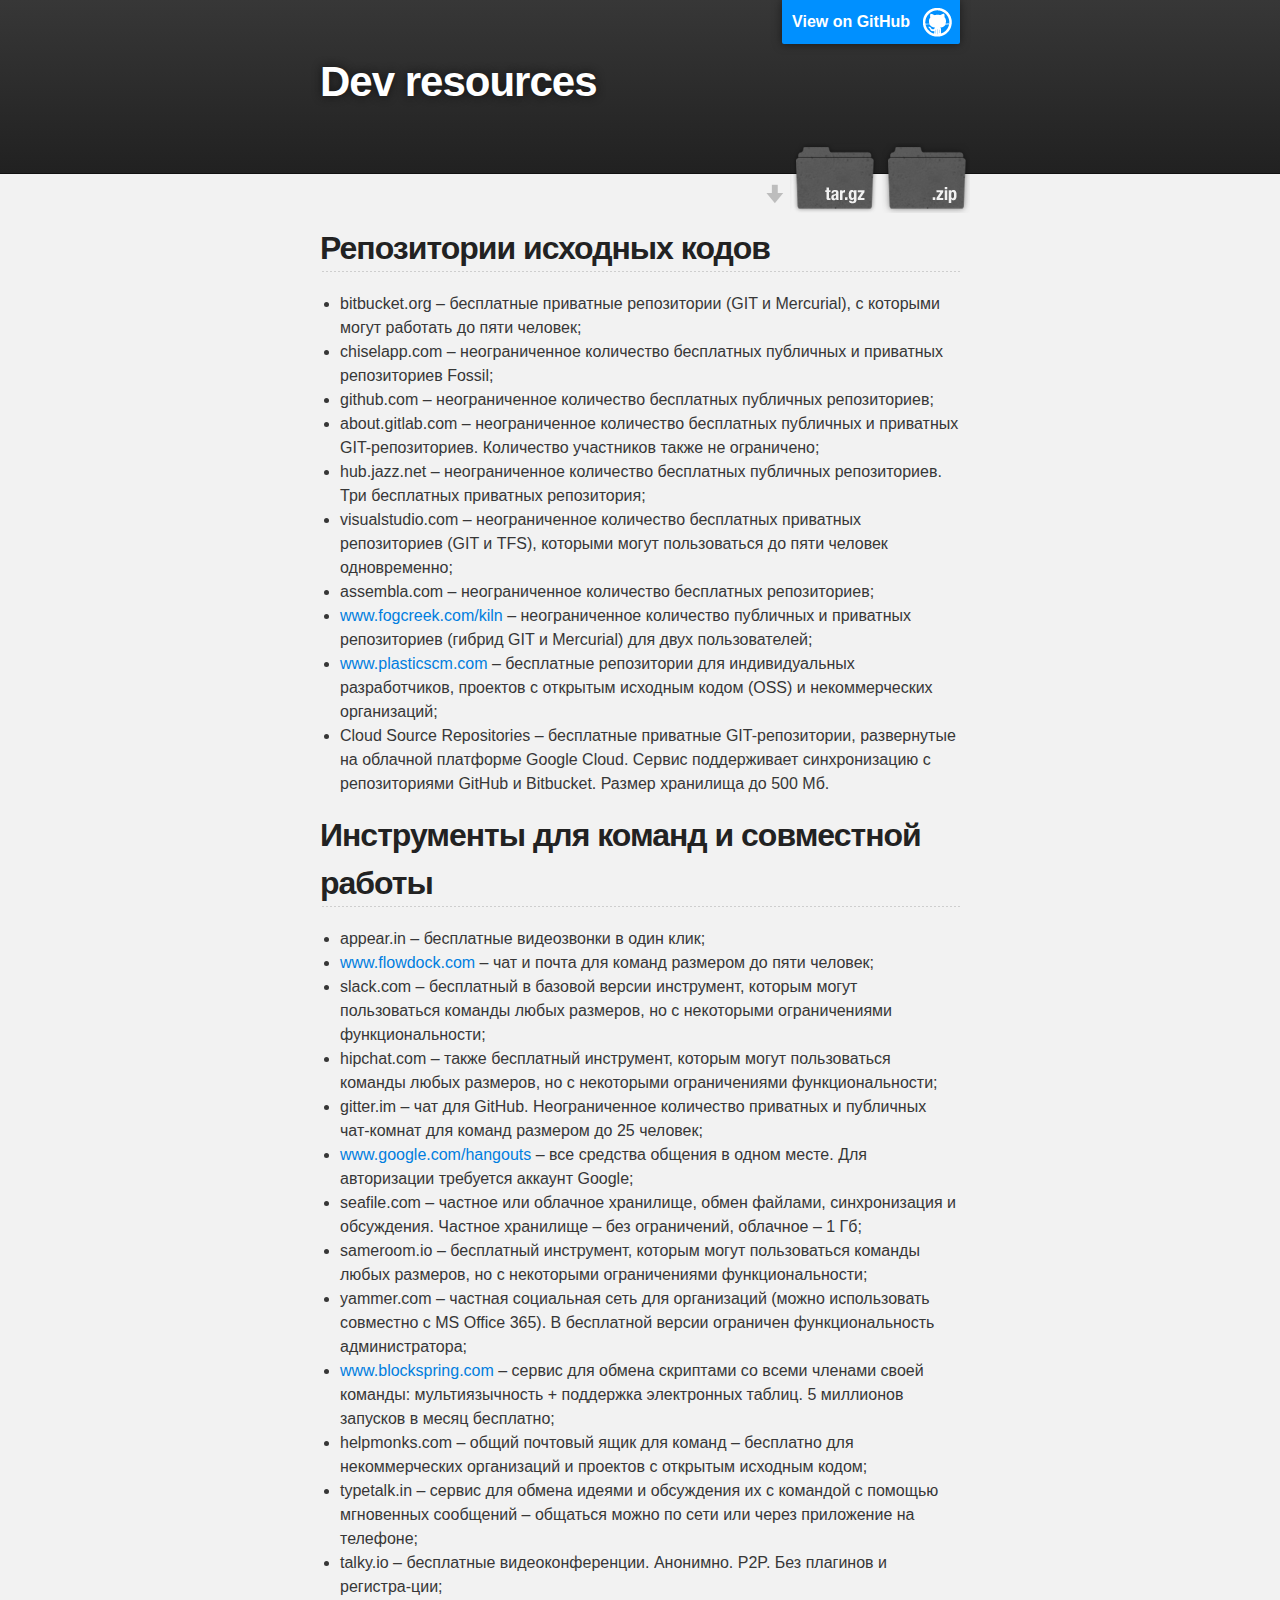
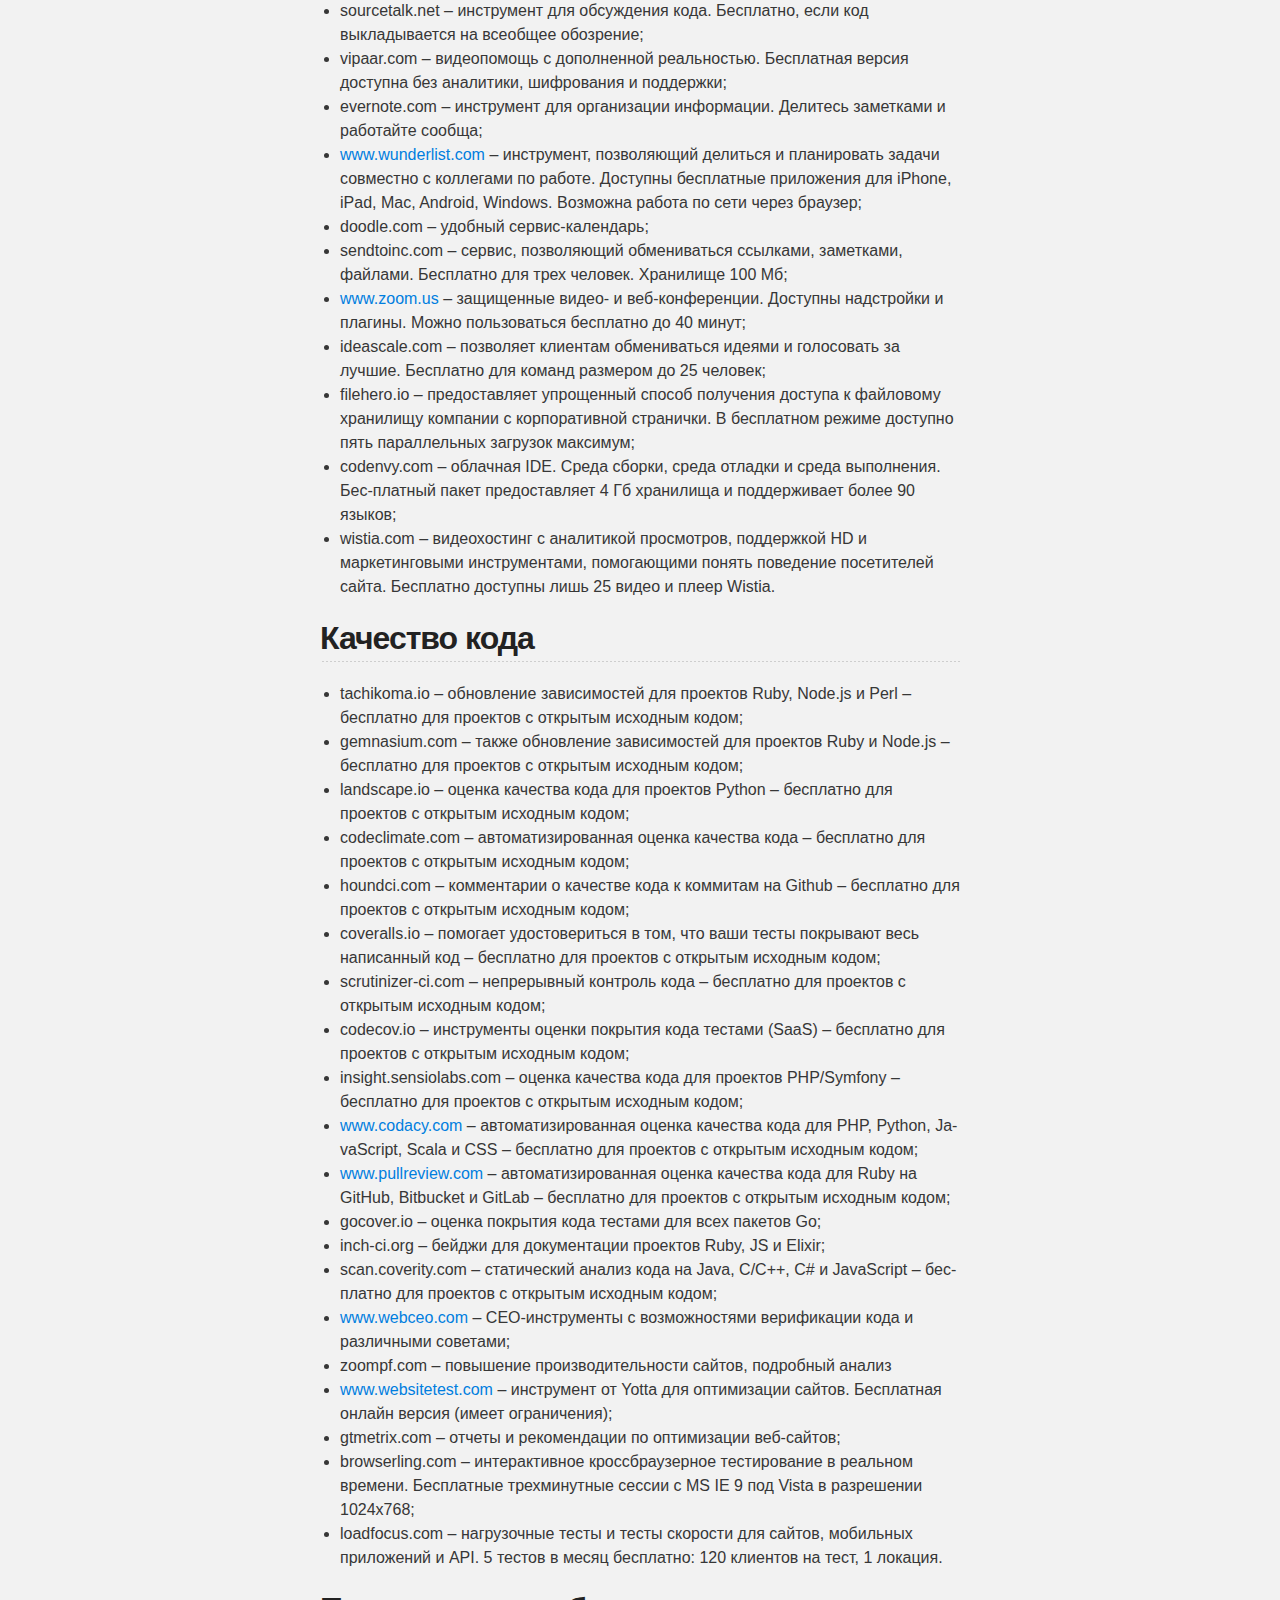
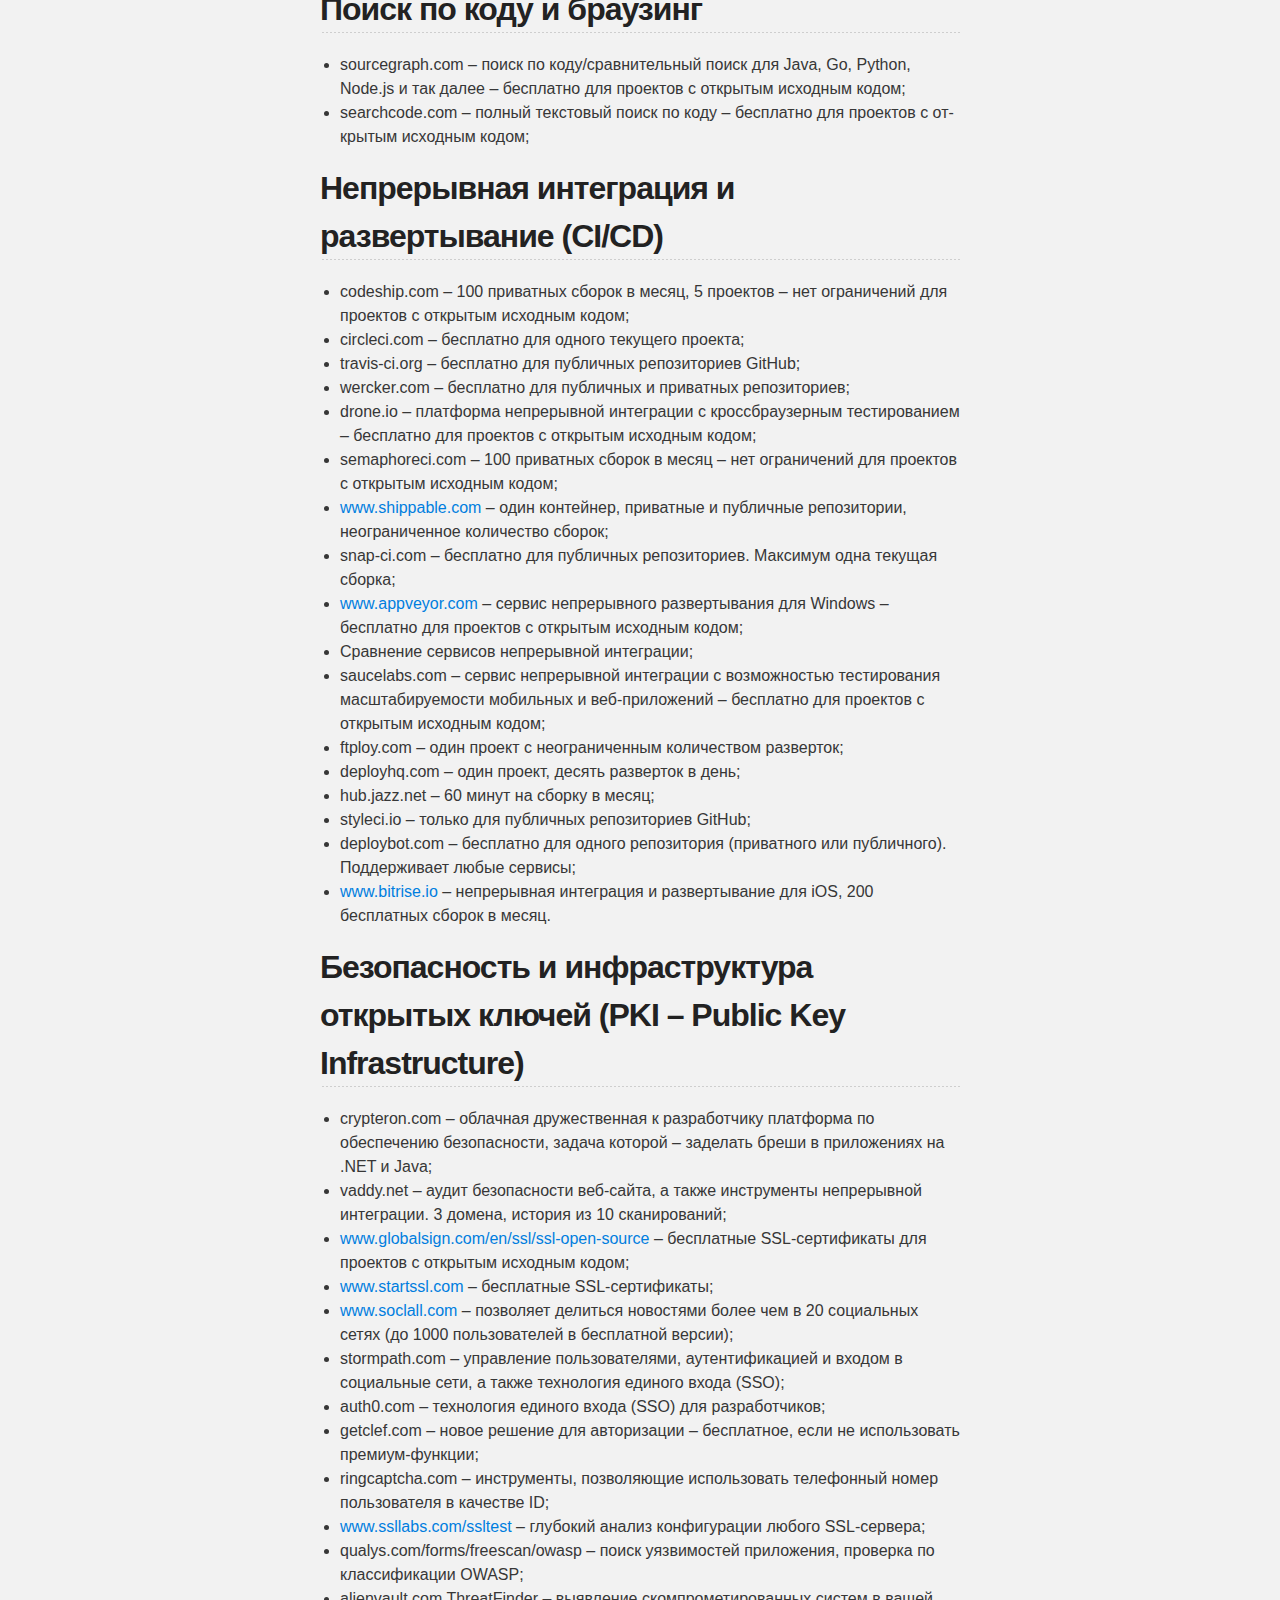
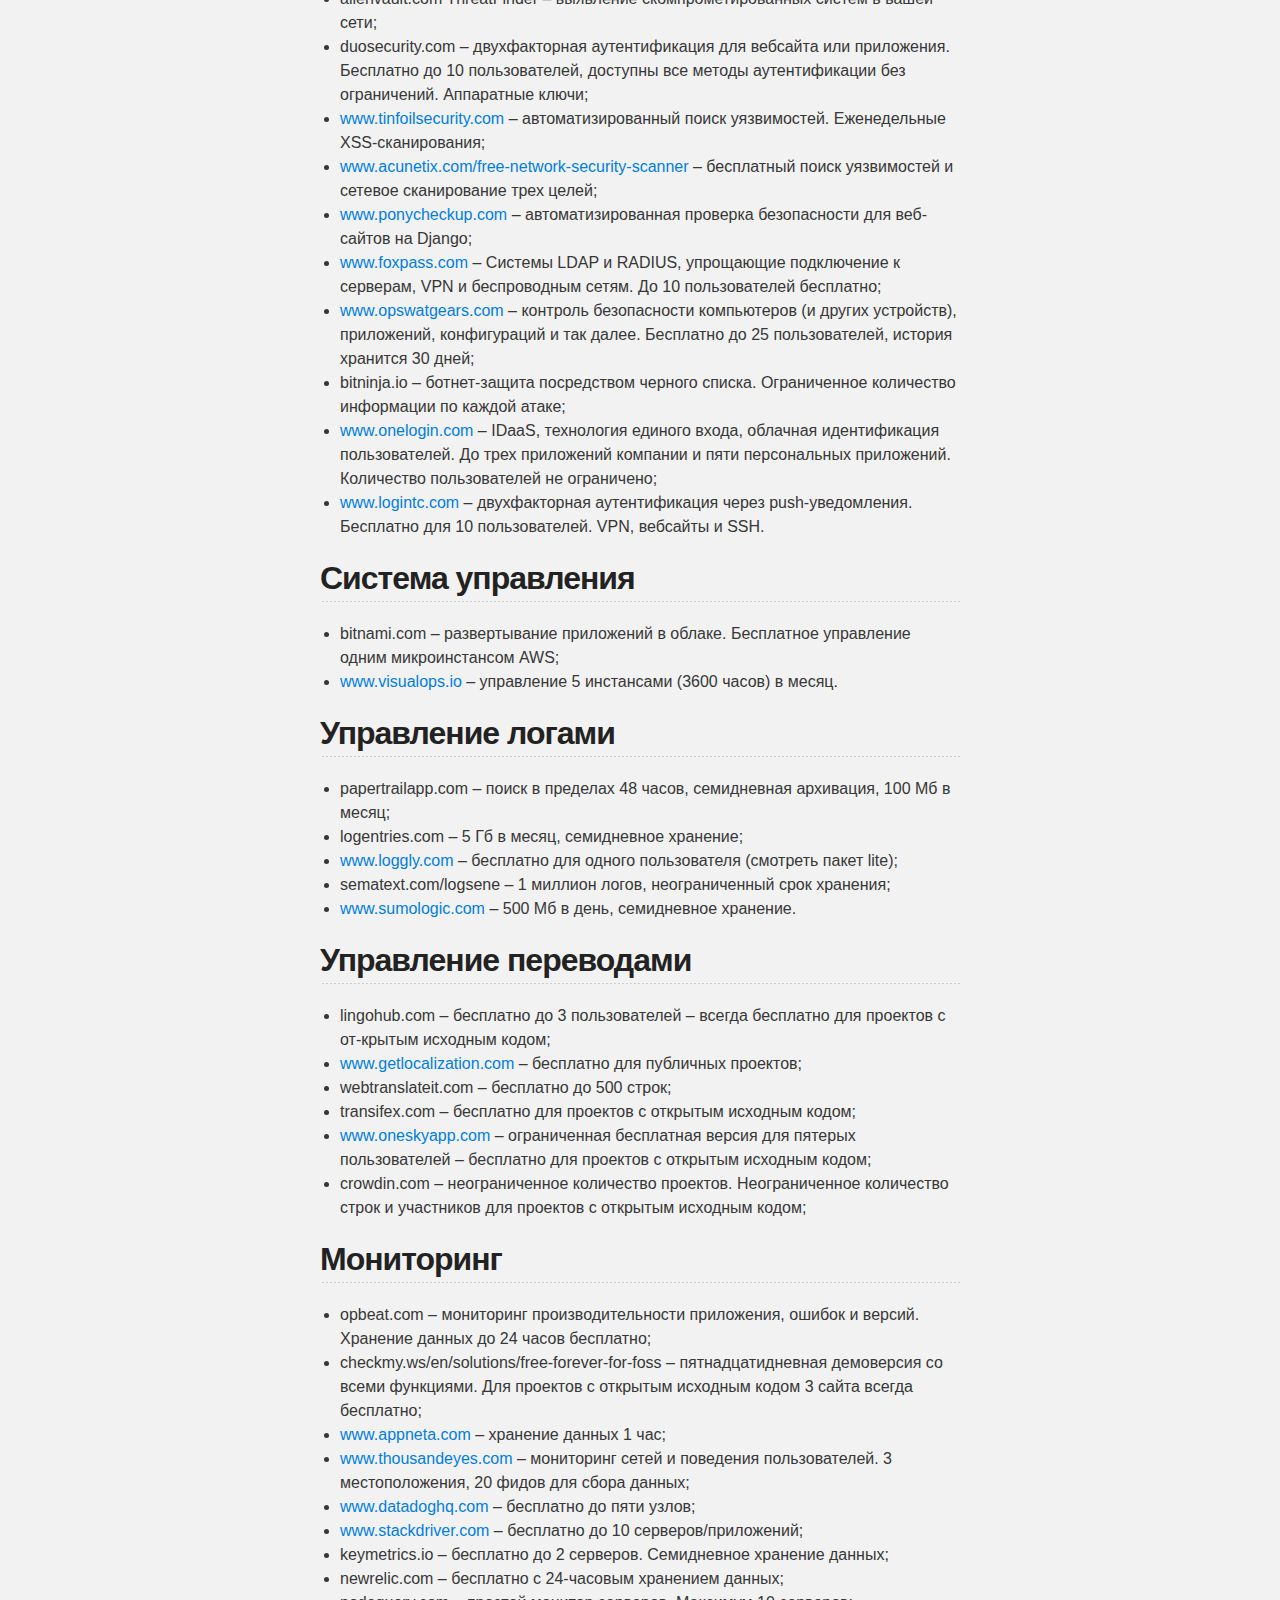
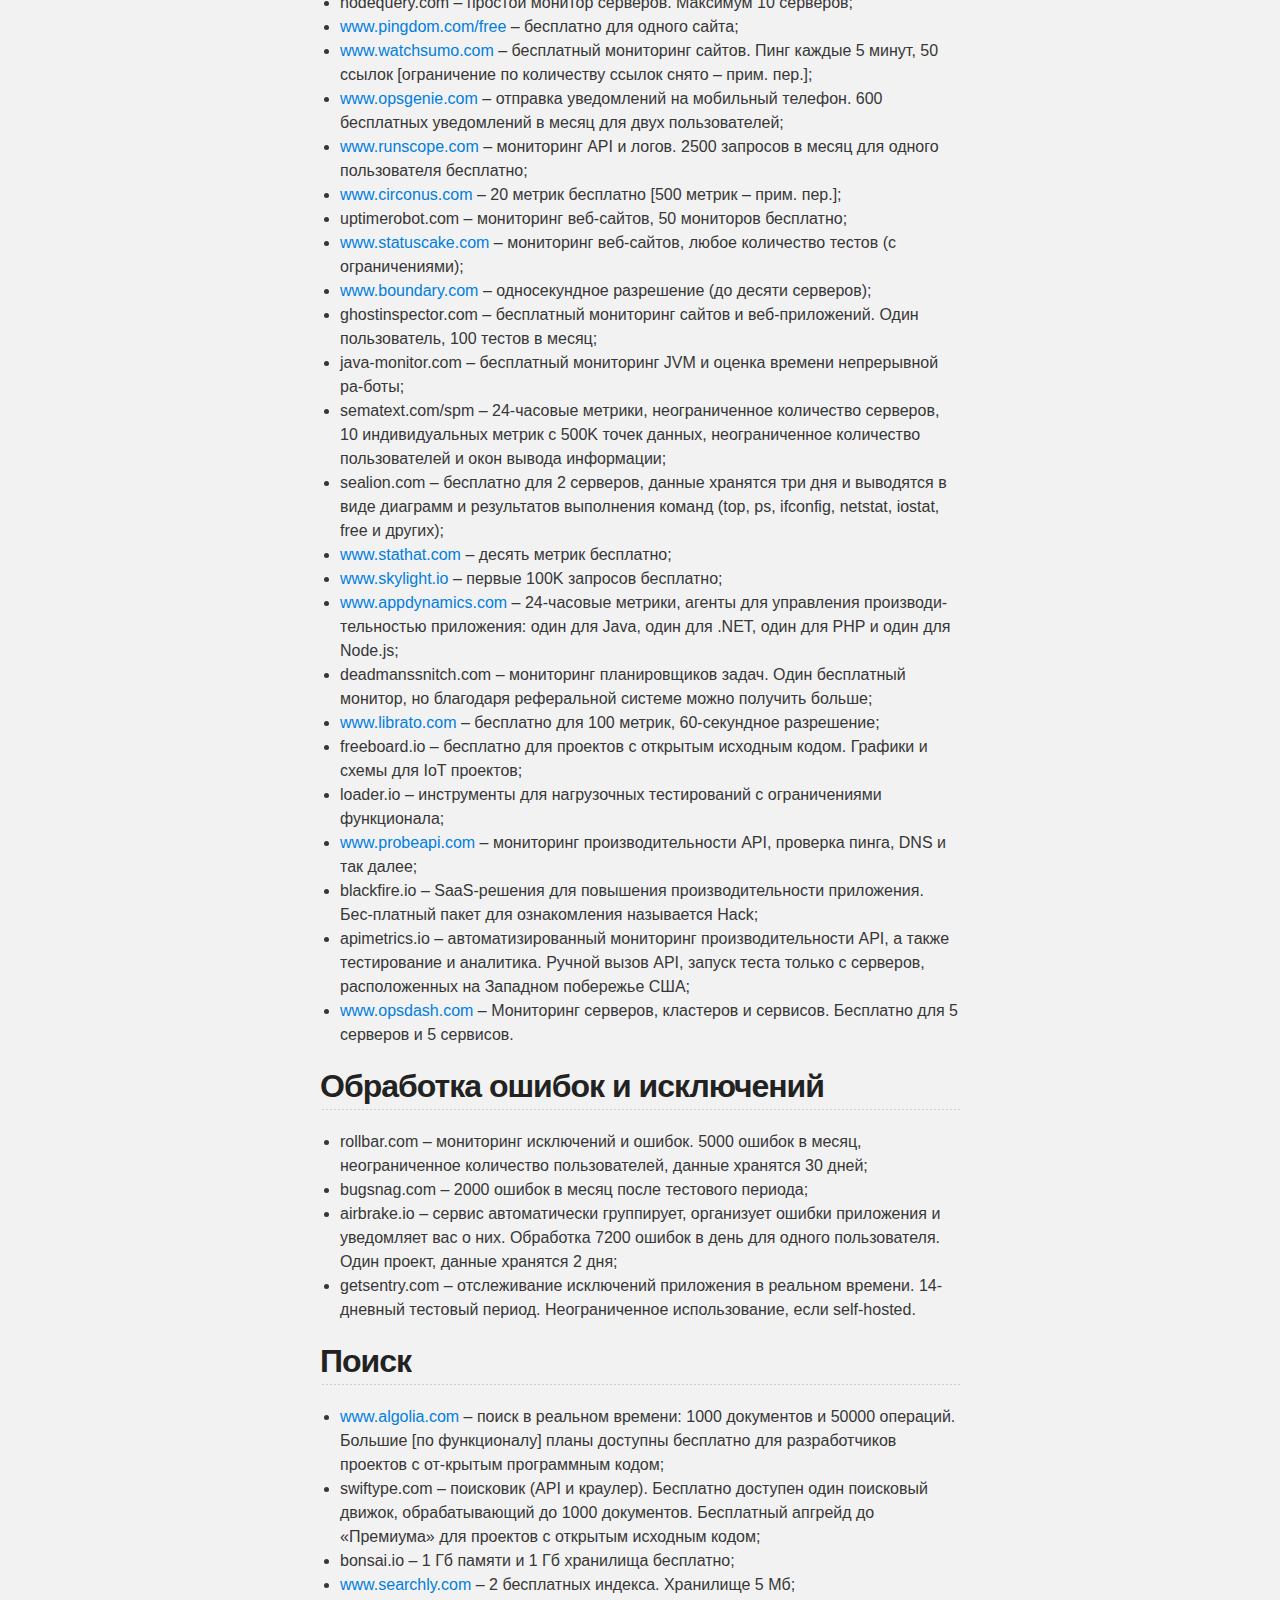
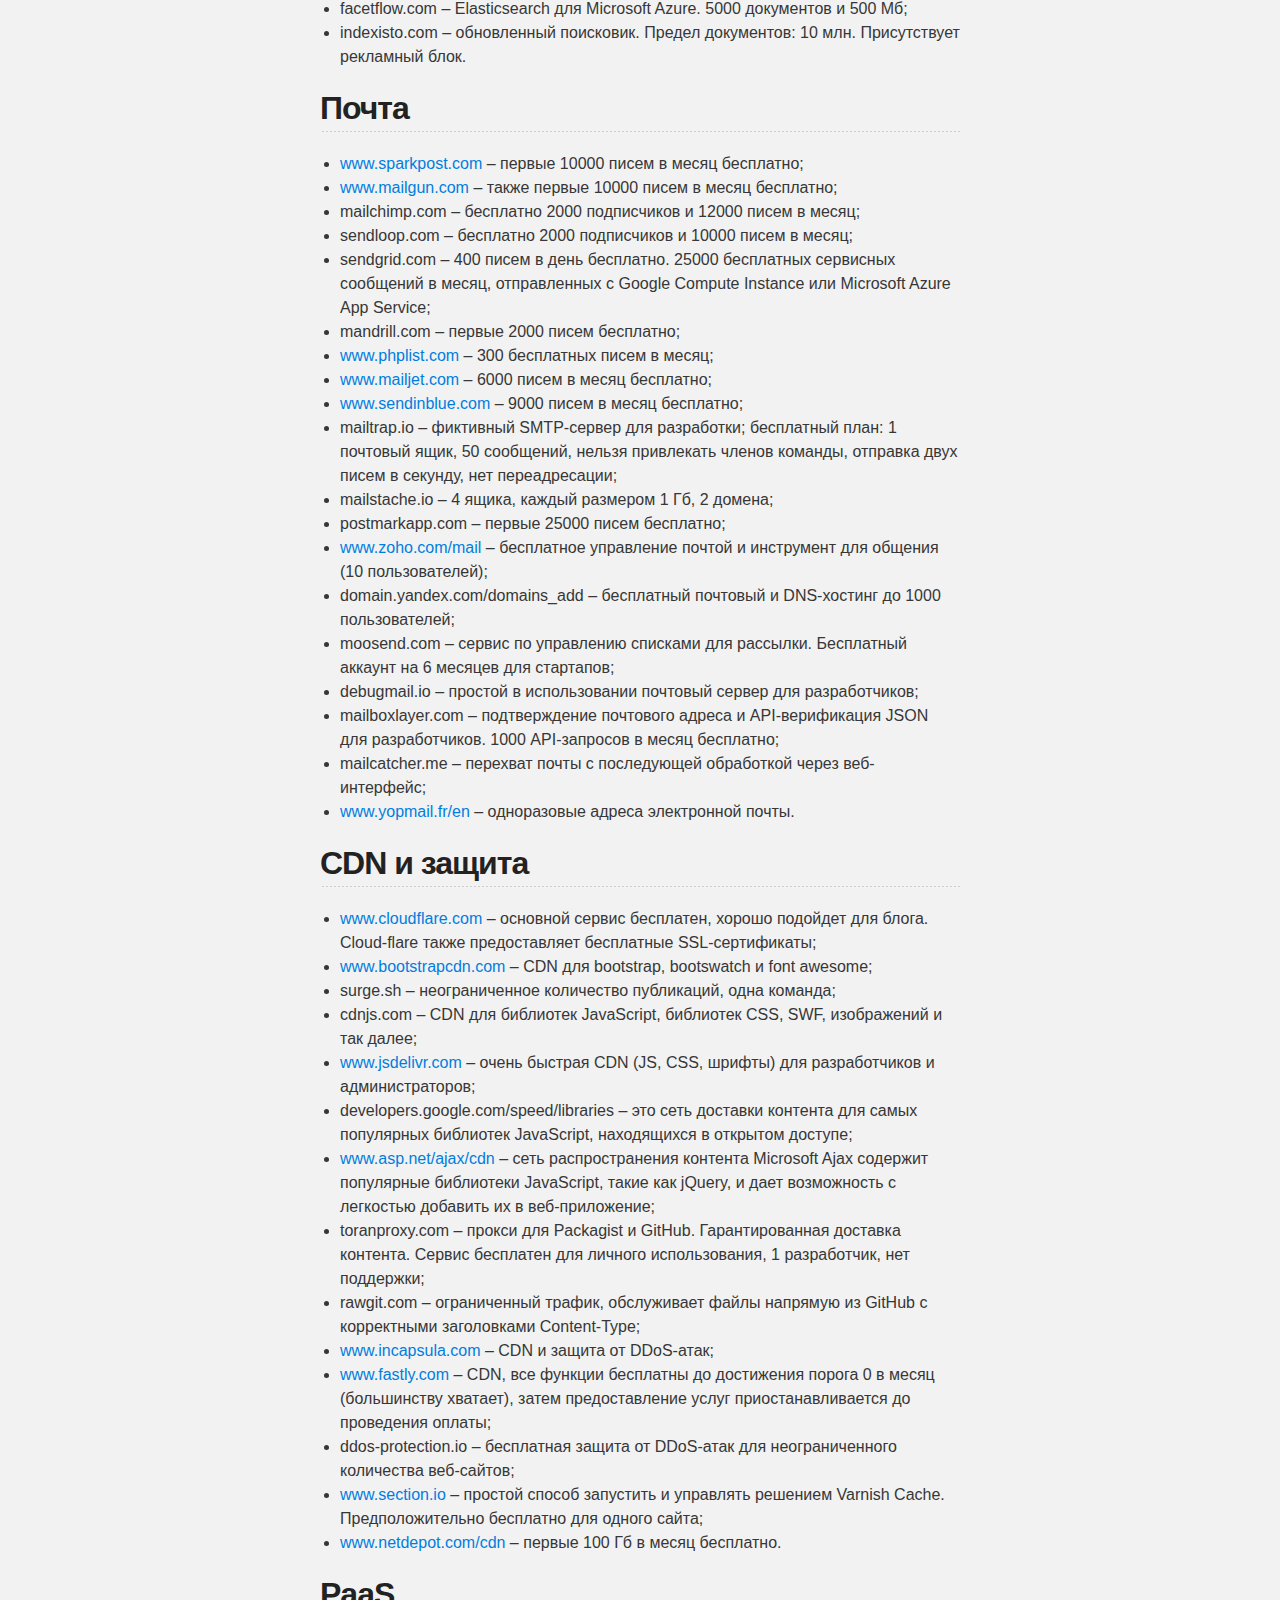
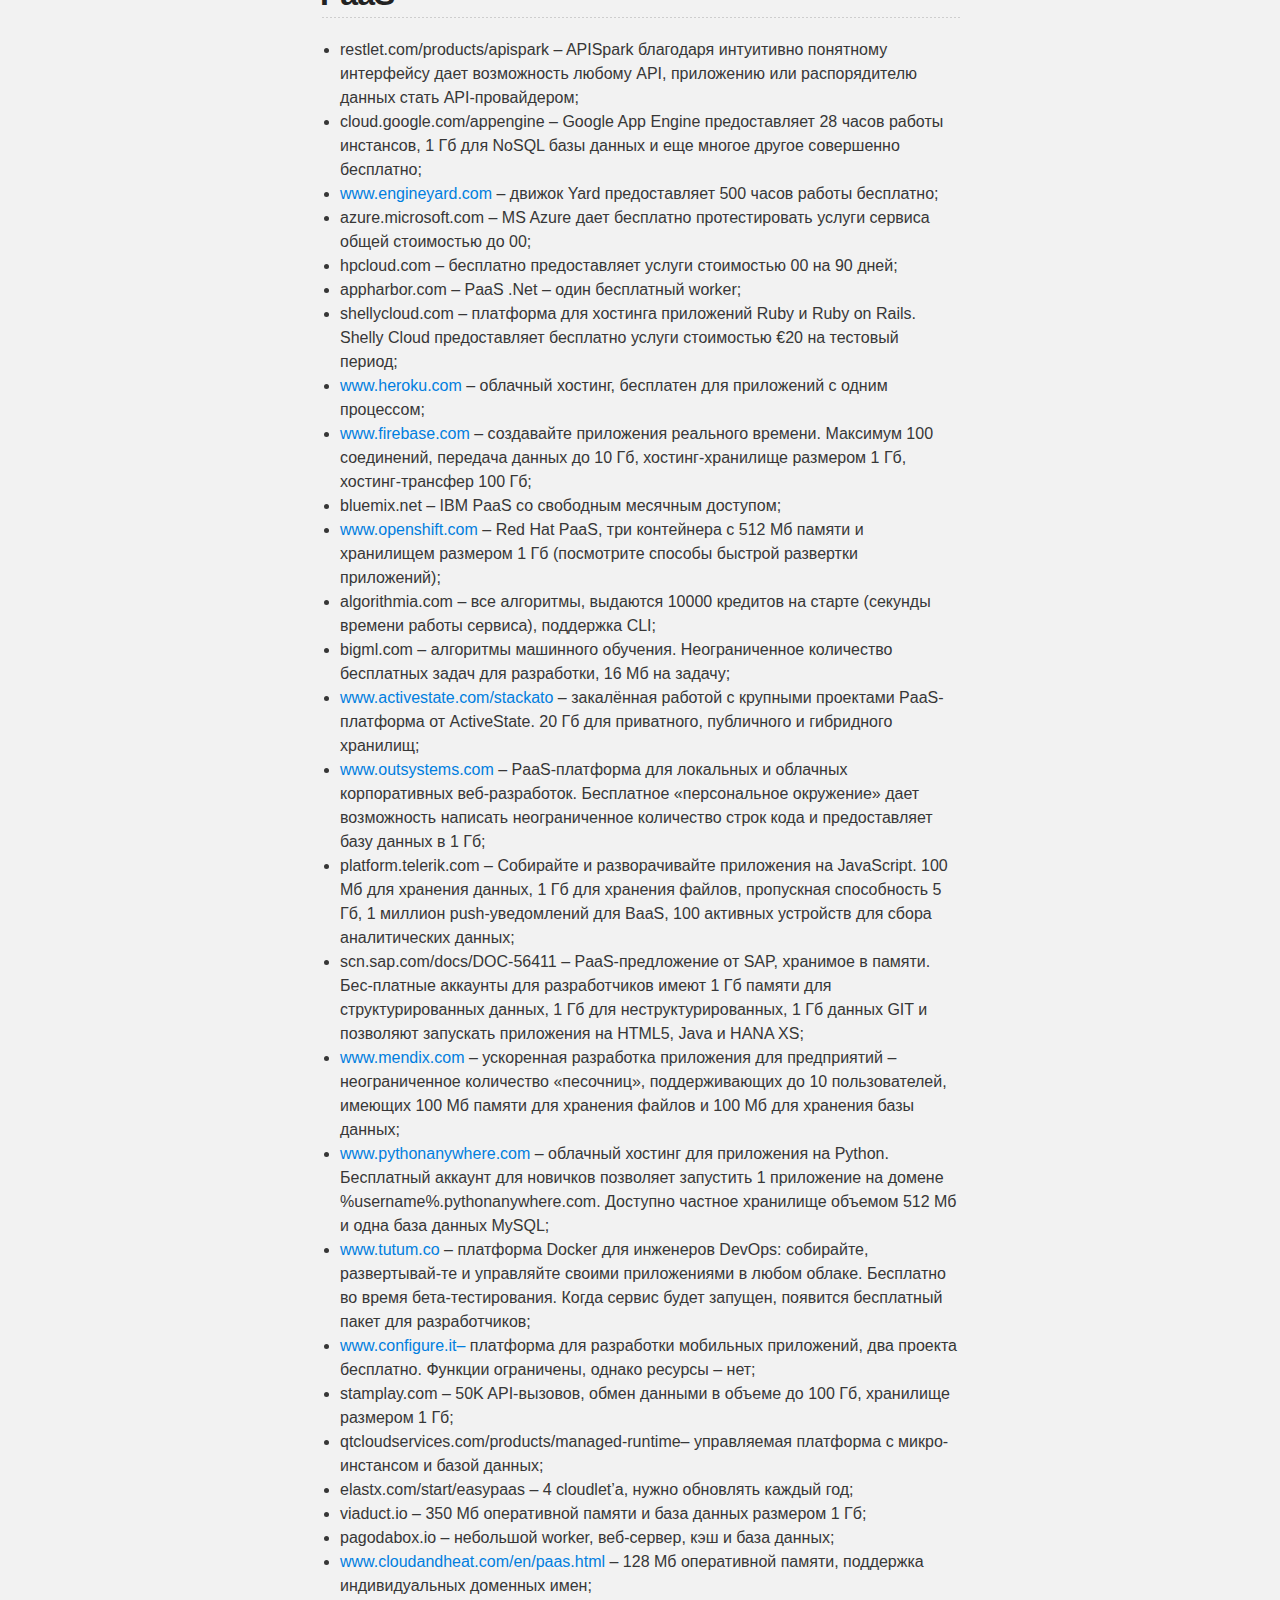
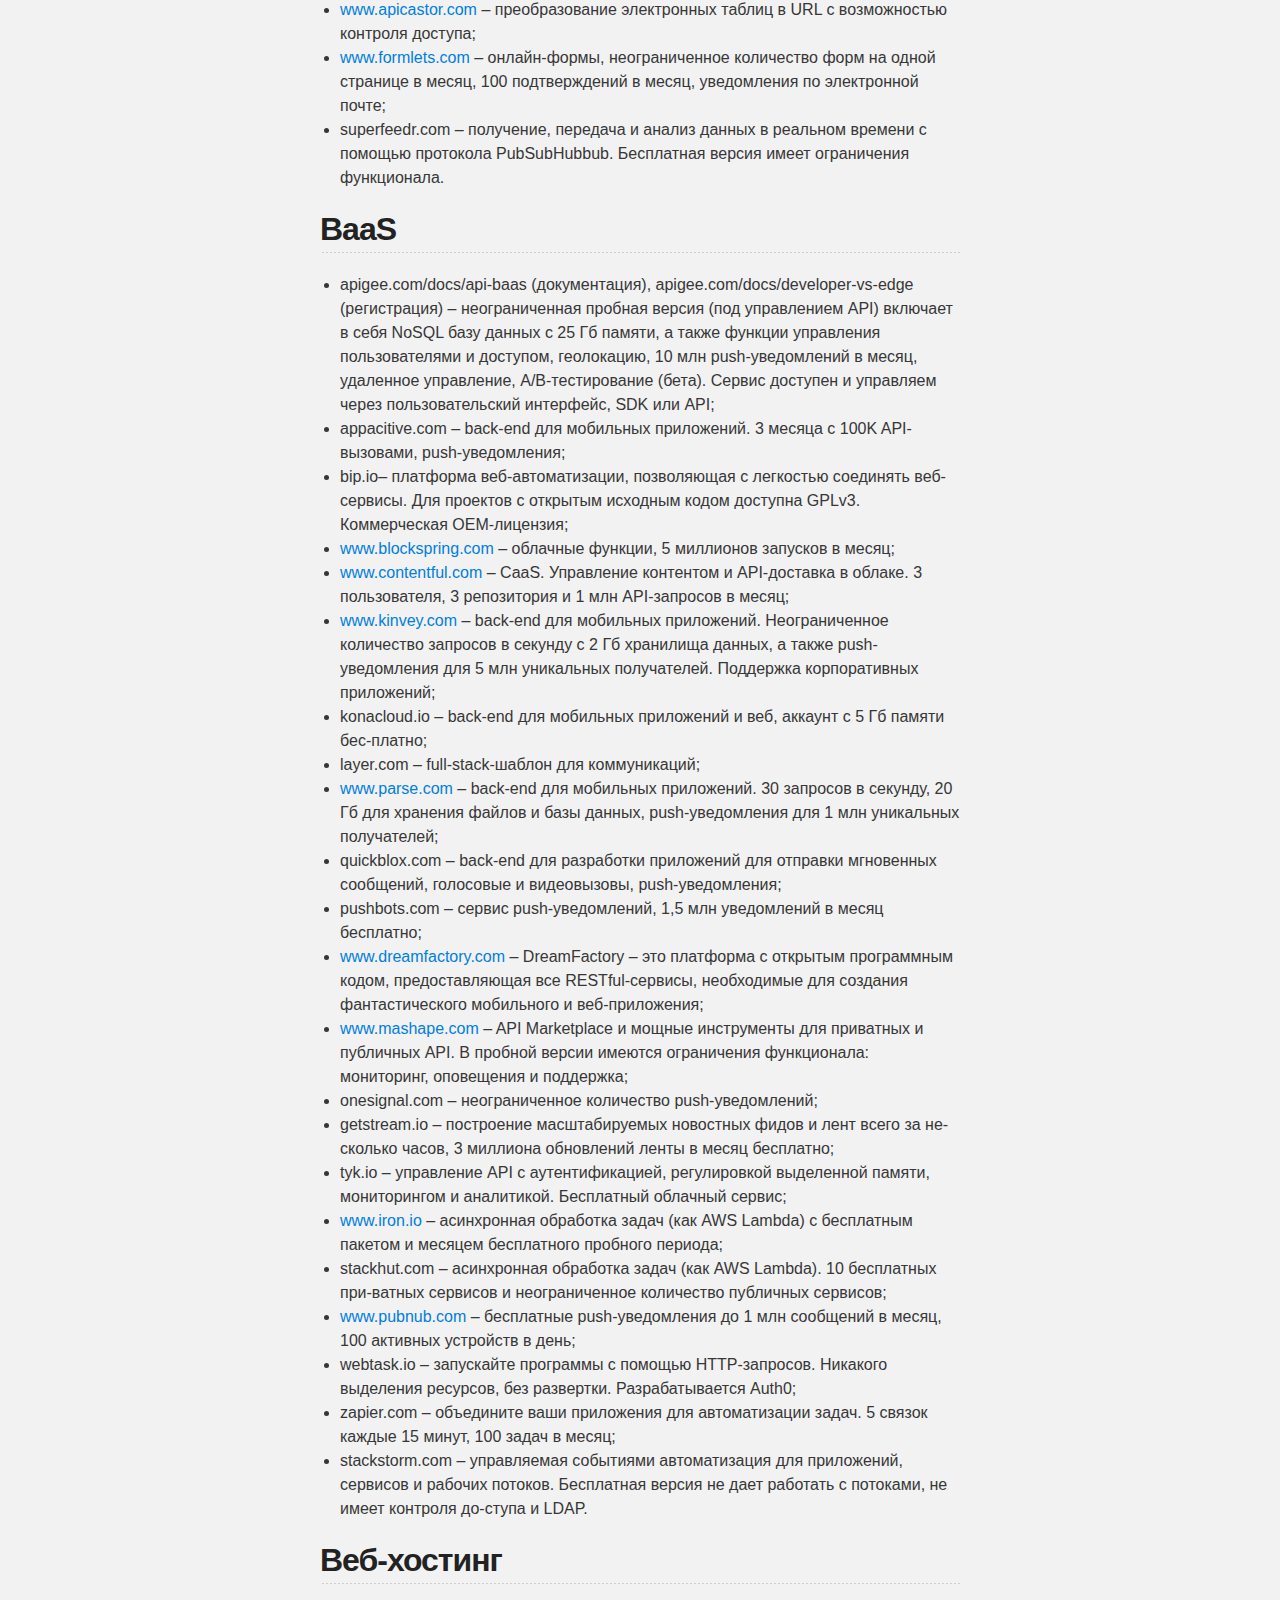
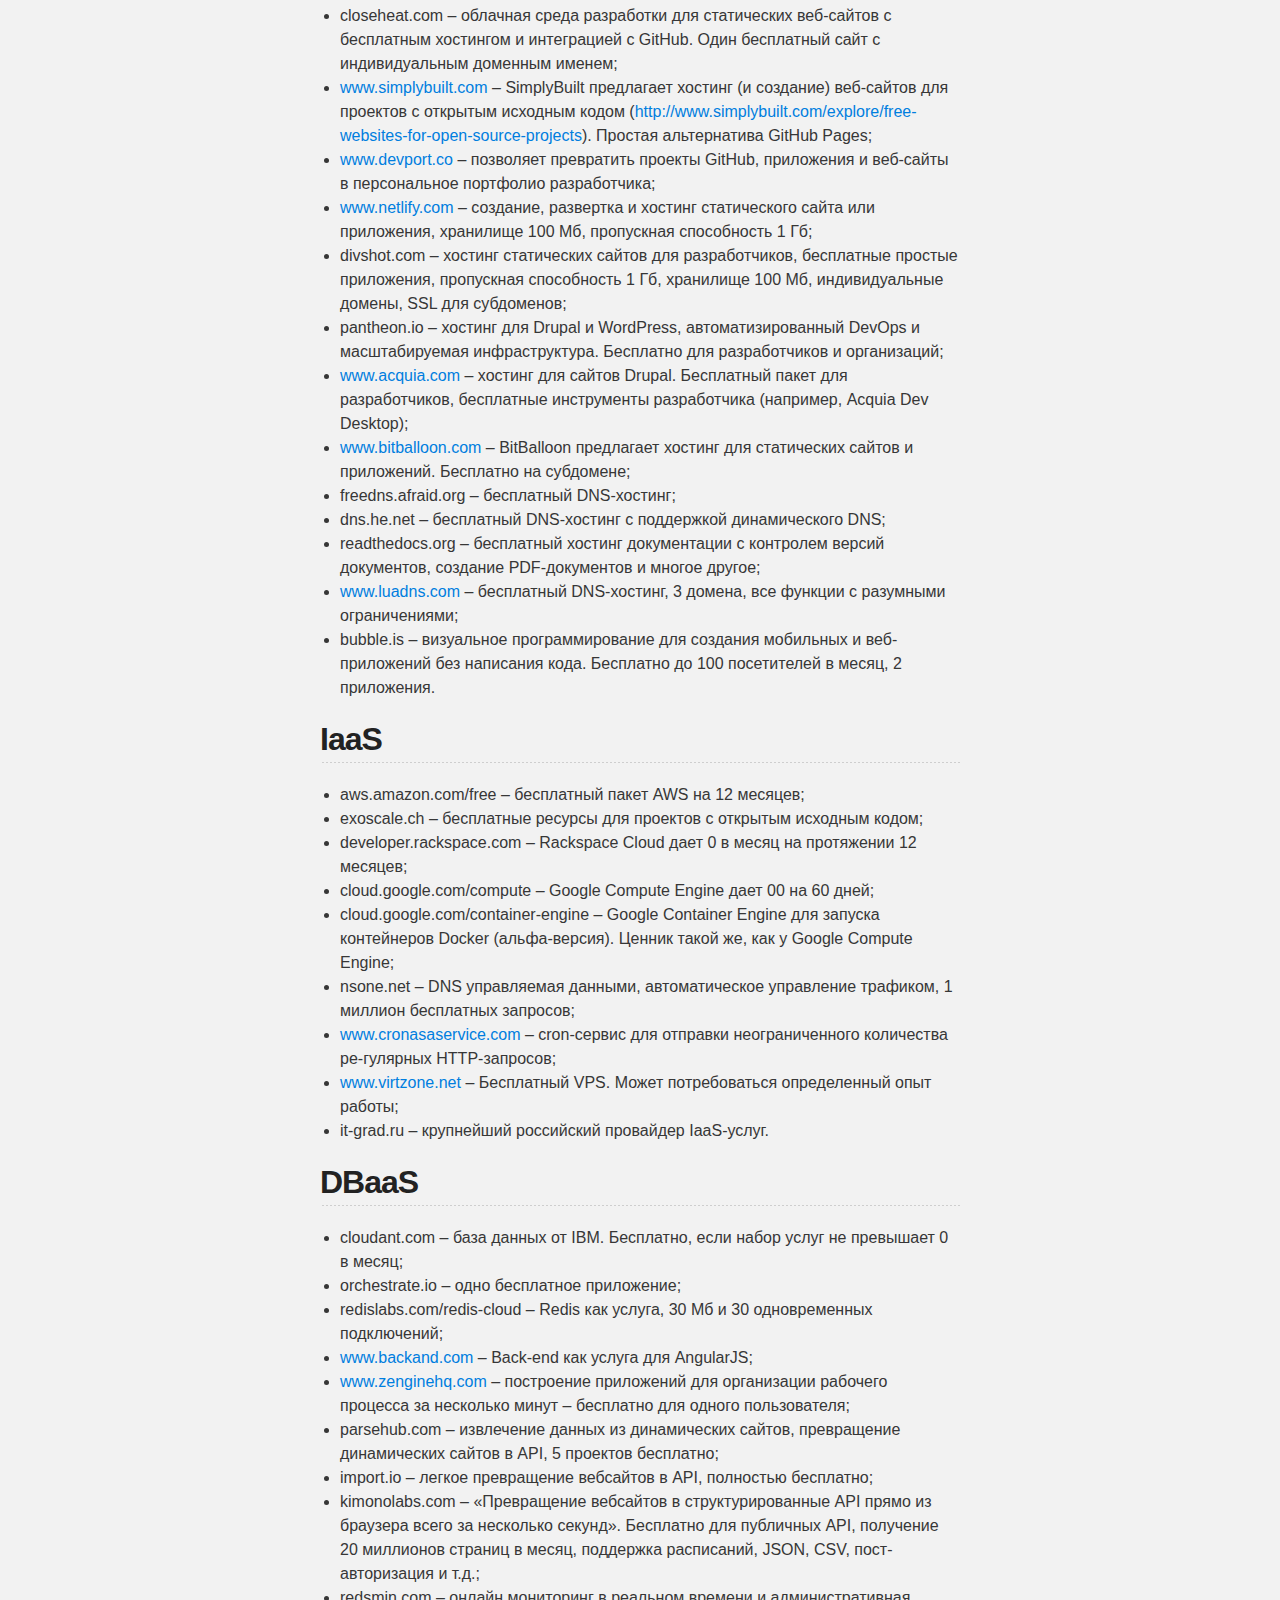
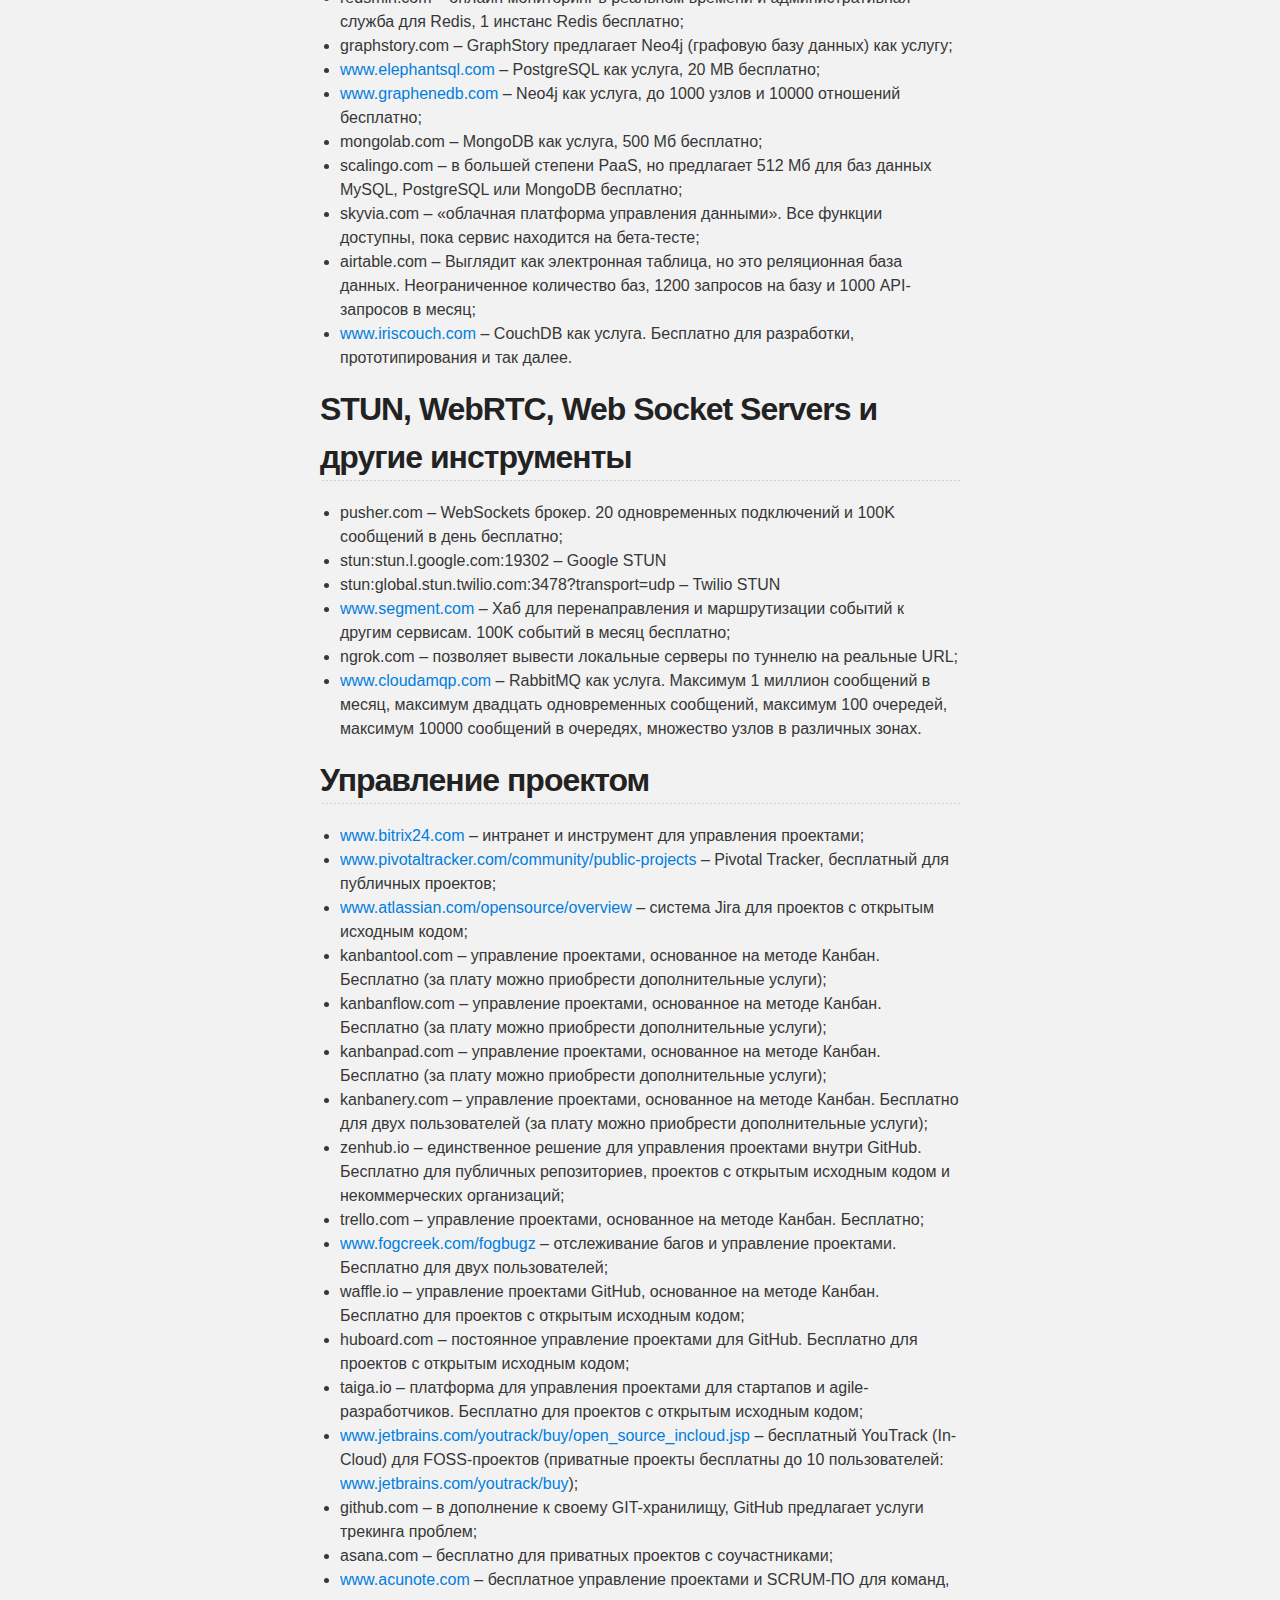
==== index.html @ 4db5531c "Create gh-pages branch via GitHub" ====
<!DOCTYPE html>
<html>

  <head>
    <meta charset='utf-8'>
    <meta http-equiv="X-UA-Compatible" content="chrome=1">
    <meta name="description" content="Dev resources : ">

    <link rel="stylesheet" type="text/css" media="screen" href="stylesheets/stylesheet.css">

    <title>Dev resources</title>
  </head>

  <body>

    <!-- HEADER -->
    <div id="header_wrap" class="outer">
        <header class="inner">
          <a id="forkme_banner" href="https://github.com/andreyzb/dev_resources">View on GitHub</a>

          <h1 id="project_title">Dev resources</h1>
          <h2 id="project_tagline"></h2>

            <section id="downloads">
              <a class="zip_download_link" href="https://github.com/andreyzb/dev_resources/zipball/master">Download this project as a .zip file</a>
              <a class="tar_download_link" href="https://github.com/andreyzb/dev_resources/tarball/master">Download this project as a tar.gz file</a>
            </section>
        </header>
    </div>

    <!-- MAIN CONTENT -->
    <div id="main_content_wrap" class="outer">
      <section id="main_content" class="inner">
        <h2>
<a id="Репозитории-исходных-кодов" class="anchor" href="#%D0%A0%D0%B5%D0%BF%D0%BE%D0%B7%D0%B8%D1%82%D0%BE%D1%80%D0%B8%D0%B8-%D0%B8%D1%81%D1%85%D0%BE%D0%B4%D0%BD%D1%8B%D1%85-%D0%BA%D0%BE%D0%B4%D0%BE%D0%B2" aria-hidden="true"><span class="octicon octicon-link"></span></a>Репозитории исходных кодов</h2>

<ul>
<li>bitbucket.org – бесплатные приватные репозитории (GIT и Mercurial), с которыми могут работать до пяти человек;</li>
<li>chiselapp.com – неограниченное количество бесплатных публичных и приватных репозиториев Fossil;</li>
<li>github.com – неограниченное количество бесплатных публичных репозиториев;</li>
<li>about.gitlab.com – неограниченное количество бесплатных публичных и приватных GIT-репозиториев. Количество участников также не ограничено;</li>
<li>hub.jazz.net – неограниченное количество бесплатных публичных репозиториев. Три бесплатных приватных репозитория;</li>
<li>visualstudio.com – неограниченное количество бесплатных приватных репозиториев (GIT и TFS), которыми могут пользоваться до пяти человек одновременно;</li>
<li>assembla.com – неограниченное количество бесплатных репозиториев;</li>
<li>
<a href="http://www.fogcreek.com/kiln">www.fogcreek.com/kiln</a> – неограниченное количество публичных и приватных репозиториев (гибрид GIT и Mercurial) для двух пользователей;</li>
<li>
<a href="http://www.plasticscm.com">www.plasticscm.com</a> – бесплатные репозитории для индивидуальных разработчиков, проектов с открытым исходным кодом (OSS) и некоммерческих организаций;</li>
<li>Cloud Source Repositories – бесплатные приватные GIT-репозитории, развернутые на облачной платформе Google Cloud. Сервис поддерживает синхронизацию с репозиториями GitHub и Bitbucket. Размер хранилища до 500 Мб.</li>
</ul>

<h2>
<a id="Инструменты-для-команд-и-совместной-работы" class="anchor" href="#%D0%98%D0%BD%D1%81%D1%82%D1%80%D1%83%D0%BC%D0%B5%D0%BD%D1%82%D1%8B-%D0%B4%D0%BB%D1%8F-%D0%BA%D0%BE%D0%BC%D0%B0%D0%BD%D0%B4-%D0%B8-%D1%81%D0%BE%D0%B2%D0%BC%D0%B5%D1%81%D1%82%D0%BD%D0%BE%D0%B9-%D1%80%D0%B0%D0%B1%D0%BE%D1%82%D1%8B" aria-hidden="true"><span class="octicon octicon-link"></span></a>Инструменты для команд и совместной работы</h2>

<ul>
<li>appear.in – бесплатные видеозвонки в один клик;</li>
<li>
<a href="http://www.flowdock.com">www.flowdock.com</a> – чат и почта для команд размером до пяти человек;</li>
<li>slack.com – бесплатный в базовой версии инструмент, которым могут пользоваться команды любых размеров, но с некоторыми ограничениями функциональности;</li>
<li>hipchat.com – также бесплатный инструмент, которым могут пользоваться команды любых размеров, но с некоторыми ограничениями функциональности;</li>
<li>gitter.im – чат для GitHub. Неограниченное количество приватных и публичных чат-комнат для команд размером до 25 человек;</li>
<li>
<a href="http://www.google.com/hangouts">www.google.com/hangouts</a> – все средства общения в одном месте. Для авторизации требуется аккаунт Google;</li>
<li>seafile.com – частное или облачное хранилище, обмен файлами, синхронизация и обсуждения. Частное хранилище – без ограничений, облачное – 1 Гб;</li>
<li>sameroom.io – бесплатный инструмент, которым могут пользоваться команды любых размеров, но с некоторыми ограничениями функциональности;</li>
<li>yammer.com – частная социальная сеть для организаций (можно использовать совместно с MS Office 365). В бесплатной версии ограничен функциональность администратора;</li>
<li>
<a href="http://www.blockspring.com">www.blockspring.com</a> – сервис для обмена скриптами со всеми членами своей команды: мультиязычность + поддержка электронных таблиц. 5 миллионов запусков в месяц бесплатно;</li>
<li>helpmonks.com – общий почтовый ящик для команд – бесплатно для некоммерческих организаций и проектов с открытым исходным кодом;</li>
<li>typetalk.in – сервис для обмена идеями и обсуждения их с командой с помощью мгновенных сообщений – общаться можно по сети или через приложение на телефоне;</li>
<li>talky.io – бесплатные видеоконференции. Анонимно. P2P. Без плагинов и регистра-ции;</li>
<li>sourcetalk.net – инструмент для обсуждения кода. Бесплатно, если код выкладывается на всеобщее обозрение;</li>
<li>vipaar.com – видеопомощь с дополненной реальностью. Бесплатная версия доступна без аналитики, шифрования и поддержки;</li>
<li>evernote.com – инструмент для организации информации. Делитесь заметками и работайте сообща;</li>
<li>
<a href="http://www.wunderlist.com">www.wunderlist.com</a> – инструмент, позволяющий делиться и планировать задачи совместно с коллегами по работе. Доступны бесплатные приложения для iPhone, iPad, Mac, Android, Windows. Возможна работа по сети через браузер;</li>
<li>doodle.com – удобный сервис-календарь;</li>
<li>sendtoinc.com – сервис, позволяющий обмениваться ссылками, заметками, файлами. Бесплатно для трех человек. Хранилище 100 Мб;</li>
<li>
<a href="http://www.zoom.us">www.zoom.us</a> – защищенные видео- и веб-конференции. Доступны надстройки и плагины. Можно пользоваться бесплатно до 40 минут;</li>
<li>ideascale.com – позволяет клиентам обмениваться идеями и голосовать за лучшие. Бесплатно для команд размером до 25 человек;</li>
<li>filehero.io – предоставляет упрощенный способ получения доступа к файловому хранилищу компании с корпоративной странички. В бесплатном режиме доступно пять параллельных загрузок максимум;</li>
<li>codenvy.com – облачная IDE. Среда сборки, среда отладки и среда выполнения. Бес-платный пакет предоставляет 4 Гб хранилища и поддерживает более 90 языков;</li>
<li>wistia.com – видеохостинг с аналитикой просмотров, поддержкой HD и маркетинговыми инструментами, помогающими понять поведение посетителей сайта. Бесплатно доступны лишь 25 видео и плеер Wistia.</li>
</ul>

<h2>
<a id="Качество-кода" class="anchor" href="#%D0%9A%D0%B0%D1%87%D0%B5%D1%81%D1%82%D0%B2%D0%BE-%D0%BA%D0%BE%D0%B4%D0%B0" aria-hidden="true"><span class="octicon octicon-link"></span></a>Качество кода</h2>

<ul>
<li>tachikoma.io – обновление зависимостей для проектов Ruby, Node.js и Perl – бесплатно для проектов с открытым исходным кодом;</li>
<li>gemnasium.com – также обновление зависимостей для проектов Ruby и Node.js – бесплатно для проектов с открытым исходным кодом;</li>
<li>landscape.io – оценка качества кода для проектов Python – бесплатно для проектов с открытым исходным кодом;</li>
<li>codeclimate.com – автоматизированная оценка качества кода – бесплатно для проектов с открытым исходным кодом;</li>
<li>houndci.com – комментарии о качестве кода к коммитам на Github – бесплатно для проектов с открытым исходным кодом;</li>
<li>coveralls.io – помогает удостовериться в том, что ваши тесты покрывают весь написанный код – бесплатно для проектов с открытым исходным кодом;</li>
<li>scrutinizer-ci.com – непрерывный контроль кода – бесплатно для проектов с открытым исходным кодом;</li>
<li>codecov.io – инструменты оценки покрытия кода тестами (SaaS) – бесплатно для проектов с открытым исходным кодом;</li>
<li>insight.sensiolabs.com – оценка качества кода для проектов PHP/Symfony – бесплатно для проектов с открытым исходным кодом;</li>
<li>
<a href="http://www.codacy.com">www.codacy.com</a> – автоматизированная оценка качества кода для PHP, Python, Ja-vaScript, Scala и CSS – бесплатно для проектов с открытым исходным кодом;</li>
<li>
<a href="http://www.pullreview.com">www.pullreview.com</a> – автоматизированная оценка качества кода для Ruby на GitHub, Bitbucket и GitLab – бесплатно для проектов с открытым исходным кодом;</li>
<li>gocover.io – оценка покрытия кода тестами для всех пакетов Go;</li>
<li>inch-ci.org – бейджи для документации проектов Ruby, JS и Elixir;</li>
<li>scan.coverity.com – статический анализ кода на Java, C/C++, C# и JavaScript – бес-платно для проектов с открытым исходным кодом;</li>
<li>
<a href="http://www.webceo.com">www.webceo.com</a> – CEO-инструменты с возможностями верификации кода и различными советами;</li>
<li>zoompf.com – повышение производительности сайтов, подробный анализ</li>
<li>
<a href="http://www.websitetest.com">www.websitetest.com</a> – инструмент от Yotta для оптимизации сайтов. Бесплатная онлайн версия (имеет ограничения);</li>
<li>gtmetrix.com – отчеты и рекомендации по оптимизации веб-сайтов;</li>
<li>browserling.com – интерактивное кроссбраузерное тестирование в реальном времени. Бесплатные трехминутные сессии с MS IE 9 под Vista в разрешении 1024x768;</li>
<li>loadfocus.com – нагрузочные тесты и тесты скорости для сайтов, мобильных приложений и API. 5 тестов в месяц бесплатно: 120 клиентов на тест, 1 локация.</li>
</ul>

<h2>
<a id="Поиск-по-коду-и-браузинг" class="anchor" href="#%D0%9F%D0%BE%D0%B8%D1%81%D0%BA-%D0%BF%D0%BE-%D0%BA%D0%BE%D0%B4%D1%83-%D0%B8-%D0%B1%D1%80%D0%B0%D1%83%D0%B7%D0%B8%D0%BD%D0%B3" aria-hidden="true"><span class="octicon octicon-link"></span></a>Поиск по коду и браузинг</h2>

<ul>
<li>sourcegraph.com – поиск по коду/сравнительный поиск для Java, Go, Python, Node.js и так далее – бесплатно для проектов с открытым исходным кодом;</li>
<li>searchcode.com – полный текстовый поиск по коду – бесплатно для проектов с от-крытым исходным кодом;</li>
</ul>

<h2>
<a id="Непрерывная-интеграция-и-развертывание-cicd" class="anchor" href="#%D0%9D%D0%B5%D0%BF%D1%80%D0%B5%D1%80%D1%8B%D0%B2%D0%BD%D0%B0%D1%8F-%D0%B8%D0%BD%D1%82%D0%B5%D0%B3%D1%80%D0%B0%D1%86%D0%B8%D1%8F-%D0%B8-%D1%80%D0%B0%D0%B7%D0%B2%D0%B5%D1%80%D1%82%D1%8B%D0%B2%D0%B0%D0%BD%D0%B8%D0%B5-cicd" aria-hidden="true"><span class="octicon octicon-link"></span></a>Непрерывная интеграция и развертывание (CI/CD)</h2>

<ul>
<li>codeship.com – 100 приватных сборок в месяц, 5 проектов – нет ограничений для проектов с открытым исходным кодом;</li>
<li>circleci.com – бесплатно для одного текущего проекта;</li>
<li>travis-ci.org – бесплатно для публичных репозиториев GitHub;</li>
<li>wercker.com – бесплатно для публичных и приватных репозиториев;</li>
<li>drone.io – платформа непрерывной интеграции с кроссбраузерным тестированием – бесплатно для проектов с открытым исходным кодом;</li>
<li>semaphoreci.com – 100 приватных сборок в месяц – нет ограничений для проектов с открытым исходным кодом;</li>
<li>
<a href="http://www.shippable.com">www.shippable.com</a> – один контейнер, приватные и публичные репозитории, неограниченное количество сборок;</li>
<li>snap-ci.com – бесплатно для публичных репозиториев. Максимум одна текущая сборка;</li>
<li>
<a href="http://www.appveyor.com">www.appveyor.com</a> – сервис непрерывного развертывания для Windows – бесплатно для проектов с открытым исходным кодом;</li>
<li>Сравнение сервисов непрерывной интеграции;</li>
<li>saucelabs.com – сервис непрерывной интеграции с возможностью тестирования масштабируемости мобильных и веб-приложений – бесплатно для проектов с открытым исходным кодом;</li>
<li>ftploy.com – один проект с неограниченным количеством разверток;</li>
<li>deployhq.com – один проект, десять разверток в день;</li>
<li>hub.jazz.net – 60 минут на сборку в месяц;</li>
<li>styleci.io – только для публичных репозиториев GitHub;</li>
<li>deploybot.com – бесплатно для одного репозитория (приватного или публичного). Поддерживает любые сервисы;</li>
<li>
<a href="http://www.bitrise.io">www.bitrise.io</a> – непрерывная интеграция и развертывание для iOS, 200 бесплатных сборок в месяц.</li>
</ul>

<h2>
<a id="Безопасность-и-инфраструктура-открытых-ключей-pki--public-key-infrastructure" class="anchor" href="#%D0%91%D0%B5%D0%B7%D0%BE%D0%BF%D0%B0%D1%81%D0%BD%D0%BE%D1%81%D1%82%D1%8C-%D0%B8-%D0%B8%D0%BD%D1%84%D1%80%D0%B0%D1%81%D1%82%D1%80%D1%83%D0%BA%D1%82%D1%83%D1%80%D0%B0-%D0%BE%D1%82%D0%BA%D1%80%D1%8B%D1%82%D1%8B%D1%85-%D0%BA%D0%BB%D1%8E%D1%87%D0%B5%D0%B9-pki--public-key-infrastructure" aria-hidden="true"><span class="octicon octicon-link"></span></a>Безопасность и инфраструктура открытых ключей (PKI – Public Key Infrastructure)</h2>

<ul>
<li>crypteron.com – облачная дружественная к разработчику платформа по обеспечению безопасности, задача которой – заделать бреши в приложениях на .NET и Java;</li>
<li>vaddy.net – аудит безопасности веб-сайта, а также инструменты непрерывной интеграции. 3 домена, история из 10 сканирований;</li>
<li>
<a href="http://www.globalsign.com/en/ssl/ssl-open-source">www.globalsign.com/en/ssl/ssl-open-source</a> – бесплатные SSL-сертификаты для проектов с открытым исходным кодом;</li>
<li>
<a href="http://www.startssl.com">www.startssl.com</a> – бесплатные SSL-сертификаты;</li>
<li>
<a href="http://www.soclall.com">www.soclall.com</a> – позволяет делиться новостями более чем в 20 социальных сетях (до 1000 пользователей в бесплатной версии);</li>
<li>stormpath.com – управление пользователями, аутентификацией и входом в социальные сети, а также технология единого входа (SSO);</li>
<li>auth0.com – технология единого входа (SSO) для разработчиков;</li>
<li>getclef.com – новое решение для авторизации – бесплатное, если не использовать премиум-функции;</li>
<li>ringcaptcha.com – инструменты, позволяющие использовать телефонный номер пользователя в качестве ID;</li>
<li>
<a href="http://www.ssllabs.com/ssltest">www.ssllabs.com/ssltest</a> – глубокий анализ конфигурации любого SSL-сервера;</li>
<li>qualys.com/forms/freescan/owasp – поиск уязвимостей приложения, проверка по классификации OWASP;</li>
<li>alienvault.com ThreatFinder – выявление скомпрометированных систем в вашей сети;</li>
<li>duosecurity.com – двухфакторная аутентификация для вебсайта или приложения. Бесплатно до 10 пользователей, доступны все методы аутентификации без ограничений. Аппаратные ключи;</li>
<li>
<a href="http://www.tinfoilsecurity.com">www.tinfoilsecurity.com</a> – автоматизированный поиск уязвимостей. Еженедельные XSS-сканирования;</li>
<li>
<a href="http://www.acunetix.com/free-network-security-scanner">www.acunetix.com/free-network-security-scanner</a> – бесплатный поиск уязвимостей и сетевое сканирование трех целей;</li>
<li>
<a href="http://www.ponycheckup.com">www.ponycheckup.com</a> – автоматизированная проверка безопасности для веб-сайтов на Django;</li>
<li>
<a href="http://www.foxpass.com">www.foxpass.com</a> – Системы LDAP и RADIUS, упрощающие подключение к серверам, VPN и беспроводным сетям. До 10 пользователей бесплатно;</li>
<li>
<a href="http://www.opswatgears.com">www.opswatgears.com</a> – контроль безопасности компьютеров (и других устройств), приложений, конфигураций и так далее. Бесплатно до 25 пользователей, история хранится 30 дней;</li>
<li>bitninja.io – ботнет-защита посредством черного списка. Ограниченное количество информации по каждой атаке;</li>
<li>
<a href="http://www.onelogin.com">www.onelogin.com</a> – IDaaS, технология единого входа, облачная идентификация пользователей. До трех приложений компании и пяти персональных приложений. Количество пользователей не ограничено;</li>
<li>
<a href="http://www.logintc.com">www.logintc.com</a> – двухфакторная аутентификация через push-уведомления. Бесплатно для 10 пользователей. VPN, вебсайты и SSH.</li>
</ul>

<h2>
<a id="Система-управления" class="anchor" href="#%D0%A1%D0%B8%D1%81%D1%82%D0%B5%D0%BC%D0%B0-%D1%83%D0%BF%D1%80%D0%B0%D0%B2%D0%BB%D0%B5%D0%BD%D0%B8%D1%8F" aria-hidden="true"><span class="octicon octicon-link"></span></a>Система управления</h2>

<ul>
<li>bitnami.com – развертывание приложений в облаке. Бесплатное управление одним микроинстансом AWS;</li>
<li>
<a href="http://www.visualops.io">www.visualops.io</a> – управление 5 инстансами (3600 часов) в месяц.</li>
</ul>

<h2>
<a id="Управление-логами" class="anchor" href="#%D0%A3%D0%BF%D1%80%D0%B0%D0%B2%D0%BB%D0%B5%D0%BD%D0%B8%D0%B5-%D0%BB%D0%BE%D0%B3%D0%B0%D0%BC%D0%B8" aria-hidden="true"><span class="octicon octicon-link"></span></a>Управление логами</h2>

<ul>
<li>papertrailapp.com – поиск в пределах 48 часов, семидневная архивация, 100 Мб в месяц;</li>
<li>logentries.com – 5 Гб в месяц, семидневное хранение;</li>
<li>
<a href="http://www.loggly.com">www.loggly.com</a> – бесплатно для одного пользователя (смотреть пакет lite);</li>
<li>sematext.com/logsene – 1 миллион логов, неограниченный срок хранения;</li>
<li>
<a href="http://www.sumologic.com">www.sumologic.com</a> – 500 Мб в день, семидневное хранение.</li>
</ul>

<h2>
<a id="Управление-переводами" class="anchor" href="#%D0%A3%D0%BF%D1%80%D0%B0%D0%B2%D0%BB%D0%B5%D0%BD%D0%B8%D0%B5-%D0%BF%D0%B5%D1%80%D0%B5%D0%B2%D0%BE%D0%B4%D0%B0%D0%BC%D0%B8" aria-hidden="true"><span class="octicon octicon-link"></span></a>Управление переводами</h2>

<ul>
<li>lingohub.com – бесплатно до 3 пользователей – всегда бесплатно для проектов с от-крытым исходным кодом;</li>
<li>
<a href="http://www.getlocalization.com">www.getlocalization.com</a> – бесплатно для публичных проектов;</li>
<li>webtranslateit.com – бесплатно до 500 строк;</li>
<li>transifex.com – бесплатно для проектов с открытым исходным кодом;</li>
<li>
<a href="http://www.oneskyapp.com">www.oneskyapp.com</a> – ограниченная бесплатная версия для пятерых пользователей – бесплатно для проектов с открытым исходным кодом;</li>
<li>crowdin.com – неограниченное количество проектов. Неограниченное количество строк и участников для проектов с открытым исходным кодом;</li>
</ul>

<h2>
<a id="Мониторинг" class="anchor" href="#%D0%9C%D0%BE%D0%BD%D0%B8%D1%82%D0%BE%D1%80%D0%B8%D0%BD%D0%B3" aria-hidden="true"><span class="octicon octicon-link"></span></a>Мониторинг</h2>

<ul>
<li>opbeat.com – мониторинг производительности приложения, ошибок и версий. Хранение данных до 24 часов бесплатно;</li>
<li>checkmy.ws/en/solutions/free-forever-for-foss – пятнадцатидневная демоверсия со всеми функциями. Для проектов с открытым исходным кодом 3 сайта всегда бесплатно;</li>
<li>
<a href="http://www.appneta.com">www.appneta.com</a> – хранение данных 1 час;</li>
<li>
<a href="http://www.thousandeyes.com">www.thousandeyes.com</a> – мониторинг сетей и поведения пользователей. 3 местоположения, 20 фидов для сбора данных;</li>
<li>
<a href="http://www.datadoghq.com">www.datadoghq.com</a> – бесплатно до пяти узлов;</li>
<li>
<a href="http://www.stackdriver.com">www.stackdriver.com</a> – бесплатно до 10 серверов/приложений;</li>
<li>keymetrics.io – бесплатно до 2 серверов. Семидневное хранение данных;</li>
<li>newrelic.com – бесплатно с 24-часовым хранением данных;</li>
<li>nodequery.com – простой монитор серверов. Максимум 10 серверов;</li>
<li>
<a href="http://www.pingdom.com/free">www.pingdom.com/free</a> – бесплатно для одного сайта;</li>
<li>
<a href="http://www.watchsumo.com">www.watchsumo.com</a> – бесплатный мониторинг сайтов. Пинг каждые 5 минут, 50 ссылок [ограничение по количеству ссылок снято – прим. пер.];</li>
<li>
<a href="http://www.opsgenie.com">www.opsgenie.com</a> – отправка уведомлений на мобильный телефон. 600 бесплатных уведомлений в месяц для двух пользователей;</li>
<li>
<a href="http://www.runscope.com">www.runscope.com</a> – мониторинг API и логов. 2500 запросов в месяц для одного пользователя бесплатно;</li>
<li>
<a href="http://www.circonus.com">www.circonus.com</a> – 20 метрик бесплатно [500 метрик – прим. пер.];</li>
<li>uptimerobot.com – мониторинг веб-сайтов, 50 мониторов бесплатно;</li>
<li>
<a href="http://www.statuscake.com">www.statuscake.com</a> – мониторинг веб-сайтов, любое количество тестов (с ограничениями);</li>
<li>
<a href="http://www.boundary.com">www.boundary.com</a> – односекундное разрешение (до десяти серверов);</li>
<li>ghostinspector.com – бесплатный мониторинг сайтов и веб-приложений. Один пользователь, 100 тестов в месяц;</li>
<li>java-monitor.com – бесплатный мониторинг JVM и оценка времени непрерывной ра-боты;</li>
<li>sematext.com/spm – 24-часовые метрики, неограниченное количество серверов, 10 индивидуальных метрик с 500K точек данных, неограниченное количество пользователей и окон вывода информации;</li>
<li>sealion.com – бесплатно для 2 серверов, данные хранятся три дня и выводятся в виде диаграмм и результатов выполнения команд (top, ps, ifconfig, netstat, iostat, free и других);</li>
<li>
<a href="http://www.stathat.com">www.stathat.com</a> – десять метрик бесплатно;</li>
<li>
<a href="http://www.skylight.io">www.skylight.io</a> – первые 100K запросов бесплатно;</li>
<li>
<a href="http://www.appdynamics.com">www.appdynamics.com</a> – 24-часовые метрики, агенты для управления производи-тельностью приложения: один для Java, один для .NET, один для PHP и один для Node.js;</li>
<li>deadmanssnitch.com – мониторинг планировщиков задач. Один бесплатный монитор, но благодаря реферальной системе можно получить больше;</li>
<li>
<a href="http://www.librato.com">www.librato.com</a> – бесплатно для 100 метрик, 60-секундное разрешение;</li>
<li>freeboard.io – бесплатно для проектов с открытым исходным кодом. Графики и схемы для IoT проектов;</li>
<li>loader.io – инструменты для нагрузочных тестирований с ограничениями функционала;</li>
<li>
<a href="http://www.probeapi.com">www.probeapi.com</a> – мониторинг производительности API, проверка пинга, DNS и так далее;</li>
<li>blackfire.io – SaaS-решения для повышения производительности приложения. Бес-платный пакет для ознакомления называется Hack;</li>
<li>apimetrics.io – автоматизированный мониторинг производительности API, а также тестирование и аналитика. Ручной вызов API, запуск теста только с серверов, расположенных на Западном побережье США;</li>
<li>
<a href="http://www.opsdash.com">www.opsdash.com</a> – Мониторинг серверов, кластеров и сервисов. Бесплатно для 5 серверов и 5 сервисов.</li>
</ul>

<h2>
<a id="Обработка-ошибок-и-исключений" class="anchor" href="#%D0%9E%D0%B1%D1%80%D0%B0%D0%B1%D0%BE%D1%82%D0%BA%D0%B0-%D0%BE%D1%88%D0%B8%D0%B1%D0%BE%D0%BA-%D0%B8-%D0%B8%D1%81%D0%BA%D0%BB%D1%8E%D1%87%D0%B5%D0%BD%D0%B8%D0%B9" aria-hidden="true"><span class="octicon octicon-link"></span></a>Обработка ошибок и исключений</h2>

<ul>
<li>rollbar.com – мониторинг исключений и ошибок. 5000 ошибок в месяц, неограниченное количество пользователей, данные хранятся 30 дней;</li>
<li>bugsnag.com – 2000 ошибок в месяц после тестового периода;</li>
<li>airbrake.io – сервис автоматически группирует, организует ошибки приложения и уведомляет вас о них. Обработка 7200 ошибок в день для одного пользователя. Один проект, данные хранятся 2 дня;</li>
<li>getsentry.com – отслеживание исключений приложения в реальном времени. 14-дневный тестовый период. Неограниченное использование, если self-hosted.</li>
</ul>

<h2>
<a id="Поиск" class="anchor" href="#%D0%9F%D0%BE%D0%B8%D1%81%D0%BA" aria-hidden="true"><span class="octicon octicon-link"></span></a>Поиск</h2>

<ul>
<li>
<a href="http://www.algolia.com">www.algolia.com</a> – поиск в реальном времени: 1000 документов и 50000 операций. Большие [по функционалу] планы доступны бесплатно для разработчиков проектов с от-крытым программным кодом;</li>
<li>swiftype.com – поисковик (API и краулер). Бесплатно доступен один поисковый движок, обрабатывающий до 1000 документов. Бесплатный апгрейд до «Премиума» для проектов с открытым исходным кодом;</li>
<li>bonsai.io – 1 Гб памяти и 1 Гб хранилища бесплатно;</li>
<li>
<a href="http://www.searchly.com">www.searchly.com</a> – 2 бесплатных индекса. Хранилище 5 Мб;</li>
<li>facetflow.com – Elasticsearch для Microsoft Azure. 5000 документов и 500 Мб;</li>
<li>indexisto.com – обновленный поисковик. Предел документов: 10 млн. Присутствует рекламный блок.</li>
</ul>

<h2>
<a id="Почта" class="anchor" href="#%D0%9F%D0%BE%D1%87%D1%82%D0%B0" aria-hidden="true"><span class="octicon octicon-link"></span></a>Почта</h2>

<ul>
<li>
<a href="http://www.sparkpost.com">www.sparkpost.com</a> – первые 10000 писем в месяц бесплатно;</li>
<li>
<a href="http://www.mailgun.com">www.mailgun.com</a> – также первые 10000 писем в месяц бесплатно;</li>
<li>mailchimp.com – бесплатно 2000 подписчиков и 12000 писем в месяц;</li>
<li>sendloop.com – бесплатно 2000 подписчиков и 10000 писем в месяц;</li>
<li>sendgrid.com – 400 писем в день бесплатно. 25000 бесплатных сервисных сообщений в месяц, отправленных с Google Compute Instance или Microsoft Azure App Service;</li>
<li>mandrill.com – первые 2000 писем бесплатно;</li>
<li>
<a href="http://www.phplist.com">www.phplist.com</a> – 300 бесплатных писем в месяц;</li>
<li>
<a href="http://www.mailjet.com">www.mailjet.com</a> – 6000 писем в месяц бесплатно;</li>
<li>
<a href="http://www.sendinblue.com">www.sendinblue.com</a> – 9000 писем в месяц бесплатно;</li>
<li>mailtrap.io – фиктивный SMTP-сервер для разработки; бесплатный план: 1 почтовый ящик, 50 сообщений, нельзя привлекать членов команды, отправка двух писем в секунду, нет переадресации;</li>
<li>mailstache.io – 4 ящика, каждый размером 1 Гб, 2 домена;</li>
<li>postmarkapp.com – первые 25000 писем бесплатно;</li>
<li>
<a href="http://www.zoho.com/mail">www.zoho.com/mail</a> – бесплатное управление почтой и инструмент для общения (10 пользователей);</li>
<li>domain.yandex.com/domains_add – бесплатный почтовый и DNS-хостинг до 1000 пользователей;</li>
<li>moosend.com – сервис по управлению списками для рассылки. Бесплатный аккаунт на 6 месяцев для стартапов;</li>
<li>debugmail.io – простой в использовании почтовый сервер для разработчиков;</li>
<li>mailboxlayer.com – подтверждение почтового адреса и API-верификация JSON для разработчиков. 1000 API-запросов в месяц бесплатно;</li>
<li>mailcatcher.me – перехват почты с последующей обработкой через веб-интерфейс;</li>
<li>
<a href="http://www.yopmail.fr/en">www.yopmail.fr/en</a> – одноразовые адреса электронной почты.</li>
</ul>

<h2>
<a id="cdn-и-защита" class="anchor" href="#cdn-%D0%B8-%D0%B7%D0%B0%D1%89%D0%B8%D1%82%D0%B0" aria-hidden="true"><span class="octicon octicon-link"></span></a>CDN и защита</h2>

<ul>
<li>
<a href="http://www.cloudflare.com">www.cloudflare.com</a> – основной сервис бесплатен, хорошо подойдет для блога. Cloud-flare также предоставляет бесплатные SSL-сертификаты;</li>
<li>
<a href="http://www.bootstrapcdn.com">www.bootstrapcdn.com</a> – CDN для bootstrap, bootswatch и font awesome;</li>
<li>surge.sh – неограниченное количество публикаций, одна команда;</li>
<li>cdnjs.com – CDN для библиотек JavaScript, библиотек CSS, SWF, изображений и так далее;</li>
<li>
<a href="http://www.jsdelivr.com">www.jsdelivr.com</a> – очень быстрая CDN (JS, CSS, шрифты) для разработчиков и администраторов;</li>
<li>developers.google.com/speed/libraries – это сеть доставки контента для самых популярных библиотек JavaScript, находящихся в открытом доступе;</li>
<li>
<a href="http://www.asp.net/ajax/cdn">www.asp.net/ajax/cdn</a> – сеть распространения контента Microsoft Ajax содержит популярные библиотеки JavaScript, такие как jQuery, и дает возможность с легкостью добавить их в веб-приложение;</li>
<li>toranproxy.com – прокси для Packagist и GitHub. Гарантированная доставка контента. Сервис бесплатен для личного использования, 1 разработчик, нет поддержки;</li>
<li>rawgit.com – ограниченный трафик, обслуживает файлы напрямую из GitHub с корректными заголовками Content-Type;</li>
<li>
<a href="http://www.incapsula.com">www.incapsula.com</a> – CDN и защита от DDoS-атак;</li>
<li>
<a href="http://www.fastly.com">www.fastly.com</a> – CDN, все функции бесплатны до достижения порога 0 в месяц (большинству хватает), затем предоставление услуг приостанавливается до проведения оплаты;</li>
<li>ddos-protection.io – бесплатная защита от DDoS-атак для неограниченного количества веб-сайтов;</li>
<li>
<a href="http://www.section.io">www.section.io</a> – простой способ запустить и управлять решением Varnish Cache. Предположительно бесплатно для одного сайта;</li>
<li>
<a href="http://www.netdepot.com/cdn">www.netdepot.com/cdn</a> – первые 100 Гб в месяц бесплатно.</li>
</ul>

<h2>
<a id="paas" class="anchor" href="#paas" aria-hidden="true"><span class="octicon octicon-link"></span></a>PaaS</h2>

<ul>
<li>restlet.com/products/apispark – APISpark благодаря интуитивно понятному интерфейсу дает возможность любому API, приложению или распорядителю данных стать API-провайдером;</li>
<li>cloud.google.com/appengine – Google App Engine предоставляет 28 часов работы инстансов, 1 Гб для NoSQL базы данных и еще многое другое совершенно бесплатно;</li>
<li>
<a href="http://www.engineyard.com">www.engineyard.com</a> – движок Yard предоставляет 500 часов работы бесплатно;</li>
<li>azure.microsoft.com – MS Azure дает бесплатно протестировать услуги сервиса общей стоимостью до 00;</li>
<li>hpcloud.com – бесплатно предоставляет услуги стоимостью 00 на 90 дней;</li>
<li>appharbor.com – PaaS .Net – один бесплатный worker;</li>
<li>shellycloud.com – платформа для хостинга приложений Ruby и Ruby on Rails. Shelly Cloud предоставляет бесплатно услуги стоимостью €20 на тестовый период;</li>
<li>
<a href="http://www.heroku.com">www.heroku.com</a> – облачный хостинг, бесплатен для приложений с одним процессом;</li>
<li>
<a href="http://www.firebase.com">www.firebase.com</a> – создавайте приложения реального времени. Максимум 100 соединений, передача данных до 10 Гб, хостинг-хранилище размером 1 Гб, хостинг-трансфер 100 Гб;</li>
<li>bluemix.net – IBM PaaS со свободным месячным доступом;</li>
<li>
<a href="http://www.openshift.com">www.openshift.com</a> – Red Hat PaaS, три контейнера с 512 Мб памяти и хранилищем размером 1 Гб (посмотрите способы быстрой развертки приложений);</li>
<li>algorithmia.com – все алгоритмы, выдаются 10000 кредитов на старте (секунды времени работы сервиса), поддержка CLI;</li>
<li>bigml.com – алгоритмы машинного обучения. Неограниченное количество бесплатных задач для разработки, 16 Мб на задачу;</li>
<li>
<a href="http://www.activestate.com/stackato">www.activestate.com/stackato</a> – закалённая работой с крупными проектами PaaS-платформа от ActiveState. 20 Гб для приватного, публичного и гибридного хранилищ;</li>
<li>
<a href="http://www.outsystems.com">www.outsystems.com</a> – PaaS-платформа для локальных и облачных корпоративных веб-разработок. Бесплатное «персональное окружение» дает возможность написать неограниченное количество строк кода и предоставляет базу данных в 1 Гб;</li>
<li>platform.telerik.com – Собирайте и разворачивайте приложения на JavaScript. 100 Мб для хранения данных, 1 Гб для хранения файлов, пропускная способность 5 Гб, 1 миллион push-уведомлений для BaaS, 100 активных устройств для сбора аналитических данных;</li>
<li>scn.sap.com/docs/DOC-56411 – PaaS-предложение от SAP, хранимое в памяти. Бес-платные аккаунты для разработчиков имеют 1 Гб памяти для структурированных данных, 1 Гб для неструктурированных, 1 Гб данных GIT и позволяют запускать приложения на HTML5, Java и HANA XS;</li>
<li>
<a href="http://www.mendix.com">www.mendix.com</a> – ускоренная разработка приложения для предприятий – неограниченное количество «песочниц», поддерживающих до 10 пользователей, имеющих 100 Мб памяти для хранения файлов и 100 Мб для хранения базы данных;</li>
<li>
<a href="http://www.pythonanywhere.com">www.pythonanywhere.com</a> – облачный хостинг для приложения на Python. Бесплатный аккаунт для новичков позволяет запустить 1 приложение на домене %username%.pythonanywhere.com. Доступно частное хранилище объемом 512 Мб и одна база данных MySQL;</li>
<li>
<a href="http://www.tutum.co">www.tutum.co</a> – платформа Docker для инженеров DevOps: собирайте, развертывай-те и управляйте своими приложениями в любом облаке. Бесплатно во время бета-тестирования. Когда сервис будет запущен, появится бесплатный пакет для разработчиков;</li>
<li>
<a href="http://www.configure.it%E2%80%93">www.configure.it–</a> платформа для разработки мобильных приложений, два проекта бесплатно. Функции ограничены, однако ресурсы – нет;</li>
<li>stamplay.com – 50K API-вызовов, обмен данными в объеме до 100 Гб, хранилище размером 1 Гб;</li>
<li>qtcloudservices.com/products/managed-runtime– управляемая платформа с микро-инстансом и базой данных;</li>
<li>elastx.com/start/easypaas – 4 cloudlet’а, нужно обновлять каждый год;</li>
<li>viaduct.io – 350 Мб оперативной памяти и база данных размером 1 Гб;</li>
<li>pagodabox.io – небольшой worker, веб-сервер, кэш и база данных;</li>
<li>
<a href="http://www.cloudandheat.com/en/paas.html">www.cloudandheat.com/en/paas.html</a> – 128 Мб оперативной памяти, поддержка индивидуальных доменных имен;</li>
<li>
<a href="http://www.apicastor.com">www.apicastor.com</a> – преобразование электронных таблиц в URL с возможностью контроля доступа;</li>
<li>
<a href="http://www.formlets.com">www.formlets.com</a> – онлайн-формы, неограниченное количество форм на одной странице в месяц, 100 подтверждений в месяц, уведомления по электронной почте;</li>
<li>superfeedr.com – получение, передача и анализ данных в реальном времени с помощью протокола PubSubHubbub. Бесплатная версия имеет ограничения функционала.</li>
</ul>

<h2>
<a id="baas" class="anchor" href="#baas" aria-hidden="true"><span class="octicon octicon-link"></span></a>BaaS</h2>

<ul>
<li>apigee.com/docs/api-baas (документация), apigee.com/docs/developer-vs-edge (регистрация) – неограниченная пробная версия (под управлением API) включает в себя NoSQL базу данных с 25 Гб памяти, а также функции управления пользователями и доступом, геолокацию, 10 млн push-уведомлений в месяц, удаленное управление, A/B-тестирование (бета). Сервис доступен и управляем через пользовательский интерфейс, SDK или API;</li>
<li>appacitive.com – back-end для мобильных приложений. 3 месяца с 100K API-вызовами, push-уведомления;</li>
<li>bip.io– платформа веб-автоматизации, позволяющая с легкостью соединять веб-сервисы. Для проектов с открытым исходным кодом доступна GPLv3. Коммерческая OEM-лицензия;</li>
<li>
<a href="http://www.blockspring.com">www.blockspring.com</a> – облачные функции, 5 миллионов запусков в месяц;</li>
<li>
<a href="http://www.contentful.com">www.contentful.com</a> – CaaS. Управление контентом и API-доставка в облаке. 3 пользователя, 3 репозитория и 1 млн API-запросов в месяц;</li>
<li>
<a href="http://www.kinvey.com">www.kinvey.com</a> – back-end для мобильных приложений. Неограниченное количество запросов в секунду с 2 Гб хранилища данных, а также push-уведомления для 5 млн уникальных получателей. Поддержка корпоративных приложений;</li>
<li>konacloud.io – back-end для мобильных приложений и веб, аккаунт с 5 Гб памяти бес-платно;</li>
<li>layer.com – full-stack-шаблон для коммуникаций;</li>
<li>
<a href="http://www.parse.com">www.parse.com</a> – back-end для мобильных приложений. 30 запросов в секунду, 20 Гб для хранения файлов и базы данных, push-уведомления для 1 млн уникальных получателей;</li>
<li>quickblox.com – back-end для разработки приложений для отправки мгновенных сообщений, голосовые и видеовызовы, push-уведомления;</li>
<li>pushbots.com – сервис push-уведомлений, 1,5 млн уведомлений в месяц бесплатно;</li>
<li>
<a href="http://www.dreamfactory.com">www.dreamfactory.com</a> – DreamFactory – это платформа с открытым программным кодом, предоставляющая все RESTful-сервисы, необходимые для создания фантастического мобильного и веб-приложения;</li>
<li>
<a href="http://www.mashape.com">www.mashape.com</a> – API Marketplace и мощные инструменты для приватных и публичных API. В пробной версии имеются ограничения функционала: мониторинг, оповещения и поддержка;</li>
<li>onesignal.com – неограниченное количество push-уведомлений;</li>
<li>getstream.io – построение масштабируемых новостных фидов и лент всего за не-сколько часов, 3 миллиона обновлений ленты в месяц бесплатно;</li>
<li>tyk.io – управление API с аутентификацией, регулировкой выделенной памяти, мониторингом и аналитикой. Бесплатный облачный сервис;</li>
<li>
<a href="http://www.iron.io">www.iron.io</a> – асинхронная обработка задач (как AWS Lambda) с бесплатным пакетом и месяцем бесплатного пробного периода;</li>
<li>stackhut.com – асинхронная обработка задач (как AWS Lambda). 10 бесплатных при-ватных сервисов и неограниченное количество публичных сервисов;</li>
<li>
<a href="http://www.pubnub.com">www.pubnub.com</a> – бесплатные push-уведомления до 1 млн сообщений в месяц, 100 активных устройств в день;</li>
<li>webtask.io – запускайте программы с помощью HTTP-запросов. Никакого выделения ресурсов, без развертки. Разрабатывается Auth0;</li>
<li>zapier.com – объедините ваши приложения для автоматизации задач. 5 связок каждые 15 минут, 100 задач в месяц;</li>
<li>stackstorm.com – управляемая событиями автоматизация для приложений, сервисов и рабочих потоков. Бесплатная версия не дает работать с потоками, не имеет контроля до-ступа и LDAP.</li>
</ul>

<h2>
<a id="Веб-хостинг" class="anchor" href="#%D0%92%D0%B5%D0%B1-%D1%85%D0%BE%D1%81%D1%82%D0%B8%D0%BD%D0%B3" aria-hidden="true"><span class="octicon octicon-link"></span></a>Веб-хостинг</h2>

<ul>
<li>closeheat.com – облачная среда разработки для статических веб-сайтов с бесплатным хостингом и интеграцией с GitHub. Один бесплатный сайт с индивидуальным доменным именем;</li>
<li>
<a href="http://www.simplybuilt.com">www.simplybuilt.com</a> – SimplyBuilt предлагает хостинг (и создание) веб-сайтов для проектов с открытым исходным кодом (<a href="http://www.simplybuilt.com/explore/free-websites-for-open-source-projects">http://www.simplybuilt.com/explore/free-websites-for-open-source-projects</a>). Простая альтернатива GitHub Pages;</li>
<li>
<a href="http://www.devport.co">www.devport.co</a> – позволяет превратить проекты GitHub, приложения и веб-сайты в персональное портфолио разработчика;</li>
<li>
<a href="http://www.netlify.com">www.netlify.com</a> – создание, развертка и хостинг статического сайта или приложения, хранилище 100 Мб, пропускная способность 1 Гб;</li>
<li>divshot.com – хостинг статических сайтов для разработчиков, бесплатные простые приложения, пропускная способность 1 Гб, хранилище 100 Мб, индивидуальные домены, SSL для субдоменов;</li>
<li>pantheon.io – хостинг для Drupal и WordPress, автоматизированный DevOps и масштабируемая инфраструктура. Бесплатно для разработчиков и организаций;</li>
<li>
<a href="http://www.acquia.com">www.acquia.com</a> – хостинг для сайтов Drupal. Бесплатный пакет для разработчиков, бесплатные инструменты разработчика (например, Acquia Dev Desktop);</li>
<li>
<a href="http://www.bitballoon.com">www.bitballoon.com</a> – BitBalloon предлагает хостинг для статических сайтов и приложений. Бесплатно на субдомене;</li>
<li>freedns.afraid.org – бесплатный DNS-хостинг;</li>
<li>dns.he.net – бесплатный DNS-хостинг с поддержкой динамического DNS;</li>
<li>readthedocs.org – бесплатный хостинг документации с контролем версий документов, создание PDF-документов и многое другое;</li>
<li>
<a href="http://www.luadns.com">www.luadns.com</a> – бесплатный DNS-хостинг, 3 домена, все функции с разумными ограничениями;</li>
<li>bubble.is – визуальное программирование для создания мобильных и веб-приложений без написания кода. Бесплатно до 100 посетителей в месяц, 2 приложения.</li>
</ul>

<h2>
<a id="iaas" class="anchor" href="#iaas" aria-hidden="true"><span class="octicon octicon-link"></span></a>IaaS</h2>

<ul>
<li>aws.amazon.com/free – бесплатный пакет AWS на 12 месяцев;</li>
<li>exoscale.ch – бесплатные ресурсы для проектов с открытым исходным кодом;</li>
<li>developer.rackspace.com – Rackspace Cloud дает 0 в месяц на протяжении 12 месяцев;</li>
<li>cloud.google.com/compute – Google Compute Engine дает 00 на 60 дней;</li>
<li>cloud.google.com/container-engine – Google Container Engine для запуска контейнеров Docker (альфа-версия). Ценник такой же, как у Google Compute Engine;</li>
<li>nsone.net – DNS управляемая данными, автоматическое управление трафиком, 1 миллион бесплатных запросов;</li>
<li>
<a href="http://www.cronasaservice.com">www.cronasaservice.com</a> – cron-сервис для отправки неограниченного количества ре-гулярных HTTP-запросов;</li>
<li>
<a href="http://www.virtzone.net">www.virtzone.net</a> – Бесплатный VPS. Может потребоваться определенный опыт работы;</li>
<li>it-grad.ru – крупнейший российский провайдер IaaS-услуг.</li>
</ul>

<h2>
<a id="dbaas" class="anchor" href="#dbaas" aria-hidden="true"><span class="octicon octicon-link"></span></a>DBaaS</h2>

<ul>
<li>cloudant.com – база данных от IBM. Бесплатно, если набор услуг не превышает 0 в месяц;</li>
<li>orchestrate.io – одно бесплатное приложение;</li>
<li>redislabs.com/redis-cloud – Redis как услуга, 30 Мб и 30 одновременных подключений;</li>
<li>
<a href="http://www.backand.com">www.backand.com</a> – Back-end как услуга для AngularJS;</li>
<li>
<a href="http://www.zenginehq.com">www.zenginehq.com</a> – построение приложений для организации рабочего процесса за несколько минут – бесплатно для одного пользователя;</li>
<li>parsehub.com – извлечение данных из динамических сайтов, превращение динамических сайтов в API, 5 проектов бесплатно;</li>
<li>import.io – легкое превращение вебсайтов в API, полностью бесплатно;</li>
<li>kimonolabs.com – «Превращение вебсайтов в структурированные API прямо из браузера всего за несколько секунд». Бесплатно для публичных API, получение 20 миллионов страниц в месяц, поддержка расписаний, JSON, CSV, пост-авторизация и т.д.;</li>
<li>redsmin.com – онлайн мониторинг в реальном времени и административная служба для Redis, 1 инстанс Redis бесплатно;</li>
<li>graphstory.com – GraphStory предлагает Neo4j (графовую базу данных) как услугу;</li>
<li>
<a href="http://www.elephantsql.com">www.elephantsql.com</a> – PostgreSQL как услуга, 20 MB бесплатно;</li>
<li>
<a href="http://www.graphenedb.com">www.graphenedb.com</a> – Neo4j как услуга, до 1000 узлов и 10000 отношений бесплатно;</li>
<li>mongolab.com – MongoDB как услуга, 500 Мб бесплатно;</li>
<li>scalingo.com – в большей степени PaaS, но предлагает 512 Мб для баз данных MySQL, PostgreSQL или MongoDB бесплатно;</li>
<li>skyvia.com – «облачная платформа управления данными». Все функции доступны, пока сервис находится на бета-тесте;</li>
<li>airtable.com – Выглядит как электронная таблица, но это реляционная база данных. Неограниченное количество баз, 1200 запросов на базу и 1000 API-запросов в месяц;</li>
<li>
<a href="http://www.iriscouch.com">www.iriscouch.com</a> – CouchDB как услуга. Бесплатно для разработки, прототипирования и так далее.</li>
</ul>

<h2>
<a id="stun-webrtc-web-socket-servers-и-другие-инструменты" class="anchor" href="#stun-webrtc-web-socket-servers-%D0%B8-%D0%B4%D1%80%D1%83%D0%B3%D0%B8%D0%B5-%D0%B8%D0%BD%D1%81%D1%82%D1%80%D1%83%D0%BC%D0%B5%D0%BD%D1%82%D1%8B" aria-hidden="true"><span class="octicon octicon-link"></span></a>STUN, WebRTC, Web Socket Servers и другие инструменты</h2>

<ul>
<li>pusher.com – WebSockets брокер. 20 одновременных подключений и 100K сообщений в день бесплатно;</li>
<li>stun:stun.l.google.com:19302 – Google STUN</li>
<li>stun:global.stun.twilio.com:3478?transport=udp – Twilio STUN</li>
<li>
<a href="http://www.segment.com">www.segment.com</a> – Хаб для перенаправления и маршрутизации событий к другим сервисам. 100K событий в месяц бесплатно;</li>
<li>ngrok.com – позволяет вывести локальные серверы по туннелю на реальные URL;</li>
<li>
<a href="http://www.cloudamqp.com">www.cloudamqp.com</a> – RabbitMQ как услуга. Максимум 1 миллион сообщений в месяц, максимум двадцать одновременных сообщений, максимум 100 очередей, максимум 10000 сообщений в очередях, множество узлов в различных зонах.</li>
</ul>

<h2>
<a id="Управление-проектом" class="anchor" href="#%D0%A3%D0%BF%D1%80%D0%B0%D0%B2%D0%BB%D0%B5%D0%BD%D0%B8%D0%B5-%D0%BF%D1%80%D0%BE%D0%B5%D0%BA%D1%82%D0%BE%D0%BC" aria-hidden="true"><span class="octicon octicon-link"></span></a>Управление проектом</h2>

<ul>
<li>
<a href="http://www.bitrix24.com">www.bitrix24.com</a> – интранет и инструмент для управления проектами;</li>
<li>
<a href="http://www.pivotaltracker.com/community/public-projects">www.pivotaltracker.com/community/public-projects</a> – Pivotal Tracker, бесплатный для публичных проектов;</li>
<li>
<a href="http://www.atlassian.com/opensource/overview">www.atlassian.com/opensource/overview</a> – система Jira для проектов с открытым исходным кодом;</li>
<li>kanbantool.com – управление проектами, основанное на методе Канбан. Бесплатно (за плату можно приобрести дополнительные услуги);</li>
<li>kanbanflow.com – управление проектами, основанное на методе Канбан. Бесплатно (за плату можно приобрести дополнительные услуги);</li>
<li>kanbanpad.com – управление проектами, основанное на методе Канбан. Бесплатно (за плату можно приобрести дополнительные услуги);</li>
<li>kanbanery.com – управление проектами, основанное на методе Канбан. Бесплатно для двух пользователей (за плату можно приобрести дополнительные услуги);</li>
<li>zenhub.io – единственное решение для управления проектами внутри GitHub. Бесплатно для публичных репозиториев, проектов с открытым исходным кодом и некоммерческих организаций;</li>
<li>trello.com – управление проектами, основанное на методе Канбан. Бесплатно;</li>
<li>
<a href="http://www.fogcreek.com/fogbugz">www.fogcreek.com/fogbugz</a> – отслеживание багов и управление проектами. Бесплатно для двух пользователей;</li>
<li>waffle.io – управление проектами GitHub, основанное на методе Канбан. Бесплатно для проектов с открытым исходным кодом;</li>
<li>huboard.com – постоянное управление проектами для GitHub. Бесплатно для проектов с открытым исходным кодом;</li>
<li>taiga.io – платформа для управления проектами для стартапов и agile-разработчиков. Бесплатно для проектов с открытым исходным кодом;</li>
<li>
<a href="http://www.jetbrains.com/youtrack/buy/open_source_incloud.jsp">www.jetbrains.com/youtrack/buy/open_source_incloud.jsp</a> – бесплатный YouTrack (In-Cloud) для FOSS-проектов (приватные проекты бесплатны до 10 пользователей: <a href="http://www.jetbrains.com/youtrack/buy">www.jetbrains.com/youtrack/buy</a>);</li>
<li>github.com – в дополнение к своему GIT-хранилищу, GitHub предлагает услуги трекинга проблем;</li>
<li>asana.com – бесплатно для приватных проектов с соучастниками;</li>
<li>
<a href="http://www.acunote.com">www.acunote.com</a> – бесплатное управление проектами и SCRUM-ПО для команд, ко-личество членов которых не превышает пяти человек;</li>
<li>gliffy.com – онлайн-диаграммы: структурные схемы, UML, каркасы. Плагины для Ji-ra и Confluence. 5 диаграмм и 2 Мб бесплатно;</li>
<li>cacoo.com – построение онлайн-диаграмм в реальном времени: структурные схемы, UML, сети. Максимум 15 пользователей на диаграмму, 25 листов;</li>
<li>
<a href="http://www.draw.io">www.draw.io</a> – онлайн-диаграммы, хранимые локально на Google Drive, OneDrive или Dropbox. Полностью бесплатно;</li>
<li>hub.jazz.net – сервис для управления проектами IBM Bluemix. Бесплатно для публичных проектов и приватных проектов до трех пользователей;</li>
<li>leankit.com – управление проектами, основанное на методе Канбан, которое визуализирует ваш рабочий график. Бесплатно до 10 пользователей;</li>
<li>
<a href="http://www.visualstudio.com/products/what-is-visual-studio-online-vs">www.visualstudio.com/products/what-is-visual-studio-online-vs</a> – неограниченное количество бесплатных приватных репозиториев. Отслеживание багов, виды работ и обратная связь и так далее;</li>
<li>testlio.com – выявление проблем, управление тестами и платформа для бета-тестирования. Бесплатно для приватного использования;</li>
<li>
<a href="http://www.vivifyscrum.com">www.vivifyscrum.com</a> – бесплатный инструмент для управления Agile-проектами. Совместим со Scrum.</li>
<li>
<a href="http://www.targetprocess.com">www.targetprocess.com</a> – визуализированное управление проектами: от Канбан и Scrum до практически любого рабочего процесса. Бесплатно для неограниченного количе-ства пользователей, до 1000 сущностей данных (подробнее на <a href="http://www.targetprocess.com/pricing">www.targetprocess.com/pricing</a>);</li>
<li>overv.io – управление Agile-проектами для команд, которые любят GitHub;</li>
<li>taskulu.com – управление проектами, делающее упор на роли в команде. Бесплатно до 5 пользователей. Интеграция с GitHub, Trello, Dropbox и Google Drive;</li>
<li>
<a href="http://www.contriber.com">www.contriber.com</a> – настраиваемая платформа для управления проектами. 5 рабочих площадок бесплатно;</li>
</ul>

<h2>
<a id="Хранилища-и-обработка-медиа" class="anchor" href="#%D0%A5%D1%80%D0%B0%D0%BD%D0%B8%D0%BB%D0%B8%D1%89%D0%B0-%D0%B8-%D0%BE%D0%B1%D1%80%D0%B0%D0%B1%D0%BE%D1%82%D0%BA%D0%B0-%D0%BC%D0%B5%D0%B4%D0%B8%D0%B0" aria-hidden="true"><span class="octicon octicon-link"></span></a>Хранилища и обработка медиа</h2>

<ul>
<li>
<a href="http://www.aerofs.com">www.aerofs.com</a> – P2P-синхронизация файлов, бесплатно до 30 пользователей;</li>
<li>bintray.com – хранение бинарных файлов, бесплатно для проектов с открытым исходным кодом. Сюда входит SSL, CDN и некоторое количество REST-вызовов;</li>
<li>cloudinary.com – загрузка изображений, множество операций, хранилище, синхронизация с сайтами и приложениями, библиотеки Ruby, Python, Java, PHP, Objective-C и еще многие другие. Бесплатный пакет включает в себя 7500 изображений в месяц, 2 Гб хранилища и пропускную способность 5 Гб;</li>
<li>plot.ly – стройте на основании данных графики и делитесь ими. Бесплатный пакет включает неограниченное количество публичных файлов и 10 приватных файлов;</li>
<li>transloadit.com – управление загрузками файлов и кодированием видео, аудио, изображений и документов. Бесплатно для проектов с открытым исходным кодом и других благодетелей. Создатели коммерческих приложений получают первый гигабайт бесплатно;</li>
<li>podio.com – Podio могут пользоваться команды до пяти человек – им доступен базовый пакет, но без управления пользователями;</li>
<li>shrinkray.io – бесплатная оптимизация изображения для репозиториев GitHub;</li>
<li>imagefly.io – адаптивные изображения по запросу. Масштабирование изображений CDN, транскодирование и оптимизация. 100 Мб в месяц бесплатно;</li>
<li>kraken.io – оптимизация изображений для тех, кто предоставляет повышение производительности веб-сайтов как услугу. Файлы размером до 1 Мб;</li>
<li>placehold.it – простой и быстрый сервис по замене изображений;</li>
<li>placekitten.com – простой и быстрый сервис по замене изображений. В качестве картинки-заменителя используются фотографии котят;</li>
<li>placepenguin.com – простой и быстрый сервис по замене изображений. В качестве картинки-заменителя используются фотографии пингвинов;</li>
<li>embed.ly – API для встраиваемого медиа, масштабирование адаптивных изображений, извлечение элементов из веб-страницы. Бесплатно до 5000 URL в месяц на скорости 15 запросов в секунду;</li>
<li>backhub.co – сервис по восстановлению и архивации репозиториев GitHub. Бесплатно для публичных репозиториев;</li>
<li>
<a href="http://www.otixo.com">www.otixo.com</a> – Шифруйте, передавайте, копируйте и перемещайте ваши файлы в облачном хранилище из одного места. Неограниченная передача файлов размером до 250 Мб. Максимум 5 закодированных файлов.</li>
</ul>

<h2>
<a id="Дизайн-и-пользовательский-интерфейс" class="anchor" href="#%D0%94%D0%B8%D0%B7%D0%B0%D0%B9%D0%BD-%D0%B8-%D0%BF%D0%BE%D0%BB%D1%8C%D0%B7%D0%BE%D0%B2%D0%B0%D1%82%D0%B5%D0%BB%D1%8C%D1%81%D0%BA%D0%B8%D0%B9-%D0%B8%D0%BD%D1%82%D0%B5%D1%80%D1%84%D0%B5%D0%B9%D1%81" aria-hidden="true"><span class="octicon octicon-link"></span></a>Дизайн и пользовательский интерфейс</h2>

<ul>
<li>Pixlr – бесплатный браузерный редактор, качество и возможности которого сопоставимы с коммерческими;</li>
<li>Imagebin – Pastebin для изображений;</li>
<li>Cloudconvert – позволяет конвертировать что угодно во что угодно. 208 поддерживаемых форматов: от видеозаписей до gif-изображений;</li>
<li>App Icon Resizer – простой сервис для изменения и управления иконками приложений;</li>
<li>Vectr – бесплатное дизайнерское приложение для разработчиков;</li>
<li>
<a href="http://www.walkme.com">www.walkme.com</a> – платформа (корпоративного класса) по сопровождению пользователей. Бесплатно предоставляются 3 «прогулки» по 5 «шагов» каждая.</li>
</ul>

<h2>
<a id="Визуализация-данных-на-картах" class="anchor" href="#%D0%92%D0%B8%D0%B7%D1%83%D0%B0%D0%BB%D0%B8%D0%B7%D0%B0%D1%86%D0%B8%D1%8F-%D0%B4%D0%B0%D0%BD%D0%BD%D1%8B%D1%85-%D0%BD%D0%B0-%D0%BA%D0%B0%D1%80%D1%82%D0%B0%D1%85" aria-hidden="true"><span class="octicon octicon-link"></span></a>Визуализация данных на картах</h2>

<ul>
<li>geocod.io – геокодирование с помощью API или импортирования из CSV. 2500 запросов в день;</li>
<li>gogeo.io – карты и геопространственные сервисы с легким в использовании API и поддержкой больших данных;</li>
<li>cartodb.com – создавайте карты и геопространственные API на основании своих и публичных данных;</li>
<li>
<a href="http://www.giscloud.com">www.giscloud.com</a> – визуализируйте, анализируйте и делитесь геоданными онлайн;</li>
<li>
<a href="http://www.mapbox.com">www.mapbox.com</a> – карты, геопространственные сервисы и SDK для отображения данных.</li>
</ul>

<h2>
<a id="Система-сборки-пакетов" class="anchor" href="#%D0%A1%D0%B8%D1%81%D1%82%D0%B5%D0%BC%D0%B0-%D1%81%D0%B1%D0%BE%D1%80%D0%BA%D0%B8-%D0%BF%D0%B0%D0%BA%D0%B5%D1%82%D0%BE%D0%B2" aria-hidden="true"><span class="octicon octicon-link"></span></a>Система сборки пакетов</h2>

<ul>
<li>build.opensuse.org – Сервис сборки пакетов для множества дистрибутивов (SUSE, EL, Fedora, Debian и так далее);</li>
<li>copr.fedoraproject.org – создание RPM для Fedora и EL;</li>
<li>help.launchpad.net/Packaging – разработка дистрибутивов Ubuntu и Debian.</li>
</ul>

<h2>
<a id="ide-и-редакторы-кода" class="anchor" href="#ide-%D0%B8-%D1%80%D0%B5%D0%B4%D0%B0%D0%BA%D1%82%D0%BE%D1%80%D1%8B-%D0%BA%D0%BE%D0%B4%D0%B0" aria-hidden="true"><span class="octicon octicon-link"></span></a>IDE и редакторы кода</h2>

<ul>
<li>c9.io – IDE в браузере. Объединяет виртуальную машину Ubuntu и доступ к терминалу из браузера. Поддерживаются интеграции с GitHub и BitBucket, но также есть SFTP-доступ и обычный доступ к GIT;</li>
<li>codeanywhere.com – полнофункциональная IDE-среда из браузера или мобильного приложения. Поддержка FTP, SFTP, Dropbox, Google Drive, GitHub и BitBucket. Виртуальные машины с доступом через терминал. Функции для кооперации, такие как передача ссылок, «живое» редактирование, уровни доступа и контроль версий;</li>
<li>codenvy.com – IDE и автоматизированные рабочие среды в браузере, инструменты для кооперации, интеграция GIT/SVN, сборка и запуск приложения в пакетах Docker (4 Гб оперативной памяти, постоянно работающие машины, возможность запуска нескольких машин одновременно), готовый комплект для развертки на Google Apps;</li>
<li>koding.com – IDE в браузере. Полный sudo-доступ, виртуальные машины находятся на Amazon EC2, доступ по SSH-ключу, нет LXC, индивидуальные субдомены, публично доступный IP, Ubuntu 14.04, терминал и возможности кооперации;</li>
<li>
<a href="http://www.nitrous.io">www.nitrous.io</a> – приватные инстансы Linux с возможностью интерактивной кооперации, бесплатно 2 часа в день (подробнее);</li>
<li>visualstudio.com/free – полнофункциональная IDE с тысячами расширений и возможностью кроссплатформенной разработки (расширения Microsoft доступны для скачивания для iOS и Android). Разработка настольных, веб и облачных приложений, поддержка множества языков (C#, C++, JavaScript, Python, PHP и многие другие);</li>
<li>cloud.sagemath.com – браузерная IDE с возможностью кооперации и ориентированная на решение математических задач. Поддержка Python, LaTeX, IPython Notebooks и так далее;</li>
<li>wakatime.com – количественные метрики о вашей активности как программиста. Используются плагины для редактирования текста. Бесплатно, но с ограничениями функционала;</li>
<li>apiary.io – API для совместного проектирования с mock-объектами и сгенерированной документацией (бесплатно для неограниченного количества API-шаблонов и неограниченного количества пользователей с единым аккаунтом администратора и документацией);</li>
<li>
<a href="http://www.mockable.io">www.mockable.io</a> – Mockable – это простой настраиваемый сервис для имитации RESTful API или SOAP веб-сервисов. Этот онлайн сервис позволяет вам быстро определить конечные точки REST API или SOAP, после чего они вернут данные формате JSON или XML;</li>
<li>
<a href="http://www.jetbrains.com/products.html">www.jetbrains.com/products.html</a> – средства повышения производительности, IDE и инструменты развертки. Бесплатная лицензия для студентов, учителей, проектов с открытым исходим кодом и групп пользователей;</li>
<li>readme.io – простой способ создания отличной документации – бесплатно для проектов с открытым исходным кодом;</li>
<li>codio.com – Codio – это облачная вычислительная платформа для университетов, школ и профессиональных разработчиков;</li>
<li>
<a href="http://www.stackhive.com">www.stackhive.com</a> – облачная IDE в браузере, которая поддерживает HTML5, CSS3, jQuery, Bootstrap;</li>
<li>
<a href="http://www.tadpoledb.com">www.tadpoledb.com</a> – база данных с доступом из браузера. Имеется поддержка Ama-zon RDS, Apache Hive, Apache Tajo, CUBRID, MariaDB, MySQL, Oracle, SQLite, MSSQL, PostgreSQL и MongoDB;</li>
<li>
<a href="http://www.sourcelair.com">www.sourcelair.com</a> – браузерная IDE для Django, JavaScript, HTML5, Python и многих других языков. Интеграция с GIT, Mercurial, GitHub, Heroku и другими. Бесплатно для одного проекта;</li>
<li>codepen.io – CodePen – это игровая площадка для front-end;</li>
</ul>

<h2>
<a id="Аналитика-события-и-статистика" class="anchor" href="#%D0%90%D0%BD%D0%B0%D0%BB%D0%B8%D1%82%D0%B8%D0%BA%D0%B0-%D1%81%D0%BE%D0%B1%D1%8B%D1%82%D0%B8%D1%8F-%D0%B8-%D1%81%D1%82%D0%B0%D1%82%D0%B8%D1%81%D1%82%D0%B8%D0%BA%D0%B0" aria-hidden="true"><span class="octicon octicon-link"></span></a>Аналитика, события и статистика</h2>

<ul>
<li>
<a href="http://www.librato.com">www.librato.com</a> – сервис по сбору данных с аналитикой и графиками. Бесплатный пакет предоставляется с ограничениями;</li>
<li>
<a href="http://www.google.com/analytics">www.google.com/analytics</a> – Google Analytics;</li>
<li>heapanalytics.com – автоматически захватывает каждое действие пользователя в iOS или веб-приложениях. До 5000 посещений в месяц бесплатно;</li>
<li>sematext.com/search-analytics – Бесплатно до 50K действий в месяц, данные хранятся один день, неограниченное количество окон для отображения информации, неограниченное количество пользователей и так далее;</li>
<li>usabilityhub.com – тестирование дизайнов и шаблонов «на людях». Отслеживание количества посетителей. Бесплатно для одного пользователя. Неограниченное количество тестов;</li>
<li>gosquared.com – отметка более 1000 точек с данными;</li>
<li>mixpanel.com – 25000 точек или 200000, если их бейдж есть на вашем сайте;</li>
<li>amplitude.com – 1 миллион ежемесячных событий для двух приложений;</li>
<li>keen.io – индивидуальная аналитика по сбору данных, анализу и визуализации. 50000 событий в месяц;</li>
<li>parse.com – бесплатная аналитика. Ограничений нет;</li>
<li>
<a href="http://www.inspectlet.com">www.inspectlet.com</a> – 100 сессий в месяц для одного веб-сайта бесплатно;</li>
<li>
<a href="http://www.mousestats.com">www.mousestats.com</a> – 100 сессий в месяц для одного веб-сайта бесплатно;</li>
<li>metrika.yandex.com – бесплатная аналитика. Ограничений нет;</li>
<li>
<a href="http://www.hotjar.com">www.hotjar.com</a> – на каждый сайт: 2000 просмотров страниц в день, 3 карты кликов, данные хранятся три месяца;</li>
<li>imprace.com – анализ целевой страницы. Выдаются предложения по снижению показателей отказа. Бесплатно для 5 страниц на домен;</li>
<li>baremetrics.com – аналитика и рекомендации для аккаунта Stripe;</li>
<li>
<a href="http://www.optimizely.com">www.optimizely.com</a> – A/B-тестирования, бесплатный пакет: 1 веб-сайт, 1 приложение для iOS и 1 приложение для Android;</li>
<li>
<a href="http://www.expensify.com">www.expensify.com</a> – информация о расходах. Бесплатные личные отчеты.</li>
</ul>

<h2>
<a id="api-функции-для-верификации-международных-телефонных-номеров-и-sdk" class="anchor" href="#api-%D1%84%D1%83%D0%BD%D0%BA%D1%86%D0%B8%D0%B8-%D0%B4%D0%BB%D1%8F-%D0%B2%D0%B5%D1%80%D0%B8%D1%84%D0%B8%D0%BA%D0%B0%D1%86%D0%B8%D0%B8-%D0%BC%D0%B5%D0%B6%D0%B4%D1%83%D0%BD%D0%B0%D1%80%D0%BE%D0%B4%D0%BD%D1%8B%D1%85-%D1%82%D0%B5%D0%BB%D0%B5%D1%84%D0%BE%D0%BD%D0%BD%D1%8B%D1%85-%D0%BD%D0%BE%D0%BC%D0%B5%D1%80%D0%BE%D0%B2-%D0%B8-sdk" aria-hidden="true"><span class="octicon octicon-link"></span></a>API-функции для верификации международных телефонных номеров и SDK</h2>

<ul>
<li>
<a href="http://www.cognalys.com">www.cognalys.com</a> – условно бесплатное приложение для верификации мобильного номера, использующее инновационный и надежный метод вместо СМС-шлюзов. Бесплатному аккаунту дается 70 попыток и 50 верификаций в день. Начать работу;</li>
<li>numverify.com – проверка телефонного номера и приведение его к формату JSON. 250 API-запросов в месяц;</li>
<li>sumome.com – карта кликов и инструменты для повышения уровня конверсии. Бес-платный пакет с незначительно ограниченным функционалом;</li>
</ul>

<h2>
<a id="Платежи-и-биллинговые-системы" class="anchor" href="#%D0%9F%D0%BB%D0%B0%D1%82%D0%B5%D0%B6%D0%B8-%D0%B8-%D0%B1%D0%B8%D0%BB%D0%BB%D0%B8%D0%BD%D0%B3%D0%BE%D0%B2%D1%8B%D0%B5-%D1%81%D0%B8%D1%81%D1%82%D0%B5%D0%BC%D1%8B" aria-hidden="true"><span class="octicon octicon-link"></span></a>Платежи и биллинговые системы</h2>

<ul>
<li>
<a href="http://www.braintreepayments.com">www.braintreepayments.com</a> – кредитные карты, Paypal, Venmo, Bitcoin, Apple. Одноразовые и регулярные платежи. Первые 0 бесплатно;</li>
<li>taxratesapi.avalara.com – способ получить правильные значения налоговых выплат, установленные более чем 10000 налоговых органов. Бесплатное REST API. Требуется регистрация;</li>
<li>currencylayer.com – точные обменные курсы валют для вашего бизнеса. 1000 API-запросов в месяц бесплатно;</li>
<li>vatlayer.com – API для мгновенной проверки регистрационного номера налогоплательщика и определения ставки НДС в Европе. Бесплатно для первых 100 API-запросов в месяц.</li>
</ul>

<h2>
<a id="Другие-ресурсы" class="anchor" href="#%D0%94%D1%80%D1%83%D0%B3%D0%B8%D0%B5-%D1%80%D0%B5%D1%81%D1%83%D1%80%D1%81%D1%8B" aria-hidden="true"><span class="octicon octicon-link"></span></a>Другие ресурсы</h2>

<ul>
<li>screenshotlayer.com – 100 настраиваемых скриншотов в месяц бесплатно.</li>
</ul>

<h2>
<a id="Ресурсы-имеющие-отношение-к-docker" class="anchor" href="#%D0%A0%D0%B5%D1%81%D1%83%D1%80%D1%81%D1%8B-%D0%B8%D0%BC%D0%B5%D1%8E%D1%89%D0%B8%D0%B5-%D0%BE%D1%82%D0%BD%D0%BE%D1%88%D0%B5%D0%BD%D0%B8%D0%B5-%D0%BA-docker" aria-hidden="true"><span class="octicon octicon-link"></span></a>Ресурсы, имеющие отношение к Docker</h2>

<h3>
<a id="Альтернативный-хостинг" class="anchor" href="#%D0%90%D0%BB%D1%8C%D1%82%D0%B5%D1%80%D0%BD%D0%B0%D1%82%D0%B8%D0%B2%D0%BD%D1%8B%D0%B9-%D1%85%D0%BE%D1%81%D1%82%D0%B8%D0%BD%D0%B3" aria-hidden="true"><span class="octicon octicon-link"></span></a>Альтернативный хостинг</h3>

<ul>
<li>quay.io – неограниченное количество бесплатных публичных репозиториев.</li>
</ul>

<h3>
<a id="paas-1" class="anchor" href="#paas-1" aria-hidden="true"><span class="octicon octicon-link"></span></a>PaaS</h3>

<ul>
<li>
<a href="http://www.tutum.co">www.tutum.co</a> – платформа Docker для инженеров DevOps: собирайте, развертывай-те и управляйте своими приложениями в любом облаке. Бесплатно во время бета-тестирования. Когда сервис будет запущен, появится бесплатный пакет для разработчиков;</li>
</ul>

<h2>
<a id="Ресурсы-имеющие-отношение-к-vagrant" class="anchor" href="#%D0%A0%D0%B5%D1%81%D1%83%D1%80%D1%81%D1%8B-%D0%B8%D0%BC%D0%B5%D1%8E%D1%89%D0%B8%D0%B5-%D0%BE%D1%82%D0%BD%D0%BE%D1%88%D0%B5%D0%BD%D0%B8%D0%B5-%D0%BA-vagrant" aria-hidden="true"><span class="octicon octicon-link"></span></a>Ресурсы, имеющие отношение к Vagrant</h2>

<h3>
<a id="Указатели-боксов-vagrant" class="anchor" href="#%D0%A3%D0%BA%D0%B0%D0%B7%D0%B0%D1%82%D0%B5%D0%BB%D0%B8-%D0%B1%D0%BE%D0%BA%D1%81%D0%BE%D0%B2-vagrant" aria-hidden="true"><span class="octicon octicon-link"></span></a>Указатели боксов Vagrant</h3>

<ul>
<li>atlas.hashicorp.com/boxes/search – указатель боксов от HashiCorp;</li>
<li>vagrantbox.es – альтернативный публичный список боксов.</li>
</ul>

<h2>
<a id="Отслеживание-технологий" class="anchor" href="#%D0%9E%D1%82%D1%81%D0%BB%D0%B5%D0%B6%D0%B8%D0%B2%D0%B0%D0%BD%D0%B8%D0%B5-%D1%82%D0%B5%D1%85%D0%BD%D0%BE%D0%BB%D0%BE%D0%B3%D0%B8%D0%B9" aria-hidden="true"><span class="octicon octicon-link"></span></a>Отслеживание технологий</h2>

<ul>
<li>
<a href="http://www.apichangelog.com">www.apichangelog.com</a> – подпишитесь, чтобы получать уведомление каждый раз, когда обновляется документация API (Facebook, Twitter, Google и так далее).</li>
</ul>

<h2>
<a id="data-mining" class="anchor" href="#data-mining" aria-hidden="true"><span class="octicon octicon-link"></span></a>Data Mining</h2>

<ul>
<li>
<a href="http://www.monkeylearn.com">www.monkeylearn.com</a> – анализ текста с машинным обучением. 100000 запросов в месяц;</li>
<li>wit.ai – запрограммированный естественный язык для разработчиков;</li>
<li>
<a href="http://www.wolfram.com/language">www.wolfram.com/language</a> – алгоритмы искусственного интеллекта. Облачная система.</li>
</ul>

<h2>
<a id="Другие-списки" class="anchor" href="#%D0%94%D1%80%D1%83%D0%B3%D0%B8%D0%B5-%D1%81%D0%BF%D0%B8%D1%81%D0%BA%D0%B8" aria-hidden="true"><span class="octicon octicon-link"></span></a>Другие списки</h2>

<ul>
<li>github.com/httpsGithubParty/FOSS-for-Dev – хаб с бесплатным и свободно распространяемым ПО для разработчиков;</li>
<li>github.com/pborreli/free-for-nonprofit – список бесплатных сервисов для некоммерческих организаций;</li>
<li>
<a href="http://www.fullcontact.com/developer/pricing">www.fullcontact.com/developer/pricing</a> – помогите пользователям вашего приложения узнать больше об их контактах, добавив профиль из социальных сетей. 500 бесплатных API-запросов в месяц;</li>
<li>getawesomeness.com – все самое лучшее с GitHub.</li>
</ul>
      </section>
    </div>

    <!-- FOOTER  -->
    <div id="footer_wrap" class="outer">
      <footer class="inner">
        <p class="copyright">Dev resources maintained by <a href="https://github.com/andreyzb">andreyzb</a></p>
        <p>Published with <a href="https://pages.github.com">GitHub Pages</a></p>
      </footer>
    </div>

    

  </body>
</html>
---- stylesheets/stylesheet.css ----
/*******************************************************************************
Slate Theme for GitHub Pages
by Jason Costello, @jsncostello
*******************************************************************************/

@import url(github-light.css);

/*******************************************************************************
MeyerWeb Reset
*******************************************************************************/

html, body, div, span, applet, object, iframe,
h1, h2, h3, h4, h5, h6, p, blockquote, pre,
a, abbr, acronym, address, big, cite, code,
del, dfn, em, img, ins, kbd, q, s, samp,
small, strike, strong, sub, sup, tt, var,
b, u, i, center,
dl, dt, dd, ol, ul, li,
fieldset, form, label, legend,
table, caption, tbody, tfoot, thead, tr, th, td,
article, aside, canvas, details, embed,
figure, figcaption, footer, header, hgroup,
menu, nav, output, ruby, section, summary,
time, mark, audio, video {
  margin: 0;
  padding: 0;
  border: 0;
  font: inherit;
  vertical-align: baseline;
}

/* HTML5 display-role reset for older browsers */
article, aside, details, figcaption, figure,
footer, header, hgroup, menu, nav, section {
  display: block;
}

ol, ul {
  list-style: none;
}

table {
  border-collapse: collapse;
  border-spacing: 0;
}

/*******************************************************************************
Theme Styles
*******************************************************************************/

body {
  box-sizing: border-box;
  color:#373737;
  background: #212121;
  font-size: 16px;
  font-family: 'Myriad Pro', Calibri, Helvetica, Arial, sans-serif;
  line-height: 1.5;
  -webkit-font-smoothing: antialiased;
}

h1, h2, h3, h4, h5, h6 {
  margin: 10px 0;
  font-weight: 700;
  color:#222222;
  font-family: 'Lucida Grande', 'Calibri', Helvetica, Arial, sans-serif;
  letter-spacing: -1px;
}

h1 {
  font-size: 36px;
  font-weight: 700;
}

h2 {
  padding-bottom: 10px;
  font-size: 32px;
  background: url('../images/bg_hr.png') repeat-x bottom;
}

h3 {
  font-size: 24px;
}

h4 {
  font-size: 21px;
}

h5 {
  font-size: 18px;
}

h6 {
  font-size: 16px;
}

p {
  margin: 10px 0 15px 0;
}

footer p {
  color: #f2f2f2;
}

a {
  text-decoration: none;
  color: #007edf;
  text-shadow: none;

  transition: color 0.5s ease;
  transition: text-shadow 0.5s ease;
  -webkit-transition: color 0.5s ease;
  -webkit-transition: text-shadow 0.5s ease;
  -moz-transition: color 0.5s ease;
  -moz-transition: text-shadow 0.5s ease;
  -o-transition: color 0.5s ease;
  -o-transition: text-shadow 0.5s ease;
  -ms-transition: color 0.5s ease;
  -ms-transition: text-shadow 0.5s ease;
}

a:hover, a:focus {text-decoration: underline;}

footer a {
  color: #F2F2F2;
  text-decoration: underline;
}

em {
  font-style: italic;
}

strong {
  font-weight: bold;
}

img {
  position: relative;
  margin: 0 auto;
  max-width: 739px;
  padding: 5px;
  margin: 10px 0 10px 0;
  border: 1px solid #ebebeb;

  box-shadow: 0 0 5px #ebebeb;
  -webkit-box-shadow: 0 0 5px #ebebeb;
  -moz-box-shadow: 0 0 5px #ebebeb;
  -o-box-shadow: 0 0 5px #ebebeb;
  -ms-box-shadow: 0 0 5px #ebebeb;
}

p img {
  display: inline;
  margin: 0;
  padding: 0;
  vertical-align: middle;
  text-align: center;
  border: none;
}

pre, code {
  width: 100%;
  color: #222;
  background-color: #fff;

  font-family: Monaco, "Bitstream Vera Sans Mono", "Lucida Console", Terminal, monospace;
  font-size: 14px;

  border-radius: 2px;
  -moz-border-radius: 2px;
  -webkit-border-radius: 2px;
}

pre {
  width: 100%;
  padding: 10px;
  box-shadow: 0 0 10px rgba(0,0,0,.1);
  overflow: auto;
}

code {
  padding: 3px;
  margin: 0 3px;
  box-shadow: 0 0 10px rgba(0,0,0,.1);
}

pre code {
  display: block;
  box-shadow: none;
}

blockquote {
  color: #666;
  margin-bottom: 20px;
  padding: 0 0 0 20px;
  border-left: 3px solid #bbb;
}


ul, ol, dl {
  margin-bottom: 15px
}

ul {
  list-style-position: inside;
  list-style: disc;
  padding-left: 20px;
}

ol {
  list-style-position: inside;
  list-style: decimal;
  padding-left: 20px;
}

dl dt {
  font-weight: bold;
}

dl dd {
  padding-left: 20px;
  font-style: italic;
}

dl p {
  padding-left: 20px;
  font-style: italic;
}

hr {
  height: 1px;
  margin-bottom: 5px;
  border: none;
  background: url('../images/bg_hr.png') repeat-x center;
}

table {
  border: 1px solid #373737;
  margin-bottom: 20px;
  text-align: left;
 }

th {
  font-family: 'Lucida Grande', 'Helvetica Neue', Helvetica, Arial, sans-serif;
  padding: 10px;
  background: #373737;
  color: #fff;
 }

td {
  padding: 10px;
  border: 1px solid #373737;
 }

form {
  background: #f2f2f2;
  padding: 20px;
}

/*******************************************************************************
Full-Width Styles
*******************************************************************************/

.outer {
  width: 100%;
}

.inner {
  position: relative;
  max-width: 640px;
  padding: 20px 10px;
  margin: 0 auto;
}

#forkme_banner {
  display: block;
  position: absolute;
  top:0;
  right: 10px;
  z-index: 10;
  padding: 10px 50px 10px 10px;
  color: #fff;
  background: url('../images/blacktocat.png') #0090ff no-repeat 95% 50%;
  font-weight: 700;
  box-shadow: 0 0 10px rgba(0,0,0,.5);
  border-bottom-left-radius: 2px;
  border-bottom-right-radius: 2px;
}

#header_wrap {
  background: #212121;
  background: -moz-linear-gradient(top, #373737, #212121);
  background: -webkit-linear-gradient(top, #373737, #212121);
  background: -ms-linear-gradient(top, #373737, #212121);
  background: -o-linear-gradient(top, #373737, #212121);
  background: linear-gradient(top, #373737, #212121);
}

#header_wrap .inner {
  padding: 50px 10px 30px 10px;
}

#project_title {
  margin: 0;
  color: #fff;
  font-size: 42px;
  font-weight: 700;
  text-shadow: #111 0px 0px 10px;
}

#project_tagline {
  color: #fff;
  font-size: 24px;
  font-weight: 300;
  background: none;
  text-shadow: #111 0px 0px 10px;
}

#downloads {
  position: absolute;
  width: 210px;
  z-index: 10;
  bottom: -40px;
  right: 0;
  height: 70px;
  background: url('../images/icon_download.png') no-repeat 0% 90%;
}

.zip_download_link {
  display: block;
  float: right;
  width: 90px;
  height:70px;
  text-indent: -5000px;
  overflow: hidden;
  background: url(../images/sprite_download.png) no-repeat bottom left;
}

.tar_download_link {
  display: block;
  float: right;
  width: 90px;
  height:70px;
  text-indent: -5000px;
  overflow: hidden;
  background: url(../images/sprite_download.png) no-repeat bottom right;
  margin-left: 10px;
}

.zip_download_link:hover {
  background: url(../images/sprite_download.png) no-repeat top left;
}

.tar_download_link:hover {
  background: url(../images/sprite_download.png) no-repeat top right;
}

#main_content_wrap {
  background: #f2f2f2;
  border-top: 1px solid #111;
  border-bottom: 1px solid #111;
}

#main_content {
  padding-top: 40px;
}

#footer_wrap {
  background: #212121;
}



/*******************************************************************************
Small Device Styles
*******************************************************************************/

@media screen and (max-width: 480px) {
  body {
    font-size:14px;
  }

  #downloads {
    display: none;
  }

  .inner {
    min-width: 320px;
    max-width: 480px;
  }

  #project_title {
  font-size: 32px;
  }

  h1 {
    font-size: 28px;
  }

  h2 {
    font-size: 24px;
  }

  h3 {
    font-size: 21px;
  }

  h4 {
    font-size: 18px;
  }

  h5 {
    font-size: 14px;
  }

  h6 {
    font-size: 12px;
  }

  code, pre {
    min-width: 320px;
    max-width: 480px;
    font-size: 11px;
  }

}
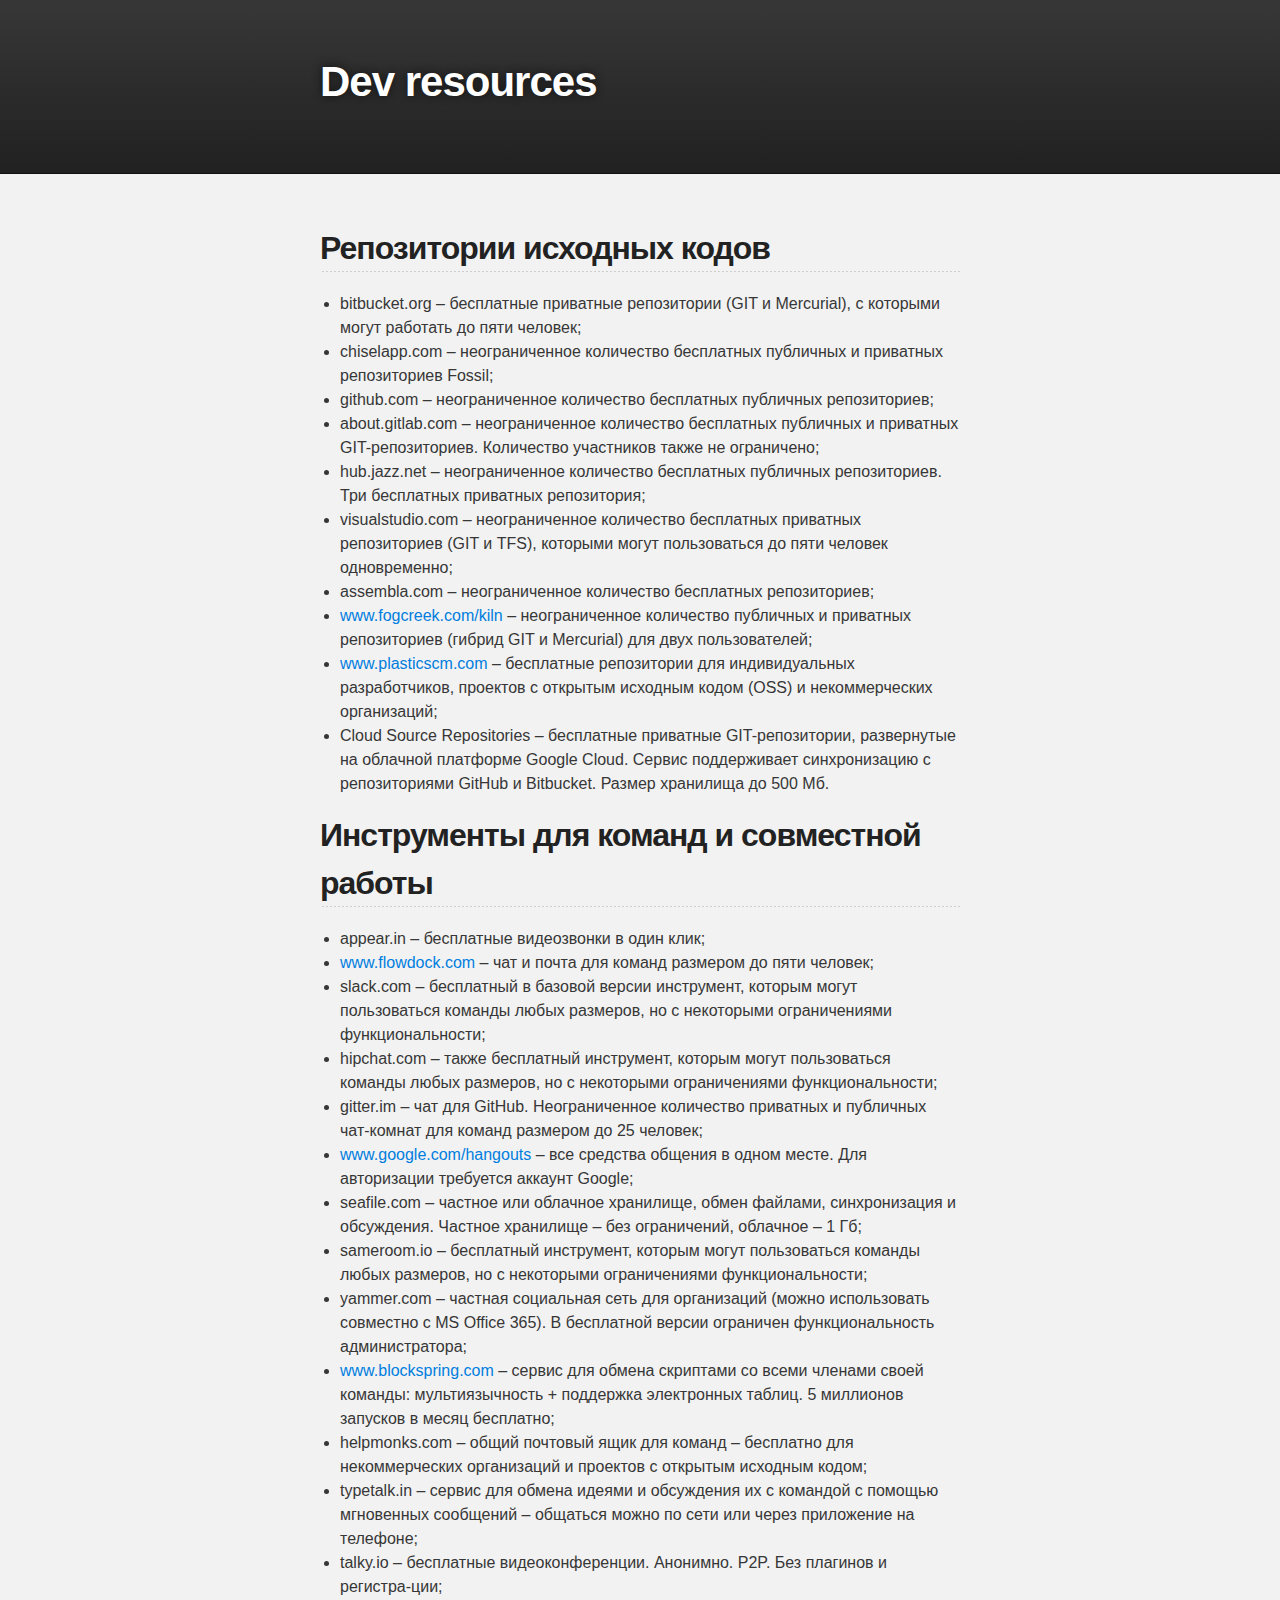
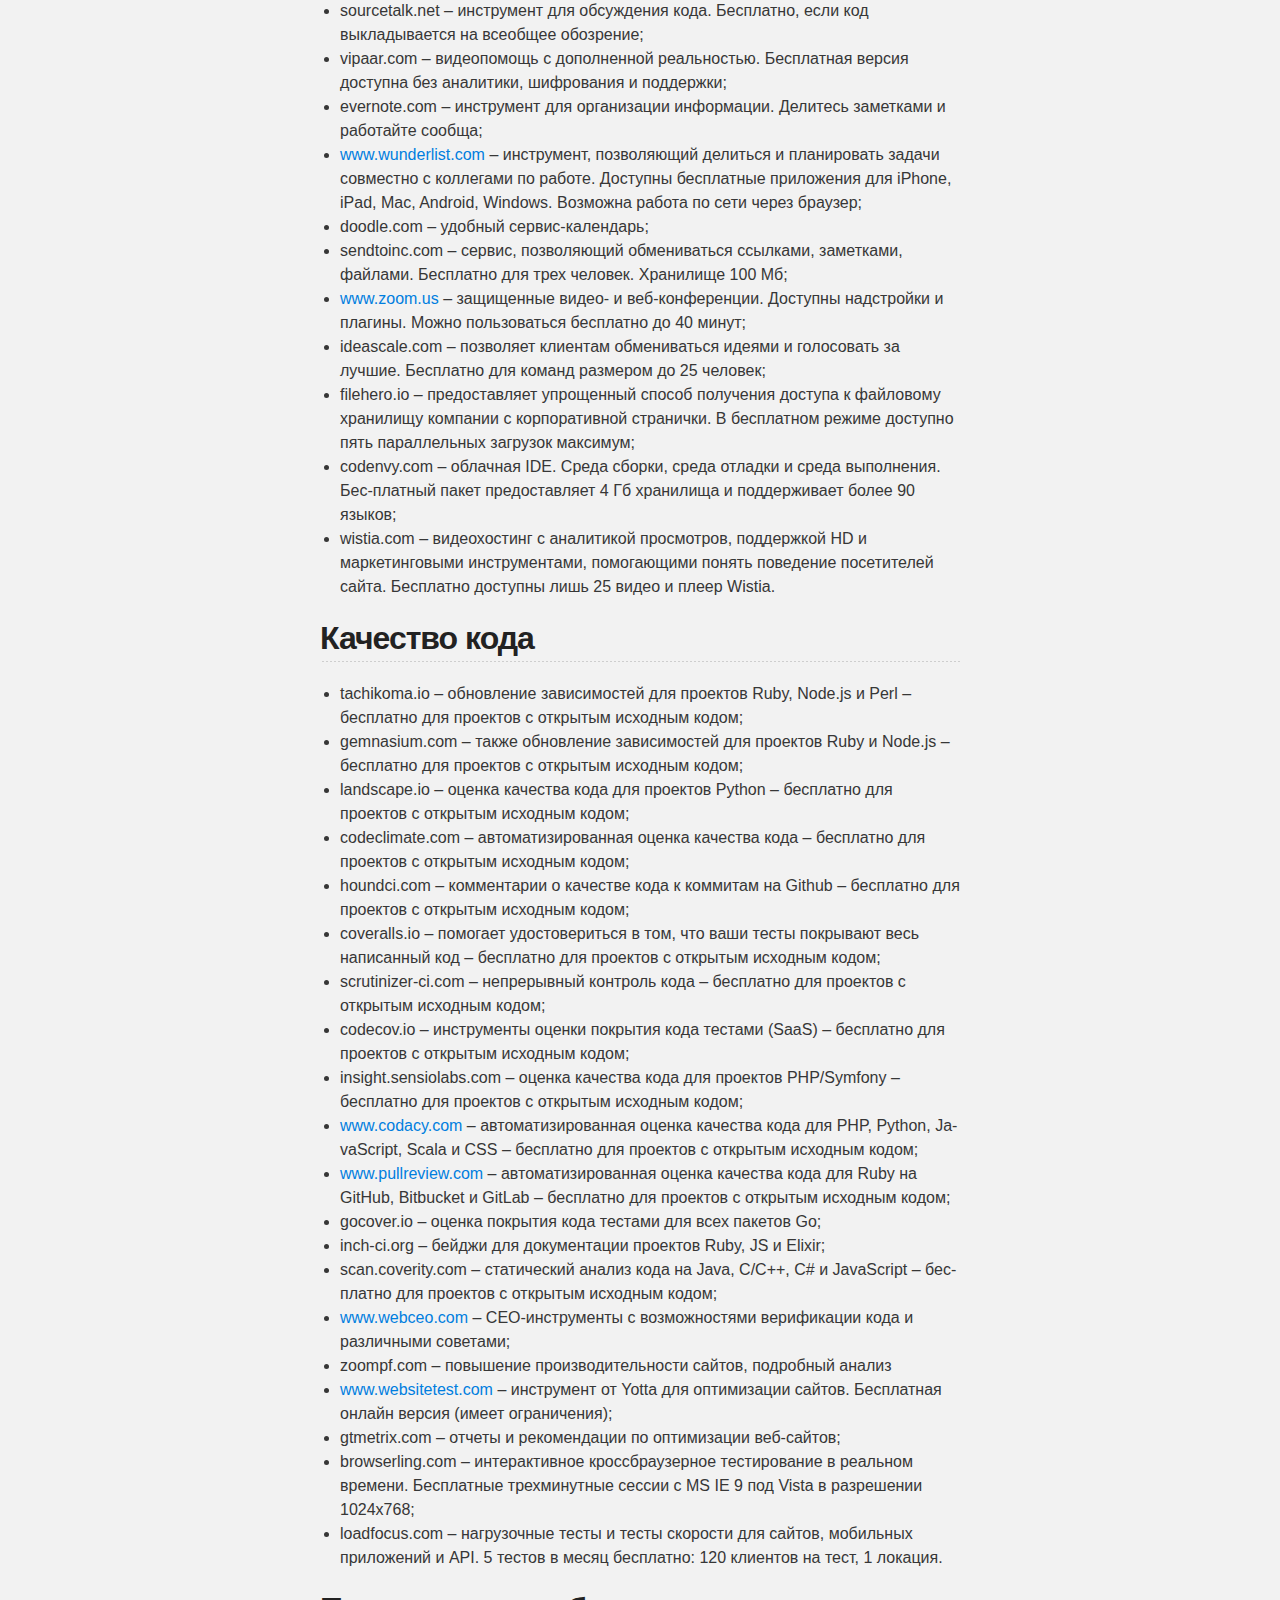
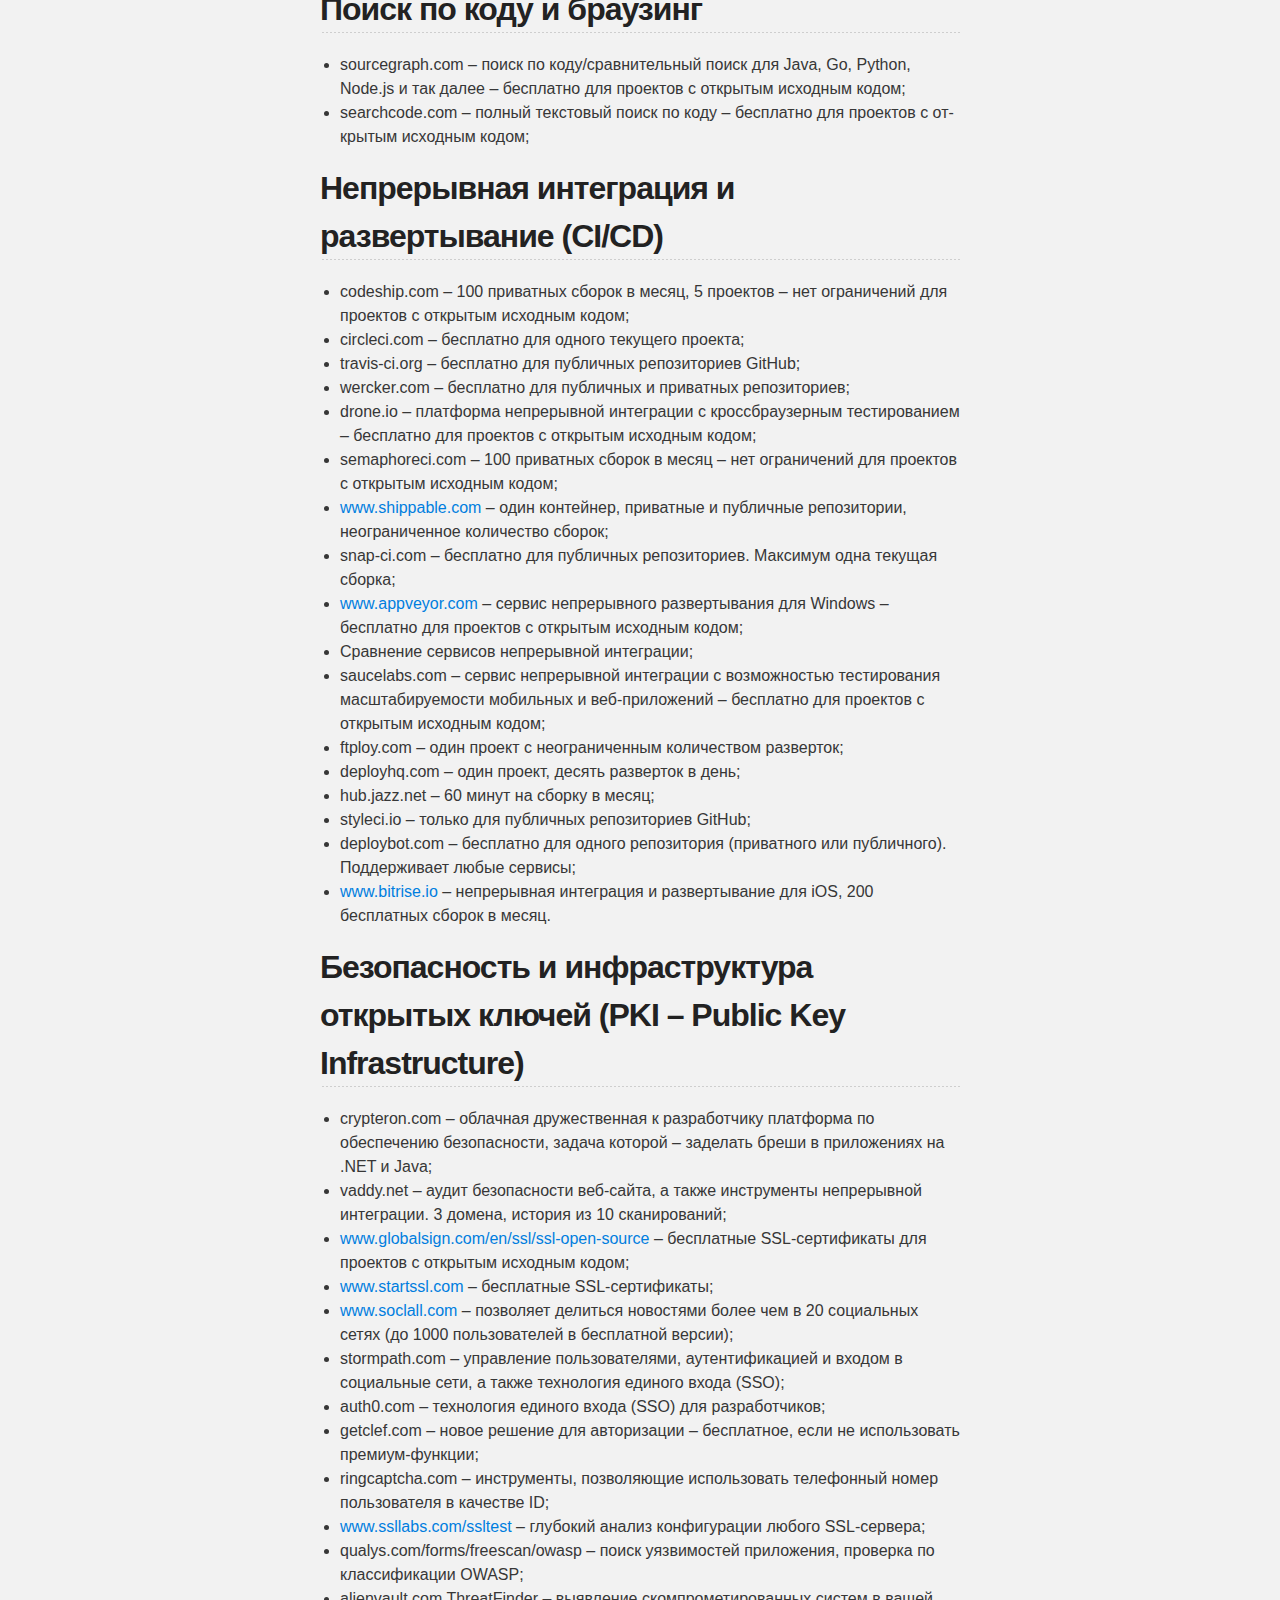
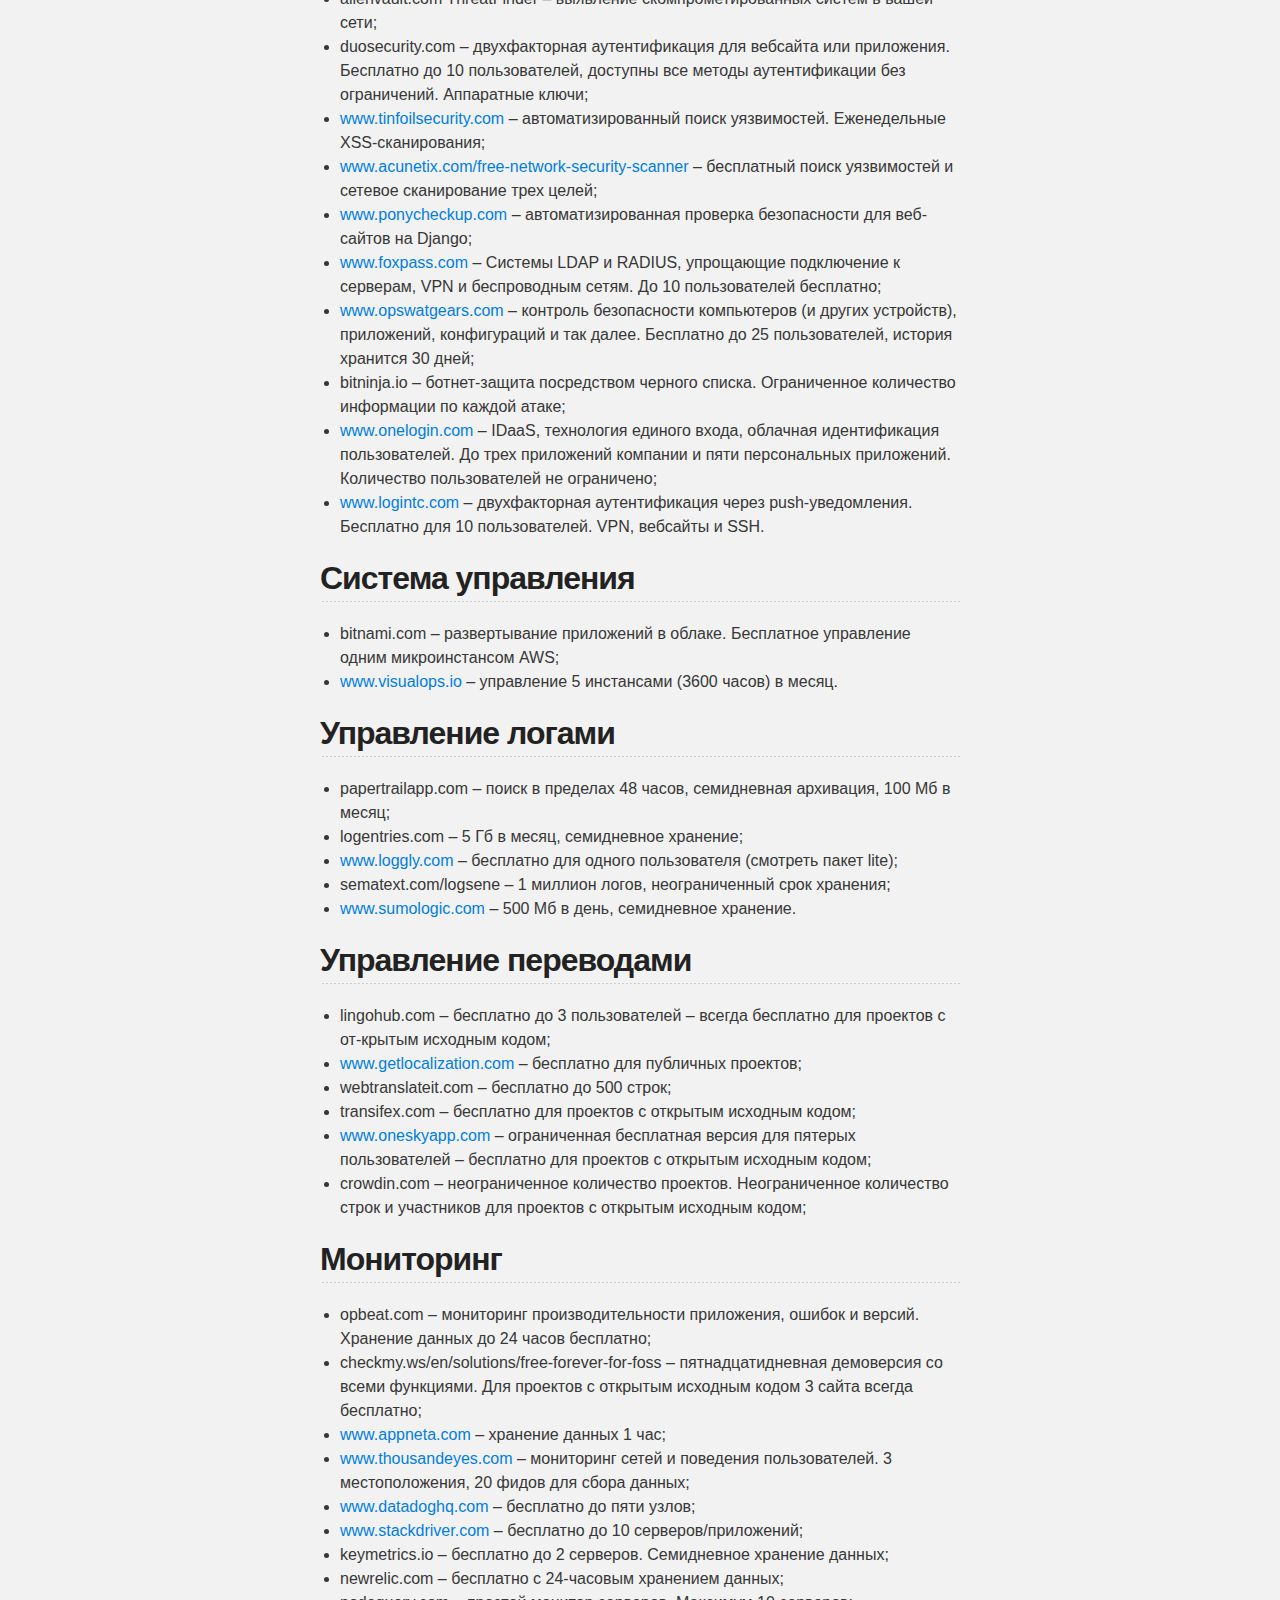
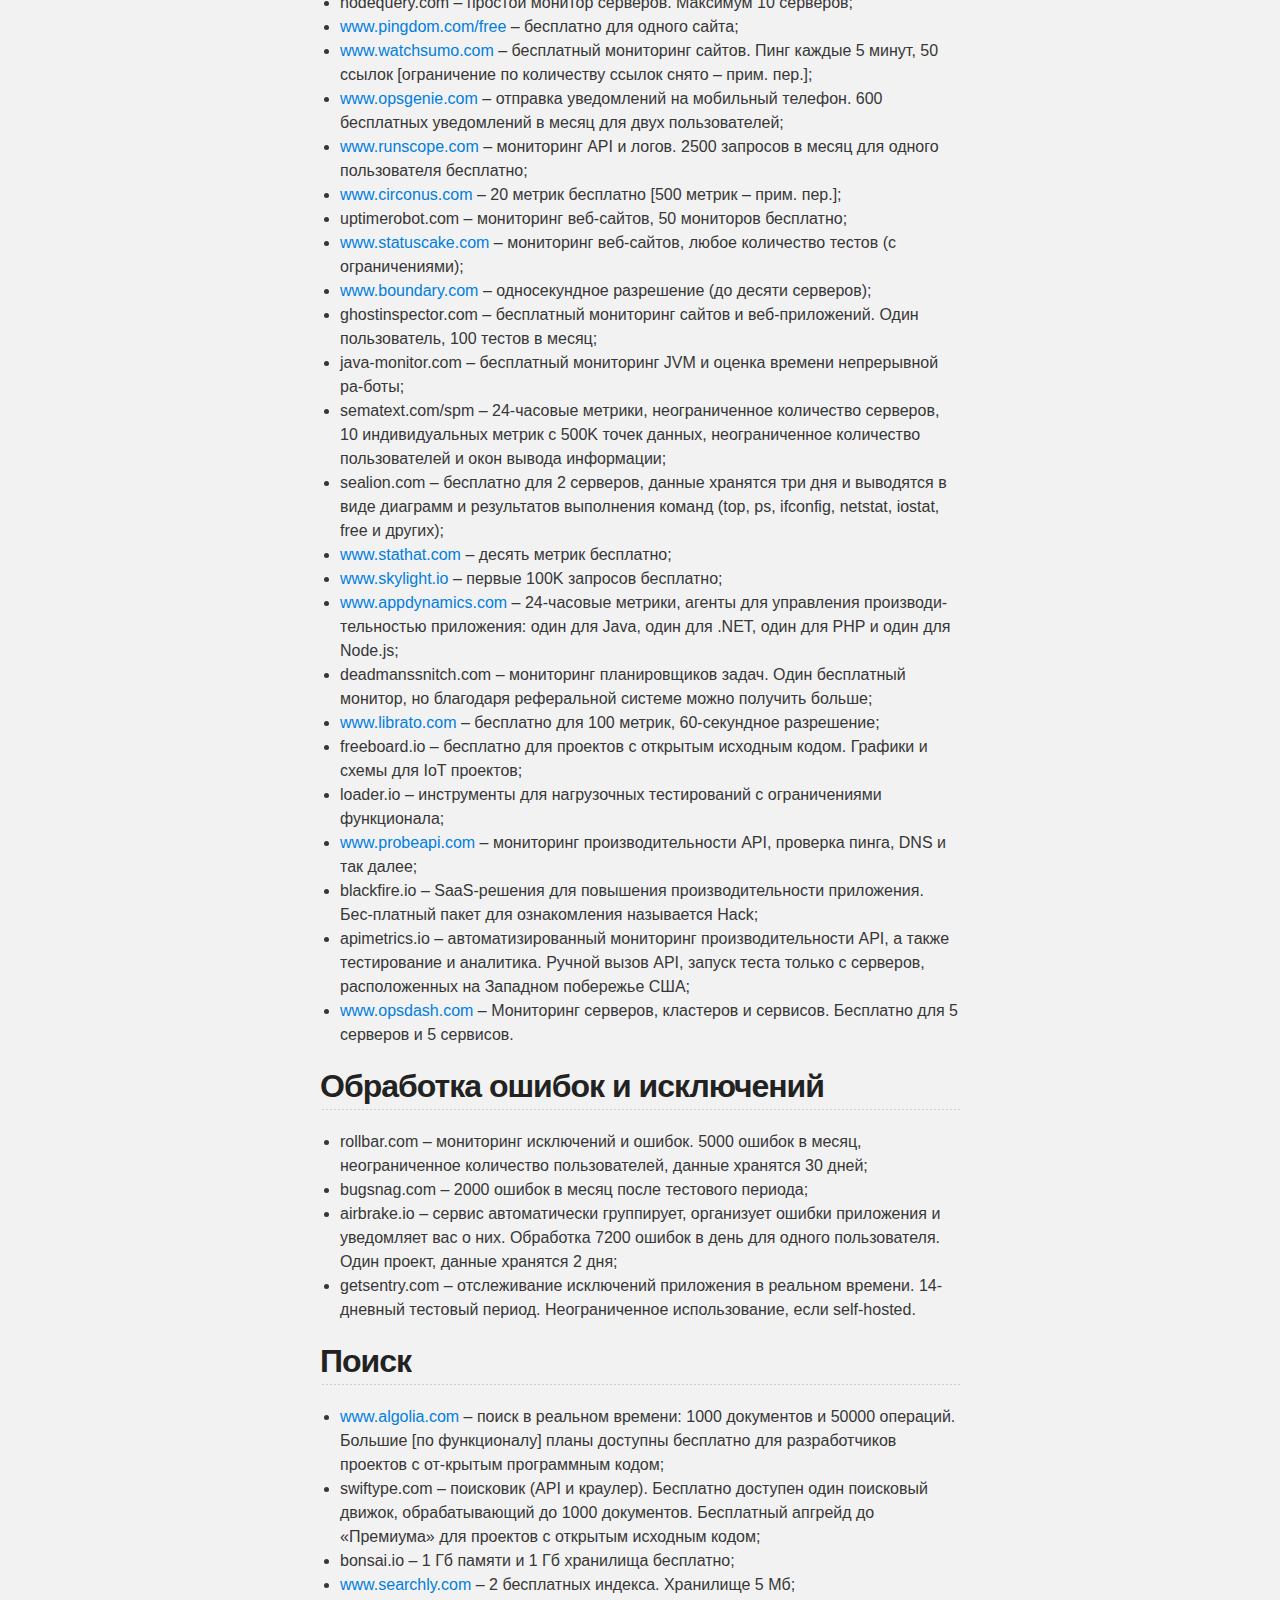
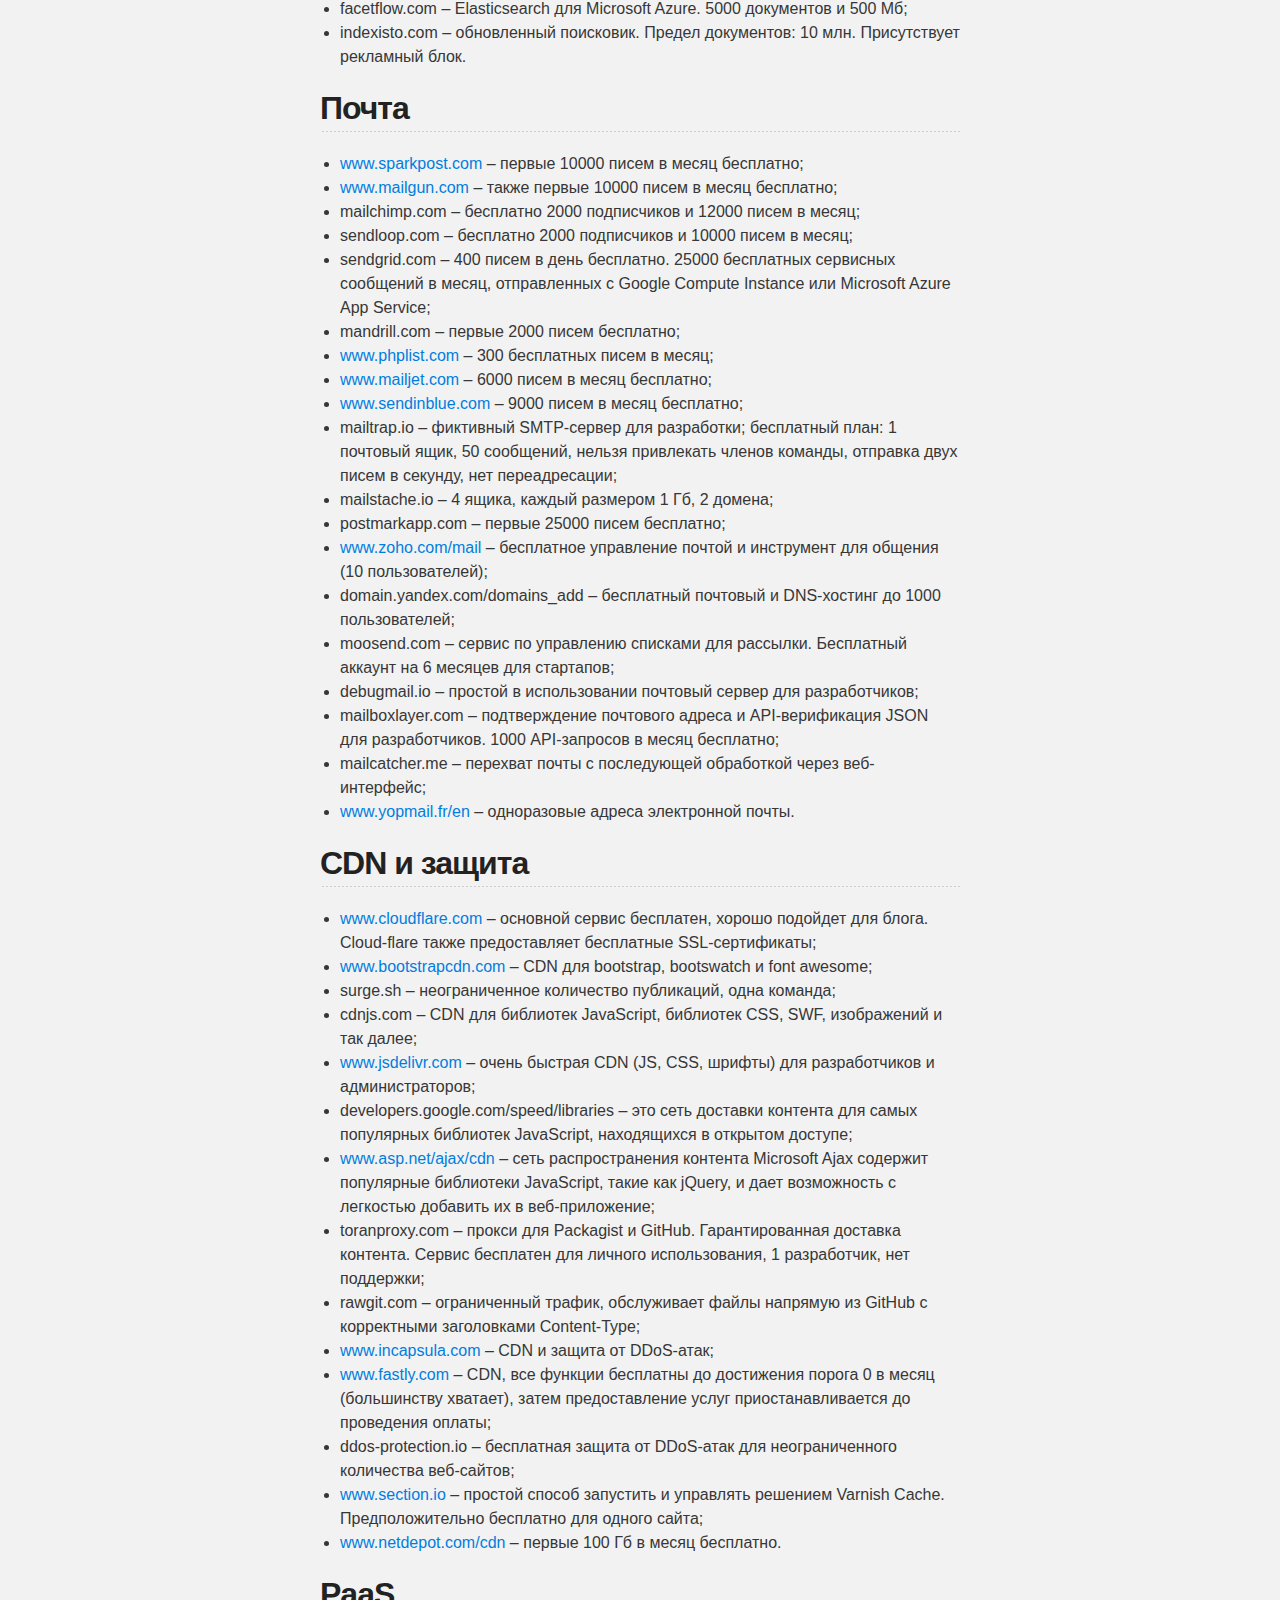
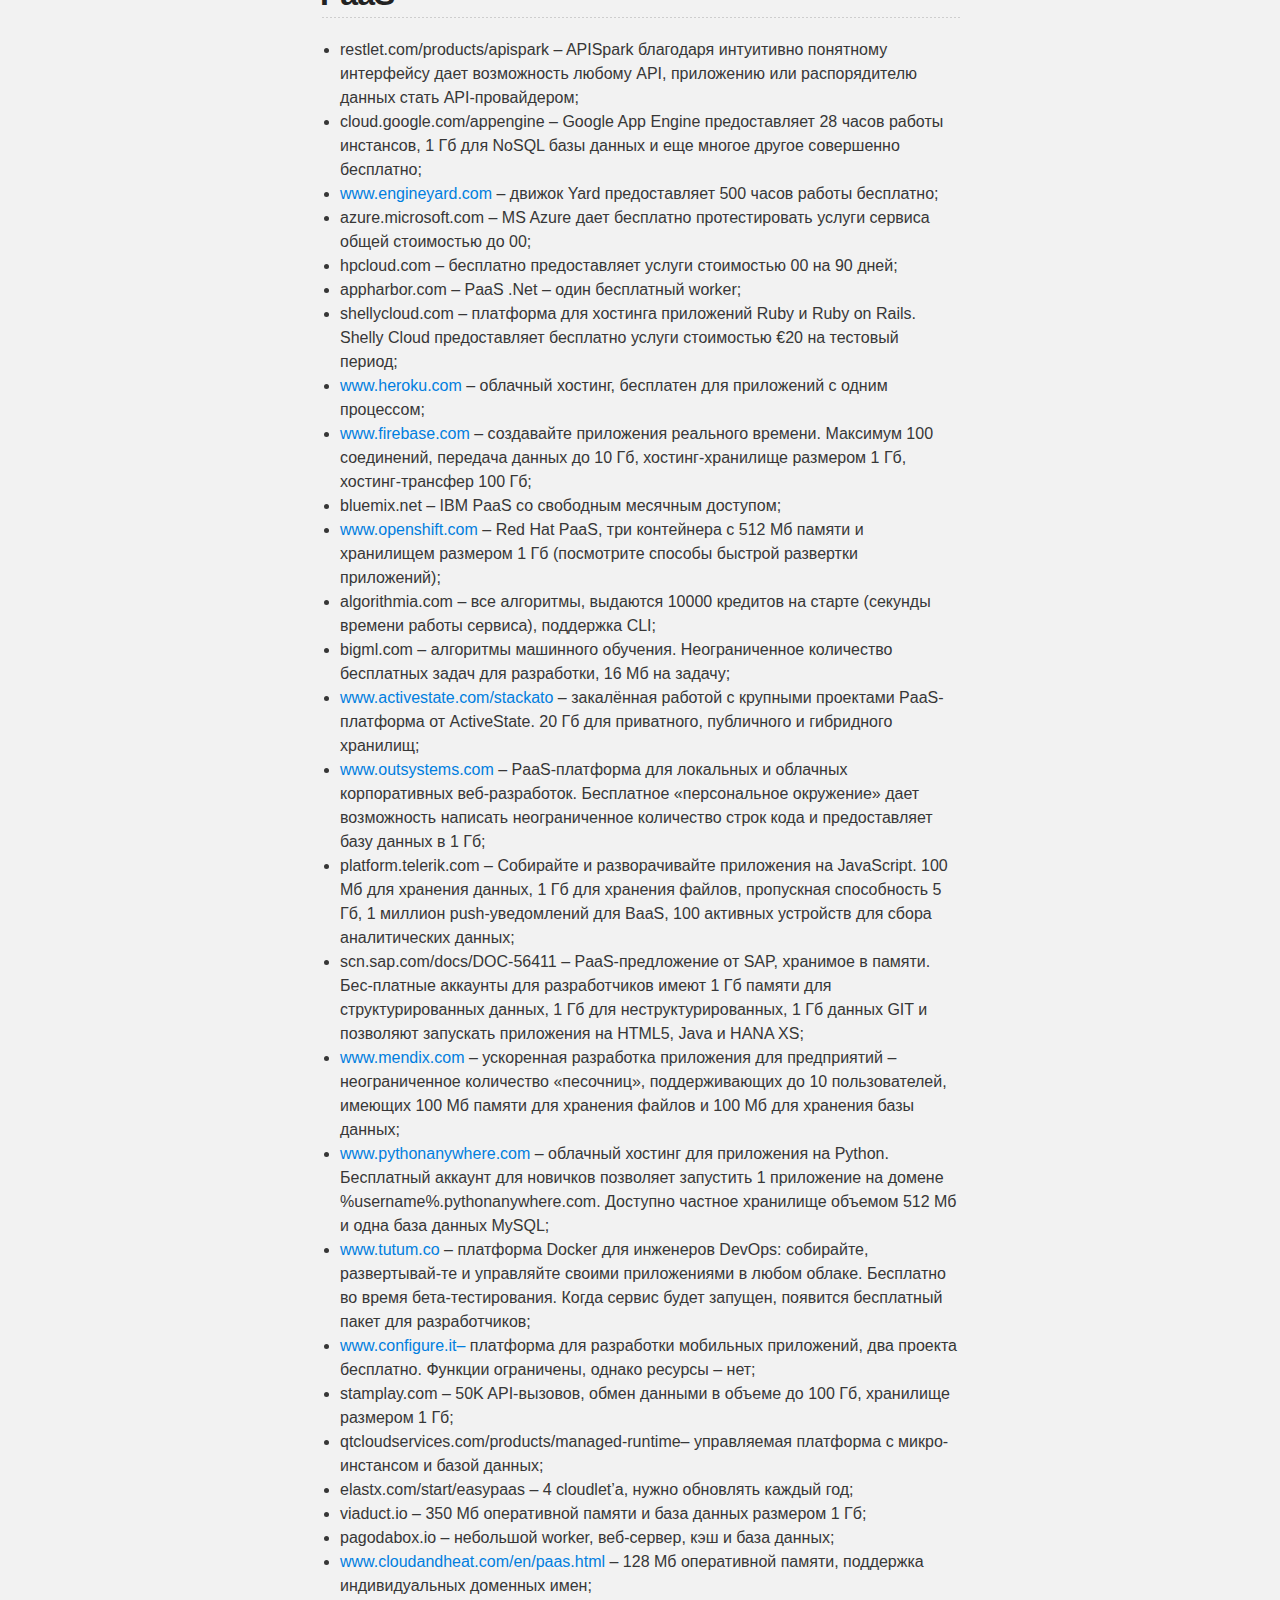
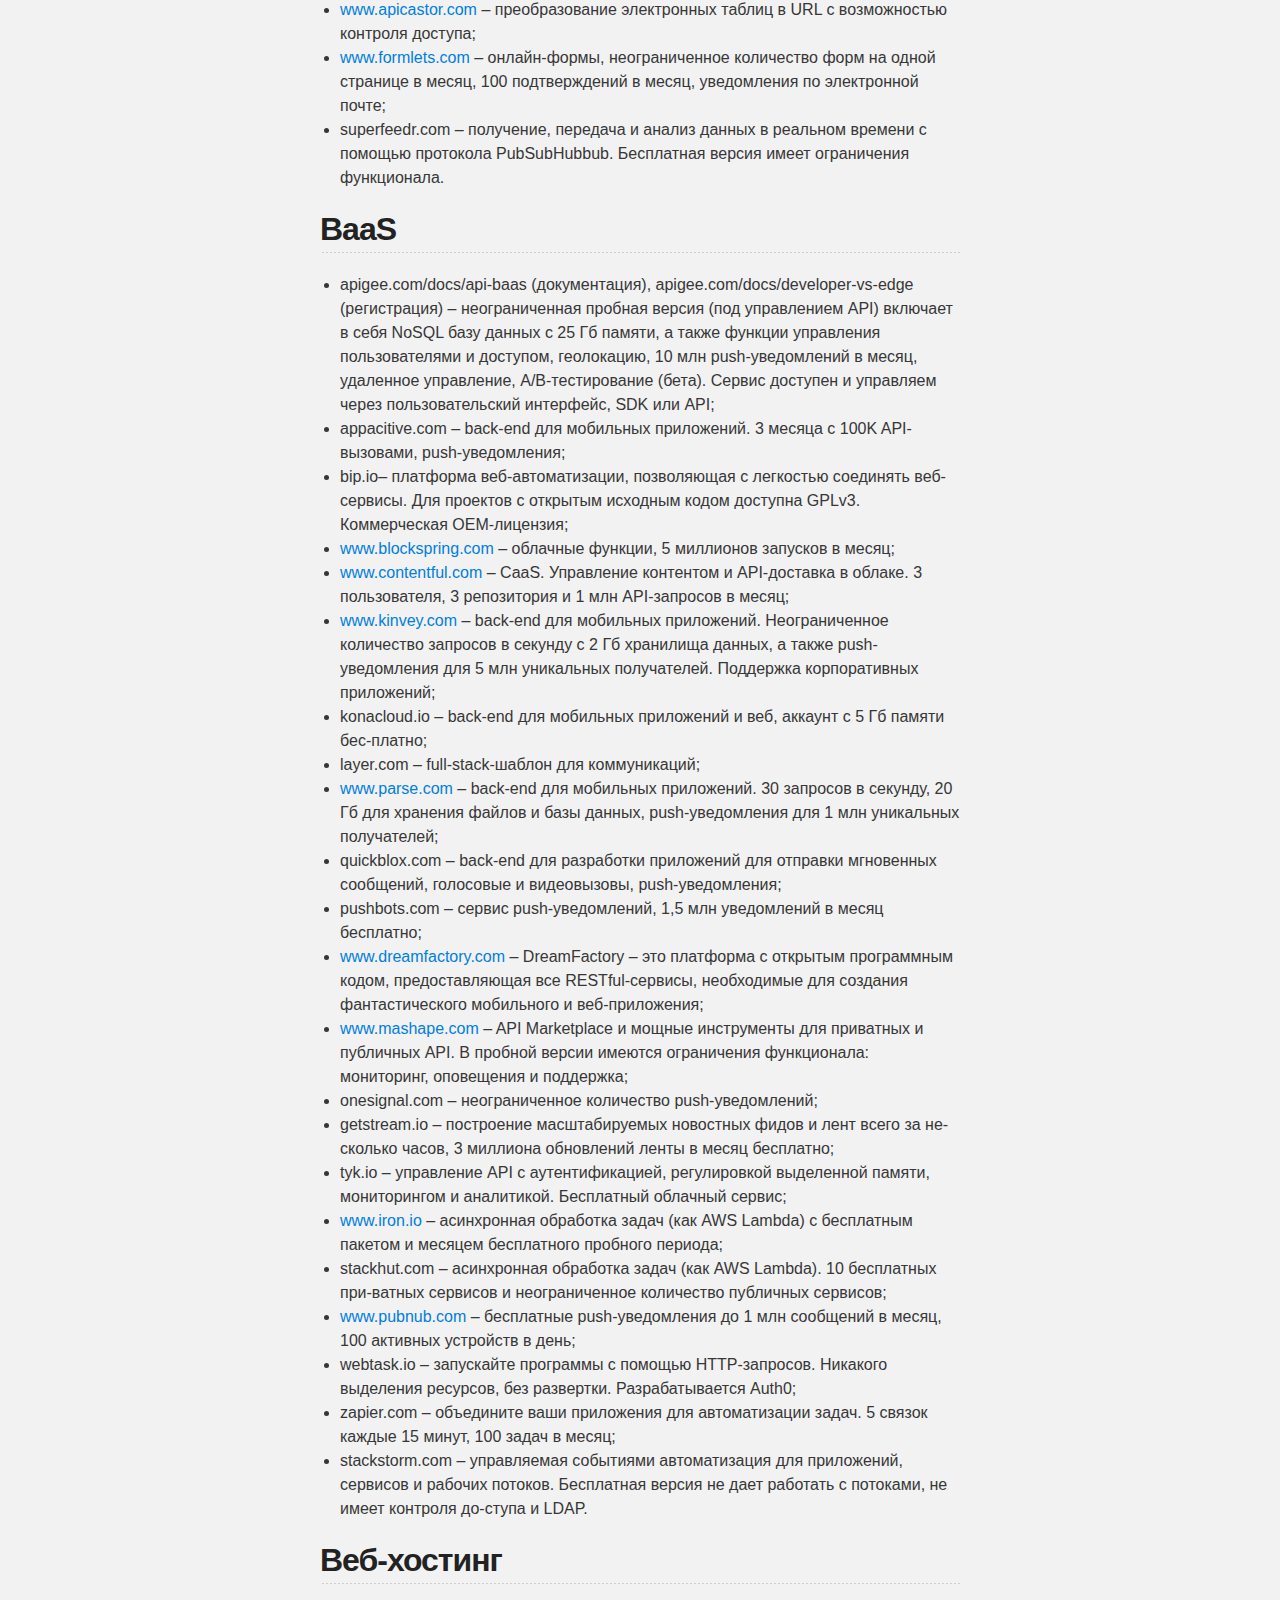
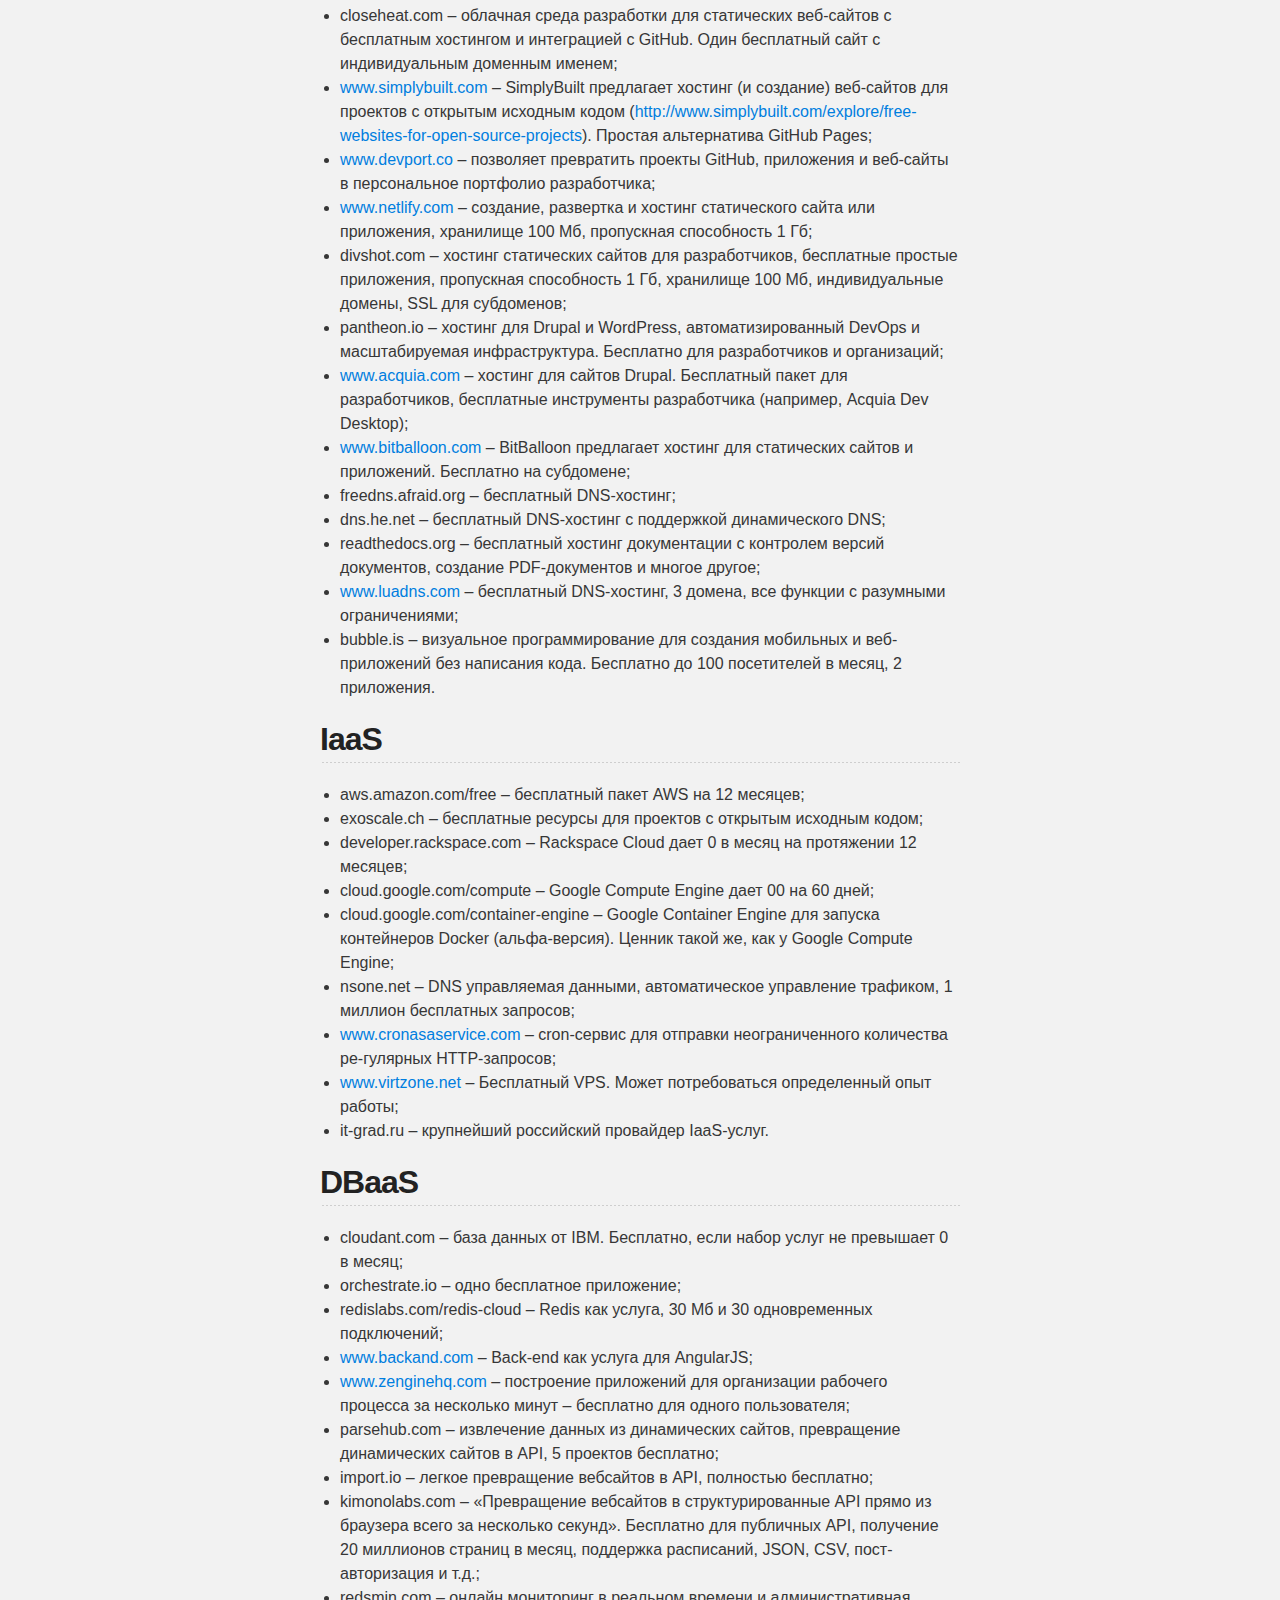
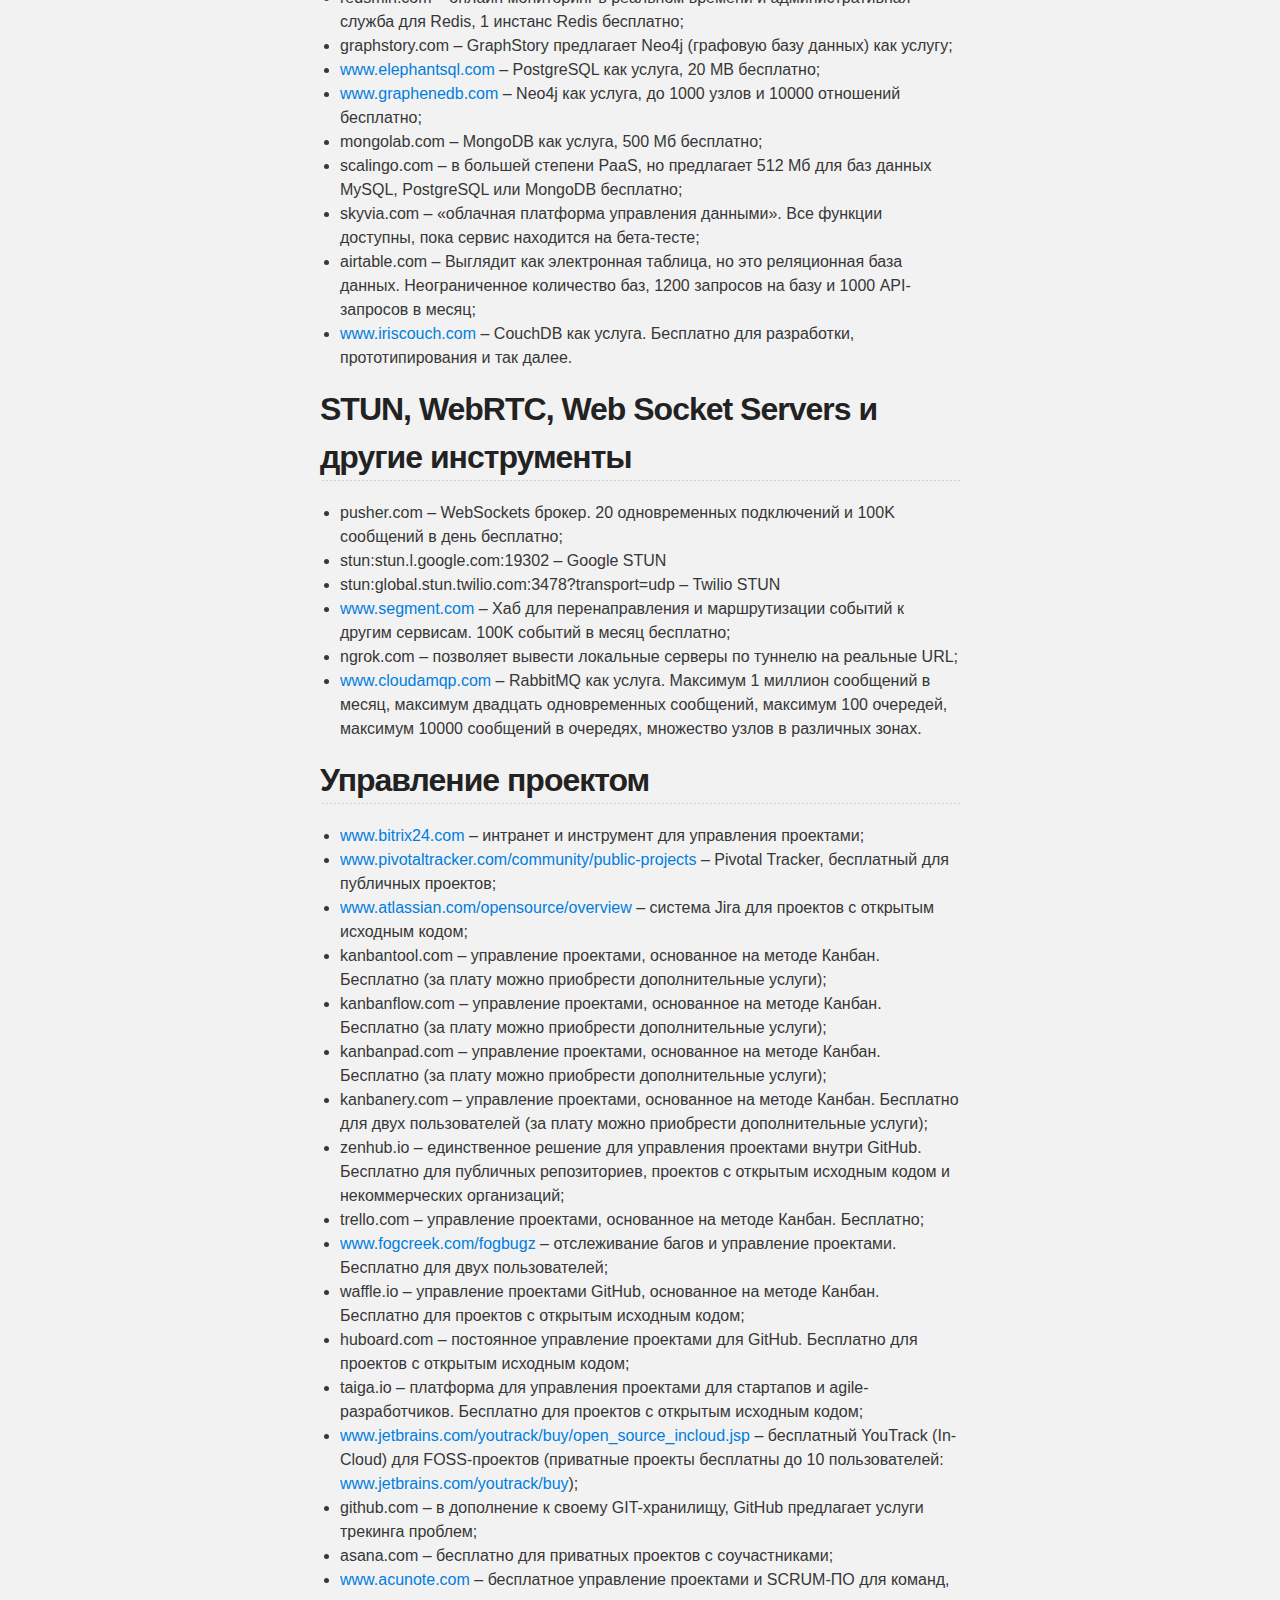
==== commit e4aadf8d: "Removed links" ====
--- a/index.html
+++ b/index.html
@@ -16,15 +16,8 @@
     <!-- HEADER -->
     <div id="header_wrap" class="outer">
         <header class="inner">
-          <a id="forkme_banner" href="https://github.com/andreyzb/dev_resources">View on GitHub</a>
-
           <h1 id="project_title">Dev resources</h1>
           <h2 id="project_tagline"></h2>
-
-            <section id="downloads">
-              <a class="zip_download_link" href="https://github.com/andreyzb/dev_resources/zipball/master">Download this project as a .zip file</a>
-              <a class="tar_download_link" href="https://github.com/andreyzb/dev_resources/tarball/master">Download this project as a tar.gz file</a>
-            </section>
         </header>
     </div>
 
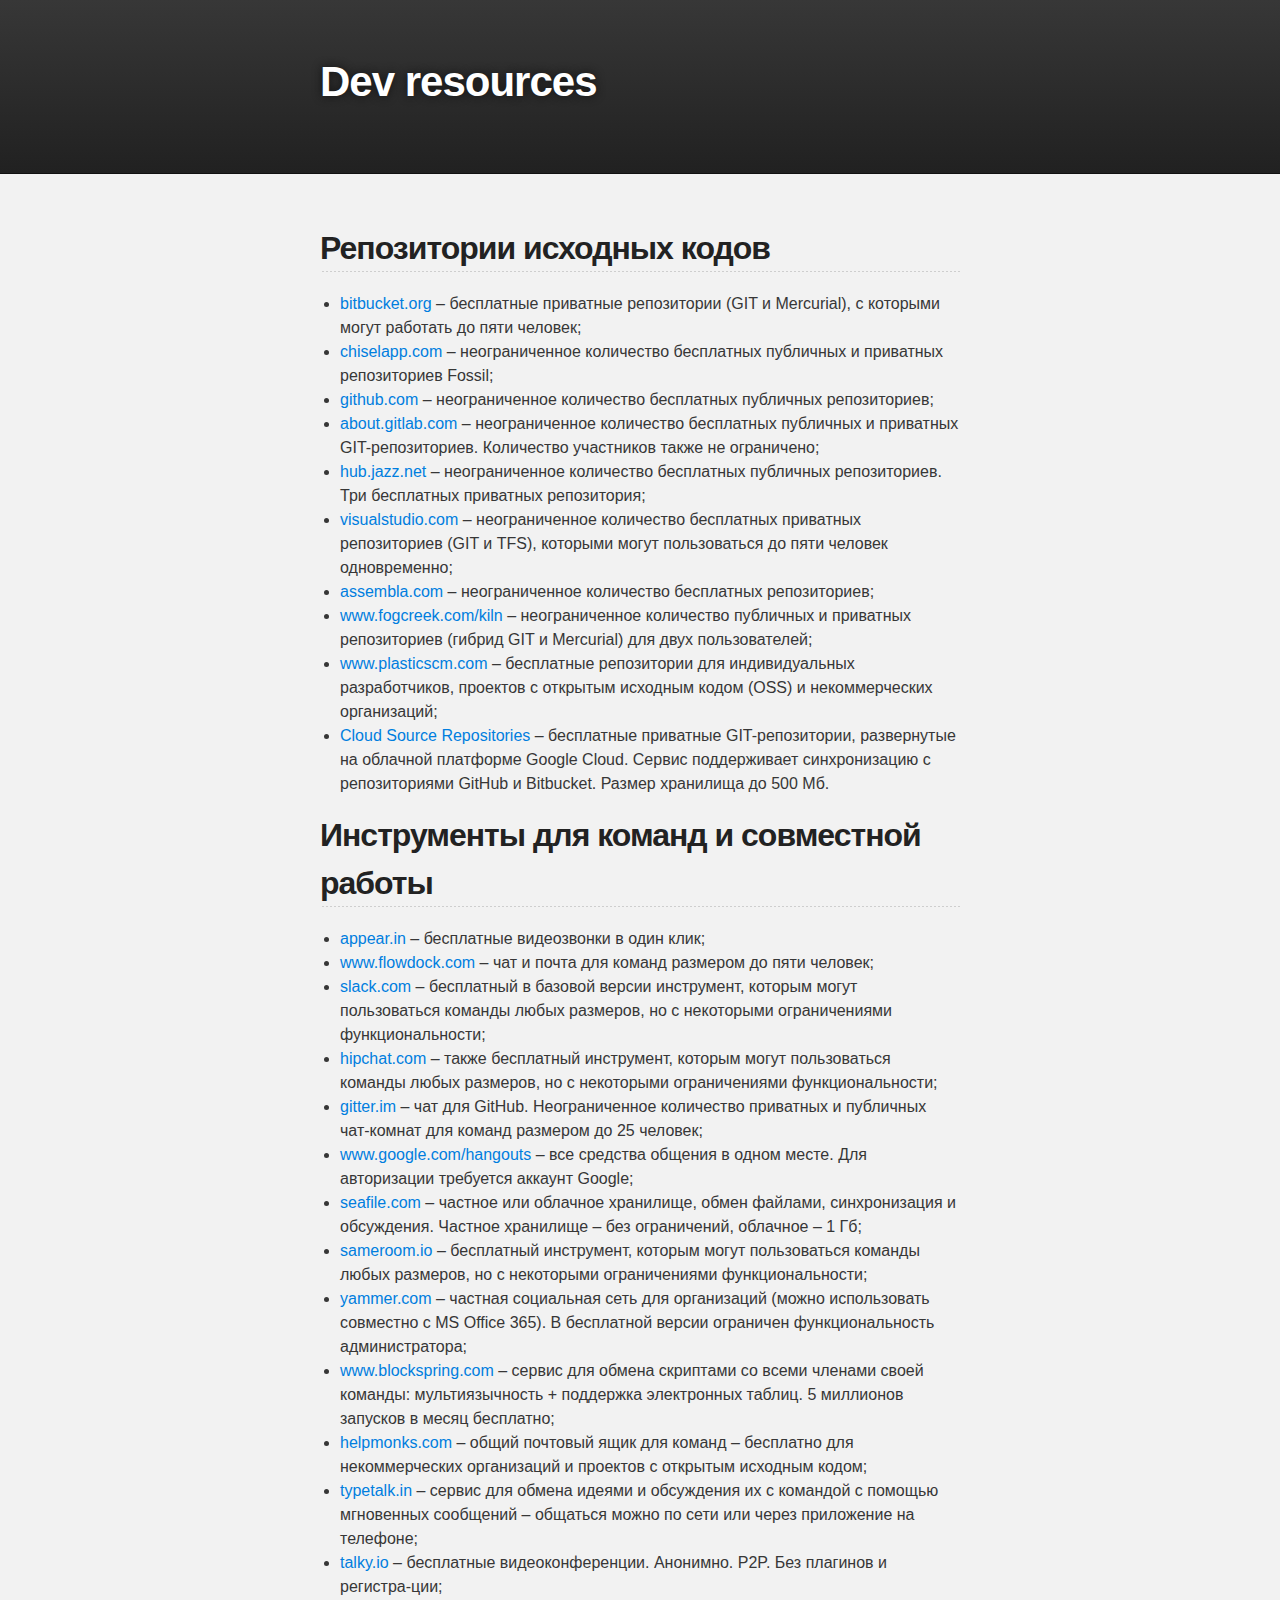
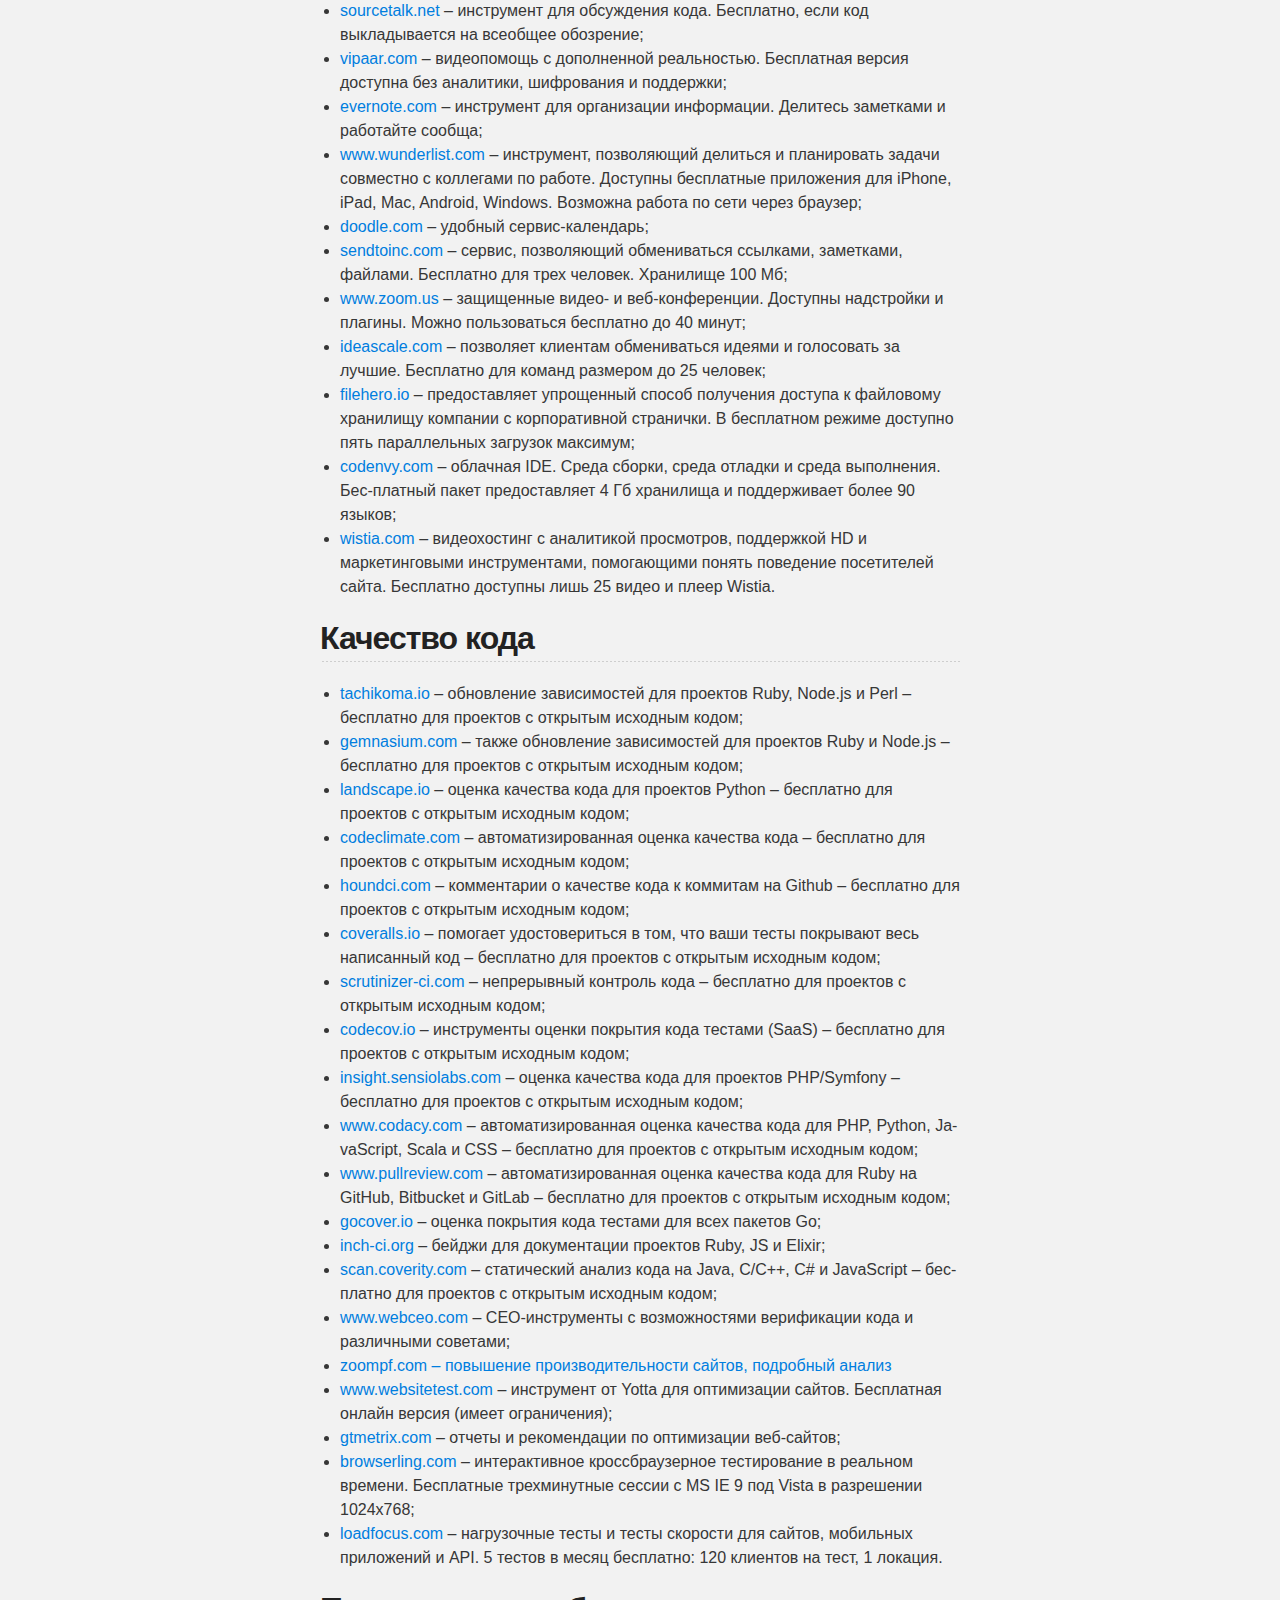
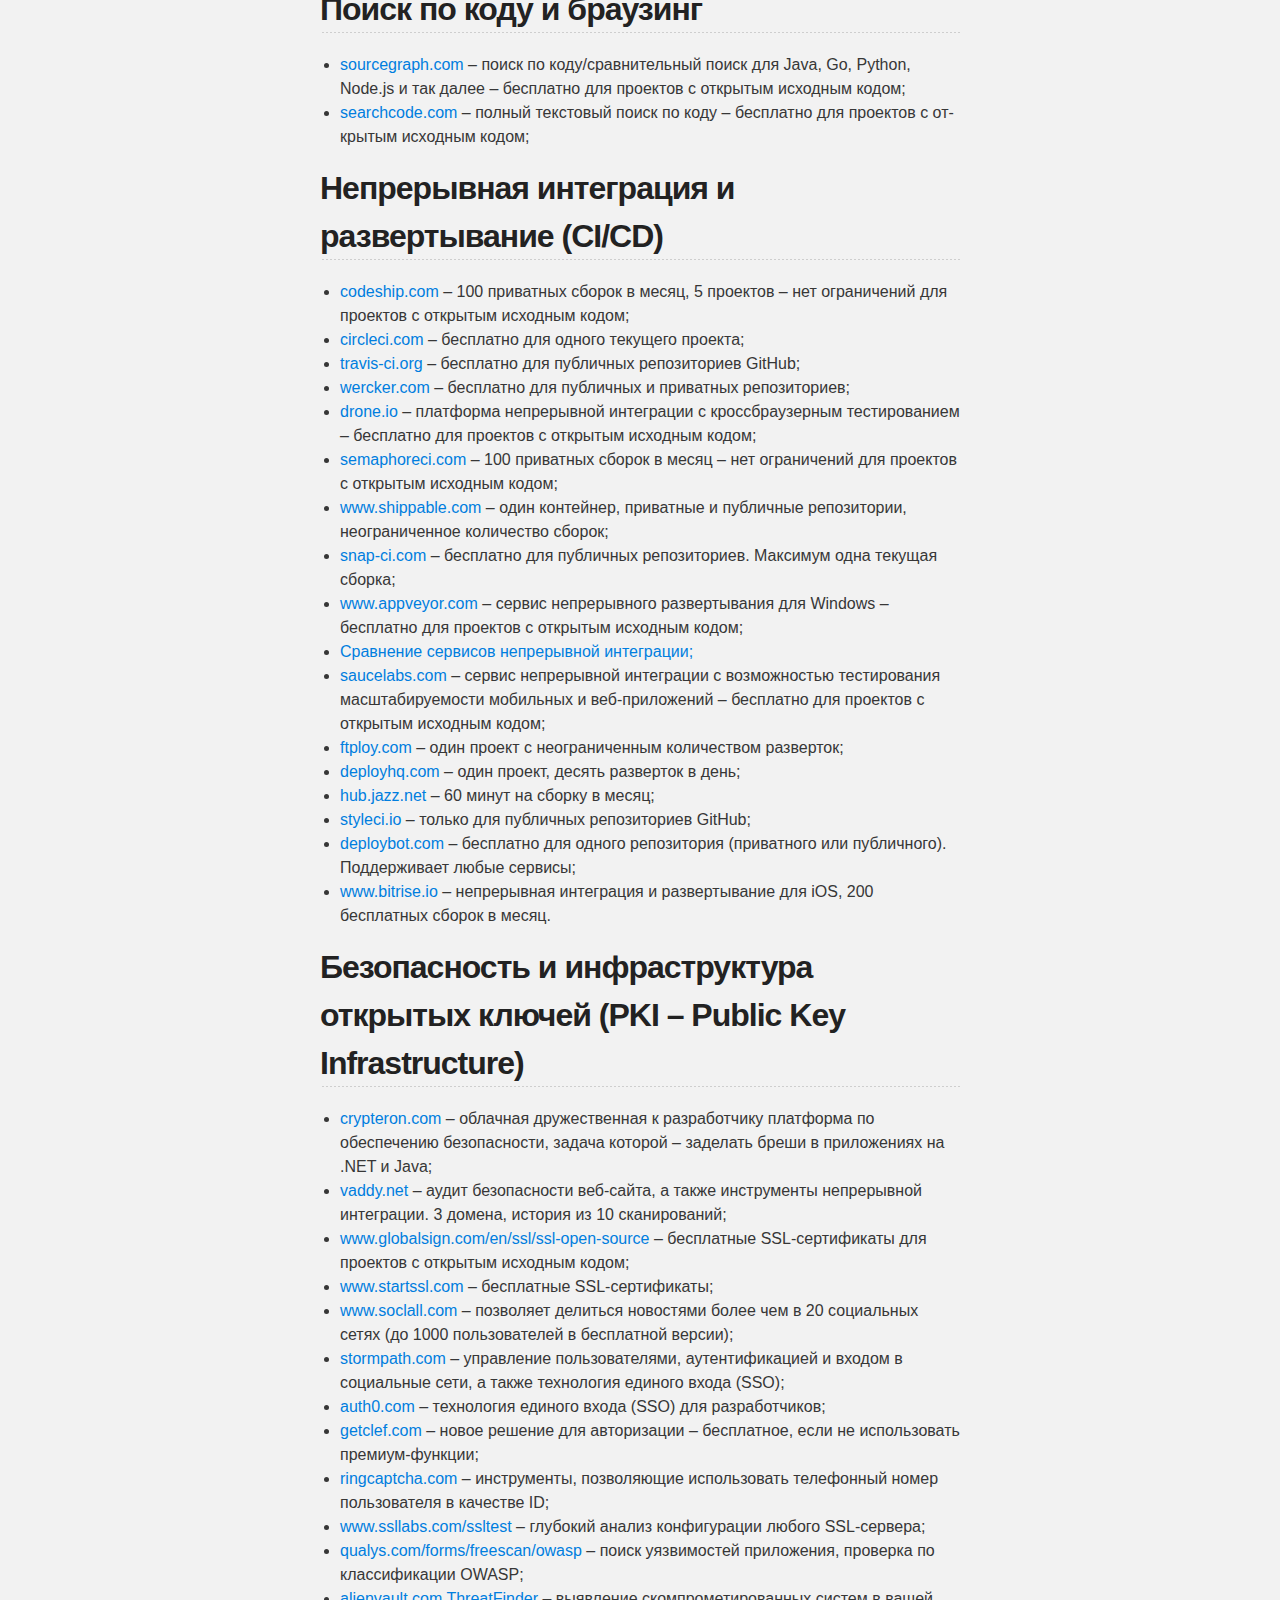
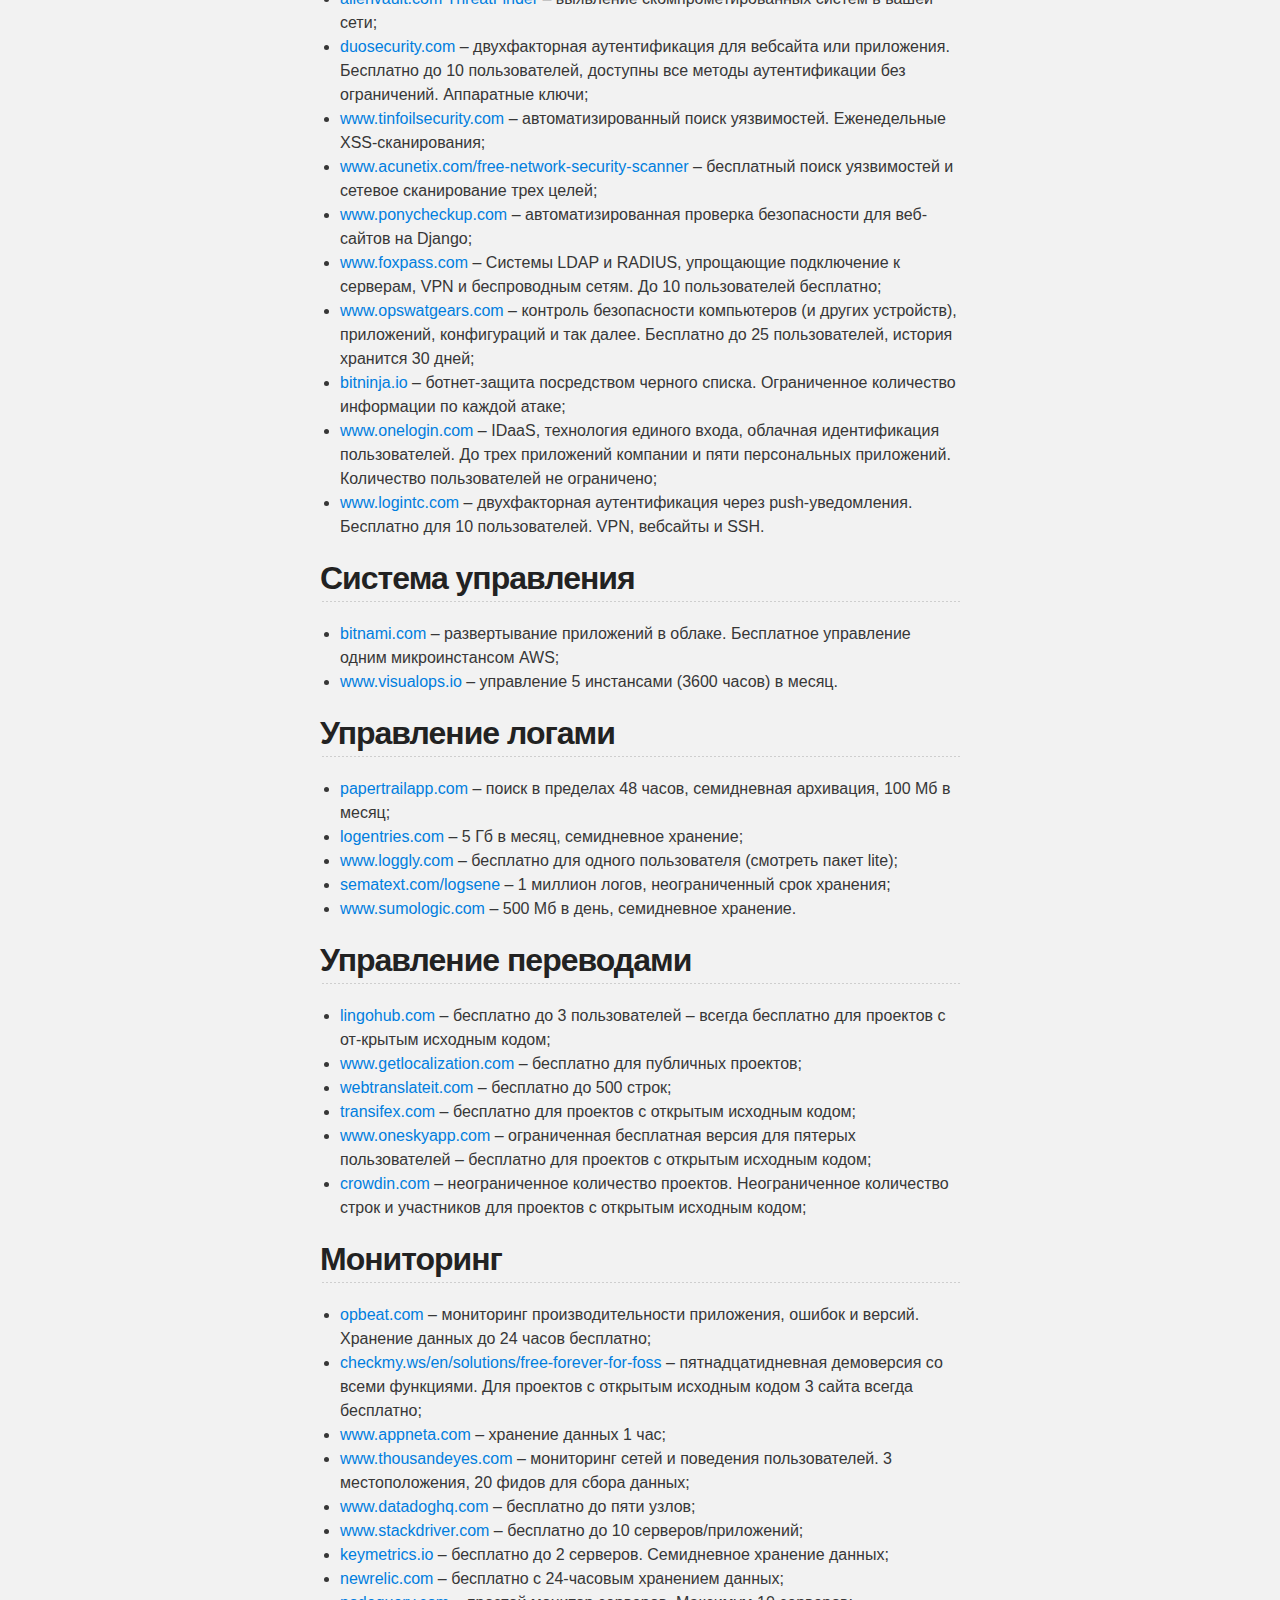
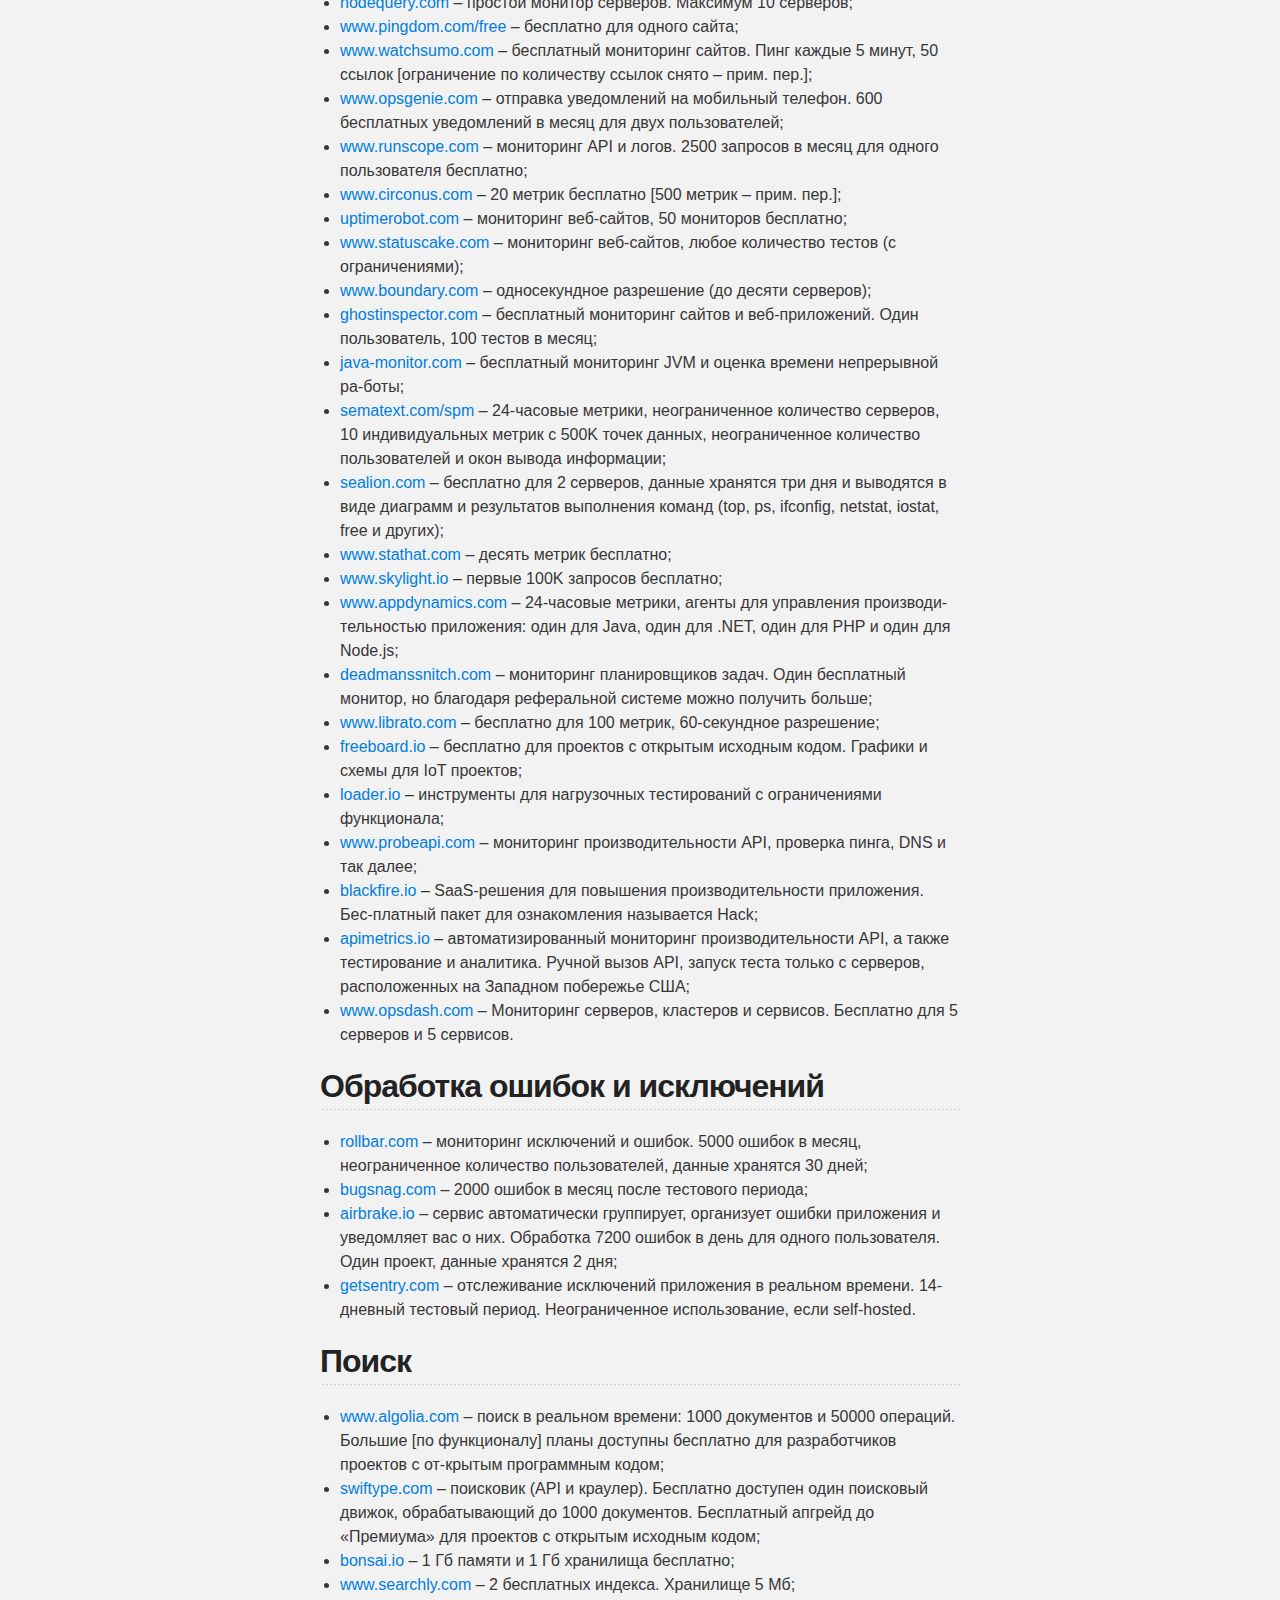
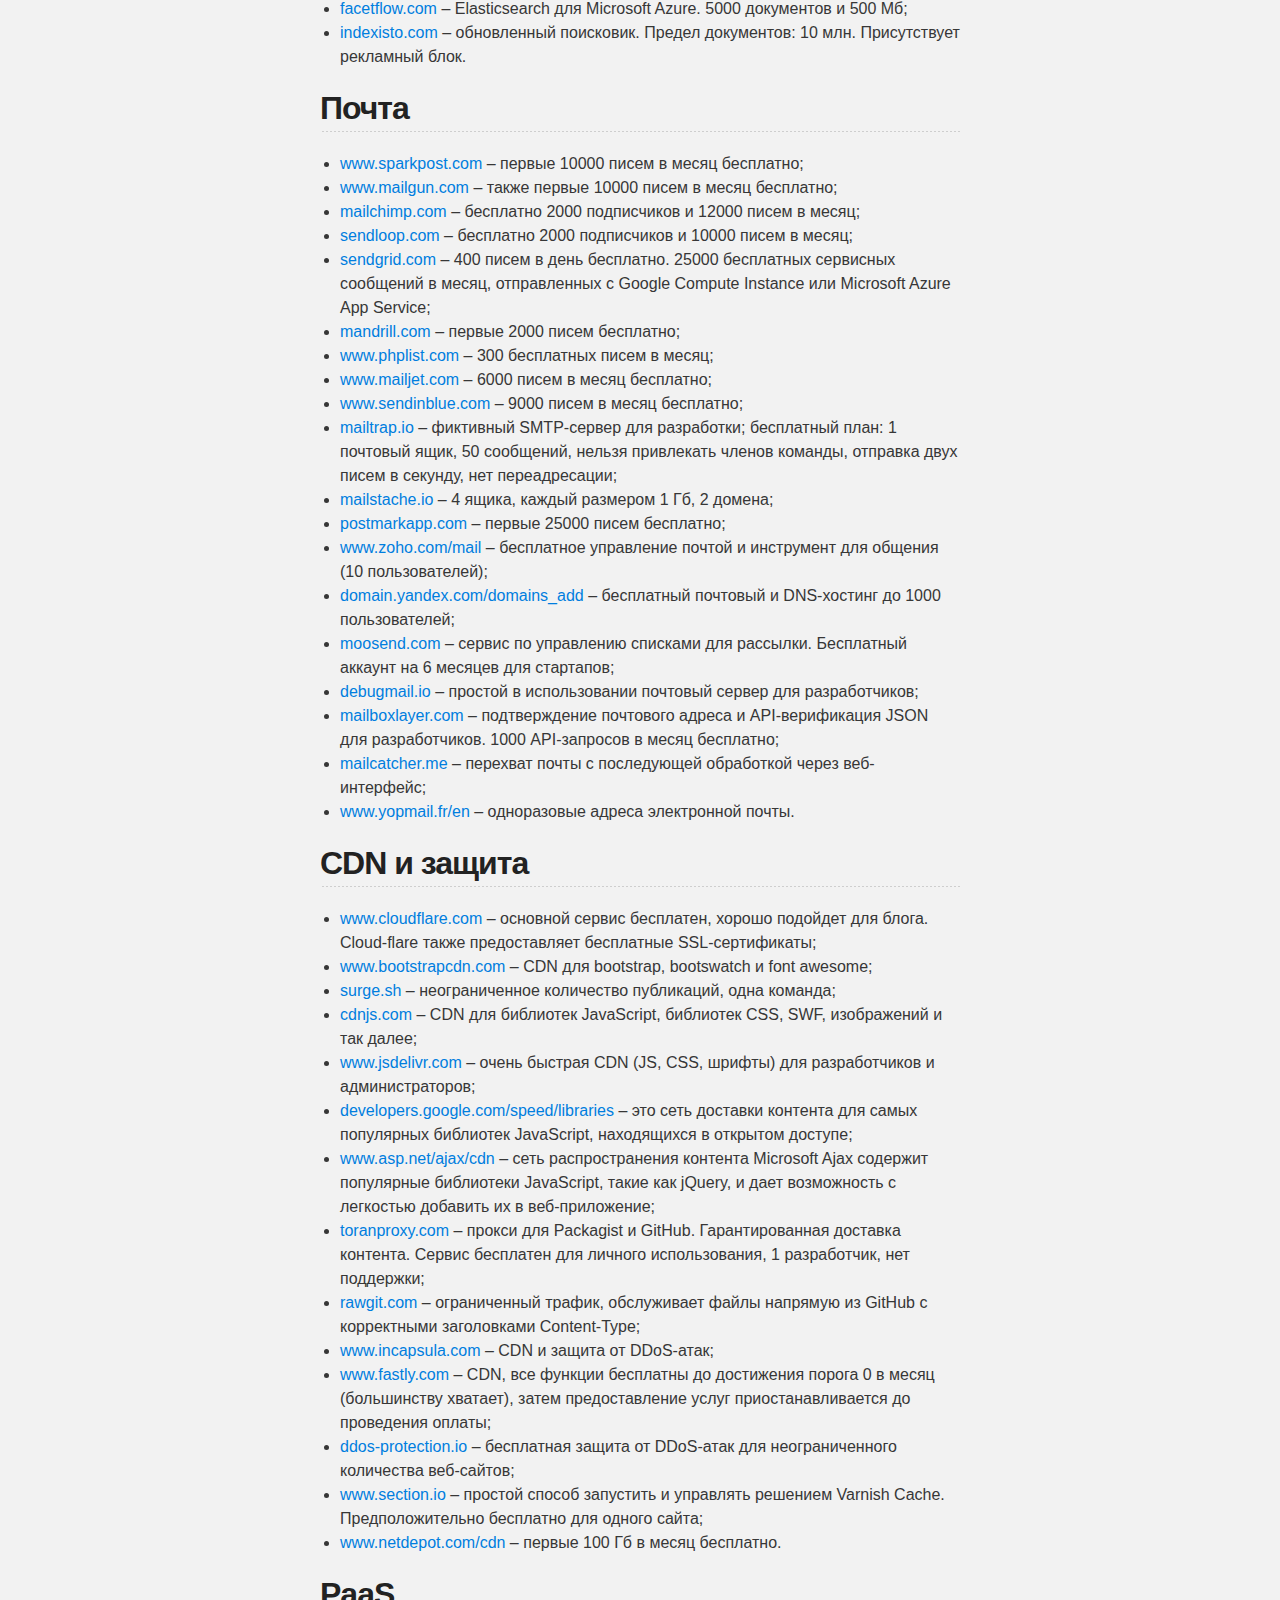
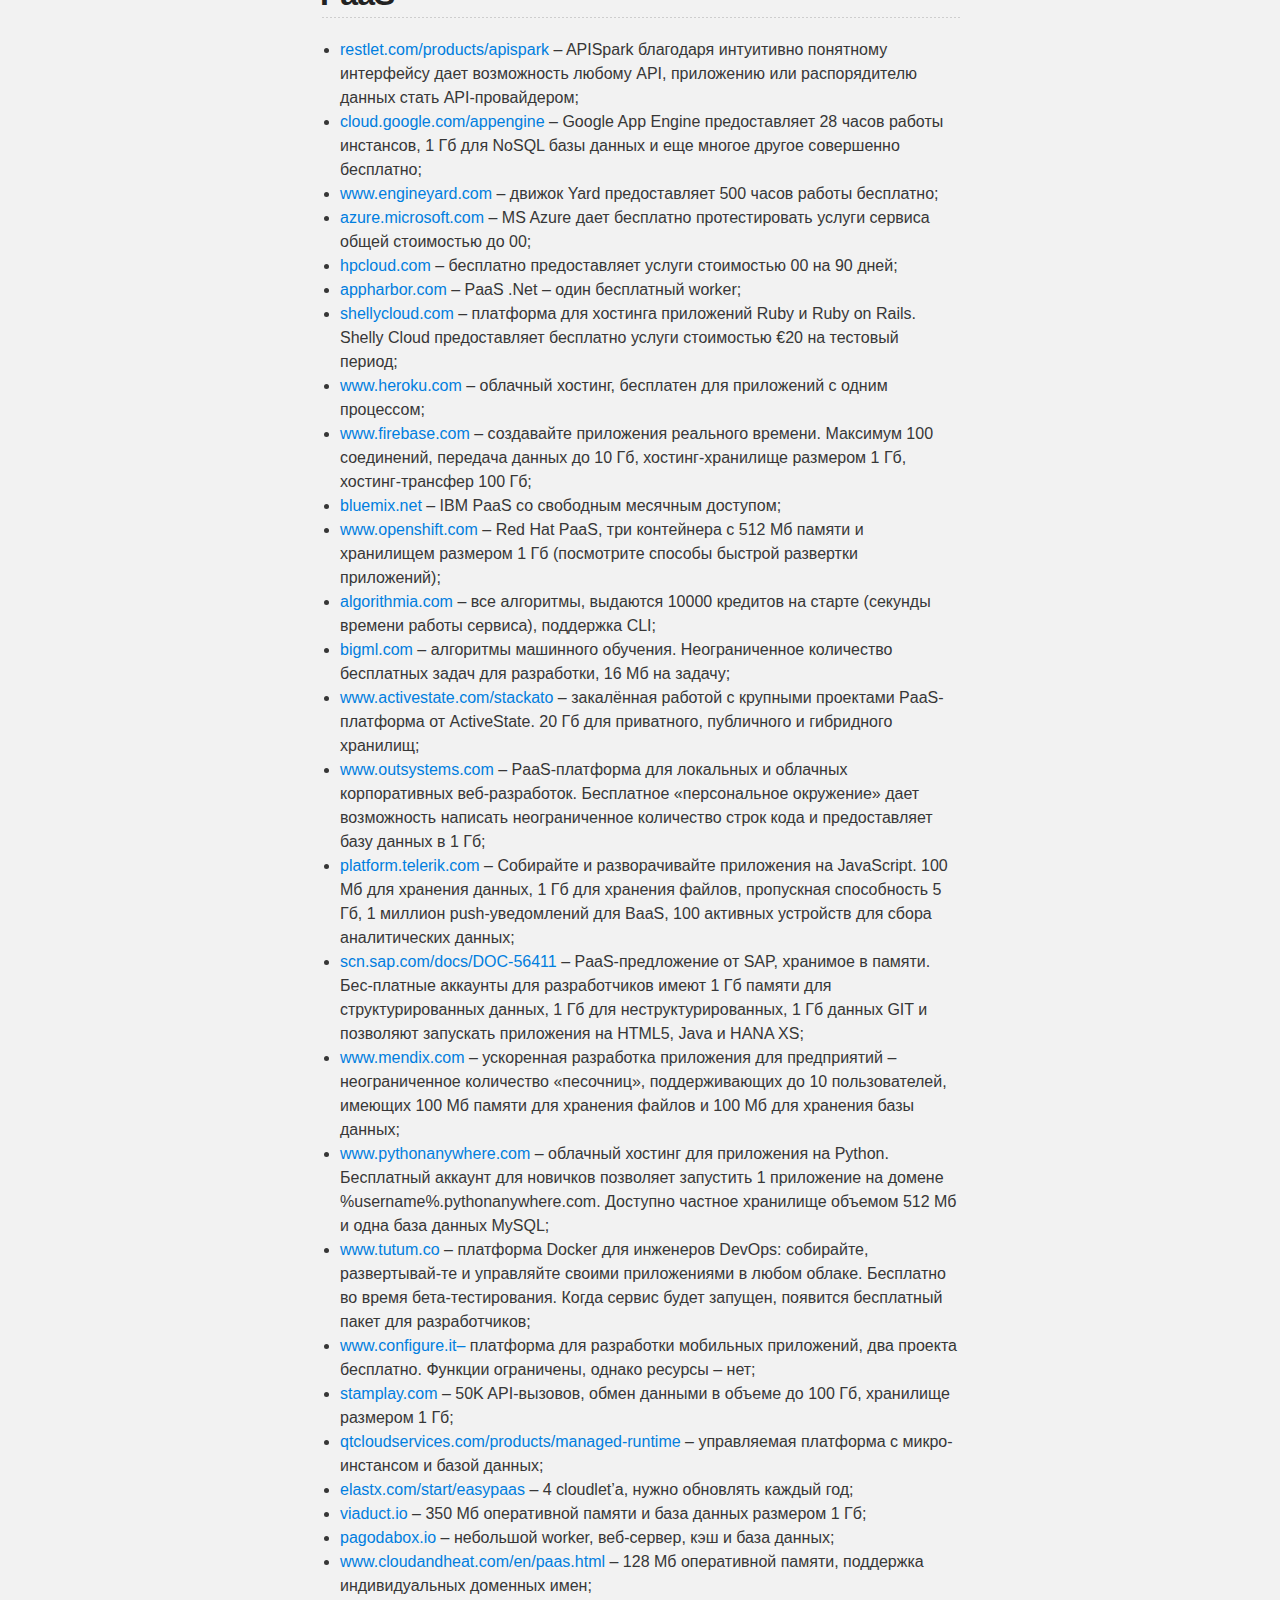
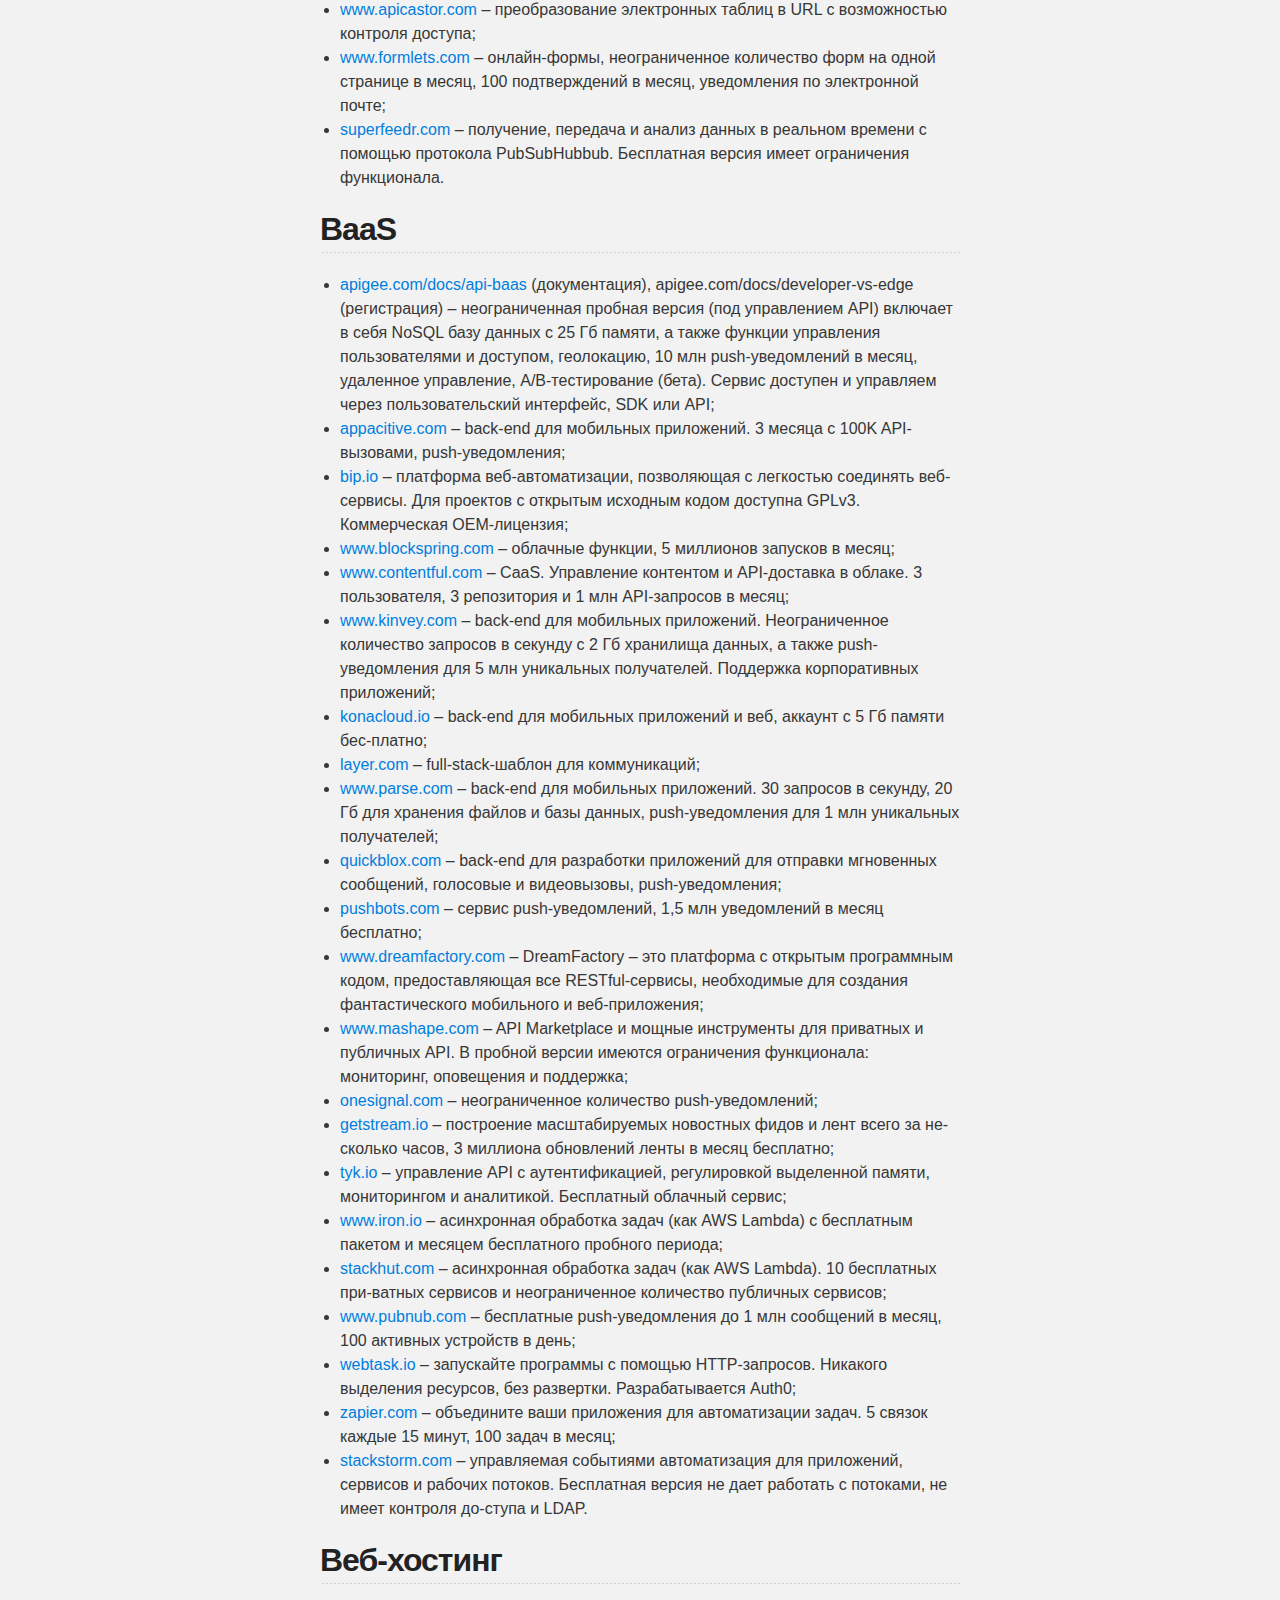
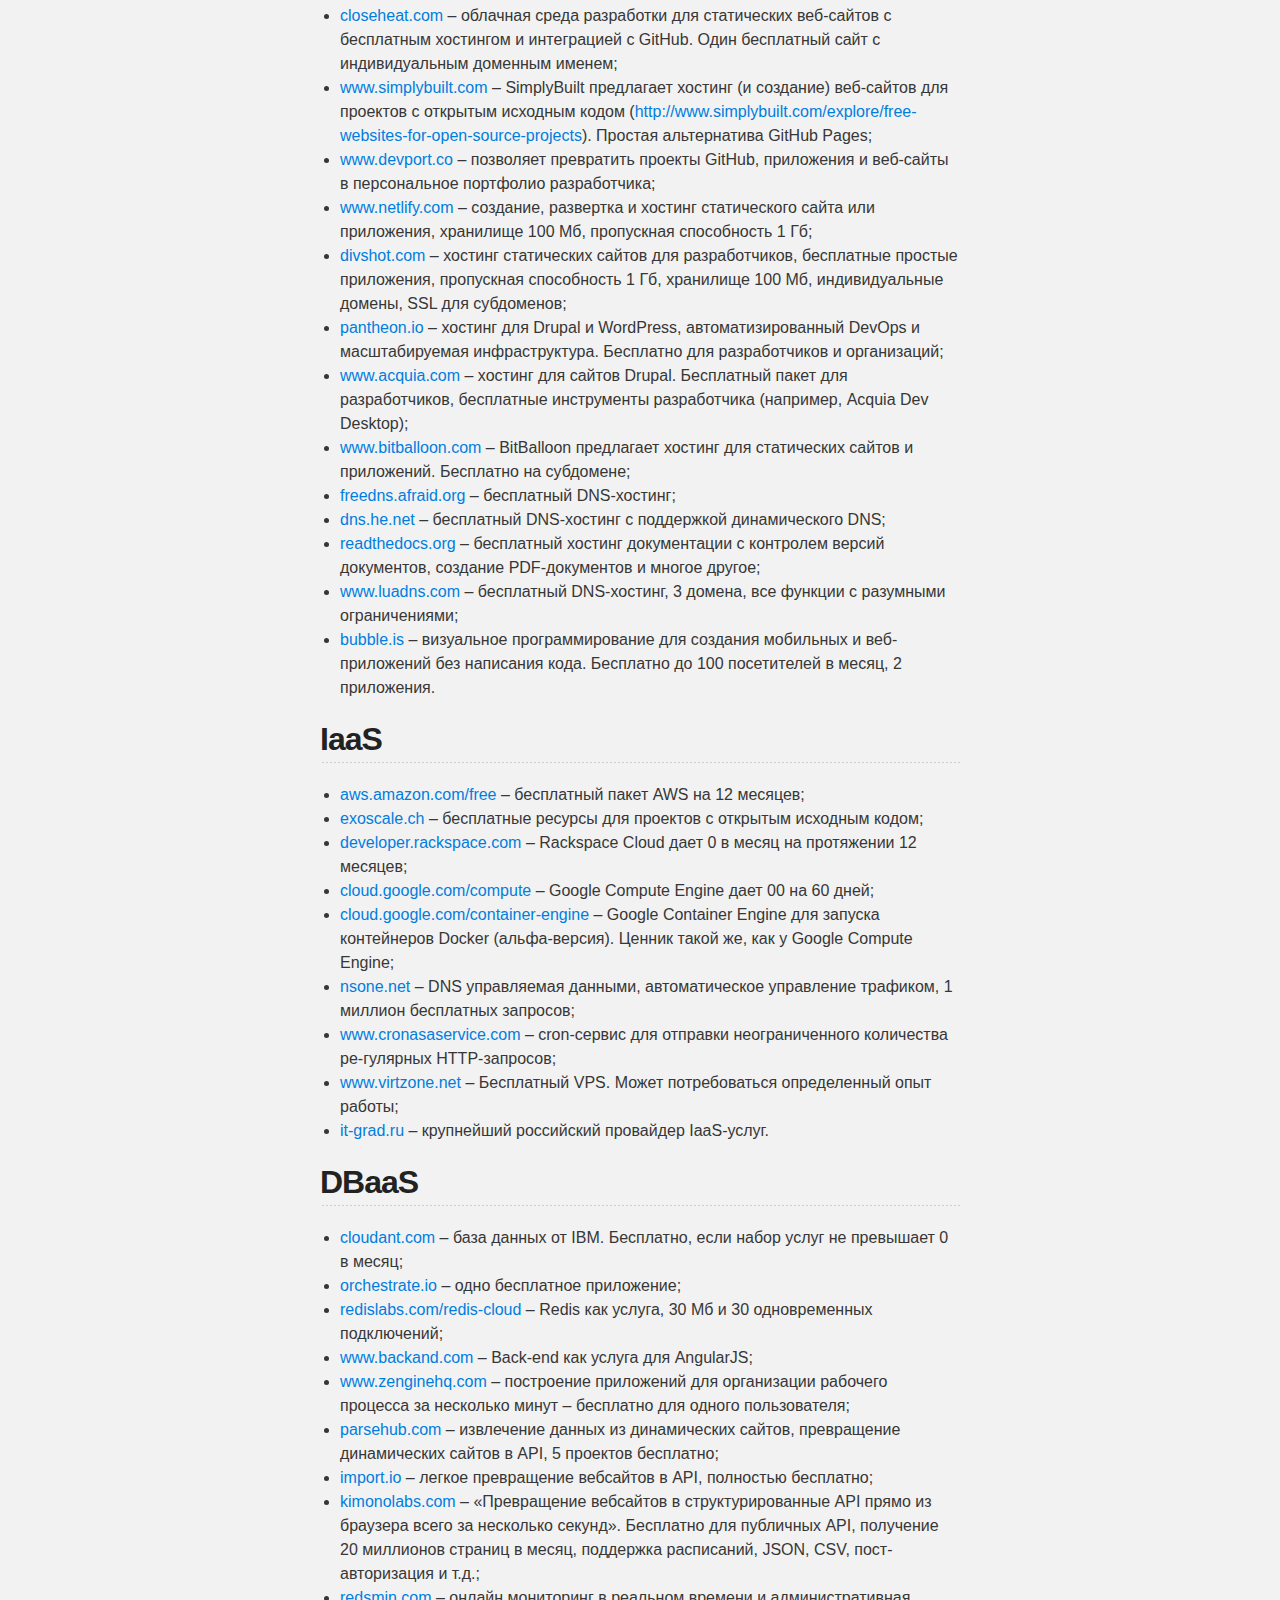
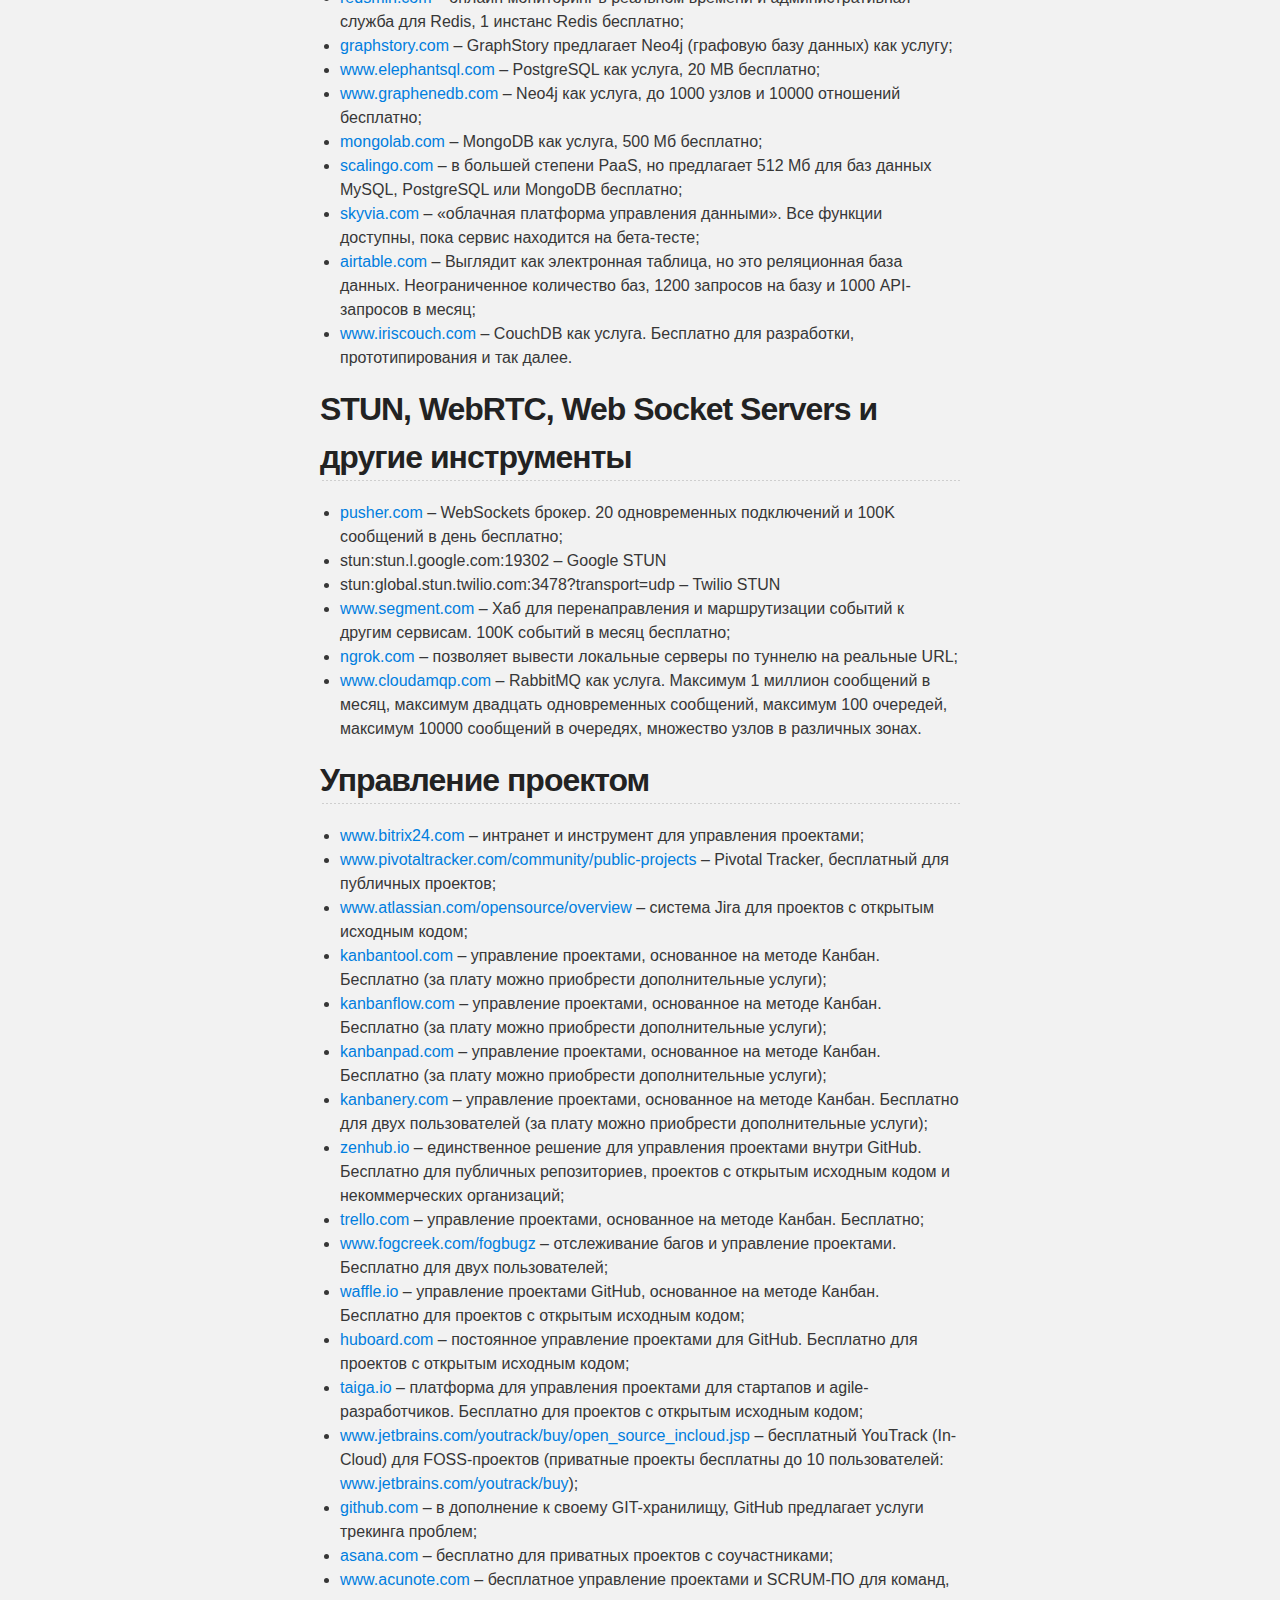
==== commit 34efa087: "Links" ====
--- a/index.html
+++ b/index.html
@@ -24,754 +24,581 @@
     <!-- MAIN CONTENT -->
     <div id="main_content_wrap" class="outer">
       <section id="main_content" class="inner">
-        <h2>
-<a id="Репозитории-исходных-кодов" class="anchor" href="#%D0%A0%D0%B5%D0%BF%D0%BE%D0%B7%D0%B8%D1%82%D0%BE%D1%80%D0%B8%D0%B8-%D0%B8%D1%81%D1%85%D0%BE%D0%B4%D0%BD%D1%8B%D1%85-%D0%BA%D0%BE%D0%B4%D0%BE%D0%B2" aria-hidden="true"><span class="octicon octicon-link"></span></a>Репозитории исходных кодов</h2>
-
-<ul>
-<li>bitbucket.org – бесплатные приватные репозитории (GIT и Mercurial), с которыми могут работать до пяти человек;</li>
-<li>chiselapp.com – неограниченное количество бесплатных публичных и приватных репозиториев Fossil;</li>
-<li>github.com – неограниченное количество бесплатных публичных репозиториев;</li>
-<li>about.gitlab.com – неограниченное количество бесплатных публичных и приватных GIT-репозиториев. Количество участников также не ограничено;</li>
-<li>hub.jazz.net – неограниченное количество бесплатных публичных репозиториев. Три бесплатных приватных репозитория;</li>
-<li>visualstudio.com – неограниченное количество бесплатных приватных репозиториев (GIT и TFS), которыми могут пользоваться до пяти человек одновременно;</li>
-<li>assembla.com – неограниченное количество бесплатных репозиториев;</li>
-<li>
-<a href="http://www.fogcreek.com/kiln">www.fogcreek.com/kiln</a> – неограниченное количество публичных и приватных репозиториев (гибрид GIT и Mercurial) для двух пользователей;</li>
-<li>
-<a href="http://www.plasticscm.com">www.plasticscm.com</a> – бесплатные репозитории для индивидуальных разработчиков, проектов с открытым исходным кодом (OSS) и некоммерческих организаций;</li>
-<li>Cloud Source Repositories – бесплатные приватные GIT-репозитории, развернутые на облачной платформе Google Cloud. Сервис поддерживает синхронизацию с репозиториями GitHub и Bitbucket. Размер хранилища до 500 Мб.</li>
-</ul>
-
-<h2>
-<a id="Инструменты-для-команд-и-совместной-работы" class="anchor" href="#%D0%98%D0%BD%D1%81%D1%82%D1%80%D1%83%D0%BC%D0%B5%D0%BD%D1%82%D1%8B-%D0%B4%D0%BB%D1%8F-%D0%BA%D0%BE%D0%BC%D0%B0%D0%BD%D0%B4-%D0%B8-%D1%81%D0%BE%D0%B2%D0%BC%D0%B5%D1%81%D1%82%D0%BD%D0%BE%D0%B9-%D1%80%D0%B0%D0%B1%D0%BE%D1%82%D1%8B" aria-hidden="true"><span class="octicon octicon-link"></span></a>Инструменты для команд и совместной работы</h2>
-
-<ul>
-<li>appear.in – бесплатные видеозвонки в один клик;</li>
-<li>
-<a href="http://www.flowdock.com">www.flowdock.com</a> – чат и почта для команд размером до пяти человек;</li>
-<li>slack.com – бесплатный в базовой версии инструмент, которым могут пользоваться команды любых размеров, но с некоторыми ограничениями функциональности;</li>
-<li>hipchat.com – также бесплатный инструмент, которым могут пользоваться команды любых размеров, но с некоторыми ограничениями функциональности;</li>
-<li>gitter.im – чат для GitHub. Неограниченное количество приватных и публичных чат-комнат для команд размером до 25 человек;</li>
-<li>
-<a href="http://www.google.com/hangouts">www.google.com/hangouts</a> – все средства общения в одном месте. Для авторизации требуется аккаунт Google;</li>
-<li>seafile.com – частное или облачное хранилище, обмен файлами, синхронизация и обсуждения. Частное хранилище – без ограничений, облачное – 1 Гб;</li>
-<li>sameroom.io – бесплатный инструмент, которым могут пользоваться команды любых размеров, но с некоторыми ограничениями функциональности;</li>
-<li>yammer.com – частная социальная сеть для организаций (можно использовать совместно с MS Office 365). В бесплатной версии ограничен функциональность администратора;</li>
-<li>
-<a href="http://www.blockspring.com">www.blockspring.com</a> – сервис для обмена скриптами со всеми членами своей команды: мультиязычность + поддержка электронных таблиц. 5 миллионов запусков в месяц бесплатно;</li>
-<li>helpmonks.com – общий почтовый ящик для команд – бесплатно для некоммерческих организаций и проектов с открытым исходным кодом;</li>
-<li>typetalk.in – сервис для обмена идеями и обсуждения их с командой с помощью мгновенных сообщений – общаться можно по сети или через приложение на телефоне;</li>
-<li>talky.io – бесплатные видеоконференции. Анонимно. P2P. Без плагинов и регистра-ции;</li>
-<li>sourcetalk.net – инструмент для обсуждения кода. Бесплатно, если код выкладывается на всеобщее обозрение;</li>
-<li>vipaar.com – видеопомощь с дополненной реальностью. Бесплатная версия доступна без аналитики, шифрования и поддержки;</li>
-<li>evernote.com – инструмент для организации информации. Делитесь заметками и работайте сообща;</li>
-<li>
-<a href="http://www.wunderlist.com">www.wunderlist.com</a> – инструмент, позволяющий делиться и планировать задачи совместно с коллегами по работе. Доступны бесплатные приложения для iPhone, iPad, Mac, Android, Windows. Возможна работа по сети через браузер;</li>
-<li>doodle.com – удобный сервис-календарь;</li>
-<li>sendtoinc.com – сервис, позволяющий обмениваться ссылками, заметками, файлами. Бесплатно для трех человек. Хранилище 100 Мб;</li>
-<li>
-<a href="http://www.zoom.us">www.zoom.us</a> – защищенные видео- и веб-конференции. Доступны надстройки и плагины. Можно пользоваться бесплатно до 40 минут;</li>
-<li>ideascale.com – позволяет клиентам обмениваться идеями и голосовать за лучшие. Бесплатно для команд размером до 25 человек;</li>
-<li>filehero.io – предоставляет упрощенный способ получения доступа к файловому хранилищу компании с корпоративной странички. В бесплатном режиме доступно пять параллельных загрузок максимум;</li>
-<li>codenvy.com – облачная IDE. Среда сборки, среда отладки и среда выполнения. Бес-платный пакет предоставляет 4 Гб хранилища и поддерживает более 90 языков;</li>
-<li>wistia.com – видеохостинг с аналитикой просмотров, поддержкой HD и маркетинговыми инструментами, помогающими понять поведение посетителей сайта. Бесплатно доступны лишь 25 видео и плеер Wistia.</li>
-</ul>
-
-<h2>
-<a id="Качество-кода" class="anchor" href="#%D0%9A%D0%B0%D1%87%D0%B5%D1%81%D1%82%D0%B2%D0%BE-%D0%BA%D0%BE%D0%B4%D0%B0" aria-hidden="true"><span class="octicon octicon-link"></span></a>Качество кода</h2>
-
-<ul>
-<li>tachikoma.io – обновление зависимостей для проектов Ruby, Node.js и Perl – бесплатно для проектов с открытым исходным кодом;</li>
-<li>gemnasium.com – также обновление зависимостей для проектов Ruby и Node.js – бесплатно для проектов с открытым исходным кодом;</li>
-<li>landscape.io – оценка качества кода для проектов Python – бесплатно для проектов с открытым исходным кодом;</li>
-<li>codeclimate.com – автоматизированная оценка качества кода – бесплатно для проектов с открытым исходным кодом;</li>
-<li>houndci.com – комментарии о качестве кода к коммитам на Github – бесплатно для проектов с открытым исходным кодом;</li>
-<li>coveralls.io – помогает удостовериться в том, что ваши тесты покрывают весь написанный код – бесплатно для проектов с открытым исходным кодом;</li>
-<li>scrutinizer-ci.com – непрерывный контроль кода – бесплатно для проектов с открытым исходным кодом;</li>
-<li>codecov.io – инструменты оценки покрытия кода тестами (SaaS) – бесплатно для проектов с открытым исходным кодом;</li>
-<li>insight.sensiolabs.com – оценка качества кода для проектов PHP/Symfony – бесплатно для проектов с открытым исходным кодом;</li>
-<li>
-<a href="http://www.codacy.com">www.codacy.com</a> – автоматизированная оценка качества кода для PHP, Python, Ja-vaScript, Scala и CSS – бесплатно для проектов с открытым исходным кодом;</li>
-<li>
-<a href="http://www.pullreview.com">www.pullreview.com</a> – автоматизированная оценка качества кода для Ruby на GitHub, Bitbucket и GitLab – бесплатно для проектов с открытым исходным кодом;</li>
-<li>gocover.io – оценка покрытия кода тестами для всех пакетов Go;</li>
-<li>inch-ci.org – бейджи для документации проектов Ruby, JS и Elixir;</li>
-<li>scan.coverity.com – статический анализ кода на Java, C/C++, C# и JavaScript – бес-платно для проектов с открытым исходным кодом;</li>
-<li>
-<a href="http://www.webceo.com">www.webceo.com</a> – CEO-инструменты с возможностями верификации кода и различными советами;</li>
-<li>zoompf.com – повышение производительности сайтов, подробный анализ</li>
-<li>
-<a href="http://www.websitetest.com">www.websitetest.com</a> – инструмент от Yotta для оптимизации сайтов. Бесплатная онлайн версия (имеет ограничения);</li>
-<li>gtmetrix.com – отчеты и рекомендации по оптимизации веб-сайтов;</li>
-<li>browserling.com – интерактивное кроссбраузерное тестирование в реальном времени. Бесплатные трехминутные сессии с MS IE 9 под Vista в разрешении 1024x768;</li>
-<li>loadfocus.com – нагрузочные тесты и тесты скорости для сайтов, мобильных приложений и API. 5 тестов в месяц бесплатно: 120 клиентов на тест, 1 локация.</li>
-</ul>
-
-<h2>
-<a id="Поиск-по-коду-и-браузинг" class="anchor" href="#%D0%9F%D0%BE%D0%B8%D1%81%D0%BA-%D0%BF%D0%BE-%D0%BA%D0%BE%D0%B4%D1%83-%D0%B8-%D0%B1%D1%80%D0%B0%D1%83%D0%B7%D0%B8%D0%BD%D0%B3" aria-hidden="true"><span class="octicon octicon-link"></span></a>Поиск по коду и браузинг</h2>
-
-<ul>
-<li>sourcegraph.com – поиск по коду/сравнительный поиск для Java, Go, Python, Node.js и так далее – бесплатно для проектов с открытым исходным кодом;</li>
-<li>searchcode.com – полный текстовый поиск по коду – бесплатно для проектов с от-крытым исходным кодом;</li>
-</ul>
-
-<h2>
-<a id="Непрерывная-интеграция-и-развертывание-cicd" class="anchor" href="#%D0%9D%D0%B5%D0%BF%D1%80%D0%B5%D1%80%D1%8B%D0%B2%D0%BD%D0%B0%D1%8F-%D0%B8%D0%BD%D1%82%D0%B5%D0%B3%D1%80%D0%B0%D1%86%D0%B8%D1%8F-%D0%B8-%D1%80%D0%B0%D0%B7%D0%B2%D0%B5%D1%80%D1%82%D1%8B%D0%B2%D0%B0%D0%BD%D0%B8%D0%B5-cicd" aria-hidden="true"><span class="octicon octicon-link"></span></a>Непрерывная интеграция и развертывание (CI/CD)</h2>
-
-<ul>
-<li>codeship.com – 100 приватных сборок в месяц, 5 проектов – нет ограничений для проектов с открытым исходным кодом;</li>
-<li>circleci.com – бесплатно для одного текущего проекта;</li>
-<li>travis-ci.org – бесплатно для публичных репозиториев GitHub;</li>
-<li>wercker.com – бесплатно для публичных и приватных репозиториев;</li>
-<li>drone.io – платформа непрерывной интеграции с кроссбраузерным тестированием – бесплатно для проектов с открытым исходным кодом;</li>
-<li>semaphoreci.com – 100 приватных сборок в месяц – нет ограничений для проектов с открытым исходным кодом;</li>
-<li>
-<a href="http://www.shippable.com">www.shippable.com</a> – один контейнер, приватные и публичные репозитории, неограниченное количество сборок;</li>
-<li>snap-ci.com – бесплатно для публичных репозиториев. Максимум одна текущая сборка;</li>
-<li>
-<a href="http://www.appveyor.com">www.appveyor.com</a> – сервис непрерывного развертывания для Windows – бесплатно для проектов с открытым исходным кодом;</li>
-<li>Сравнение сервисов непрерывной интеграции;</li>
-<li>saucelabs.com – сервис непрерывной интеграции с возможностью тестирования масштабируемости мобильных и веб-приложений – бесплатно для проектов с открытым исходным кодом;</li>
-<li>ftploy.com – один проект с неограниченным количеством разверток;</li>
-<li>deployhq.com – один проект, десять разверток в день;</li>
-<li>hub.jazz.net – 60 минут на сборку в месяц;</li>
-<li>styleci.io – только для публичных репозиториев GitHub;</li>
-<li>deploybot.com – бесплатно для одного репозитория (приватного или публичного). Поддерживает любые сервисы;</li>
-<li>
-<a href="http://www.bitrise.io">www.bitrise.io</a> – непрерывная интеграция и развертывание для iOS, 200 бесплатных сборок в месяц.</li>
-</ul>
-
-<h2>
-<a id="Безопасность-и-инфраструктура-открытых-ключей-pki--public-key-infrastructure" class="anchor" href="#%D0%91%D0%B5%D0%B7%D0%BE%D0%BF%D0%B0%D1%81%D0%BD%D0%BE%D1%81%D1%82%D1%8C-%D0%B8-%D0%B8%D0%BD%D1%84%D1%80%D0%B0%D1%81%D1%82%D1%80%D1%83%D0%BA%D1%82%D1%83%D1%80%D0%B0-%D0%BE%D1%82%D0%BA%D1%80%D1%8B%D1%82%D1%8B%D1%85-%D0%BA%D0%BB%D1%8E%D1%87%D0%B5%D0%B9-pki--public-key-infrastructure" aria-hidden="true"><span class="octicon octicon-link"></span></a>Безопасность и инфраструктура открытых ключей (PKI – Public Key Infrastructure)</h2>
-
-<ul>
-<li>crypteron.com – облачная дружественная к разработчику платформа по обеспечению безопасности, задача которой – заделать бреши в приложениях на .NET и Java;</li>
-<li>vaddy.net – аудит безопасности веб-сайта, а также инструменты непрерывной интеграции. 3 домена, история из 10 сканирований;</li>
-<li>
-<a href="http://www.globalsign.com/en/ssl/ssl-open-source">www.globalsign.com/en/ssl/ssl-open-source</a> – бесплатные SSL-сертификаты для проектов с открытым исходным кодом;</li>
-<li>
-<a href="http://www.startssl.com">www.startssl.com</a> – бесплатные SSL-сертификаты;</li>
-<li>
-<a href="http://www.soclall.com">www.soclall.com</a> – позволяет делиться новостями более чем в 20 социальных сетях (до 1000 пользователей в бесплатной версии);</li>
-<li>stormpath.com – управление пользователями, аутентификацией и входом в социальные сети, а также технология единого входа (SSO);</li>
-<li>auth0.com – технология единого входа (SSO) для разработчиков;</li>
-<li>getclef.com – новое решение для авторизации – бесплатное, если не использовать премиум-функции;</li>
-<li>ringcaptcha.com – инструменты, позволяющие использовать телефонный номер пользователя в качестве ID;</li>
-<li>
-<a href="http://www.ssllabs.com/ssltest">www.ssllabs.com/ssltest</a> – глубокий анализ конфигурации любого SSL-сервера;</li>
-<li>qualys.com/forms/freescan/owasp – поиск уязвимостей приложения, проверка по классификации OWASP;</li>
-<li>alienvault.com ThreatFinder – выявление скомпрометированных систем в вашей сети;</li>
-<li>duosecurity.com – двухфакторная аутентификация для вебсайта или приложения. Бесплатно до 10 пользователей, доступны все методы аутентификации без ограничений. Аппаратные ключи;</li>
-<li>
-<a href="http://www.tinfoilsecurity.com">www.tinfoilsecurity.com</a> – автоматизированный поиск уязвимостей. Еженедельные XSS-сканирования;</li>
-<li>
-<a href="http://www.acunetix.com/free-network-security-scanner">www.acunetix.com/free-network-security-scanner</a> – бесплатный поиск уязвимостей и сетевое сканирование трех целей;</li>
-<li>
-<a href="http://www.ponycheckup.com">www.ponycheckup.com</a> – автоматизированная проверка безопасности для веб-сайтов на Django;</li>
-<li>
-<a href="http://www.foxpass.com">www.foxpass.com</a> – Системы LDAP и RADIUS, упрощающие подключение к серверам, VPN и беспроводным сетям. До 10 пользователей бесплатно;</li>
-<li>
-<a href="http://www.opswatgears.com">www.opswatgears.com</a> – контроль безопасности компьютеров (и других устройств), приложений, конфигураций и так далее. Бесплатно до 25 пользователей, история хранится 30 дней;</li>
-<li>bitninja.io – ботнет-защита посредством черного списка. Ограниченное количество информации по каждой атаке;</li>
-<li>
-<a href="http://www.onelogin.com">www.onelogin.com</a> – IDaaS, технология единого входа, облачная идентификация пользователей. До трех приложений компании и пяти персональных приложений. Количество пользователей не ограничено;</li>
-<li>
-<a href="http://www.logintc.com">www.logintc.com</a> – двухфакторная аутентификация через push-уведомления. Бесплатно для 10 пользователей. VPN, вебсайты и SSH.</li>
-</ul>
-
-<h2>
-<a id="Система-управления" class="anchor" href="#%D0%A1%D0%B8%D1%81%D1%82%D0%B5%D0%BC%D0%B0-%D1%83%D0%BF%D1%80%D0%B0%D0%B2%D0%BB%D0%B5%D0%BD%D0%B8%D1%8F" aria-hidden="true"><span class="octicon octicon-link"></span></a>Система управления</h2>
-
-<ul>
-<li>bitnami.com – развертывание приложений в облаке. Бесплатное управление одним микроинстансом AWS;</li>
-<li>
-<a href="http://www.visualops.io">www.visualops.io</a> – управление 5 инстансами (3600 часов) в месяц.</li>
-</ul>
-
-<h2>
-<a id="Управление-логами" class="anchor" href="#%D0%A3%D0%BF%D1%80%D0%B0%D0%B2%D0%BB%D0%B5%D0%BD%D0%B8%D0%B5-%D0%BB%D0%BE%D0%B3%D0%B0%D0%BC%D0%B8" aria-hidden="true"><span class="octicon octicon-link"></span></a>Управление логами</h2>
-
-<ul>
-<li>papertrailapp.com – поиск в пределах 48 часов, семидневная архивация, 100 Мб в месяц;</li>
-<li>logentries.com – 5 Гб в месяц, семидневное хранение;</li>
-<li>
-<a href="http://www.loggly.com">www.loggly.com</a> – бесплатно для одного пользователя (смотреть пакет lite);</li>
-<li>sematext.com/logsene – 1 миллион логов, неограниченный срок хранения;</li>
-<li>
-<a href="http://www.sumologic.com">www.sumologic.com</a> – 500 Мб в день, семидневное хранение.</li>
-</ul>
-
-<h2>
-<a id="Управление-переводами" class="anchor" href="#%D0%A3%D0%BF%D1%80%D0%B0%D0%B2%D0%BB%D0%B5%D0%BD%D0%B8%D0%B5-%D0%BF%D0%B5%D1%80%D0%B5%D0%B2%D0%BE%D0%B4%D0%B0%D0%BC%D0%B8" aria-hidden="true"><span class="octicon octicon-link"></span></a>Управление переводами</h2>
-
-<ul>
-<li>lingohub.com – бесплатно до 3 пользователей – всегда бесплатно для проектов с от-крытым исходным кодом;</li>
-<li>
-<a href="http://www.getlocalization.com">www.getlocalization.com</a> – бесплатно для публичных проектов;</li>
-<li>webtranslateit.com – бесплатно до 500 строк;</li>
-<li>transifex.com – бесплатно для проектов с открытым исходным кодом;</li>
-<li>
-<a href="http://www.oneskyapp.com">www.oneskyapp.com</a> – ограниченная бесплатная версия для пятерых пользователей – бесплатно для проектов с открытым исходным кодом;</li>
-<li>crowdin.com – неограниченное количество проектов. Неограниченное количество строк и участников для проектов с открытым исходным кодом;</li>
-</ul>
-
-<h2>
-<a id="Мониторинг" class="anchor" href="#%D0%9C%D0%BE%D0%BD%D0%B8%D1%82%D0%BE%D1%80%D0%B8%D0%BD%D0%B3" aria-hidden="true"><span class="octicon octicon-link"></span></a>Мониторинг</h2>
-
-<ul>
-<li>opbeat.com – мониторинг производительности приложения, ошибок и версий. Хранение данных до 24 часов бесплатно;</li>
-<li>checkmy.ws/en/solutions/free-forever-for-foss – пятнадцатидневная демоверсия со всеми функциями. Для проектов с открытым исходным кодом 3 сайта всегда бесплатно;</li>
-<li>
-<a href="http://www.appneta.com">www.appneta.com</a> – хранение данных 1 час;</li>
-<li>
-<a href="http://www.thousandeyes.com">www.thousandeyes.com</a> – мониторинг сетей и поведения пользователей. 3 местоположения, 20 фидов для сбора данных;</li>
-<li>
-<a href="http://www.datadoghq.com">www.datadoghq.com</a> – бесплатно до пяти узлов;</li>
-<li>
-<a href="http://www.stackdriver.com">www.stackdriver.com</a> – бесплатно до 10 серверов/приложений;</li>
-<li>keymetrics.io – бесплатно до 2 серверов. Семидневное хранение данных;</li>
-<li>newrelic.com – бесплатно с 24-часовым хранением данных;</li>
-<li>nodequery.com – простой монитор серверов. Максимум 10 серверов;</li>
-<li>
-<a href="http://www.pingdom.com/free">www.pingdom.com/free</a> – бесплатно для одного сайта;</li>
-<li>
-<a href="http://www.watchsumo.com">www.watchsumo.com</a> – бесплатный мониторинг сайтов. Пинг каждые 5 минут, 50 ссылок [ограничение по количеству ссылок снято – прим. пер.];</li>
-<li>
-<a href="http://www.opsgenie.com">www.opsgenie.com</a> – отправка уведомлений на мобильный телефон. 600 бесплатных уведомлений в месяц для двух пользователей;</li>
-<li>
-<a href="http://www.runscope.com">www.runscope.com</a> – мониторинг API и логов. 2500 запросов в месяц для одного пользователя бесплатно;</li>
-<li>
-<a href="http://www.circonus.com">www.circonus.com</a> – 20 метрик бесплатно [500 метрик – прим. пер.];</li>
-<li>uptimerobot.com – мониторинг веб-сайтов, 50 мониторов бесплатно;</li>
-<li>
-<a href="http://www.statuscake.com">www.statuscake.com</a> – мониторинг веб-сайтов, любое количество тестов (с ограничениями);</li>
-<li>
-<a href="http://www.boundary.com">www.boundary.com</a> – односекундное разрешение (до десяти серверов);</li>
-<li>ghostinspector.com – бесплатный мониторинг сайтов и веб-приложений. Один пользователь, 100 тестов в месяц;</li>
-<li>java-monitor.com – бесплатный мониторинг JVM и оценка времени непрерывной ра-боты;</li>
-<li>sematext.com/spm – 24-часовые метрики, неограниченное количество серверов, 10 индивидуальных метрик с 500K точек данных, неограниченное количество пользователей и окон вывода информации;</li>
-<li>sealion.com – бесплатно для 2 серверов, данные хранятся три дня и выводятся в виде диаграмм и результатов выполнения команд (top, ps, ifconfig, netstat, iostat, free и других);</li>
-<li>
-<a href="http://www.stathat.com">www.stathat.com</a> – десять метрик бесплатно;</li>
-<li>
-<a href="http://www.skylight.io">www.skylight.io</a> – первые 100K запросов бесплатно;</li>
-<li>
-<a href="http://www.appdynamics.com">www.appdynamics.com</a> – 24-часовые метрики, агенты для управления производи-тельностью приложения: один для Java, один для .NET, один для PHP и один для Node.js;</li>
-<li>deadmanssnitch.com – мониторинг планировщиков задач. Один бесплатный монитор, но благодаря реферальной системе можно получить больше;</li>
-<li>
-<a href="http://www.librato.com">www.librato.com</a> – бесплатно для 100 метрик, 60-секундное разрешение;</li>
-<li>freeboard.io – бесплатно для проектов с открытым исходным кодом. Графики и схемы для IoT проектов;</li>
-<li>loader.io – инструменты для нагрузочных тестирований с ограничениями функционала;</li>
-<li>
-<a href="http://www.probeapi.com">www.probeapi.com</a> – мониторинг производительности API, проверка пинга, DNS и так далее;</li>
-<li>blackfire.io – SaaS-решения для повышения производительности приложения. Бес-платный пакет для ознакомления называется Hack;</li>
-<li>apimetrics.io – автоматизированный мониторинг производительности API, а также тестирование и аналитика. Ручной вызов API, запуск теста только с серверов, расположенных на Западном побережье США;</li>
-<li>
-<a href="http://www.opsdash.com">www.opsdash.com</a> – Мониторинг серверов, кластеров и сервисов. Бесплатно для 5 серверов и 5 сервисов.</li>
-</ul>
-
-<h2>
-<a id="Обработка-ошибок-и-исключений" class="anchor" href="#%D0%9E%D0%B1%D1%80%D0%B0%D0%B1%D0%BE%D1%82%D0%BA%D0%B0-%D0%BE%D1%88%D0%B8%D0%B1%D0%BE%D0%BA-%D0%B8-%D0%B8%D1%81%D0%BA%D0%BB%D1%8E%D1%87%D0%B5%D0%BD%D0%B8%D0%B9" aria-hidden="true"><span class="octicon octicon-link"></span></a>Обработка ошибок и исключений</h2>
-
-<ul>
-<li>rollbar.com – мониторинг исключений и ошибок. 5000 ошибок в месяц, неограниченное количество пользователей, данные хранятся 30 дней;</li>
-<li>bugsnag.com – 2000 ошибок в месяц после тестового периода;</li>
-<li>airbrake.io – сервис автоматически группирует, организует ошибки приложения и уведомляет вас о них. Обработка 7200 ошибок в день для одного пользователя. Один проект, данные хранятся 2 дня;</li>
-<li>getsentry.com – отслеживание исключений приложения в реальном времени. 14-дневный тестовый период. Неограниченное использование, если self-hosted.</li>
-</ul>
-
-<h2>
-<a id="Поиск" class="anchor" href="#%D0%9F%D0%BE%D0%B8%D1%81%D0%BA" aria-hidden="true"><span class="octicon octicon-link"></span></a>Поиск</h2>
-
-<ul>
-<li>
-<a href="http://www.algolia.com">www.algolia.com</a> – поиск в реальном времени: 1000 документов и 50000 операций. Большие [по функционалу] планы доступны бесплатно для разработчиков проектов с от-крытым программным кодом;</li>
-<li>swiftype.com – поисковик (API и краулер). Бесплатно доступен один поисковый движок, обрабатывающий до 1000 документов. Бесплатный апгрейд до «Премиума» для проектов с открытым исходным кодом;</li>
-<li>bonsai.io – 1 Гб памяти и 1 Гб хранилища бесплатно;</li>
-<li>
-<a href="http://www.searchly.com">www.searchly.com</a> – 2 бесплатных индекса. Хранилище 5 Мб;</li>
-<li>facetflow.com – Elasticsearch для Microsoft Azure. 5000 документов и 500 Мб;</li>
-<li>indexisto.com – обновленный поисковик. Предел документов: 10 млн. Присутствует рекламный блок.</li>
-</ul>
-
-<h2>
-<a id="Почта" class="anchor" href="#%D0%9F%D0%BE%D1%87%D1%82%D0%B0" aria-hidden="true"><span class="octicon octicon-link"></span></a>Почта</h2>
-
-<ul>
-<li>
-<a href="http://www.sparkpost.com">www.sparkpost.com</a> – первые 10000 писем в месяц бесплатно;</li>
-<li>
-<a href="http://www.mailgun.com">www.mailgun.com</a> – также первые 10000 писем в месяц бесплатно;</li>
-<li>mailchimp.com – бесплатно 2000 подписчиков и 12000 писем в месяц;</li>
-<li>sendloop.com – бесплатно 2000 подписчиков и 10000 писем в месяц;</li>
-<li>sendgrid.com – 400 писем в день бесплатно. 25000 бесплатных сервисных сообщений в месяц, отправленных с Google Compute Instance или Microsoft Azure App Service;</li>
-<li>mandrill.com – первые 2000 писем бесплатно;</li>
-<li>
-<a href="http://www.phplist.com">www.phplist.com</a> – 300 бесплатных писем в месяц;</li>
-<li>
-<a href="http://www.mailjet.com">www.mailjet.com</a> – 6000 писем в месяц бесплатно;</li>
-<li>
-<a href="http://www.sendinblue.com">www.sendinblue.com</a> – 9000 писем в месяц бесплатно;</li>
-<li>mailtrap.io – фиктивный SMTP-сервер для разработки; бесплатный план: 1 почтовый ящик, 50 сообщений, нельзя привлекать членов команды, отправка двух писем в секунду, нет переадресации;</li>
-<li>mailstache.io – 4 ящика, каждый размером 1 Гб, 2 домена;</li>
-<li>postmarkapp.com – первые 25000 писем бесплатно;</li>
-<li>
-<a href="http://www.zoho.com/mail">www.zoho.com/mail</a> – бесплатное управление почтой и инструмент для общения (10 пользователей);</li>
-<li>domain.yandex.com/domains_add – бесплатный почтовый и DNS-хостинг до 1000 пользователей;</li>
-<li>moosend.com – сервис по управлению списками для рассылки. Бесплатный аккаунт на 6 месяцев для стартапов;</li>
-<li>debugmail.io – простой в использовании почтовый сервер для разработчиков;</li>
-<li>mailboxlayer.com – подтверждение почтового адреса и API-верификация JSON для разработчиков. 1000 API-запросов в месяц бесплатно;</li>
-<li>mailcatcher.me – перехват почты с последующей обработкой через веб-интерфейс;</li>
-<li>
-<a href="http://www.yopmail.fr/en">www.yopmail.fr/en</a> – одноразовые адреса электронной почты.</li>
-</ul>
-
-<h2>
-<a id="cdn-и-защита" class="anchor" href="#cdn-%D0%B8-%D0%B7%D0%B0%D1%89%D0%B8%D1%82%D0%B0" aria-hidden="true"><span class="octicon octicon-link"></span></a>CDN и защита</h2>
-
-<ul>
-<li>
-<a href="http://www.cloudflare.com">www.cloudflare.com</a> – основной сервис бесплатен, хорошо подойдет для блога. Cloud-flare также предоставляет бесплатные SSL-сертификаты;</li>
-<li>
-<a href="http://www.bootstrapcdn.com">www.bootstrapcdn.com</a> – CDN для bootstrap, bootswatch и font awesome;</li>
-<li>surge.sh – неограниченное количество публикаций, одна команда;</li>
-<li>cdnjs.com – CDN для библиотек JavaScript, библиотек CSS, SWF, изображений и так далее;</li>
-<li>
-<a href="http://www.jsdelivr.com">www.jsdelivr.com</a> – очень быстрая CDN (JS, CSS, шрифты) для разработчиков и администраторов;</li>
-<li>developers.google.com/speed/libraries – это сеть доставки контента для самых популярных библиотек JavaScript, находящихся в открытом доступе;</li>
-<li>
-<a href="http://www.asp.net/ajax/cdn">www.asp.net/ajax/cdn</a> – сеть распространения контента Microsoft Ajax содержит популярные библиотеки JavaScript, такие как jQuery, и дает возможность с легкостью добавить их в веб-приложение;</li>
-<li>toranproxy.com – прокси для Packagist и GitHub. Гарантированная доставка контента. Сервис бесплатен для личного использования, 1 разработчик, нет поддержки;</li>
-<li>rawgit.com – ограниченный трафик, обслуживает файлы напрямую из GitHub с корректными заголовками Content-Type;</li>
-<li>
-<a href="http://www.incapsula.com">www.incapsula.com</a> – CDN и защита от DDoS-атак;</li>
-<li>
-<a href="http://www.fastly.com">www.fastly.com</a> – CDN, все функции бесплатны до достижения порога 0 в месяц (большинству хватает), затем предоставление услуг приостанавливается до проведения оплаты;</li>
-<li>ddos-protection.io – бесплатная защита от DDoS-атак для неограниченного количества веб-сайтов;</li>
-<li>
-<a href="http://www.section.io">www.section.io</a> – простой способ запустить и управлять решением Varnish Cache. Предположительно бесплатно для одного сайта;</li>
-<li>
-<a href="http://www.netdepot.com/cdn">www.netdepot.com/cdn</a> – первые 100 Гб в месяц бесплатно.</li>
-</ul>
-
-<h2>
-<a id="paas" class="anchor" href="#paas" aria-hidden="true"><span class="octicon octicon-link"></span></a>PaaS</h2>
-
-<ul>
-<li>restlet.com/products/apispark – APISpark благодаря интуитивно понятному интерфейсу дает возможность любому API, приложению или распорядителю данных стать API-провайдером;</li>
-<li>cloud.google.com/appengine – Google App Engine предоставляет 28 часов работы инстансов, 1 Гб для NoSQL базы данных и еще многое другое совершенно бесплатно;</li>
-<li>
-<a href="http://www.engineyard.com">www.engineyard.com</a> – движок Yard предоставляет 500 часов работы бесплатно;</li>
-<li>azure.microsoft.com – MS Azure дает бесплатно протестировать услуги сервиса общей стоимостью до 00;</li>
-<li>hpcloud.com – бесплатно предоставляет услуги стоимостью 00 на 90 дней;</li>
-<li>appharbor.com – PaaS .Net – один бесплатный worker;</li>
-<li>shellycloud.com – платформа для хостинга приложений Ruby и Ruby on Rails. Shelly Cloud предоставляет бесплатно услуги стоимостью €20 на тестовый период;</li>
-<li>
-<a href="http://www.heroku.com">www.heroku.com</a> – облачный хостинг, бесплатен для приложений с одним процессом;</li>
-<li>
-<a href="http://www.firebase.com">www.firebase.com</a> – создавайте приложения реального времени. Максимум 100 соединений, передача данных до 10 Гб, хостинг-хранилище размером 1 Гб, хостинг-трансфер 100 Гб;</li>
-<li>bluemix.net – IBM PaaS со свободным месячным доступом;</li>
-<li>
-<a href="http://www.openshift.com">www.openshift.com</a> – Red Hat PaaS, три контейнера с 512 Мб памяти и хранилищем размером 1 Гб (посмотрите способы быстрой развертки приложений);</li>
-<li>algorithmia.com – все алгоритмы, выдаются 10000 кредитов на старте (секунды времени работы сервиса), поддержка CLI;</li>
-<li>bigml.com – алгоритмы машинного обучения. Неограниченное количество бесплатных задач для разработки, 16 Мб на задачу;</li>
-<li>
-<a href="http://www.activestate.com/stackato">www.activestate.com/stackato</a> – закалённая работой с крупными проектами PaaS-платформа от ActiveState. 20 Гб для приватного, публичного и гибридного хранилищ;</li>
-<li>
-<a href="http://www.outsystems.com">www.outsystems.com</a> – PaaS-платформа для локальных и облачных корпоративных веб-разработок. Бесплатное «персональное окружение» дает возможность написать неограниченное количество строк кода и предоставляет базу данных в 1 Гб;</li>
-<li>platform.telerik.com – Собирайте и разворачивайте приложения на JavaScript. 100 Мб для хранения данных, 1 Гб для хранения файлов, пропускная способность 5 Гб, 1 миллион push-уведомлений для BaaS, 100 активных устройств для сбора аналитических данных;</li>
-<li>scn.sap.com/docs/DOC-56411 – PaaS-предложение от SAP, хранимое в памяти. Бес-платные аккаунты для разработчиков имеют 1 Гб памяти для структурированных данных, 1 Гб для неструктурированных, 1 Гб данных GIT и позволяют запускать приложения на HTML5, Java и HANA XS;</li>
-<li>
-<a href="http://www.mendix.com">www.mendix.com</a> – ускоренная разработка приложения для предприятий – неограниченное количество «песочниц», поддерживающих до 10 пользователей, имеющих 100 Мб памяти для хранения файлов и 100 Мб для хранения базы данных;</li>
-<li>
-<a href="http://www.pythonanywhere.com">www.pythonanywhere.com</a> – облачный хостинг для приложения на Python. Бесплатный аккаунт для новичков позволяет запустить 1 приложение на домене %username%.pythonanywhere.com. Доступно частное хранилище объемом 512 Мб и одна база данных MySQL;</li>
-<li>
-<a href="http://www.tutum.co">www.tutum.co</a> – платформа Docker для инженеров DevOps: собирайте, развертывай-те и управляйте своими приложениями в любом облаке. Бесплатно во время бета-тестирования. Когда сервис будет запущен, появится бесплатный пакет для разработчиков;</li>
-<li>
-<a href="http://www.configure.it%E2%80%93">www.configure.it–</a> платформа для разработки мобильных приложений, два проекта бесплатно. Функции ограничены, однако ресурсы – нет;</li>
-<li>stamplay.com – 50K API-вызовов, обмен данными в объеме до 100 Гб, хранилище размером 1 Гб;</li>
-<li>qtcloudservices.com/products/managed-runtime– управляемая платформа с микро-инстансом и базой данных;</li>
-<li>elastx.com/start/easypaas – 4 cloudlet’а, нужно обновлять каждый год;</li>
-<li>viaduct.io – 350 Мб оперативной памяти и база данных размером 1 Гб;</li>
-<li>pagodabox.io – небольшой worker, веб-сервер, кэш и база данных;</li>
-<li>
-<a href="http://www.cloudandheat.com/en/paas.html">www.cloudandheat.com/en/paas.html</a> – 128 Мб оперативной памяти, поддержка индивидуальных доменных имен;</li>
-<li>
-<a href="http://www.apicastor.com">www.apicastor.com</a> – преобразование электронных таблиц в URL с возможностью контроля доступа;</li>
-<li>
-<a href="http://www.formlets.com">www.formlets.com</a> – онлайн-формы, неограниченное количество форм на одной странице в месяц, 100 подтверждений в месяц, уведомления по электронной почте;</li>
-<li>superfeedr.com – получение, передача и анализ данных в реальном времени с помощью протокола PubSubHubbub. Бесплатная версия имеет ограничения функционала.</li>
-</ul>
-
-<h2>
-<a id="baas" class="anchor" href="#baas" aria-hidden="true"><span class="octicon octicon-link"></span></a>BaaS</h2>
-
-<ul>
-<li>apigee.com/docs/api-baas (документация), apigee.com/docs/developer-vs-edge (регистрация) – неограниченная пробная версия (под управлением API) включает в себя NoSQL базу данных с 25 Гб памяти, а также функции управления пользователями и доступом, геолокацию, 10 млн push-уведомлений в месяц, удаленное управление, A/B-тестирование (бета). Сервис доступен и управляем через пользовательский интерфейс, SDK или API;</li>
-<li>appacitive.com – back-end для мобильных приложений. 3 месяца с 100K API-вызовами, push-уведомления;</li>
-<li>bip.io– платформа веб-автоматизации, позволяющая с легкостью соединять веб-сервисы. Для проектов с открытым исходным кодом доступна GPLv3. Коммерческая OEM-лицензия;</li>
-<li>
-<a href="http://www.blockspring.com">www.blockspring.com</a> – облачные функции, 5 миллионов запусков в месяц;</li>
-<li>
-<a href="http://www.contentful.com">www.contentful.com</a> – CaaS. Управление контентом и API-доставка в облаке. 3 пользователя, 3 репозитория и 1 млн API-запросов в месяц;</li>
-<li>
-<a href="http://www.kinvey.com">www.kinvey.com</a> – back-end для мобильных приложений. Неограниченное количество запросов в секунду с 2 Гб хранилища данных, а также push-уведомления для 5 млн уникальных получателей. Поддержка корпоративных приложений;</li>
-<li>konacloud.io – back-end для мобильных приложений и веб, аккаунт с 5 Гб памяти бес-платно;</li>
-<li>layer.com – full-stack-шаблон для коммуникаций;</li>
-<li>
-<a href="http://www.parse.com">www.parse.com</a> – back-end для мобильных приложений. 30 запросов в секунду, 20 Гб для хранения файлов и базы данных, push-уведомления для 1 млн уникальных получателей;</li>
-<li>quickblox.com – back-end для разработки приложений для отправки мгновенных сообщений, голосовые и видеовызовы, push-уведомления;</li>
-<li>pushbots.com – сервис push-уведомлений, 1,5 млн уведомлений в месяц бесплатно;</li>
-<li>
-<a href="http://www.dreamfactory.com">www.dreamfactory.com</a> – DreamFactory – это платформа с открытым программным кодом, предоставляющая все RESTful-сервисы, необходимые для создания фантастического мобильного и веб-приложения;</li>
-<li>
-<a href="http://www.mashape.com">www.mashape.com</a> – API Marketplace и мощные инструменты для приватных и публичных API. В пробной версии имеются ограничения функционала: мониторинг, оповещения и поддержка;</li>
-<li>onesignal.com – неограниченное количество push-уведомлений;</li>
-<li>getstream.io – построение масштабируемых новостных фидов и лент всего за не-сколько часов, 3 миллиона обновлений ленты в месяц бесплатно;</li>
-<li>tyk.io – управление API с аутентификацией, регулировкой выделенной памяти, мониторингом и аналитикой. Бесплатный облачный сервис;</li>
-<li>
-<a href="http://www.iron.io">www.iron.io</a> – асинхронная обработка задач (как AWS Lambda) с бесплатным пакетом и месяцем бесплатного пробного периода;</li>
-<li>stackhut.com – асинхронная обработка задач (как AWS Lambda). 10 бесплатных при-ватных сервисов и неограниченное количество публичных сервисов;</li>
-<li>
-<a href="http://www.pubnub.com">www.pubnub.com</a> – бесплатные push-уведомления до 1 млн сообщений в месяц, 100 активных устройств в день;</li>
-<li>webtask.io – запускайте программы с помощью HTTP-запросов. Никакого выделения ресурсов, без развертки. Разрабатывается Auth0;</li>
-<li>zapier.com – объедините ваши приложения для автоматизации задач. 5 связок каждые 15 минут, 100 задач в месяц;</li>
-<li>stackstorm.com – управляемая событиями автоматизация для приложений, сервисов и рабочих потоков. Бесплатная версия не дает работать с потоками, не имеет контроля до-ступа и LDAP.</li>
-</ul>
-
-<h2>
-<a id="Веб-хостинг" class="anchor" href="#%D0%92%D0%B5%D0%B1-%D1%85%D0%BE%D1%81%D1%82%D0%B8%D0%BD%D0%B3" aria-hidden="true"><span class="octicon octicon-link"></span></a>Веб-хостинг</h2>
-
-<ul>
-<li>closeheat.com – облачная среда разработки для статических веб-сайтов с бесплатным хостингом и интеграцией с GitHub. Один бесплатный сайт с индивидуальным доменным именем;</li>
-<li>
-<a href="http://www.simplybuilt.com">www.simplybuilt.com</a> – SimplyBuilt предлагает хостинг (и создание) веб-сайтов для проектов с открытым исходным кодом (<a href="http://www.simplybuilt.com/explore/free-websites-for-open-source-projects">http://www.simplybuilt.com/explore/free-websites-for-open-source-projects</a>). Простая альтернатива GitHub Pages;</li>
-<li>
-<a href="http://www.devport.co">www.devport.co</a> – позволяет превратить проекты GitHub, приложения и веб-сайты в персональное портфолио разработчика;</li>
-<li>
-<a href="http://www.netlify.com">www.netlify.com</a> – создание, развертка и хостинг статического сайта или приложения, хранилище 100 Мб, пропускная способность 1 Гб;</li>
-<li>divshot.com – хостинг статических сайтов для разработчиков, бесплатные простые приложения, пропускная способность 1 Гб, хранилище 100 Мб, индивидуальные домены, SSL для субдоменов;</li>
-<li>pantheon.io – хостинг для Drupal и WordPress, автоматизированный DevOps и масштабируемая инфраструктура. Бесплатно для разработчиков и организаций;</li>
-<li>
-<a href="http://www.acquia.com">www.acquia.com</a> – хостинг для сайтов Drupal. Бесплатный пакет для разработчиков, бесплатные инструменты разработчика (например, Acquia Dev Desktop);</li>
-<li>
-<a href="http://www.bitballoon.com">www.bitballoon.com</a> – BitBalloon предлагает хостинг для статических сайтов и приложений. Бесплатно на субдомене;</li>
-<li>freedns.afraid.org – бесплатный DNS-хостинг;</li>
-<li>dns.he.net – бесплатный DNS-хостинг с поддержкой динамического DNS;</li>
-<li>readthedocs.org – бесплатный хостинг документации с контролем версий документов, создание PDF-документов и многое другое;</li>
-<li>
-<a href="http://www.luadns.com">www.luadns.com</a> – бесплатный DNS-хостинг, 3 домена, все функции с разумными ограничениями;</li>
-<li>bubble.is – визуальное программирование для создания мобильных и веб-приложений без написания кода. Бесплатно до 100 посетителей в месяц, 2 приложения.</li>
-</ul>
-
-<h2>
-<a id="iaas" class="anchor" href="#iaas" aria-hidden="true"><span class="octicon octicon-link"></span></a>IaaS</h2>
-
-<ul>
-<li>aws.amazon.com/free – бесплатный пакет AWS на 12 месяцев;</li>
-<li>exoscale.ch – бесплатные ресурсы для проектов с открытым исходным кодом;</li>
-<li>developer.rackspace.com – Rackspace Cloud дает 0 в месяц на протяжении 12 месяцев;</li>
-<li>cloud.google.com/compute – Google Compute Engine дает 00 на 60 дней;</li>
-<li>cloud.google.com/container-engine – Google Container Engine для запуска контейнеров Docker (альфа-версия). Ценник такой же, как у Google Compute Engine;</li>
-<li>nsone.net – DNS управляемая данными, автоматическое управление трафиком, 1 миллион бесплатных запросов;</li>
-<li>
-<a href="http://www.cronasaservice.com">www.cronasaservice.com</a> – cron-сервис для отправки неограниченного количества ре-гулярных HTTP-запросов;</li>
-<li>
-<a href="http://www.virtzone.net">www.virtzone.net</a> – Бесплатный VPS. Может потребоваться определенный опыт работы;</li>
-<li>it-grad.ru – крупнейший российский провайдер IaaS-услуг.</li>
-</ul>
-
-<h2>
-<a id="dbaas" class="anchor" href="#dbaas" aria-hidden="true"><span class="octicon octicon-link"></span></a>DBaaS</h2>
-
-<ul>
-<li>cloudant.com – база данных от IBM. Бесплатно, если набор услуг не превышает 0 в месяц;</li>
-<li>orchestrate.io – одно бесплатное приложение;</li>
-<li>redislabs.com/redis-cloud – Redis как услуга, 30 Мб и 30 одновременных подключений;</li>
-<li>
-<a href="http://www.backand.com">www.backand.com</a> – Back-end как услуга для AngularJS;</li>
-<li>
-<a href="http://www.zenginehq.com">www.zenginehq.com</a> – построение приложений для организации рабочего процесса за несколько минут – бесплатно для одного пользователя;</li>
-<li>parsehub.com – извлечение данных из динамических сайтов, превращение динамических сайтов в API, 5 проектов бесплатно;</li>
-<li>import.io – легкое превращение вебсайтов в API, полностью бесплатно;</li>
-<li>kimonolabs.com – «Превращение вебсайтов в структурированные API прямо из браузера всего за несколько секунд». Бесплатно для публичных API, получение 20 миллионов страниц в месяц, поддержка расписаний, JSON, CSV, пост-авторизация и т.д.;</li>
-<li>redsmin.com – онлайн мониторинг в реальном времени и административная служба для Redis, 1 инстанс Redis бесплатно;</li>
-<li>graphstory.com – GraphStory предлагает Neo4j (графовую базу данных) как услугу;</li>
-<li>
-<a href="http://www.elephantsql.com">www.elephantsql.com</a> – PostgreSQL как услуга, 20 MB бесплатно;</li>
-<li>
-<a href="http://www.graphenedb.com">www.graphenedb.com</a> – Neo4j как услуга, до 1000 узлов и 10000 отношений бесплатно;</li>
-<li>mongolab.com – MongoDB как услуга, 500 Мб бесплатно;</li>
-<li>scalingo.com – в большей степени PaaS, но предлагает 512 Мб для баз данных MySQL, PostgreSQL или MongoDB бесплатно;</li>
-<li>skyvia.com – «облачная платформа управления данными». Все функции доступны, пока сервис находится на бета-тесте;</li>
-<li>airtable.com – Выглядит как электронная таблица, но это реляционная база данных. Неограниченное количество баз, 1200 запросов на базу и 1000 API-запросов в месяц;</li>
-<li>
-<a href="http://www.iriscouch.com">www.iriscouch.com</a> – CouchDB как услуга. Бесплатно для разработки, прототипирования и так далее.</li>
-</ul>
-
-<h2>
-<a id="stun-webrtc-web-socket-servers-и-другие-инструменты" class="anchor" href="#stun-webrtc-web-socket-servers-%D0%B8-%D0%B4%D1%80%D1%83%D0%B3%D0%B8%D0%B5-%D0%B8%D0%BD%D1%81%D1%82%D1%80%D1%83%D0%BC%D0%B5%D0%BD%D1%82%D1%8B" aria-hidden="true"><span class="octicon octicon-link"></span></a>STUN, WebRTC, Web Socket Servers и другие инструменты</h2>
-
-<ul>
-<li>pusher.com – WebSockets брокер. 20 одновременных подключений и 100K сообщений в день бесплатно;</li>
+        <h2><a id="source-code-repos" class="anchor" href="#source-code-repos" aria-hidden="true"><span class="octicon octicon-link"></span></a>Репозитории исходных кодов</h2>
+
+<ul>
+<li><a target="_blank" href="https://bitbucket.org/">bitbucket.org</a> – бесплатные приватные репозитории (GIT и Mercurial), с которыми могут работать до пяти человек;</li>
+<li><a target="_blank" href="http://chiselapp.com/">chiselapp.com</a> – неограниченное количество бесплатных публичных и приватных репозиториев Fossil;</li>
+<li><a target="_blank" href="https://github.com/">github.com</a> – неограниченное количество бесплатных публичных репозиториев;</li>
+<li><a target="_blank" href="https://about.gitlab.com/">about.gitlab.com</a> – неограниченное количество бесплатных публичных и приватных GIT-репозиториев. Количество участников также не ограничено;</li>
+<li><a target="_blank" href="https://hub.jazz.net/">hub.jazz.net</a> – неограниченное количество бесплатных публичных репозиториев. Три бесплатных приватных репозитория;</li>
+<li><a target="_blank" href="https://visualstudio.com/">visualstudio.com</a> – неограниченное количество бесплатных приватных репозиториев (GIT и TFS), которыми могут пользоваться до пяти человек одновременно;</li>
+<li><a target="_blank" href="https://assembla.com/">assembla.com</a> – неограниченное количество бесплатных репозиториев;</li>
+<li><a target="_blank" href="http://www.fogcreek.com/kiln">www.fogcreek.com/kiln</a> – неограниченное количество публичных и приватных репозиториев (гибрид GIT и Mercurial) для двух пользователей;</li>
+<li><a target="_blank" href="http://www.plasticscm.com">www.plasticscm.com</a> – бесплатные репозитории для индивидуальных разработчиков, проектов с открытым исходным кодом (OSS) и некоммерческих организаций;</li>
+<li><a target="_blank" href="https://cloud.google.com/tools/cloud-repositories/">Cloud Source Repositories</a> – бесплатные приватные GIT-репозитории, развернутые на облачной платформе Google Cloud. Сервис поддерживает синхронизацию с репозиториями GitHub и Bitbucket. Размер хранилища до 500 Мб.</li>
+</ul>
+
+<h2><a id="tools-for-teams" class="anchor" href="#tools-for-teams" aria-hidden="true"><span class="octicon octicon-link"></span></a>Инструменты для команд и совместной работы</h2>
+
+<ul>
+<li><a target="_blank" href="http://appear.in/">appear.in</a> – бесплатные видеозвонки в один клик;</li>
+<li><a target="_blank" href="http://www.flowdock.com">www.flowdock.com</a> – чат и почта для команд размером до пяти человек;</li>
+<li><a target="_blank" href="https://slack.com/">slack.com</a> – бесплатный в базовой версии инструмент, которым могут пользоваться команды любых размеров, но с некоторыми ограничениями функциональности;</li>
+<li><a target="_blank" href="https://hipchat.com/">hipchat.com</a> – также бесплатный инструмент, которым могут пользоваться команды любых размеров, но с некоторыми ограничениями функциональности;</li>
+<li><a target="_blank" href="https://gitter.im/">gitter.im</a> – чат для GitHub. Неограниченное количество приватных и публичных чат-комнат для команд размером до 25 человек;</li>
+<li><a target="_blank" href="http://www.google.com/hangouts">www.google.com/hangouts</a> – все средства общения в одном месте. Для авторизации требуется аккаунт Google;</li>
+<li><a target="_blank" href="http://seafile.com/">seafile.com</a> – частное или облачное хранилище, обмен файлами, синхронизация и обсуждения. Частное хранилище – без ограничений, облачное – 1 Гб;</li>
+<li><a target="_blank" href="https://sameroom.io/">sameroom.io</a> – бесплатный инструмент, которым могут пользоваться команды любых размеров, но с некоторыми ограничениями функциональности;</li>
+<li><a target="_blank" href="https://yammer.com/">yammer.com</a> – частная социальная сеть для организаций (можно использовать совместно с MS Office 365). В бесплатной версии ограничен функциональность администратора;</li>
+<li><a target="_blank" href="http://www.blockspring.com">www.blockspring.com</a> – сервис для обмена скриптами со всеми членами своей команды: мультиязычность + поддержка электронных таблиц. 5 миллионов запусков в месяц бесплатно;</li>
+<li><a target="_blank" href="https://helpmonks.com/">helpmonks.com</a> – общий почтовый ящик для команд – бесплатно для некоммерческих организаций и проектов с открытым исходным кодом;</li>
+<li><a target="_blank" href="http://typetalk.in/">typetalk.in</a> – сервис для обмена идеями и обсуждения их с командой с помощью мгновенных сообщений – общаться можно по сети или через приложение на телефоне;</li>
+<li><a target="_blank" href="https://talky.io/">talky.io</a> – бесплатные видеоконференции. Анонимно. P2P. Без плагинов и регистра-ции;</li>
+<li><a target="_blank" href="http://sourcetalk.net/">sourcetalk.net</a> – инструмент для обсуждения кода. Бесплатно, если код выкладывается на всеобщее обозрение;</li>
+<li><a target="_blank" href="http://vipaar.com/">vipaar.com</a> – видеопомощь с дополненной реальностью. Бесплатная версия доступна без аналитики, шифрования и поддержки;</li>
+<li><a target="_blank" href="https://evernote.com/">evernote.com</a> – инструмент для организации информации. Делитесь заметками и работайте сообща;</li>
+<li><a target="_blank" href="http://www.wunderlist.com">www.wunderlist.com</a> – инструмент, позволяющий делиться и планировать задачи совместно с коллегами по работе. Доступны бесплатные приложения для iPhone, iPad, Mac, Android, Windows. Возможна работа по сети через браузер;</li>
+<li><a target="_blank" href="http://doodle.com/">doodle.com</a> – удобный сервис-календарь;</li>
+<li><a target="_blank" href="https://sendtoinc.com/">sendtoinc.com</a> – сервис, позволяющий обмениваться ссылками, заметками, файлами. Бесплатно для трех человек. Хранилище 100 Мб;</li>
+<li><a target="_blank" href="http://www.zoom.us">www.zoom.us</a> – защищенные видео- и веб-конференции. Доступны надстройки и плагины. Можно пользоваться бесплатно до 40 минут;</li>
+<li><a target="_blank" href="https://ideascale.com/">ideascale.com</a> – позволяет клиентам обмениваться идеями и голосовать за лучшие. Бесплатно для команд размером до 25 человек;</li>
+<li><a target="_blank" href="https://filehero.io/">filehero.io</a> – предоставляет упрощенный способ получения доступа к файловому хранилищу компании с корпоративной странички. В бесплатном режиме доступно пять параллельных загрузок максимум;</li>
+<li><a target="_blank" href="https://codenvy.com/">codenvy.com</a> – облачная IDE. Среда сборки, среда отладки и среда выполнения. Бес-платный пакет предоставляет 4 Гб хранилища и поддерживает более 90 языков;</li>
+<li><a target="_blank" href="http://wistia.com/">wistia.com</a> – видеохостинг с аналитикой просмотров, поддержкой HD и маркетинговыми инструментами, помогающими понять поведение посетителей сайта. Бесплатно доступны лишь 25 видео и плеер Wistia.</li>
+</ul>
+
+<h2><a id="code-quality" class="anchor" href="#code-quality" aria-hidden="true"><span class="octicon octicon-link"></span></a>Качество кода</h2>
+
+<ul>
+<li><a target="_blank" href="http://tachikoma.io/">tachikoma.io</a> – обновление зависимостей для проектов Ruby, Node.js и Perl – бесплатно для проектов с открытым исходным кодом;</li>
+<li><a target="_blank" href="https://gemnasium.com/">gemnasium.com</a> – также обновление зависимостей для проектов Ruby и Node.js – бесплатно для проектов с открытым исходным кодом;</li>
+<li><a target="_blank" href="https://landscape.io/">landscape.io</a> – оценка качества кода для проектов Python – бесплатно для проектов с открытым исходным кодом;</li>
+<li><a target="_blank" href="https://codeclimate.com/">codeclimate.com</a> – автоматизированная оценка качества кода – бесплатно для проектов с открытым исходным кодом;</li>
+<li><a target="_blank" href="https://houndci.com/">houndci.com</a> – комментарии о качестве кода к коммитам на Github – бесплатно для проектов с открытым исходным кодом;</li>
+<li><a target="_blank" href="https://coveralls.io/">coveralls.io</a> – помогает удостовериться в том, что ваши тесты покрывают весь написанный код – бесплатно для проектов с открытым исходным кодом;</li>
+<li><a target="_blank" href="https://scrutinizer-ci.com/">scrutinizer-ci.com</a> – непрерывный контроль кода – бесплатно для проектов с открытым исходным кодом;</li>
+<li><a target="_blank" href="https://codecov.io/">codecov.io</a> – инструменты оценки покрытия кода тестами (SaaS) – бесплатно для проектов с открытым исходным кодом;</li>
+<li><a target="_blank" href="https://insight.sensiolabs.com/">insight.sensiolabs.com</a> – оценка качества кода для проектов PHP/Symfony – бесплатно для проектов с открытым исходным кодом;</li>
+<li><a target="_blank" href="http://www.codacy.com">www.codacy.com</a> – автоматизированная оценка качества кода для PHP, Python, Ja-vaScript, Scala и CSS – бесплатно для проектов с открытым исходным кодом;</li>
+<li><a target="_blank" href="http://www.pullreview.com">www.pullreview.com</a> – автоматизированная оценка качества кода для Ruby на GitHub, Bitbucket и GitLab – бесплатно для проектов с открытым исходным кодом;</li>
+<li><a target="_blank" href="http://gocover.io/">gocover.io</a> – оценка покрытия кода тестами для всех пакетов Go;</li>
+<li><a target="_blank" href="http://inch-ci.org/">inch-ci.org</a> – бейджи для документации проектов Ruby, JS и Elixir;</li>
+<li><a target="_blank" href="https://scan.coverity.com/">scan.coverity.com</a> – статический анализ кода на Java, C/C++, C# и JavaScript – бес-платно для проектов с открытым исходным кодом;</li>
+<li><a target="_blank" href="http://www.webceo.com">www.webceo.com</a> – CEO-инструменты с возможностями верификации кода и различными советами;</li>
+<li><a target="_blank" href="https://zoompf.com/">zoompf.com – повышение производительности сайтов, подробный анализ</li>
+<li><a target="_blank" href="http://www.websitetest.com">www.websitetest.com</a> – инструмент от Yotta для оптимизации сайтов. Бесплатная онлайн версия (имеет ограничения);</li>
+<li><a target="_blank" href="https://gtmetrix.com/">gtmetrix.com</a> – отчеты и рекомендации по оптимизации веб-сайтов;</li>
+<li><a target="_blank" href="http://browserling.com/">browserling.com</a> – интерактивное кроссбраузерное тестирование в реальном времени. Бесплатные трехминутные сессии с MS IE 9 под Vista в разрешении 1024x768;</li>
+<li><a target="_blank" href="https://loadfocus.com/">loadfocus.com</a> – нагрузочные тесты и тесты скорости для сайтов, мобильных приложений и API. 5 тестов в месяц бесплатно: 120 клиентов на тест, 1 локация.</li>
+</ul>
+
+<h2><a id="code-search-and-discover" class="anchor" href="#code-search-and-discover" aria-hidden="true"><span class="octicon octicon-link"></span></a>Поиск по коду и браузинг</h2>
+
+<ul>
+<li><a target="_blank" href="https://sourcegraph.com/">sourcegraph.com</a> – поиск по коду/сравнительный поиск для Java, Go, Python, Node.js и так далее – бесплатно для проектов с открытым исходным кодом;</li>
+<li><a target="_blank" href="https://searchcode.com/">searchcode.com</a> – полный текстовый поиск по коду – бесплатно для проектов с от-крытым исходным кодом;</li>
+</ul>
+
+<h2><a id="cicd" class="anchor" href="#cicd" aria-hidden="true"><span class="octicon octicon-link"></span></a>Непрерывная интеграция и развертывание (CI/CD)</h2>
+
+<ul>
+<li><a target="_blank" href="https://codeship.com/">codeship.com</a> – 100 приватных сборок в месяц, 5 проектов – нет ограничений для проектов с открытым исходным кодом;</li>
+<li><a target="_blank" href="https://circleci.com/">circleci.com</a> – бесплатно для одного текущего проекта;</li>
+<li><a target="_blank" href="https://travis-ci.org/">travis-ci.org</a> – бесплатно для публичных репозиториев GitHub;</li>
+<li><a target="_blank" href="http://wercker.com/">wercker.com</a> – бесплатно для публичных и приватных репозиториев;</li>
+<li><a target="_blank" href="https://drone.io/">drone.io</a> – платформа непрерывной интеграции с кроссбраузерным тестированием – бесплатно для проектов с открытым исходным кодом;</li>
+<li><a target="_blank" href="https://semaphoreci.com/">semaphoreci.com</a> – 100 приватных сборок в месяц – нет ограничений для проектов с открытым исходным кодом;</li>
+<li><a target="_blank" href="http://www.shippable.com">www.shippable.com</a> – один контейнер, приватные и публичные репозитории, неограниченное количество сборок;</li>
+<li><a target="_blank" href="https://snap-ci.com/">snap-ci.com</a> – бесплатно для публичных репозиториев. Максимум одна текущая сборка;</li>
+<li><a target="_blank" href="http://www.appveyor.com">www.appveyor.com</a> – сервис непрерывного развертывания для Windows – бесплатно для проектов с открытым исходным кодом;</li>
+<li><a target="_blank" href="https://github.com/ligurio/Continuous-Integration-services">Сравнение сервисов непрерывной интеграции;</a></li>
+<li><a target="_blank" href="https://saucelabs.com/">saucelabs.com</a> – сервис непрерывной интеграции с возможностью тестирования масштабируемости мобильных и веб-приложений – бесплатно для проектов с открытым исходным кодом;</li>
+<li><a target="_blank" href="http://ftploy.com/">ftploy.com</a> – один проект с неограниченным количеством разверток;</li>
+<li><a target="_blank" href="https://deployhq.com/">deployhq.com</a> – один проект, десять разверток в день;</li>
+<li><a target="_blank" href="https://hub.jazz.net/">hub.jazz.net</a> – 60 минут на сборку в месяц;</li>
+<li><a target="_blank" href="https://styleci.io/">styleci.io</a> – только для публичных репозиториев GitHub;</li>
+<li><a target="_blank" href="http://deploybot.com/">deploybot.com</a> – бесплатно для одного репозитория (приватного или публичного). Поддерживает любые сервисы;</li>
+<li><a target="_blank" href="http://www.bitrise.io">www.bitrise.io</a> – непрерывная интеграция и развертывание для iOS, 200 бесплатных сборок в месяц.</li>
+</ul>
+
+<h2><a id="pki--public-key-infrastructure" class="anchor" href="#pki--public-key-infrastructure" aria-hidden="true"><span class="octicon octicon-link"></span></a>Безопасность и инфраструктура открытых ключей (PKI – Public Key Infrastructure)</h2>
+
+<ul>
+<li><a target="_blank" href="https://crypteron.com/">crypteron.com</a> – облачная дружественная к разработчику платформа по обеспечению безопасности, задача которой – заделать бреши в приложениях на .NET и Java;</li>
+<li><a target="_blank" href="http://vaddy.net/">vaddy.net</a> – аудит безопасности веб-сайта, а также инструменты непрерывной интеграции. 3 домена, история из 10 сканирований;</li>
+<li><a target="_blank" href="http://www.globalsign.com/en/ssl/ssl-open-source">www.globalsign.com/en/ssl/ssl-open-source</a> – бесплатные SSL-сертификаты для проектов с открытым исходным кодом;</li>
+<li><a target="_blank" href="http://www.startssl.com">www.startssl.com</a> – бесплатные SSL-сертификаты;</li>
+<li><a target="_blank" href="http://www.soclall.com">www.soclall.com</a> – позволяет делиться новостями более чем в 20 социальных сетях (до 1000 пользователей в бесплатной версии);</li>
+<li><a target="_blank" href="https://stormpath.com/">stormpath.com</a> – управление пользователями, аутентификацией и входом в социальные сети, а также технология единого входа (SSO);</li>
+<li><a target="_blank" href="https://auth0.com/">auth0.com</a> – технология единого входа (SSO) для разработчиков;</li>
+<li><a target="_blank" href="https://getclef.com/">getclef.com</a> – новое решение для авторизации – бесплатное, если не использовать премиум-функции;</li>
+<li><a target="_blank" href="https://ringcaptcha.com/">ringcaptcha.com</a> – инструменты, позволяющие использовать телефонный номер пользователя в качестве ID;</li>
+<li><a target="_blank" href="http://www.ssllabs.com/ssltest">www.ssllabs.com/ssltest</a> – глубокий анализ конфигурации любого SSL-сервера;</li>
+<li><a target="_blank" href="https://qualys.com/forms/freescan/owasp/">qualys.com/forms/freescan/owasp</a> – поиск уязвимостей приложения, проверка по классификации OWASP;</li>
+<li><a target="_blank" href="https://www.alienvault.com/open-threat-exchange/threatfinder">alienvault.com ThreatFinder</a> – выявление скомпрометированных систем в вашей сети;</li>
+<li><a target="_blank" href="https://duosecurity.com/">duosecurity.com</a> – двухфакторная аутентификация для вебсайта или приложения. Бесплатно до 10 пользователей, доступны все методы аутентификации без ограничений. Аппаратные ключи;</li>
+<li><a target="_blank" href="http://www.tinfoilsecurity.com">www.tinfoilsecurity.com</a> – автоматизированный поиск уязвимостей. Еженедельные XSS-сканирования;</li>
+<li><a target="_blank" href="http://www.acunetix.com/free-network-security-scanner">www.acunetix.com/free-network-security-scanner</a> – бесплатный поиск уязвимостей и сетевое сканирование трех целей;</li>
+<li><a target="_blank" href="http://www.ponycheckup.com">www.ponycheckup.com</a> – автоматизированная проверка безопасности для веб-сайтов на Django;</li>
+<li><a target="_blank" href="http://www.foxpass.com">www.foxpass.com</a> – Системы LDAP и RADIUS, упрощающие подключение к серверам, VPN и беспроводным сетям. До 10 пользователей бесплатно;</li>
+<li><a target="_blank" href="http://www.opswatgears.com">www.opswatgears.com</a> – контроль безопасности компьютеров (и других устройств), приложений, конфигураций и так далее. Бесплатно до 25 пользователей, история хранится 30 дней;</li>
+<li><a target="_blank" href="https://bitninja.io/">bitninja.io</a> – ботнет-защита посредством черного списка. Ограниченное количество информации по каждой атаке;</li>
+<li><a target="_blank" href="http://www.onelogin.com">www.onelogin.com</a> – IDaaS, технология единого входа, облачная идентификация пользователей. До трех приложений компании и пяти персональных приложений. Количество пользователей не ограничено;</li>
+<li><a target="_blank" href="http://www.logintc.com">www.logintc.com</a> – двухфакторная аутентификация через push-уведомления. Бесплатно для 10 пользователей. VPN, вебсайты и SSH.</li>
+</ul>
+
+<h2><a id="management-systems" class="anchor" href="#management-systems" aria-hidden="true"><span class="octicon octicon-link"></span></a>Система управления</h2>
+
+<ul>
+<li><a target="_blank" href="https://bitnami.com/">bitnami.com</a> – развертывание приложений в облаке. Бесплатное управление одним микроинстансом AWS;</li>
+<li><a target="_blank" href="http://www.visualops.io">www.visualops.io</a> – управление 5 инстансами (3600 часов) в месяц.</li>
+</ul>
+
+<h2><a id="logs-management" class="anchor" href="#logs-management" aria-hidden="true"><span class="octicon octicon-link"></span></a>Управление логами</h2>
+
+<ul>
+<li><a target="_blank" href="https://papertrailapp.com/">papertrailapp.com</a> – поиск в пределах 48 часов, семидневная архивация, 100 Мб в месяц;</li>
+<li><a target="_blank" href="https://logentries.com/">logentries.com</a> – 5 Гб в месяц, семидневное хранение;</li>
+<li><a target="_blank" href="http://www.loggly.com">www.loggly.com</a> – бесплатно для одного пользователя (смотреть пакет lite);</li>
+<li><a target="_blank" href="http://sematext.com/logsene">sematext.com/logsene</a> – 1 миллион логов, неограниченный срок хранения;</li>
+<li><a target="_blank" href="http://www.sumologic.com">www.sumologic.com</a> – 500 Мб в день, семидневное хранение.</li>
+</ul>
+
+<h2><a id="translation-management" class="anchor" href="#translation-management" aria-hidden="true"><span class="octicon octicon-link"></span></a>Управление переводами</h2>
+
+<ul>
+<li><a target="_blank" href="">lingohub.com</a> – бесплатно до 3 пользователей – всегда бесплатно для проектов с от-крытым исходным кодом;</li>
+<li><a target="_blank" href="http://www.getlocalization.com">www.getlocalization.com</a> – бесплатно для публичных проектов;</li>
+<li><a target="_blank" href="">webtranslateit.com</a> – бесплатно до 500 строк;</li>
+<li><a target="_blank" href="">transifex.com</a> – бесплатно для проектов с открытым исходным кодом;</li>
+<li><a target="_blank" href="http://www.oneskyapp.com">www.oneskyapp.com</a> – ограниченная бесплатная версия для пятерых пользователей – бесплатно для проектов с открытым исходным кодом;</li>
+<li><a target="_blank" href="">crowdin.com</a> – неограниченное количество проектов. Неограниченное количество строк и участников для проектов с открытым исходным кодом;</li>
+</ul>
+
+<h2><a id="monitoring" class="anchor" href="#monitoring" aria-hidden="true"><span class="octicon octicon-link"></span></a>Мониторинг</h2>
+
+<ul>
+<li><a target="_blank" href="https://opbeat.com/">opbeat.com</a> – мониторинг производительности приложения, ошибок и версий. Хранение данных до 24 часов бесплатно;</li>
+<li><a target="_blank" href="https://checkmy.ws/en/solutions/free-forever-for-foss/">checkmy.ws/en/solutions/free-forever-for-foss</a> – пятнадцатидневная демоверсия со всеми функциями. Для проектов с открытым исходным кодом 3 сайта всегда бесплатно;</li>
+<li><a target="_blank" href="http://www.appneta.com">www.appneta.com</a> – хранение данных 1 час;</li>
+<li><a target="_blank" href="http://www.thousandeyes.com">www.thousandeyes.com</a> – мониторинг сетей и поведения пользователей. 3 местоположения, 20 фидов для сбора данных;</li>
+<li><a target="_blank" href="http://www.datadoghq.com">www.datadoghq.com</a> – бесплатно до пяти узлов;</li>
+<li><a target="_blank" href="http://www.stackdriver.com">www.stackdriver.com</a> – бесплатно до 10 серверов/приложений;</li>
+<li><a target="_blank" href="https://keymetrics.io/">keymetrics.io</a> – бесплатно до 2 серверов. Семидневное хранение данных;</li>
+<li><a target="_blank" href="http://newrelic.com/">newrelic.com</a> – бесплатно с 24-часовым хранением данных;</li>
+<li><a target="_blank" href="https://nodequery.com/">nodequery.com</a> – простой монитор серверов. Максимум 10 серверов;</li>
+<li><a target="_blank" href="http://www.pingdom.com/free">www.pingdom.com/free</a> – бесплатно для одного сайта;</li>
+<li><a target="_blank" href="http://www.watchsumo.com">www.watchsumo.com</a> – бесплатный мониторинг сайтов. Пинг каждые 5 минут, 50 ссылок [ограничение по количеству ссылок снято – прим. пер.];</li>
+<li><a target="_blank" href="http://www.opsgenie.com">www.opsgenie.com</a> – отправка уведомлений на мобильный телефон. 600 бесплатных уведомлений в месяц для двух пользователей;</li>
+<li><a target="_blank" href="http://www.runscope.com">www.runscope.com</a> – мониторинг API и логов. 2500 запросов в месяц для одного пользователя бесплатно;</li>
+<li><a target="_blank" href="http://www.circonus.com">www.circonus.com</a> – 20 метрик бесплатно [500 метрик – прим. пер.];</li>
+<li><a target="_blank" href="https://uptimerobot.com/">uptimerobot.com</a> – мониторинг веб-сайтов, 50 мониторов бесплатно;</li>
+<li><a target="_blank" href="http://www.statuscake.com">www.statuscake.com</a> – мониторинг веб-сайтов, любое количество тестов (с ограничениями);</li>
+<li><a target="_blank" href="http://www.boundary.com">www.boundary.com</a> – односекундное разрешение (до десяти серверов);</li>
+<li><a target="_blank" href="https://ghostinspector.com/">ghostinspector.com</a> – бесплатный мониторинг сайтов и веб-приложений. Один пользователь, 100 тестов в месяц;</li>
+<li><a target="_blank" href="http://java-monitor.com/">java-monitor.com</a> – бесплатный мониторинг JVM и оценка времени непрерывной ра-боты;</li>
+<li><a target="_blank" href="http://sematext.com/spmhttps://sealion.com/">sematext.com/spm</a> – 24-часовые метрики, неограниченное количество серверов, 10 индивидуальных метрик с 500K точек данных, неограниченное количество пользователей и окон вывода информации;</li>
+<li><a target="_blank" href="https://sealion.com/">sealion.com</a> – бесплатно для 2 серверов, данные хранятся три дня и выводятся в виде диаграмм и результатов выполнения команд (top, ps, ifconfig, netstat, iostat, free и других);</li>
+<li><a target="_blank" href="http://www.stathat.com">www.stathat.com</a> – десять метрик бесплатно;</li>
+<li><a target="_blank" href="http://www.skylight.io">www.skylight.io</a> – первые 100K запросов бесплатно;</li>
+<li><a target="_blank" href="http://www.appdynamics.com">www.appdynamics.com</a> – 24-часовые метрики, агенты для управления производи-тельностью приложения: один для Java, один для .NET, один для PHP и один для Node.js;</li>
+<li><a target="_blank" href="https://deadmanssnitch.com/">deadmanssnitch.com</a> – мониторинг планировщиков задач. Один бесплатный монитор, но благодаря реферальной системе можно получить больше;</li>
+<li><a target="_blank" href="http://www.librato.com">www.librato.com</a> – бесплатно для 100 метрик, 60-секундное разрешение;</li>
+<li><a target="_blank" href="https://freeboard.io/">freeboard.io</a> – бесплатно для проектов с открытым исходным кодом. Графики и схемы для IoT проектов;</li>
+<li><a target="_blank" href="https://loader.io/">loader.io</a> – инструменты для нагрузочных тестирований с ограничениями функционала;</li>
+<li><a target="_blank" href="http://www.probeapi.com">www.probeapi.com</a> – мониторинг производительности API, проверка пинга, DNS и так далее;</li>
+<li><a target="_blank" href="https://blackfire.io/">blackfire.io</a> – SaaS-решения для повышения производительности приложения. Бес-платный пакет для ознакомления называется Hack;</li>
+<li><a target="_blank" href="http://apimetrics.io/">apimetrics.io</a> – автоматизированный мониторинг производительности API, а также тестирование и аналитика. Ручной вызов API, запуск теста только с серверов, расположенных на Западном побережье США;</li>
+<li><a target="_blank" href="http://www.opsdash.com">www.opsdash.com</a> – Мониторинг серверов, кластеров и сервисов. Бесплатно для 5 серверов и 5 сервисов.</li>
+</ul>
+
+<h2><a id="errors-and-exceptions" class="anchor" href="#errors-and-exceptions" aria-hidden="true"><span class="octicon octicon-link"></span></a>Обработка ошибок и исключений</h2>
+
+<ul>
+<li><a target="_blank" href="">rollbar.com</a> – мониторинг исключений и ошибок. 5000 ошибок в месяц, неограниченное количество пользователей, данные хранятся 30 дней;</li>
+<li><a target="_blank" href="">bugsnag.com</a> – 2000 ошибок в месяц после тестового периода;</li>
+<li><a target="_blank" href="">airbrake.io</a> – сервис автоматически группирует, организует ошибки приложения и уведомляет вас о них. Обработка 7200 ошибок в день для одного пользователя. Один проект, данные хранятся 2 дня;</li>
+<li><a target="_blank" href="">getsentry.com</a> – отслеживание исключений приложения в реальном времени. 14-дневный тестовый период. Неограниченное использование, если self-hosted.</li>
+</ul>
+
+<h2><a id="search" class="anchor" href="#search" aria-hidden="true"><span class="octicon octicon-link"></span></a>Поиск</h2>
+
+<ul>
+<li><a target="_blank" href="http://www.algolia.com">www.algolia.com</a> – поиск в реальном времени: 1000 документов и 50000 операций. Большие [по функционалу] планы доступны бесплатно для разработчиков проектов с от-крытым программным кодом;</li>
+<li><a target="_blank" href="https://swiftype.com/">swiftype.com</a> – поисковик (API и краулер). Бесплатно доступен один поисковый движок, обрабатывающий до 1000 документов. Бесплатный апгрейд до «Премиума» для проектов с открытым исходным кодом;</li>
+<li><a target="_blank" href="https://bonsai.io/">bonsai.io</a> – 1 Гб памяти и 1 Гб хранилища бесплатно;</li>
+<li><a target="_blank" href="http://www.searchly.com">www.searchly.com</a> – 2 бесплатных индекса. Хранилище 5 Мб;</li>
+<li><a target="_blank" href="https://facetflow.com/">facetflow.com</a> – Elasticsearch для Microsoft Azure. 5000 документов и 500 Мб;</li>
+<li><a target="_blank" href="http://indexisto.com/">indexisto.com</a> – обновленный поисковик. Предел документов: 10 млн. Присутствует рекламный блок.</li>
+</ul>
+
+<h2><a id="mail" class="anchor" href="#mail" aria-hidden="true"><span class="octicon octicon-link"></span></a>Почта</h2>
+
+<ul>
+<li><a target="_blank" href="http://www.sparkpost.com">www.sparkpost.com</a> – первые 10000 писем в месяц бесплатно;</li>
+<li><a target="_blank" href="http://www.mailgun.com">www.mailgun.com</a> – также первые 10000 писем в месяц бесплатно;</li>
+<li><a target="_blank" href="http://mailchimp.com/">mailchimp.com</a> – бесплатно 2000 подписчиков и 12000 писем в месяц;</li>
+<li><a target="_blank" href="https://sendloop.com/">sendloop.com</a> – бесплатно 2000 подписчиков и 10000 писем в месяц;</li>
+<li><a target="_blank" href="http://sendgrid.com/">sendgrid.com</a> – 400 писем в день бесплатно. 25000 бесплатных сервисных сообщений в месяц, отправленных с Google Compute Instance или Microsoft Azure App Service;</li>
+<li><a target="_blank" href="http://mandrill.com/">mandrill.com</a> – первые 2000 писем бесплатно;</li>
+<li><a target="_blank" href="http://www.phplist.com">www.phplist.com</a> – 300 бесплатных писем в месяц;</li>
+<li><a target="_blank" href="http://www.mailjet.com">www.mailjet.com</a> – 6000 писем в месяц бесплатно;</li>
+<li><a target="_blank" href="http://www.sendinblue.com">www.sendinblue.com</a> – 9000 писем в месяц бесплатно;</li>
+<li><a target="_blank" href="https://mailtrap.io/">mailtrap.io</a> – фиктивный SMTP-сервер для разработки; бесплатный план: 1 почтовый ящик, 50 сообщений, нельзя привлекать членов команды, отправка двух писем в секунду, нет переадресации;</li>
+<li><a target="_blank" href="https://mailstache.io/">mailstache.io</a> – 4 ящика, каждый размером 1 Гб, 2 домена;</li>
+<li><a target="_blank" href="https://postmarkapp.com/">postmarkapp.com</a> – первые 25000 писем бесплатно;</li>
+<li><a target="_blank" href="http://www.zoho.com/mail">www.zoho.com/mail</a> – бесплатное управление почтой и инструмент для общения (10 пользователей);</li>
+<li><a target="_blank" href="https://domain.yandex.com/domains_add/">domain.yandex.com/domains_add</a> – бесплатный почтовый и DNS-хостинг до 1000 пользователей;</li>
+<li><a target="_blank" href="http://moosend.com/">moosend.com</a> – сервис по управлению списками для рассылки. Бесплатный аккаунт на 6 месяцев для стартапов;</li>
+<li><a target="_blank" href="https://debugmail.io/">debugmail.io</a> – простой в использовании почтовый сервер для разработчиков;</li>
+<li><a target="_blank" href="https://mailboxlayer.com/">mailboxlayer.com</a> – подтверждение почтового адреса и API-верификация JSON для разработчиков. 1000 API-запросов в месяц бесплатно;</li>
+<li><a target="_blank" href="http://mailcatcher.me/">mailcatcher.me</a> – перехват почты с последующей обработкой через веб-интерфейс;</li>
+<li><a target="_blank" href="http://www.yopmail.fr/en">www.yopmail.fr/en</a> – одноразовые адреса электронной почты.</li>
+</ul>
+
+<h2><a id="cdn-and-protection" class="anchor" href="#cdn-and-protection" aria-hidden="true"><span class="octicon octicon-link"></span></a>CDN и защита</h2>
+
+<ul>
+<li><a target="_blank" href="http://www.cloudflare.com">www.cloudflare.com</a> – основной сервис бесплатен, хорошо подойдет для блога. Cloud-flare также предоставляет бесплатные SSL-сертификаты;</li>
+<li><a target="_blank" href="http://www.bootstrapcdn.com">www.bootstrapcdn.com</a> – CDN для bootstrap, bootswatch и font awesome;</li>
+<li><a target="_blank" href="https://surge.sh/">surge.sh</a> – неограниченное количество публикаций, одна команда;</li>
+<li><a target="_blank" href="https://cdnjs.com/">cdnjs.com</a> – CDN для библиотек JavaScript, библиотек CSS, SWF, изображений и так далее;</li>
+<li><a target="_blank" href="http://www.jsdelivr.com">www.jsdelivr.com</a> – очень быстрая CDN (JS, CSS, шрифты) для разработчиков и администраторов;</li>
+<li><a target="_blank" href="https://developers.google.com/speed/libraries/">developers.google.com/speed/libraries</a> – это сеть доставки контента для самых популярных библиотек JavaScript, находящихся в открытом доступе;</li>
+<li><a target="_blank" href="http://www.asp.net/ajax/cdn">www.asp.net/ajax/cdn</a> – сеть распространения контента Microsoft Ajax содержит популярные библиотеки JavaScript, такие как jQuery, и дает возможность с легкостью добавить их в веб-приложение;</li>
+<li><a target="_blank" href="https://toranproxy.com/">toranproxy.com</a> – прокси для Packagist и GitHub. Гарантированная доставка контента. Сервис бесплатен для личного использования, 1 разработчик, нет поддержки;</li>
+<li><a target="_blank" href="http://rawgit.com/">rawgit.com</a> – ограниченный трафик, обслуживает файлы напрямую из GitHub с корректными заголовками Content-Type;</li>
+<li><a target="_blank" href="http://www.incapsula.com">www.incapsula.com</a> – CDN и защита от DDoS-атак;</li>
+<li><a target="_blank" href="http://www.fastly.com">www.fastly.com</a> – CDN, все функции бесплатны до достижения порога 0 в месяц (большинству хватает), затем предоставление услуг приостанавливается до проведения оплаты;</li>
+<li><a target="_blank" href="http://ddos-protection.io/">ddos-protection.io</a> – бесплатная защита от DDoS-атак для неограниченного количества веб-сайтов;</li>
+<li><a target="_blank" href="http://www.section.io">www.section.io</a> – простой способ запустить и управлять решением Varnish Cache. Предположительно бесплатно для одного сайта;</li>
+<li><a target="_blank" href="http://www.netdepot.com/cdn">www.netdepot.com/cdn</a> – первые 100 Гб в месяц бесплатно.</li>
+</ul>
+
+<h2><a id="paas" class="anchor" href="#paas" aria-hidden="true"><span class="octicon octicon-link"></span></a>PaaS</h2>
+
+<ul>
+<li><a target="_blank" href="http://restlet.com/products/apispark/">restlet.com/products/apispark</a> – APISpark благодаря интуитивно понятному интерфейсу дает возможность любому API, приложению или распорядителю данных стать API-провайдером;</li>
+<li><a target="_blank" href="https://cloud.google.com/appengine/">cloud.google.com/appengine</a> – Google App Engine предоставляет 28 часов работы инстансов, 1 Гб для NoSQL базы данных и еще многое другое совершенно бесплатно;</li>
+<li><a target="_blank" href="http://www.engineyard.com">www.engineyard.com</a> – движок Yard предоставляет 500 часов работы бесплатно;</li>
+<li><a target="_blank" href="http://azure.microsoft.com/">azure.microsoft.com</a> – MS Azure дает бесплатно протестировать услуги сервиса общей стоимостью до 00;</li>
+<li><a target="_blank" href="http://hpcloud.com/">hpcloud.com</a> – бесплатно предоставляет услуги стоимостью 00 на 90 дней;</li>
+<li><a target="_blank" href="https://appharbor.com/">appharbor.com</a> – PaaS .Net – один бесплатный worker;</li>
+<li><a target="_blank" href="https://shellycloud.com/">shellycloud.com</a> – платформа для хостинга приложений Ruby и Ruby on Rails. Shelly Cloud предоставляет бесплатно услуги стоимостью €20 на тестовый период;</li>
+<li><a target="_blank" href="http://www.heroku.com">www.heroku.com</a> – облачный хостинг, бесплатен для приложений с одним процессом;</li>
+<li><a target="_blank" href="http://www.firebase.com">www.firebase.com</a> – создавайте приложения реального времени. Максимум 100 соединений, передача данных до 10 Гб, хостинг-хранилище размером 1 Гб, хостинг-трансфер 100 Гб;</li>
+<li><a target="_blank" href="https://bluemix.net/">bluemix.net</a> – IBM PaaS со свободным месячным доступом;</li>
+<li><a target="_blank" href="http://www.openshift.com">www.openshift.com</a> – Red Hat PaaS, три контейнера с 512 Мб памяти и хранилищем размером 1 Гб (посмотрите способы быстрой развертки приложений);</li>
+<li><a target="_blank" href="https://algorithmia.com/">algorithmia.com</a> – все алгоритмы, выдаются 10000 кредитов на старте (секунды времени работы сервиса), поддержка CLI;</li>
+<li><a target="_blank" href="https://bigml.com/">bigml.com</a> – алгоритмы машинного обучения. Неограниченное количество бесплатных задач для разработки, 16 Мб на задачу;</li>
+<li><a target="_blank" href="http://www.activestate.com/stackato">www.activestate.com/stackato</a> – закалённая работой с крупными проектами PaaS-платформа от ActiveState. 20 Гб для приватного, публичного и гибридного хранилищ;</li>
+<li><a target="_blank" href="http://www.outsystems.com">www.outsystems.com</a> – PaaS-платформа для локальных и облачных корпоративных веб-разработок. Бесплатное «персональное окружение» дает возможность написать неограниченное количество строк кода и предоставляет базу данных в 1 Гб;</li>
+<li><a target="_blank" href="https://platform.telerik.com/">platform.telerik.com</a> – Собирайте и разворачивайте приложения на JavaScript. 100 Мб для хранения данных, 1 Гб для хранения файлов, пропускная способность 5 Гб, 1 миллион push-уведомлений для BaaS, 100 активных устройств для сбора аналитических данных;</li>
+<li><a target="_blank" href="http://scn.sap.com/docs/DOC-56411">scn.sap.com/docs/DOC-56411</a> – PaaS-предложение от SAP, хранимое в памяти. Бес-платные аккаунты для разработчиков имеют 1 Гб памяти для структурированных данных, 1 Гб для неструктурированных, 1 Гб данных GIT и позволяют запускать приложения на HTML5, Java и HANA XS;</li>
+<li><a target="_blank" href="http://www.mendix.com">www.mendix.com</a> – ускоренная разработка приложения для предприятий – неограниченное количество «песочниц», поддерживающих до 10 пользователей, имеющих 100 Мб памяти для хранения файлов и 100 Мб для хранения базы данных;</li>
+<li><a target="_blank" href="http://www.pythonanywhere.com">www.pythonanywhere.com</a> – облачный хостинг для приложения на Python. Бесплатный аккаунт для новичков позволяет запустить 1 приложение на домене %username%.pythonanywhere.com. Доступно частное хранилище объемом 512 Мб и одна база данных MySQL;</li>
+<li><a target="_blank" href="http://www.tutum.co">www.tutum.co</a> – платформа Docker для инженеров DevOps: собирайте, развертывай-те и управляйте своими приложениями в любом облаке. Бесплатно во время бета-тестирования. Когда сервис будет запущен, появится бесплатный пакет для разработчиков;</li>
+<li><a target="_blank" href="http://www.configure.it%E2%80%93">www.configure.it–</a> платформа для разработки мобильных приложений, два проекта бесплатно. Функции ограничены, однако ресурсы – нет;</li>
+<li><a target="_blank" href="https://stamplay.com/">stamplay.com</a> – 50K API-вызовов, обмен данными в объеме до 100 Гб, хранилище размером 1 Гб;</li>
+<li><a target="_blank" href="http://qtcloudservices.com/products/managed-runtime/">qtcloudservices.com/products/managed-runtime</a> – управляемая платформа с микро-инстансом и базой данных;</li>
+<li><a target="_blank" href="http://elastx.com/start/easypaas/">elastx.com/start/easypaas</a> – 4 cloudlet’а, нужно обновлять каждый год;</li>
+<li><a target="_blank" href="https://viaduct.io/">viaduct.io</a> – 350 Мб оперативной памяти и база данных размером 1 Гб;</li>
+<li><a target="_blank" href="http://pagodabox.io/">pagodabox.io</a> – небольшой worker, веб-сервер, кэш и база данных;</li>
+<li><a target="_blank" href="http://www.cloudandheat.com/en/paas.html">www.cloudandheat.com/en/paas.html</a> – 128 Мб оперативной памяти, поддержка индивидуальных доменных имен;</li>
+<li><a target="_blank" href="http://www.apicastor.com">www.apicastor.com</a> – преобразование электронных таблиц в URL с возможностью контроля доступа;</li>
+<li><a target="_blank" href="http://www.formlets.com">www.formlets.com</a> – онлайн-формы, неограниченное количество форм на одной странице в месяц, 100 подтверждений в месяц, уведомления по электронной почте;</li>
+<li><a target="_blank" href="https://superfeedr.com/">superfeedr.com</a> – получение, передача и анализ данных в реальном времени с помощью протокола PubSubHubbub. Бесплатная версия имеет ограничения функционала.</li>
+</ul>
+
+<h2><a id="baas" class="anchor" href="#baas" aria-hidden="true"><span class="octicon octicon-link"></span></a>BaaS</h2>
+
+<ul>
+<li><a target="_blank" href="http://apigee.com/docs/api-baas">apigee.com/docs/api-baas</a> (документация), apigee.com/docs/developer-vs-edge (регистрация) – неограниченная пробная версия (под управлением API) включает в себя NoSQL базу данных с 25 Гб памяти, а также функции управления пользователями и доступом, геолокацию, 10 млн push-уведомлений в месяц, удаленное управление, A/B-тестирование (бета). Сервис доступен и управляем через пользовательский интерфейс, SDK или API;</li>
+<li><a target="_blank" href="http://appacitive.com/">appacitive.com</a> – back-end для мобильных приложений. 3 месяца с 100K API-вызовами, push-уведомления;</li>
+<li><a target="_blank" href="https://bip.io/">bip.io</a> – платформа веб-автоматизации, позволяющая с легкостью соединять веб-сервисы. Для проектов с открытым исходным кодом доступна GPLv3. Коммерческая OEM-лицензия;</li>
+<li><a target="_blank" href="http://www.blockspring.com">www.blockspring.com</a> – облачные функции, 5 миллионов запусков в месяц;</li>
+<li><a target="_blank" href="http://www.contentful.com">www.contentful.com</a> – CaaS. Управление контентом и API-доставка в облаке. 3 пользователя, 3 репозитория и 1 млн API-запросов в месяц;</li>
+<li><a target="_blank" href="http://www.kinvey.com">www.kinvey.com</a> – back-end для мобильных приложений. Неограниченное количество запросов в секунду с 2 Гб хранилища данных, а также push-уведомления для 5 млн уникальных получателей. Поддержка корпоративных приложений;</li>
+<li><a target="_blank" href="http://konacloud.io/">konacloud.io</a> – back-end для мобильных приложений и веб, аккаунт с 5 Гб памяти бес-платно;</li>
+<li><a target="_blank" href="https://layer.com/">layer.com</a> – full-stack-шаблон для коммуникаций;</li>
+<li><a target="_blank" href="http://www.parse.com">www.parse.com</a> – back-end для мобильных приложений. 30 запросов в секунду, 20 Гб для хранения файлов и базы данных, push-уведомления для 1 млн уникальных получателей;</li>
+<li><a target="_blank" href="http://quickblox.com/">quickblox.com</a> – back-end для разработки приложений для отправки мгновенных сообщений, голосовые и видеовызовы, push-уведомления;</li>
+<li><a target="_blank" href="https://pushbots.com/">pushbots.com</a> – сервис push-уведомлений, 1,5 млн уведомлений в месяц бесплатно;</li>
+<li><a target="_blank" href="http://www.dreamfactory.com">www.dreamfactory.com</a> – DreamFactory – это платформа с открытым программным кодом, предоставляющая все RESTful-сервисы, необходимые для создания фантастического мобильного и веб-приложения;</li>
+<li><a target="_blank" href="http://www.mashape.com">www.mashape.com</a> – API Marketplace и мощные инструменты для приватных и публичных API. В пробной версии имеются ограничения функционала: мониторинг, оповещения и поддержка;</li>
+<li><a target="_blank" href="https://onesignal.com/">onesignal.com</a> – неограниченное количество push-уведомлений;</li>
+<li><a target="_blank" href="https://getstream.io/">getstream.io</a> – построение масштабируемых новостных фидов и лент всего за не-сколько часов, 3 миллиона обновлений ленты в месяц бесплатно;</li>
+<li><a target="_blank" href="https://tyk.io/">tyk.io</a> – управление API с аутентификацией, регулировкой выделенной памяти, мониторингом и аналитикой. Бесплатный облачный сервис;</li>
+<li><a target="_blank" href="http://www.iron.io">www.iron.io</a> – асинхронная обработка задач (как AWS Lambda) с бесплатным пакетом и месяцем бесплатного пробного периода;</li>
+<li><a target="_blank" href="http://stackhut.com/">stackhut.com</a> – асинхронная обработка задач (как AWS Lambda). 10 бесплатных при-ватных сервисов и неограниченное количество публичных сервисов;</li>
+<li><a target="_blank" href="http://www.pubnub.com">www.pubnub.com</a> – бесплатные push-уведомления до 1 млн сообщений в месяц, 100 активных устройств в день;</li>
+<li><a target="_blank" href="https://webtask.io/">webtask.io</a> – запускайте программы с помощью HTTP-запросов. Никакого выделения ресурсов, без развертки. Разрабатывается Auth0;</li>
+<li><a target="_blank" href="https://zapier.com/">zapier.com</a> – объедините ваши приложения для автоматизации задач. 5 связок каждые 15 минут, 100 задач в месяц;</li>
+<li><a target="_blank" href="https://stackstorm.com/">stackstorm.com</a> – управляемая событиями автоматизация для приложений, сервисов и рабочих потоков. Бесплатная версия не дает работать с потоками, не имеет контроля до-ступа и LDAP.</li>
+</ul>
+
+<h2><a id="web-hosting" class="anchor" href="#web-hosting" aria-hidden="true"><span class="octicon octicon-link"></span></a>Веб-хостинг</h2>
+
+<ul>
+<li><a target="_blank" href="http://closeheat.com/">closeheat.com</a> – облачная среда разработки для статических веб-сайтов с бесплатным хостингом и интеграцией с GitHub. Один бесплатный сайт с индивидуальным доменным именем;</li>
+<li><a target="_blank" href="http://www.simplybuilt.com">www.simplybuilt.com</a> – SimplyBuilt предлагает хостинг (и создание) веб-сайтов для проектов с открытым исходным кодом (<a href="http://www.simplybuilt.com/explore/free-websites-for-open-source-projects">http://www.simplybuilt.com/explore/free-websites-for-open-source-projects</a>). Простая альтернатива GitHub Pages;</li>
+<li><a target="_blank" href="http://www.devport.co">www.devport.co</a> – позволяет превратить проекты GitHub, приложения и веб-сайты в персональное портфолио разработчика;</li>
+<li><a target="_blank" href="http://www.netlify.com">www.netlify.com</a> – создание, развертка и хостинг статического сайта или приложения, хранилище 100 Мб, пропускная способность 1 Гб;</li>
+<li><a target="_blank" href="https://divshot.com/">divshot.com</a> – хостинг статических сайтов для разработчиков, бесплатные простые приложения, пропускная способность 1 Гб, хранилище 100 Мб, индивидуальные домены, SSL для субдоменов;</li>
+<li><a target="_blank" href="https://pantheon.io/">pantheon.io</a> – хостинг для Drupal и WordPress, автоматизированный DevOps и масштабируемая инфраструктура. Бесплатно для разработчиков и организаций;</li>
+<li><a target="_blank" href="http://www.acquia.com">www.acquia.com</a> – хостинг для сайтов Drupal. Бесплатный пакет для разработчиков, бесплатные инструменты разработчика (например, Acquia Dev Desktop);</li>
+<li><a target="_blank" href="http://www.bitballoon.com">www.bitballoon.com</a> – BitBalloon предлагает хостинг для статических сайтов и приложений. Бесплатно на субдомене;</li>
+<li><a target="_blank" href="https://freedns.afraid.org/">freedns.afraid.org</a> – бесплатный DNS-хостинг;</li>
+<li><a target="_blank" href="https://dns.he.net/">dns.he.net</a> – бесплатный DNS-хостинг с поддержкой динамического DNS;</li>
+<li><a target="_blank" href="https://readthedocs.org/">readthedocs.org</a> – бесплатный хостинг документации с контролем версий документов, создание PDF-документов и многое другое;</li>
+<li><a target="_blank" href="http://www.luadns.com">www.luadns.com</a> – бесплатный DNS-хостинг, 3 домена, все функции с разумными ограничениями;</li>
+<li><a target="_blank" href="https://bubble.is/">bubble.is</a> – визуальное программирование для создания мобильных и веб-приложений без написания кода. Бесплатно до 100 посетителей в месяц, 2 приложения.</li>
+</ul>
+
+<h2><a id="iaas" class="anchor" href="#iaas" aria-hidden="true"><span class="octicon octicon-link"></span></a>IaaS</h2>
+
+<ul>
+<li><a target="_blank" href="http://aws.amazon.com/free/">aws.amazon.com/free</a> – бесплатный пакет AWS на 12 месяцев;</li>
+<li><a target="_blank" href="https://exoscale.ch/">exoscale.ch</a> – бесплатные ресурсы для проектов с открытым исходным кодом;</li>
+<li><a target="_blank" href="https://developer.rackspace.com/">developer.rackspace.com</a> – Rackspace Cloud дает 0 в месяц на протяжении 12 месяцев;</li>
+<li><a target="_blank" href="https://cloud.google.com/compute/">cloud.google.com/compute</a> – Google Compute Engine дает 00 на 60 дней;</li>
+<li><a target="_blank" href="https://cloud.google.com/container-engine/">cloud.google.com/container-engine</a> – Google Container Engine для запуска контейнеров Docker (альфа-версия). Ценник такой же, как у Google Compute Engine;</li>
+<li><a target="_blank" href="https://nsone.net/">nsone.net</a> – DNS управляемая данными, автоматическое управление трафиком, 1 миллион бесплатных запросов;</li>
+<li><a target="_blank" href="http://www.cronasaservice.com">www.cronasaservice.com</a> – cron-сервис для отправки неограниченного количества ре-гулярных HTTP-запросов;</li>
+<li><a target="_blank" href="http://www.virtzone.net">www.virtzone.net</a> – Бесплатный VPS. Может потребоваться определенный опыт работы;</li>
+<li><a target="_blank" href="http://it-grad.ru/">it-grad.ru</a> – крупнейший российский провайдер IaaS-услуг.</li>
+</ul>
+
+<h2><a id="dbaas" class="anchor" href="#dbaas" aria-hidden="true"><span class="octicon octicon-link"></span></a>DBaaS</h2>
+
+<ul>
+<li><a target="_blank" href="https://cloudant.com/">cloudant.com</a> – база данных от IBM. Бесплатно, если набор услуг не превышает 0 в месяц;</li>
+<li><a target="_blank" href="https://orchestrate.io/">orchestrate.io</a> – одно бесплатное приложение;</li>
+<li><a target="_blank" href="https://redislabs.com/redis-cloud">redislabs.com/redis-cloud</a> – Redis как услуга, 30 Мб и 30 одновременных подключений;</li>
+<li><a target="_blank" href="http://www.backand.com">www.backand.com</a> – Back-end как услуга для AngularJS;</li>
+<li><a target="_blank" href="http://www.zenginehq.com">www.zenginehq.com</a> – построение приложений для организации рабочего процесса за несколько минут – бесплатно для одного пользователя;</li>
+<li><a target="_blank" href="https://parsehub.com/">parsehub.com</a> – извлечение данных из динамических сайтов, превращение динамических сайтов в API, 5 проектов бесплатно;</li>
+<li><a target="_blank" href="https://import.io/">import.io</a> – легкое превращение вебсайтов в API, полностью бесплатно;</li>
+<li><a target="_blank" href="https://kimonolabs.com/">kimonolabs.com</a> – «Превращение вебсайтов в структурированные API прямо из браузера всего за несколько секунд». Бесплатно для публичных API, получение 20 миллионов страниц в месяц, поддержка расписаний, JSON, CSV, пост-авторизация и т.д.;</li>
+<li><a target="_blank" href="https://redsmin.com/">redsmin.com</a> – онлайн мониторинг в реальном времени и административная служба для Redis, 1 инстанс Redis бесплатно;</li>
+<li><a target="_blank" href="http://graphstory.com/">graphstory.com</a> – GraphStory предлагает Neo4j (графовую базу данных) как услугу;</li>
+<li><a target="_blank" href="http://www.elephantsql.com">www.elephantsql.com</a> – PostgreSQL как услуга, 20 MB бесплатно;</li>
+<li><a target="_blank" href="http://www.graphenedb.com">www.graphenedb.com</a> – Neo4j как услуга, до 1000 узлов и 10000 отношений бесплатно;</li>
+<li><a target="_blank" href="https://mongolab.com/">mongolab.com</a> – MongoDB как услуга, 500 Мб бесплатно;</li>
+<li><a target="_blank" href="https://scalingo.com/">scalingo.com</a> – в большей степени PaaS, но предлагает 512 Мб для баз данных MySQL, PostgreSQL или MongoDB бесплатно;</li>
+<li><a target="_blank" href="https://skyvia.com/">skyvia.com</a> – «облачная платформа управления данными». Все функции доступны, пока сервис находится на бета-тесте;</li>
+<li><a target="_blank" href="https://airtable.com/">airtable.com</a> – Выглядит как электронная таблица, но это реляционная база данных. Неограниченное количество баз, 1200 запросов на базу и 1000 API-запросов в месяц;</li>
+<li><a target="_blank" href="http://www.iriscouch.com">www.iriscouch.com</a> – CouchDB как услуга. Бесплатно для разработки, прототипирования и так далее.</li>
+</ul>
+
+<h2><a id="stun-webrtc-web-socket-servers-and-other" class="anchor" href="#stun-webrtc-web-socket-servers-and-other" aria-hidden="true"><span class="octicon octicon-link"></span></a>STUN, WebRTC, Web Socket Servers и другие инструменты</h2>
+
+<ul>
+<li><a target="_blank" href="https://pusher.com/">pusher.com</a> – WebSockets брокер. 20 одновременных подключений и 100K сообщений в день бесплатно;</li>
 <li>stun:stun.l.google.com:19302 – Google STUN</li>
 <li>stun:global.stun.twilio.com:3478?transport=udp – Twilio STUN</li>
-<li>
-<a href="http://www.segment.com">www.segment.com</a> – Хаб для перенаправления и маршрутизации событий к другим сервисам. 100K событий в месяц бесплатно;</li>
-<li>ngrok.com – позволяет вывести локальные серверы по туннелю на реальные URL;</li>
-<li>
-<a href="http://www.cloudamqp.com">www.cloudamqp.com</a> – RabbitMQ как услуга. Максимум 1 миллион сообщений в месяц, максимум двадцать одновременных сообщений, максимум 100 очередей, максимум 10000 сообщений в очередях, множество узлов в различных зонах.</li>
-</ul>
-
-<h2>
-<a id="Управление-проектом" class="anchor" href="#%D0%A3%D0%BF%D1%80%D0%B0%D0%B2%D0%BB%D0%B5%D0%BD%D0%B8%D0%B5-%D0%BF%D1%80%D0%BE%D0%B5%D0%BA%D1%82%D0%BE%D0%BC" aria-hidden="true"><span class="octicon octicon-link"></span></a>Управление проектом</h2>
-
-<ul>
-<li>
-<a href="http://www.bitrix24.com">www.bitrix24.com</a> – интранет и инструмент для управления проектами;</li>
-<li>
-<a href="http://www.pivotaltracker.com/community/public-projects">www.pivotaltracker.com/community/public-projects</a> – Pivotal Tracker, бесплатный для публичных проектов;</li>
-<li>
-<a href="http://www.atlassian.com/opensource/overview">www.atlassian.com/opensource/overview</a> – система Jira для проектов с открытым исходным кодом;</li>
-<li>kanbantool.com – управление проектами, основанное на методе Канбан. Бесплатно (за плату можно приобрести дополнительные услуги);</li>
-<li>kanbanflow.com – управление проектами, основанное на методе Канбан. Бесплатно (за плату можно приобрести дополнительные услуги);</li>
-<li>kanbanpad.com – управление проектами, основанное на методе Канбан. Бесплатно (за плату можно приобрести дополнительные услуги);</li>
-<li>kanbanery.com – управление проектами, основанное на методе Канбан. Бесплатно для двух пользователей (за плату можно приобрести дополнительные услуги);</li>
-<li>zenhub.io – единственное решение для управления проектами внутри GitHub. Бесплатно для публичных репозиториев, проектов с открытым исходным кодом и некоммерческих организаций;</li>
-<li>trello.com – управление проектами, основанное на методе Канбан. Бесплатно;</li>
-<li>
-<a href="http://www.fogcreek.com/fogbugz">www.fogcreek.com/fogbugz</a> – отслеживание багов и управление проектами. Бесплатно для двух пользователей;</li>
-<li>waffle.io – управление проектами GitHub, основанное на методе Канбан. Бесплатно для проектов с открытым исходным кодом;</li>
-<li>huboard.com – постоянное управление проектами для GitHub. Бесплатно для проектов с открытым исходным кодом;</li>
-<li>taiga.io – платформа для управления проектами для стартапов и agile-разработчиков. Бесплатно для проектов с открытым исходным кодом;</li>
-<li>
-<a href="http://www.jetbrains.com/youtrack/buy/open_source_incloud.jsp">www.jetbrains.com/youtrack/buy/open_source_incloud.jsp</a> – бесплатный YouTrack (In-Cloud) для FOSS-проектов (приватные проекты бесплатны до 10 пользователей: <a href="http://www.jetbrains.com/youtrack/buy">www.jetbrains.com/youtrack/buy</a>);</li>
-<li>github.com – в дополнение к своему GIT-хранилищу, GitHub предлагает услуги трекинга проблем;</li>
-<li>asana.com – бесплатно для приватных проектов с соучастниками;</li>
-<li>
-<a href="http://www.acunote.com">www.acunote.com</a> – бесплатное управление проектами и SCRUM-ПО для команд, ко-личество членов которых не превышает пяти человек;</li>
-<li>gliffy.com – онлайн-диаграммы: структурные схемы, UML, каркасы. Плагины для Ji-ra и Confluence. 5 диаграмм и 2 Мб бесплатно;</li>
-<li>cacoo.com – построение онлайн-диаграмм в реальном времени: структурные схемы, UML, сети. Максимум 15 пользователей на диаграмму, 25 листов;</li>
-<li>
-<a href="http://www.draw.io">www.draw.io</a> – онлайн-диаграммы, хранимые локально на Google Drive, OneDrive или Dropbox. Полностью бесплатно;</li>
-<li>hub.jazz.net – сервис для управления проектами IBM Bluemix. Бесплатно для публичных проектов и приватных проектов до трех пользователей;</li>
-<li>leankit.com – управление проектами, основанное на методе Канбан, которое визуализирует ваш рабочий график. Бесплатно до 10 пользователей;</li>
-<li>
-<a href="http://www.visualstudio.com/products/what-is-visual-studio-online-vs">www.visualstudio.com/products/what-is-visual-studio-online-vs</a> – неограниченное количество бесплатных приватных репозиториев. Отслеживание багов, виды работ и обратная связь и так далее;</li>
-<li>testlio.com – выявление проблем, управление тестами и платформа для бета-тестирования. Бесплатно для приватного использования;</li>
-<li>
-<a href="http://www.vivifyscrum.com">www.vivifyscrum.com</a> – бесплатный инструмент для управления Agile-проектами. Совместим со Scrum.</li>
-<li>
-<a href="http://www.targetprocess.com">www.targetprocess.com</a> – визуализированное управление проектами: от Канбан и Scrum до практически любого рабочего процесса. Бесплатно для неограниченного количе-ства пользователей, до 1000 сущностей данных (подробнее на <a href="http://www.targetprocess.com/pricing">www.targetprocess.com/pricing</a>);</li>
-<li>overv.io – управление Agile-проектами для команд, которые любят GitHub;</li>
-<li>taskulu.com – управление проектами, делающее упор на роли в команде. Бесплатно до 5 пользователей. Интеграция с GitHub, Trello, Dropbox и Google Drive;</li>
-<li>
-<a href="http://www.contriber.com">www.contriber.com</a> – настраиваемая платформа для управления проектами. 5 рабочих площадок бесплатно;</li>
-</ul>
-
-<h2>
-<a id="Хранилища-и-обработка-медиа" class="anchor" href="#%D0%A5%D1%80%D0%B0%D0%BD%D0%B8%D0%BB%D0%B8%D1%89%D0%B0-%D0%B8-%D0%BE%D0%B1%D1%80%D0%B0%D0%B1%D0%BE%D1%82%D0%BA%D0%B0-%D0%BC%D0%B5%D0%B4%D0%B8%D0%B0" aria-hidden="true"><span class="octicon octicon-link"></span></a>Хранилища и обработка медиа</h2>
-
-<ul>
-<li>
-<a href="http://www.aerofs.com">www.aerofs.com</a> – P2P-синхронизация файлов, бесплатно до 30 пользователей;</li>
-<li>bintray.com – хранение бинарных файлов, бесплатно для проектов с открытым исходным кодом. Сюда входит SSL, CDN и некоторое количество REST-вызовов;</li>
-<li>cloudinary.com – загрузка изображений, множество операций, хранилище, синхронизация с сайтами и приложениями, библиотеки Ruby, Python, Java, PHP, Objective-C и еще многие другие. Бесплатный пакет включает в себя 7500 изображений в месяц, 2 Гб хранилища и пропускную способность 5 Гб;</li>
-<li>plot.ly – стройте на основании данных графики и делитесь ими. Бесплатный пакет включает неограниченное количество публичных файлов и 10 приватных файлов;</li>
-<li>transloadit.com – управление загрузками файлов и кодированием видео, аудио, изображений и документов. Бесплатно для проектов с открытым исходным кодом и других благодетелей. Создатели коммерческих приложений получают первый гигабайт бесплатно;</li>
-<li>podio.com – Podio могут пользоваться команды до пяти человек – им доступен базовый пакет, но без управления пользователями;</li>
-<li>shrinkray.io – бесплатная оптимизация изображения для репозиториев GitHub;</li>
-<li>imagefly.io – адаптивные изображения по запросу. Масштабирование изображений CDN, транскодирование и оптимизация. 100 Мб в месяц бесплатно;</li>
-<li>kraken.io – оптимизация изображений для тех, кто предоставляет повышение производительности веб-сайтов как услугу. Файлы размером до 1 Мб;</li>
-<li>placehold.it – простой и быстрый сервис по замене изображений;</li>
-<li>placekitten.com – простой и быстрый сервис по замене изображений. В качестве картинки-заменителя используются фотографии котят;</li>
-<li>placepenguin.com – простой и быстрый сервис по замене изображений. В качестве картинки-заменителя используются фотографии пингвинов;</li>
-<li>embed.ly – API для встраиваемого медиа, масштабирование адаптивных изображений, извлечение элементов из веб-страницы. Бесплатно до 5000 URL в месяц на скорости 15 запросов в секунду;</li>
-<li>backhub.co – сервис по восстановлению и архивации репозиториев GitHub. Бесплатно для публичных репозиториев;</li>
-<li>
-<a href="http://www.otixo.com">www.otixo.com</a> – Шифруйте, передавайте, копируйте и перемещайте ваши файлы в облачном хранилище из одного места. Неограниченная передача файлов размером до 250 Мб. Максимум 5 закодированных файлов.</li>
-</ul>
-
-<h2>
-<a id="Дизайн-и-пользовательский-интерфейс" class="anchor" href="#%D0%94%D0%B8%D0%B7%D0%B0%D0%B9%D0%BD-%D0%B8-%D0%BF%D0%BE%D0%BB%D1%8C%D0%B7%D0%BE%D0%B2%D0%B0%D1%82%D0%B5%D0%BB%D1%8C%D1%81%D0%BA%D0%B8%D0%B9-%D0%B8%D0%BD%D1%82%D0%B5%D1%80%D1%84%D0%B5%D0%B9%D1%81" aria-hidden="true"><span class="octicon octicon-link"></span></a>Дизайн и пользовательский интерфейс</h2>
-
-<ul>
-<li>Pixlr – бесплатный браузерный редактор, качество и возможности которого сопоставимы с коммерческими;</li>
-<li>Imagebin – Pastebin для изображений;</li>
-<li>Cloudconvert – позволяет конвертировать что угодно во что угодно. 208 поддерживаемых форматов: от видеозаписей до gif-изображений;</li>
-<li>App Icon Resizer – простой сервис для изменения и управления иконками приложений;</li>
-<li>Vectr – бесплатное дизайнерское приложение для разработчиков;</li>
-<li>
-<a href="http://www.walkme.com">www.walkme.com</a> – платформа (корпоративного класса) по сопровождению пользователей. Бесплатно предоставляются 3 «прогулки» по 5 «шагов» каждая.</li>
-</ul>
-
-<h2>
-<a id="Визуализация-данных-на-картах" class="anchor" href="#%D0%92%D0%B8%D0%B7%D1%83%D0%B0%D0%BB%D0%B8%D0%B7%D0%B0%D1%86%D0%B8%D1%8F-%D0%B4%D0%B0%D0%BD%D0%BD%D1%8B%D1%85-%D0%BD%D0%B0-%D0%BA%D0%B0%D1%80%D1%82%D0%B0%D1%85" aria-hidden="true"><span class="octicon octicon-link"></span></a>Визуализация данных на картах</h2>
-
-<ul>
-<li>geocod.io – геокодирование с помощью API или импортирования из CSV. 2500 запросов в день;</li>
-<li>gogeo.io – карты и геопространственные сервисы с легким в использовании API и поддержкой больших данных;</li>
-<li>cartodb.com – создавайте карты и геопространственные API на основании своих и публичных данных;</li>
-<li>
-<a href="http://www.giscloud.com">www.giscloud.com</a> – визуализируйте, анализируйте и делитесь геоданными онлайн;</li>
-<li>
-<a href="http://www.mapbox.com">www.mapbox.com</a> – карты, геопространственные сервисы и SDK для отображения данных.</li>
-</ul>
-
-<h2>
-<a id="Система-сборки-пакетов" class="anchor" href="#%D0%A1%D0%B8%D1%81%D1%82%D0%B5%D0%BC%D0%B0-%D1%81%D0%B1%D0%BE%D1%80%D0%BA%D0%B8-%D0%BF%D0%B0%D0%BA%D0%B5%D1%82%D0%BE%D0%B2" aria-hidden="true"><span class="octicon octicon-link"></span></a>Система сборки пакетов</h2>
-
-<ul>
+<li><a target="_blank" href="http://www.segment.com">www.segment.com</a> – Хаб для перенаправления и маршрутизации событий к другим сервисам. 100K событий в месяц бесплатно;</li>
+<li><a target="_blank" href="https://ngrok.com/">ngrok.com</a> – позволяет вывести локальные серверы по туннелю на реальные URL;</li>
+<li><a target="_blank" href="http://www.cloudamqp.com">www.cloudamqp.com</a> – RabbitMQ как услуга. Максимум 1 миллион сообщений в месяц, максимум двадцать одновременных сообщений, максимум 100 очередей, максимум 10000 сообщений в очередях, множество узлов в различных зонах.</li>
+</ul>
+
+<h2><a id="project-management" class="anchor" href="#project-management" aria-hidden="true"><span class="octicon octicon-link"></span></a>Управление проектом</h2>
+
+<ul>
+<li><a target="_blank" href="http://www.bitrix24.com">www.bitrix24.com</a> – интранет и инструмент для управления проектами;</li>
+<li><a target="_blank" href="http://www.pivotaltracker.com/community/public-projects">www.pivotaltracker.com/community/public-projects</a> – Pivotal Tracker, бесплатный для публичных проектов;</li>
+<li><a target="_blank" href="http://www.atlassian.com/opensource/overview">www.atlassian.com/opensource/overview</a> – система Jira для проектов с открытым исходным кодом;</li>
+<li><a target="_blank" href="http://kanbantool.com/">kanbantool.com</a> – управление проектами, основанное на методе Канбан. Бесплатно (за плату можно приобрести дополнительные услуги);</li>
+<li><a target="_blank" href="https://kanbanflow.com/">kanbanflow.com</a> – управление проектами, основанное на методе Канбан. Бесплатно (за плату можно приобрести дополнительные услуги);</li>
+<li><a target="_blank" href="https://kanbanpad.com/">kanbanpad.com</a> – управление проектами, основанное на методе Канбан. Бесплатно (за плату можно приобрести дополнительные услуги);</li>
+<li><a target="_blank" href="https://kanbanery.com/">kanbanery.com</a> – управление проектами, основанное на методе Канбан. Бесплатно для двух пользователей (за плату можно приобрести дополнительные услуги);</li>
+<li><a target="_blank" href="https://zenhub.io/">zenhub.io</a> – единственное решение для управления проектами внутри GitHub. Бесплатно для публичных репозиториев, проектов с открытым исходным кодом и некоммерческих организаций;</li>
+<li><a target="_blank" href="https://trello.com/">trello.com</a> – управление проектами, основанное на методе Канбан. Бесплатно;</li>
+<li><a target="_blank" href="http://www.fogcreek.com/fogbugz">www.fogcreek.com/fogbugz</a> – отслеживание багов и управление проектами. Бесплатно для двух пользователей;</li>
+<li><a target="_blank" href="https://waffle.io/">waffle.io</a> – управление проектами GitHub, основанное на методе Канбан. Бесплатно для проектов с открытым исходным кодом;</li>
+<li><a target="_blank" href="https://huboard.com/">huboard.com</a> – постоянное управление проектами для GitHub. Бесплатно для проектов с открытым исходным кодом;</li>
+<li><a target="_blank" href="https://taiga.io/">taiga.io</a> – платформа для управления проектами для стартапов и agile-разработчиков. Бесплатно для проектов с открытым исходным кодом;</li>
+<li><a target="_blank" href="http://www.jetbrains.com/youtrack/buy/open_source_incloud.jsp">www.jetbrains.com/youtrack/buy/open_source_incloud.jsp</a> – бесплатный YouTrack (In-Cloud) для FOSS-проектов (приватные проекты бесплатны до 10 пользователей: <a href="http://www.jetbrains.com/youtrack/buy">www.jetbrains.com/youtrack/buy</a>);</li>
+<li><a target="_blank" href="https://github.com/">github.com</a> – в дополнение к своему GIT-хранилищу, GitHub предлагает услуги трекинга проблем;</li>
+<li><a target="_blank" href="https://asana.com/">asana.com</a> – бесплатно для приватных проектов с соучастниками;</li>
+<li><a target="_blank" href="http://www.acunote.com">www.acunote.com</a> – бесплатное управление проектами и SCRUM-ПО для команд, ко-личество членов которых не превышает пяти человек;</li>
+<li><a target="_blank" href="http://gliffy.com/">gliffy.com</a> – онлайн-диаграммы: структурные схемы, UML, каркасы. Плагины для Ji-ra и Confluence. 5 диаграмм и 2 Мб бесплатно;</li>
+<li><a target="_blank" href="https://cacoo.com/">cacoo.com</a> – построение онлайн-диаграмм в реальном времени: структурные схемы, UML, сети. Максимум 15 пользователей на диаграмму, 25 листов;</li>
+<li><a target="_blank" href="http://www.draw.io">www.draw.io</a> – онлайн-диаграммы, хранимые локально на Google Drive, OneDrive или Dropbox. Полностью бесплатно;</li>
+<li><a target="_blank" href="https://hub.jazz.net/">hub.jazz.net</a> – сервис для управления проектами IBM Bluemix. Бесплатно для публичных проектов и приватных проектов до трех пользователей;</li>
+<li><a target="_blank" href="http://leankit.com/">leankit.com</a> – управление проектами, основанное на методе Канбан, которое визуализирует ваш рабочий график. Бесплатно до 10 пользователей;</li>
+<li><a target="_blank" href="http://www.visualstudio.com/products/what-is-visual-studio-online-vs">www.visualstudio.com/products/what-is-visual-studio-online-vs</a> – неограниченное количество бесплатных приватных репозиториев. Отслеживание багов, виды работ и обратная связь и так далее;</li>
+<li><a target="_blank" href="https://testlio.com/">testlio.com</a> – выявление проблем, управление тестами и платформа для бета-тестирования. Бесплатно для приватного использования;</li>
+<li><a target="_blank" href="http://www.vivifyscrum.com">www.vivifyscrum.com</a> – бесплатный инструмент для управления Agile-проектами. Совместим со Scrum.</li>
+<li><a target="_blank" href="http://www.targetprocess.com">www.targetprocess.com</a> – визуализированное управление проектами: от Канбан и Scrum до практически любого рабочего процесса. Бесплатно для неограниченного количе-ства пользователей, до 1000 сущностей данных (подробнее на <a href="http://www.targetprocess.com/pricing">www.targetprocess.com/pricing</a>);</li>
+<li><a target="_blank" href="https://overv.io/">overv.io</a> – управление Agile-проектами для команд, которые любят GitHub;</li>
+<li><a target="_blank" href="https://taskulu.com/">taskulu.com</a> – управление проектами, делающее упор на роли в команде. Бесплатно до 5 пользователей. Интеграция с GitHub, Trello, Dropbox и Google Drive;</li>
+<li><a target="_blank" href="http://www.contriber.com">www.contriber.com</a> – настраиваемая платформа для управления проектами. 5 рабочих площадок бесплатно;</li>
+</ul>
+
+<h2><a id="storage-and-media-processing" class="anchor" href="#storage-and-media-processing" aria-hidden="true"><span class="octicon octicon-link"></span></a>Хранилища и обработка медиа</h2>
+
+<ul>
+<li><a target="_blank" href="http://www.aerofs.com">www.aerofs.com</a> – P2P-синхронизация файлов, бесплатно до 30 пользователей;</li>
+<li><a target="_blank" href="https://bintray.com/">bintray.com</a> – хранение бинарных файлов, бесплатно для проектов с открытым исходным кодом. Сюда входит SSL, CDN и некоторое количество REST-вызовов;</li>
+<li><a target="_blank" href="http://cloudinary.com/">cloudinary.com</a> – загрузка изображений, множество операций, хранилище, синхронизация с сайтами и приложениями, библиотеки Ruby, Python, Java, PHP, Objective-C и еще многие другие. Бесплатный пакет включает в себя 7500 изображений в месяц, 2 Гб хранилища и пропускную способность 5 Гб;</li>
+<li><a target="_blank" href="https://plot.ly/">plot.ly</a> – стройте на основании данных графики и делитесь ими. Бесплатный пакет включает неограниченное количество публичных файлов и 10 приватных файлов;</li>
+<li><a target="_blank" href="https://transloadit.com/">transloadit.com</a> – управление загрузками файлов и кодированием видео, аудио, изображений и документов. Бесплатно для проектов с открытым исходным кодом и других благодетелей. Создатели коммерческих приложений получают первый гигабайт бесплатно;</li>
+<li><a target="_blank" href="https://podio.com/">podio.com</a> – Podio могут пользоваться команды до пяти человек – им доступен базовый пакет, но без управления пользователями;</li>
+<li><a target="_blank" href="https://shrinkray.io/">shrinkray.io</a> – бесплатная оптимизация изображения для репозиториев GitHub;</li>
+<li><a target="_blank" href="http://imagefly.io/">imagefly.io</a> – адаптивные изображения по запросу. Масштабирование изображений CDN, транскодирование и оптимизация. 100 Мб в месяц бесплатно;</li>
+<li><a target="_blank" href="https://kraken.io/">kraken.io</a> – оптимизация изображений для тех, кто предоставляет повышение производительности веб-сайтов как услугу. Файлы размером до 1 Мб;</li>
+<li><a target="_blank" href="https://placehold.it/">placehold.it</a> – простой и быстрый сервис по замене изображений;</li>
+<li><a target="_blank" href="https://placekitten.com/">placekitten.com</a> – простой и быстрый сервис по замене изображений. В качестве картинки-заменителя используются фотографии котят;</li>
+<li><a target="_blank" href="http://placepenguin.com/">placepenguin.com</a> – простой и быстрый сервис по замене изображений. В качестве картинки-заменителя используются фотографии пингвинов;</li>
+<li><a target="_blank" href="http://embed.ly/">embed.ly</a> – API для встраиваемого медиа, масштабирование адаптивных изображений, извлечение элементов из веб-страницы. Бесплатно до 5000 URL в месяц на скорости 15 запросов в секунду;</li>
+<li><a target="_blank" href="https://backhub.co/">backhub.co</a> – сервис по восстановлению и архивации репозиториев GitHub. Бесплатно для публичных репозиториев;</li>
+<li><a target="_blank" href="http://www.otixo.com">www.otixo.com</a> – Шифруйте, передавайте, копируйте и перемещайте ваши файлы в облачном хранилище из одного места. Неограниченная передача файлов размером до 250 Мб. Максимум 5 закодированных файлов.</li>
+</ul>
+
+<h2><a id="design-and-ui" class="anchor" href="#design-and-ui" aria-hidden="true"><span class="octicon octicon-link"></span></a>Дизайн и пользовательский интерфейс</h2>
+
+<ul>
+<li><a target="_blank" href="http://pixlr.com/">Pixlr</a> – бесплатный браузерный редактор, качество и возможности которого сопоставимы с коммерческими;</li>
+<li><a target="_blank" href="http://imagebin.ca/">Imagebin</a> – Pastebin для изображений;</li>
+<li><a target="_blank" href="https://cloudconvert.com/">Cloudconvert</a> – позволяет конвертировать что угодно во что угодно. 208 поддерживаемых форматов: от видеозаписей до gif-изображений;</li>
+<li><a target="_blank" href="https://resizeappicon.com/">App Icon Resizer</a> – простой сервис для изменения и управления иконками приложений;</li>
+<li><a target="_blank" href="https://vectr.com/">Vectr</a> – бесплатное дизайнерское приложение для разработчиков;</li>
+<li><a target="_blank" href="http://www.walkme.com">www.walkme.com</a> – платформа (корпоративного класса) по сопровождению пользователей. Бесплатно предоставляются 3 «прогулки» по 5 «шагов» каждая.</li>
+</ul>
+
+<h2><a id="data-maps-visualisation" class="anchor" href="#data-maps-visualisation" aria-hidden="true"><span class="octicon octicon-link"></span></a>Визуализация данных на картах</h2>
+
+<ul>
+<li><a target="_blank" href="http://geocod.io/">geocod.io</a> – геокодирование с помощью API или импортирования из CSV. 2500 запросов в день;</li>
+<li><a target="_blank" href="http://gogeo.io/">gogeo.io</a> – карты и геопространственные сервисы с легким в использовании API и поддержкой больших данных;</li>
+<li><a target="_blank" href="https://cartodb.com/">cartodb.com</a> – создавайте карты и геопространственные API на основании своих и публичных данных;</li>
+<li><a target="_blank" href="http://www.giscloud.com">www.giscloud.com</a> – визуализируйте, анализируйте и делитесь геоданными онлайн;</li>
+<li><a target="_blank" href="http://www.mapbox.com">www.mapbox.com</a> – карты, геопространственные сервисы и SDK для отображения данных.</li>
+</ul>
+
+<h2><a id="package-building-systems" class="anchor" href="#package-building-systems" aria-hidden="true"><span class="octicon octicon-link"></span></a>Система сборки пакетов</h2>
+
+<ul><a target="_blank" href=""></a>
 <li>build.opensuse.org – Сервис сборки пакетов для множества дистрибутивов (SUSE, EL, Fedora, Debian и так далее);</li>
 <li>copr.fedoraproject.org – создание RPM для Fedora и EL;</li>
 <li>help.launchpad.net/Packaging – разработка дистрибутивов Ubuntu и Debian.</li>
 </ul>
 
-<h2>
-<a id="ide-и-редакторы-кода" class="anchor" href="#ide-%D0%B8-%D1%80%D0%B5%D0%B4%D0%B0%D0%BA%D1%82%D0%BE%D1%80%D1%8B-%D0%BA%D0%BE%D0%B4%D0%B0" aria-hidden="true"><span class="octicon octicon-link"></span></a>IDE и редакторы кода</h2>
-
-<ul>
-<li>c9.io – IDE в браузере. Объединяет виртуальную машину Ubuntu и доступ к терминалу из браузера. Поддерживаются интеграции с GitHub и BitBucket, но также есть SFTP-доступ и обычный доступ к GIT;</li>
-<li>codeanywhere.com – полнофункциональная IDE-среда из браузера или мобильного приложения. Поддержка FTP, SFTP, Dropbox, Google Drive, GitHub и BitBucket. Виртуальные машины с доступом через терминал. Функции для кооперации, такие как передача ссылок, «живое» редактирование, уровни доступа и контроль версий;</li>
-<li>codenvy.com – IDE и автоматизированные рабочие среды в браузере, инструменты для кооперации, интеграция GIT/SVN, сборка и запуск приложения в пакетах Docker (4 Гб оперативной памяти, постоянно работающие машины, возможность запуска нескольких машин одновременно), готовый комплект для развертки на Google Apps;</li>
-<li>koding.com – IDE в браузере. Полный sudo-доступ, виртуальные машины находятся на Amazon EC2, доступ по SSH-ключу, нет LXC, индивидуальные субдомены, публично доступный IP, Ubuntu 14.04, терминал и возможности кооперации;</li>
-<li>
-<a href="http://www.nitrous.io">www.nitrous.io</a> – приватные инстансы Linux с возможностью интерактивной кооперации, бесплатно 2 часа в день (подробнее);</li>
-<li>visualstudio.com/free – полнофункциональная IDE с тысячами расширений и возможностью кроссплатформенной разработки (расширения Microsoft доступны для скачивания для iOS и Android). Разработка настольных, веб и облачных приложений, поддержка множества языков (C#, C++, JavaScript, Python, PHP и многие другие);</li>
-<li>cloud.sagemath.com – браузерная IDE с возможностью кооперации и ориентированная на решение математических задач. Поддержка Python, LaTeX, IPython Notebooks и так далее;</li>
-<li>wakatime.com – количественные метрики о вашей активности как программиста. Используются плагины для редактирования текста. Бесплатно, но с ограничениями функционала;</li>
-<li>apiary.io – API для совместного проектирования с mock-объектами и сгенерированной документацией (бесплатно для неограниченного количества API-шаблонов и неограниченного количества пользователей с единым аккаунтом администратора и документацией);</li>
-<li>
-<a href="http://www.mockable.io">www.mockable.io</a> – Mockable – это простой настраиваемый сервис для имитации RESTful API или SOAP веб-сервисов. Этот онлайн сервис позволяет вам быстро определить конечные точки REST API или SOAP, после чего они вернут данные формате JSON или XML;</li>
-<li>
-<a href="http://www.jetbrains.com/products.html">www.jetbrains.com/products.html</a> – средства повышения производительности, IDE и инструменты развертки. Бесплатная лицензия для студентов, учителей, проектов с открытым исходим кодом и групп пользователей;</li>
-<li>readme.io – простой способ создания отличной документации – бесплатно для проектов с открытым исходным кодом;</li>
-<li>codio.com – Codio – это облачная вычислительная платформа для университетов, школ и профессиональных разработчиков;</li>
-<li>
-<a href="http://www.stackhive.com">www.stackhive.com</a> – облачная IDE в браузере, которая поддерживает HTML5, CSS3, jQuery, Bootstrap;</li>
-<li>
-<a href="http://www.tadpoledb.com">www.tadpoledb.com</a> – база данных с доступом из браузера. Имеется поддержка Ama-zon RDS, Apache Hive, Apache Tajo, CUBRID, MariaDB, MySQL, Oracle, SQLite, MSSQL, PostgreSQL и MongoDB;</li>
-<li>
-<a href="http://www.sourcelair.com">www.sourcelair.com</a> – браузерная IDE для Django, JavaScript, HTML5, Python и многих других языков. Интеграция с GIT, Mercurial, GitHub, Heroku и другими. Бесплатно для одного проекта;</li>
-<li>codepen.io – CodePen – это игровая площадка для front-end;</li>
-</ul>
-
-<h2>
-<a id="Аналитика-события-и-статистика" class="anchor" href="#%D0%90%D0%BD%D0%B0%D0%BB%D0%B8%D1%82%D0%B8%D0%BA%D0%B0-%D1%81%D0%BE%D0%B1%D1%8B%D1%82%D0%B8%D1%8F-%D0%B8-%D1%81%D1%82%D0%B0%D1%82%D0%B8%D1%81%D1%82%D0%B8%D0%BA%D0%B0" aria-hidden="true"><span class="octicon octicon-link"></span></a>Аналитика, события и статистика</h2>
-
-<ul>
-<li>
-<a href="http://www.librato.com">www.librato.com</a> – сервис по сбору данных с аналитикой и графиками. Бесплатный пакет предоставляется с ограничениями;</li>
-<li>
-<a href="http://www.google.com/analytics">www.google.com/analytics</a> – Google Analytics;</li>
-<li>heapanalytics.com – автоматически захватывает каждое действие пользователя в iOS или веб-приложениях. До 5000 посещений в месяц бесплатно;</li>
-<li>sematext.com/search-analytics – Бесплатно до 50K действий в месяц, данные хранятся один день, неограниченное количество окон для отображения информации, неограниченное количество пользователей и так далее;</li>
-<li>usabilityhub.com – тестирование дизайнов и шаблонов «на людях». Отслеживание количества посетителей. Бесплатно для одного пользователя. Неограниченное количество тестов;</li>
-<li>gosquared.com – отметка более 1000 точек с данными;</li>
-<li>mixpanel.com – 25000 точек или 200000, если их бейдж есть на вашем сайте;</li>
-<li>amplitude.com – 1 миллион ежемесячных событий для двух приложений;</li>
-<li>keen.io – индивидуальная аналитика по сбору данных, анализу и визуализации. 50000 событий в месяц;</li>
-<li>parse.com – бесплатная аналитика. Ограничений нет;</li>
-<li>
-<a href="http://www.inspectlet.com">www.inspectlet.com</a> – 100 сессий в месяц для одного веб-сайта бесплатно;</li>
-<li>
-<a href="http://www.mousestats.com">www.mousestats.com</a> – 100 сессий в месяц для одного веб-сайта бесплатно;</li>
-<li>metrika.yandex.com – бесплатная аналитика. Ограничений нет;</li>
-<li>
-<a href="http://www.hotjar.com">www.hotjar.com</a> – на каждый сайт: 2000 просмотров страниц в день, 3 карты кликов, данные хранятся три месяца;</li>
-<li>imprace.com – анализ целевой страницы. Выдаются предложения по снижению показателей отказа. Бесплатно для 5 страниц на домен;</li>
-<li>baremetrics.com – аналитика и рекомендации для аккаунта Stripe;</li>
-<li>
-<a href="http://www.optimizely.com">www.optimizely.com</a> – A/B-тестирования, бесплатный пакет: 1 веб-сайт, 1 приложение для iOS и 1 приложение для Android;</li>
-<li>
-<a href="http://www.expensify.com">www.expensify.com</a> – информация о расходах. Бесплатные личные отчеты.</li>
-</ul>
-
-<h2>
-<a id="api-функции-для-верификации-международных-телефонных-номеров-и-sdk" class="anchor" href="#api-%D1%84%D1%83%D0%BD%D0%BA%D1%86%D0%B8%D0%B8-%D0%B4%D0%BB%D1%8F-%D0%B2%D0%B5%D1%80%D0%B8%D1%84%D0%B8%D0%BA%D0%B0%D1%86%D0%B8%D0%B8-%D0%BC%D0%B5%D0%B6%D0%B4%D1%83%D0%BD%D0%B0%D1%80%D0%BE%D0%B4%D0%BD%D1%8B%D1%85-%D1%82%D0%B5%D0%BB%D0%B5%D1%84%D0%BE%D0%BD%D0%BD%D1%8B%D1%85-%D0%BD%D0%BE%D0%BC%D0%B5%D1%80%D0%BE%D0%B2-%D0%B8-sdk" aria-hidden="true"><span class="octicon octicon-link"></span></a>API-функции для верификации международных телефонных номеров и SDK</h2>
-
-<ul>
-<li>
-<a href="http://www.cognalys.com">www.cognalys.com</a> – условно бесплатное приложение для верификации мобильного номера, использующее инновационный и надежный метод вместо СМС-шлюзов. Бесплатному аккаунту дается 70 попыток и 50 верификаций в день. Начать работу;</li>
-<li>numverify.com – проверка телефонного номера и приведение его к формату JSON. 250 API-запросов в месяц;</li>
-<li>sumome.com – карта кликов и инструменты для повышения уровня конверсии. Бес-платный пакет с незначительно ограниченным функционалом;</li>
-</ul>
-
-<h2>
-<a id="Платежи-и-биллинговые-системы" class="anchor" href="#%D0%9F%D0%BB%D0%B0%D1%82%D0%B5%D0%B6%D0%B8-%D0%B8-%D0%B1%D0%B8%D0%BB%D0%BB%D0%B8%D0%BD%D0%B3%D0%BE%D0%B2%D1%8B%D0%B5-%D1%81%D0%B8%D1%81%D1%82%D0%B5%D0%BC%D1%8B" aria-hidden="true"><span class="octicon octicon-link"></span></a>Платежи и биллинговые системы</h2>
-
-<ul>
-<li>
-<a href="http://www.braintreepayments.com">www.braintreepayments.com</a> – кредитные карты, Paypal, Venmo, Bitcoin, Apple. Одноразовые и регулярные платежи. Первые 0 бесплатно;</li>
-<li>taxratesapi.avalara.com – способ получить правильные значения налоговых выплат, установленные более чем 10000 налоговых органов. Бесплатное REST API. Требуется регистрация;</li>
-<li>currencylayer.com – точные обменные курсы валют для вашего бизнеса. 1000 API-запросов в месяц бесплатно;</li>
-<li>vatlayer.com – API для мгновенной проверки регистрационного номера налогоплательщика и определения ставки НДС в Европе. Бесплатно для первых 100 API-запросов в месяц.</li>
-</ul>
-
-<h2>
-<a id="Другие-ресурсы" class="anchor" href="#%D0%94%D1%80%D1%83%D0%B3%D0%B8%D0%B5-%D1%80%D0%B5%D1%81%D1%83%D1%80%D1%81%D1%8B" aria-hidden="true"><span class="octicon octicon-link"></span></a>Другие ресурсы</h2>
-
-<ul>
-<li>screenshotlayer.com – 100 настраиваемых скриншотов в месяц бесплатно.</li>
-</ul>
-
-<h2>
-<a id="Ресурсы-имеющие-отношение-к-docker" class="anchor" href="#%D0%A0%D0%B5%D1%81%D1%83%D1%80%D1%81%D1%8B-%D0%B8%D0%BC%D0%B5%D1%8E%D1%89%D0%B8%D0%B5-%D0%BE%D1%82%D0%BD%D0%BE%D1%88%D0%B5%D0%BD%D0%B8%D0%B5-%D0%BA-docker" aria-hidden="true"><span class="octicon octicon-link"></span></a>Ресурсы, имеющие отношение к Docker</h2>
-
-<h3>
-<a id="Альтернативный-хостинг" class="anchor" href="#%D0%90%D0%BB%D1%8C%D1%82%D0%B5%D1%80%D0%BD%D0%B0%D1%82%D0%B8%D0%B2%D0%BD%D1%8B%D0%B9-%D1%85%D0%BE%D1%81%D1%82%D0%B8%D0%BD%D0%B3" aria-hidden="true"><span class="octicon octicon-link"></span></a>Альтернативный хостинг</h3>
-
-<ul>
-<li>quay.io – неограниченное количество бесплатных публичных репозиториев.</li>
+<h2><a id="ide-and-editors" class="anchor" href="#ide-and-editors" aria-hidden="true"><span class="octicon octicon-link"></span></a>IDE и редакторы кода</h2>
+
+<ul>
+<li><a target="_blank" href="https://c9.io/">c9.io</a> – IDE в браузере. Объединяет виртуальную машину Ubuntu и доступ к терминалу из браузера. Поддерживаются интеграции с GitHub и BitBucket, но также есть SFTP-доступ и обычный доступ к GIT;</li>
+<li><a target="_blank" href="https://codeanywhere.com/">codeanywhere.com</a> – полнофункциональная IDE-среда из браузера или мобильного приложения. Поддержка FTP, SFTP, Dropbox, Google Drive, GitHub и BitBucket. Виртуальные машины с доступом через терминал. Функции для кооперации, такие как передача ссылок, «живое» редактирование, уровни доступа и контроль версий;</li>
+<li><a target="_blank" href="https://codenvy.com/">codenvy.com</a> – IDE и автоматизированные рабочие среды в браузере, инструменты для кооперации, интеграция GIT/SVN, сборка и запуск приложения в пакетах Docker (4 Гб оперативной памяти, постоянно работающие машины, возможность запуска нескольких машин одновременно), готовый комплект для развертки на Google Apps;</li>
+<li><a target="_blank" href="https://koding.com/">koding.com</a> – IDE в браузере. Полный sudo-доступ, виртуальные машины находятся на Amazon EC2, доступ по SSH-ключу, нет LXC, индивидуальные субдомены, публично доступный IP, Ubuntu 14.04, терминал и возможности кооперации;</li>
+<li><a target="_blank" href="http://www.nitrous.io">www.nitrous.io</a> – приватные инстансы Linux с возможностью интерактивной кооперации, бесплатно 2 часа в день (подробнее);</li>
+<li><a target="_blank" href="http://visualstudio.com/free">visualstudio.com/free</a> – полнофункциональная IDE с тысячами расширений и возможностью кроссплатформенной разработки (расширения Microsoft доступны для скачивания для iOS и Android). Разработка настольных, веб и облачных приложений, поддержка множества языков (C#, C++, JavaScript, Python, PHP и многие другие);</li>
+<li><a target="_blank" href="https://cloud.sagemath.com/">cloud.sagemath.com</a> – браузерная IDE с возможностью кооперации и ориентированная на решение математических задач. Поддержка Python, LaTeX, IPython Notebooks и так далее;</li>
+<li><a target="_blank" href="https://wakatime.com/">wakatime.com</a> – количественные метрики о вашей активности как программиста. Используются плагины для редактирования текста. Бесплатно, но с ограничениями функционала;</li>
+<li><a target="_blank" href="https://apiary.io/">apiary.io</a> – API для совместного проектирования с mock-объектами и сгенерированной документацией (бесплатно для неограниченного количества API-шаблонов и неограниченного количества пользователей с единым аккаунтом администратора и документацией);</li>
+<li><a target="_blank" href="http://www.mockable.io">www.mockable.io</a> – Mockable – это простой настраиваемый сервис для имитации RESTful API или SOAP веб-сервисов. Этот онлайн сервис позволяет вам быстро определить конечные точки REST API или SOAP, после чего они вернут данные формате JSON или XML;</li>
+<li><a target="_blank" href="http://www.jetbrains.com/products.html">www.jetbrains.com/products.html</a> – средства повышения производительности, IDE и инструменты развертки. Бесплатная лицензия для студентов, учителей, проектов с открытым исходим кодом и групп пользователей;</li>
+<li><a target="_blank" href="https://readme.io/">readme.io</a> – простой способ создания отличной документации – бесплатно для проектов с открытым исходным кодом;</li>
+<li><a target="_blank" href="https://codio.com/">codio.com</a> – Codio – это облачная вычислительная платформа для университетов, школ и профессиональных разработчиков;</li>
+<li><a target="_blank" href="http://www.stackhive.com">www.stackhive.com</a> – облачная IDE в браузере, которая поддерживает HTML5, CSS3, jQuery, Bootstrap;</li>
+<li><a target="_blank" href="http://www.tadpoledb.com">www.tadpoledb.com</a> – база данных с доступом из браузера. Имеется поддержка Ama-zon RDS, Apache Hive, Apache Tajo, CUBRID, MariaDB, MySQL, Oracle, SQLite, MSSQL, PostgreSQL и MongoDB;</li>
+<li><a target="_blank" href="http://www.sourcelair.com">www.sourcelair.com</a> – браузерная IDE для Django, JavaScript, HTML5, Python и многих других языков. Интеграция с GIT, Mercurial, GitHub, Heroku и другими. Бесплатно для одного проекта;</li>
+<li><a target="_blank" href="https://codepen.io/">codepen.io</a> – CodePen – это игровая площадка для front-end;</li>
+</ul>
+
+<h2><a id="events-analitics-and-statistics" class="anchor" href="#events-analitics-and-statistics" aria-hidden="true"><span class="octicon octicon-link"></span></a>Аналитика, события и статистика</h2>
+
+<ul>
+<li><a target="_blank" href="http://www.librato.com">www.librato.com</a> – сервис по сбору данных с аналитикой и графиками. Бесплатный пакет предоставляется с ограничениями;</li>
+<li><a target="_blank" href="http://www.google.com/analytics">www.google.com/analytics</a> – Google Analytics;</li>
+<li><a target="_blank" href="https://heapanalytics.com/">heapanalytics.com</a> – автоматически захватывает каждое действие пользователя в iOS или веб-приложениях. До 5000 посещений в месяц бесплатно;</li>
+<li><a target="_blank" href="http://sematext.com/search-analytics">sematext.com/search-analytics</a> – Бесплатно до 50K действий в месяц, данные хранятся один день, неограниченное количество окон для отображения информации, неограниченное количество пользователей и так далее;</li>
+<li><a target="_blank" href="https://usabilityhub.com/">usabilityhub.com</a> – тестирование дизайнов и шаблонов «на людях». Отслеживание количества посетителей. Бесплатно для одного пользователя. Неограниченное количество тестов;</li>
+<li><a target="_blank" href="https://gosquared.com/">gosquared.com</a> – отметка более 1000 точек с данными;</li>
+<li><a target="_blank" href="https://mixpanel.com/">mixpanel.com</a> – 25000 точек или 200000, если их бейдж есть на вашем сайте;</li>
+<li><a target="_blank" href="https://amplitude.com/">amplitude.com</a> – 1 миллион ежемесячных событий для двух приложений;</li>
+<li><a target="_blank" href="https://keen.io/">keen.io</a> – индивидуальная аналитика по сбору данных, анализу и визуализации. 50000 событий в месяц;</li>
+<li><a target="_blank" href="https://parse.com/">parse.com</a> – бесплатная аналитика. Ограничений нет;</li>
+<li><a target="_blank" href="http://www.inspectlet.com">www.inspectlet.com</a> – 100 сессий в месяц для одного веб-сайта бесплатно;</li>
+<li><a target="_blank" href="http://www.mousestats.com">www.mousestats.com</a> – 100 сессий в месяц для одного веб-сайта бесплатно;</li>
+<li><a target="_blank" href="https://metrika.yandex.com/">metrika.yandex.com</a> – бесплатная аналитика. Ограничений нет;</li>
+<li><a target="_blank" href="http://www.hotjar.com">www.hotjar.com</a> – на каждый сайт: 2000 просмотров страниц в день, 3 карты кликов, данные хранятся три месяца;</li>
+<li><a target="_blank" href="http://imprace.com/">imprace.com</a> – анализ целевой страницы. Выдаются предложения по снижению показателей отказа. Бесплатно для 5 страниц на домен;</li>
+<li><a target="_blank" href="https://baremetrics.com/">baremetrics.com</a> – аналитика и рекомендации для аккаунта Stripe;</li>
+<li><a target="_blank" href="http://www.optimizely.com">www.optimizely.com</a> – A/B-тестирования, бесплатный пакет: 1 веб-сайт, 1 приложение для iOS и 1 приложение для Android;</li>
+<li><a target="_blank" href="http://www.expensify.com">www.expensify.com</a> – информация о расходах. Бесплатные личные отчеты.</li>
+</ul>
+
+<h2><a id="api-functions-for-phone-numbers-verification-and-sdk" class="anchor" href="#api-functions-for-phone-numbers-verification-and-sdk" aria-hidden="true"><span class="octicon octicon-link"></span></a>API-функции для верификации международных телефонных номеров и SDK</h2>
+
+<ul>
+<li><a target="_blank" href="http://www.cognalys.com">www.cognalys.com</a> – условно бесплатное приложение для верификации мобильного номера, использующее инновационный и надежный метод вместо СМС-шлюзов. Бесплатному аккаунту дается 70 попыток и 50 верификаций в день. Начать работу;</li>
+<li><a target="_blank" href="https://numverify.com/">numverify.com</a> – проверка телефонного номера и приведение его к формату JSON. 250 API-запросов в месяц;</li>
+<li><a target="_blank" href="https://sumome.com/">sumome.com</a> – карта кликов и инструменты для повышения уровня конверсии. Бес-платный пакет с незначительно ограниченным функционалом;</li>
+</ul>
+
+<h2><a id="payments-and-billing-systems" class="anchor" href="#payments-and-billing-systems" aria-hidden="true"><span class="octicon octicon-link"></span></a>Платежи и биллинговые системы</h2>
+
+<ul>
+<li><a target="_blank" href="http://www.braintreepayments.com">www.braintreepayments.com</a> – кредитные карты, Paypal, Venmo, Bitcoin, Apple. Одноразовые и регулярные платежи. Первые 0 бесплатно;</li>
+<li><a target="_blank" href="http://taxratesapi.avalara.com/">taxratesapi.avalara.com</a> – способ получить правильные значения налоговых выплат, установленные более чем 10000 налоговых органов. Бесплатное REST API. Требуется регистрация;</li>
+<li><a target="_blank" href="https://currencylayer.com/">currencylayer.com</a> – точные обменные курсы валют для вашего бизнеса. 1000 API-запросов в месяц бесплатно;</li>
+<li><a target="_blank" href="https://vatlayer.com/">vatlayer.com</a> – API для мгновенной проверки регистрационного номера налогоплательщика и определения ставки НДС в Европе. Бесплатно для первых 100 API-запросов в месяц.</li>
+</ul>
+
+<h2><a id="other-resources" class="anchor" href="#other-resources" aria-hidden="true"><span class="octicon octicon-link"></span></a>Другие ресурсы</h2>
+
+<ul>
+<li><a target="_blank" href="https://screenshotlayer.com/">screenshotlayer.com</a> – 100 настраиваемых скриншотов в месяц бесплатно.</li>
+</ul>
+
+<h2><a id="docker-related-resources" class="anchor" href="#docker-related-resources" aria-hidden="true"><span class="octicon octicon-link"></span></a>Ресурсы, имеющие отношение к Docker</h2>
+
+<h3><a id="alternative-hosting" class="anchor" href="#alternative-hosting" aria-hidden="true"><span class="octicon octicon-link"></span></a>Альтернативный хостинг</h3>
+
+<ul>
+<li><a target="_blank" href="https://quay.io/">quay.io</a> – неограниченное количество бесплатных публичных репозиториев.</li>
 </ul>
 
 <h3>
 <a id="paas-1" class="anchor" href="#paas-1" aria-hidden="true"><span class="octicon octicon-link"></span></a>PaaS</h3>
 
 <ul>
-<li>
-<a href="http://www.tutum.co">www.tutum.co</a> – платформа Docker для инженеров DevOps: собирайте, развертывай-те и управляйте своими приложениями в любом облаке. Бесплатно во время бета-тестирования. Когда сервис будет запущен, появится бесплатный пакет для разработчиков;</li>
-</ul>
-
-<h2>
-<a id="Ресурсы-имеющие-отношение-к-vagrant" class="anchor" href="#%D0%A0%D0%B5%D1%81%D1%83%D1%80%D1%81%D1%8B-%D0%B8%D0%BC%D0%B5%D1%8E%D1%89%D0%B8%D0%B5-%D0%BE%D1%82%D0%BD%D0%BE%D1%88%D0%B5%D0%BD%D0%B8%D0%B5-%D0%BA-vagrant" aria-hidden="true"><span class="octicon octicon-link"></span></a>Ресурсы, имеющие отношение к Vagrant</h2>
-
-<h3>
-<a id="Указатели-боксов-vagrant" class="anchor" href="#%D0%A3%D0%BA%D0%B0%D0%B7%D0%B0%D1%82%D0%B5%D0%BB%D0%B8-%D0%B1%D0%BE%D0%BA%D1%81%D0%BE%D0%B2-vagrant" aria-hidden="true"><span class="octicon octicon-link"></span></a>Указатели боксов Vagrant</h3>
-
-<ul>
-<li>atlas.hashicorp.com/boxes/search – указатель боксов от HashiCorp;</li>
-<li>vagrantbox.es – альтернативный публичный список боксов.</li>
-</ul>
-
-<h2>
-<a id="Отслеживание-технологий" class="anchor" href="#%D0%9E%D1%82%D1%81%D0%BB%D0%B5%D0%B6%D0%B8%D0%B2%D0%B0%D0%BD%D0%B8%D0%B5-%D1%82%D0%B5%D1%85%D0%BD%D0%BE%D0%BB%D0%BE%D0%B3%D0%B8%D0%B9" aria-hidden="true"><span class="octicon octicon-link"></span></a>Отслеживание технологий</h2>
-
-<ul>
-<li>
-<a href="http://www.apichangelog.com">www.apichangelog.com</a> – подпишитесь, чтобы получать уведомление каждый раз, когда обновляется документация API (Facebook, Twitter, Google и так далее).</li>
-</ul>
-
-<h2>
-<a id="data-mining" class="anchor" href="#data-mining" aria-hidden="true"><span class="octicon octicon-link"></span></a>Data Mining</h2>
-
-<ul>
-<li>
-<a href="http://www.monkeylearn.com">www.monkeylearn.com</a> – анализ текста с машинным обучением. 100000 запросов в месяц;</li>
+<li><a target="_blank" href="http://www.tutum.co">www.tutum.co</a> – платформа Docker для инженеров DevOps: собирайте, развертывай-те и управляйте своими приложениями в любом облаке. Бесплатно во время бета-тестирования. Когда сервис будет запущен, появится бесплатный пакет для разработчиков;</li>
+</ul>
+
+<h2><a id="vagrant-related-resources" class="anchor" href="#vagrant-related-resources" aria-hidden="true"><span class="octicon octicon-link"></span></a>Ресурсы, имеющие отношение к Vagrant</h2>
+
+<h3><a id="vagrant-box-pointers" class="anchor" href="#vagrant-box-pointers" aria-hidden="true"><span class="octicon octicon-link"></span></a>Указатели боксов Vagrant</h3>
+
+<ul>
+<li><a target="_blank" href="https://atlas.hashicorp.com/boxes/search">atlas.hashicorp.com/boxes/search</a> – указатель боксов от HashiCorp;</li>
+<li><a target="_blank" href="http://vagrantbox.es/">vagrantbox.es</a> – альтернативный публичный список боксов.</li>
+</ul>
+
+<h2><a id="technology-tracking" class="anchor" href="#technology-tracking" aria-hidden="true"><span class="octicon octicon-link"></span></a>Отслеживание технологий</h2>
+
+<ul>
+<li><a target="_blank" href="http://www.apichangelog.com">www.apichangelog.com</a> – подпишитесь, чтобы получать уведомление каждый раз, когда обновляется документация API (Facebook, Twitter, Google и так далее).</li>
+</ul>
+
+<h2><a id="data-mining" class="anchor" href="#data-mining" aria-hidden="true"><span class="octicon octicon-link"></span></a>Data Mining</h2>
+
+<ul>
+<li><a target="_blank" href="http://www.monkeylearn.com">www.monkeylearn.com</a> – анализ текста с машинным обучением. 100000 запросов в месяц;</li>
 <li>wit.ai – запрограммированный естественный язык для разработчиков;</li>
-<li>
-<a href="http://www.wolfram.com/language">www.wolfram.com/language</a> – алгоритмы искусственного интеллекта. Облачная система.</li>
-</ul>
-
-<h2>
-<a id="Другие-списки" class="anchor" href="#%D0%94%D1%80%D1%83%D0%B3%D0%B8%D0%B5-%D1%81%D0%BF%D0%B8%D1%81%D0%BA%D0%B8" aria-hidden="true"><span class="octicon octicon-link"></span></a>Другие списки</h2>
-
-<ul>
-<li>github.com/httpsGithubParty/FOSS-for-Dev – хаб с бесплатным и свободно распространяемым ПО для разработчиков;</li>
-<li>github.com/pborreli/free-for-nonprofit – список бесплатных сервисов для некоммерческих организаций;</li>
-<li>
-<a href="http://www.fullcontact.com/developer/pricing">www.fullcontact.com/developer/pricing</a> – помогите пользователям вашего приложения узнать больше об их контактах, добавив профиль из социальных сетей. 500 бесплатных API-запросов в месяц;</li>
-<li>getawesomeness.com – все самое лучшее с GitHub.</li>
+<li><a target="_blank" href="http://www.wolfram.com/language">www.wolfram.com/language</a> – алгоритмы искусственного интеллекта. Облачная система.</li>
+</ul>
+
+<h2><a id="other-lists" class="anchor" href="#other-lists" aria-hidden="true"><span class="octicon octicon-link"></span></a>Другие списки</h2>
+
+<ul>
+<li><a target="_blank" href="https://github.com/httpsGithubParty/FOSS-for-Dev">github.com/httpsGithubParty/FOSS-for-Dev</a> – хаб с бесплатным и свободно распространяемым ПО для разработчиков;</li>
+<li><a target="_blank" href="https://github.com/pborreli/free-for-nonprofit">github.com/pborreli/free-for-nonprofit</a> – список бесплатных сервисов для некоммерческих организаций;</li>
+<li><a target="_blank" href="http://www.fullcontact.com/developer/pricing">www.fullcontact.com/developer/pricing</a> – помогите пользователям вашего приложения узнать больше об их контактах, добавив профиль из социальных сетей. 500 бесплатных API-запросов в месяц;</li>
+<li><a target="_blank" href="http://getawesomeness.com/">getawesomeness.com</a> – все самое лучшее с GitHub.</li>
 </ul>
       </section>
     </div>
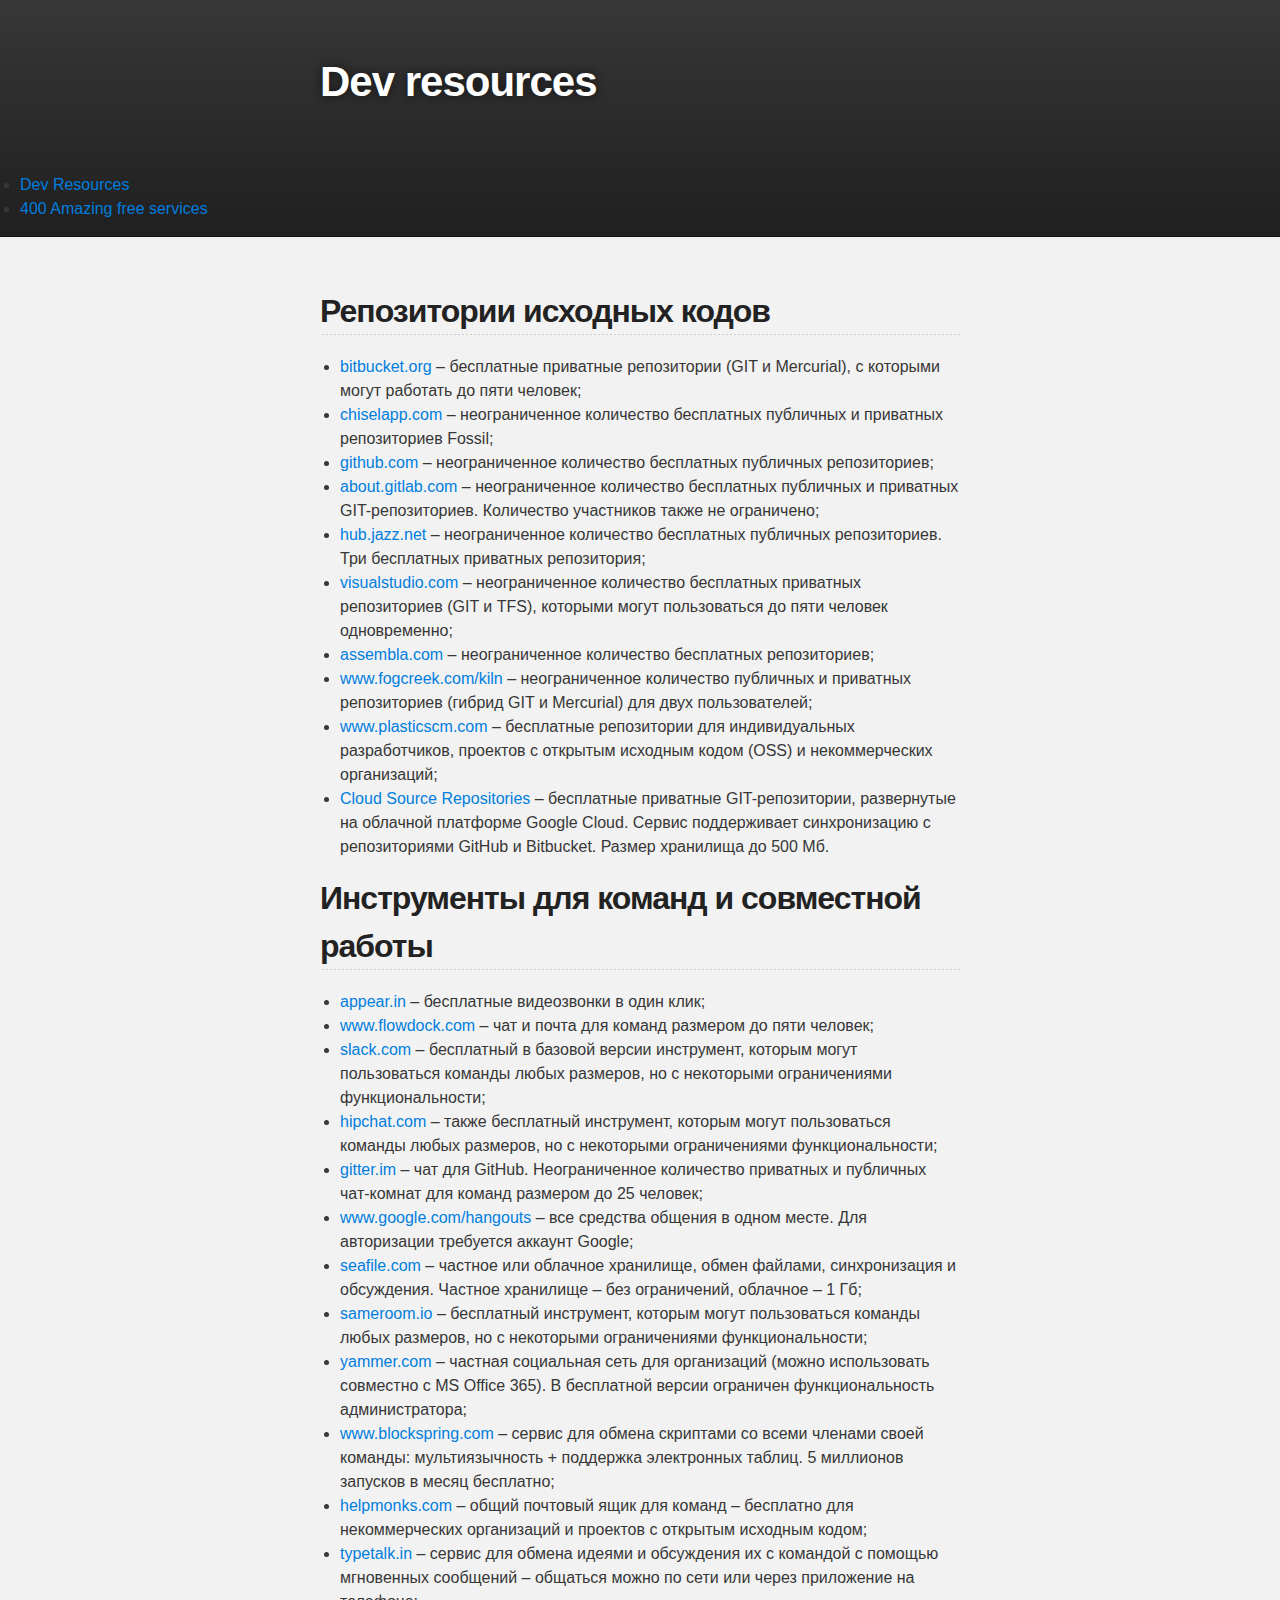
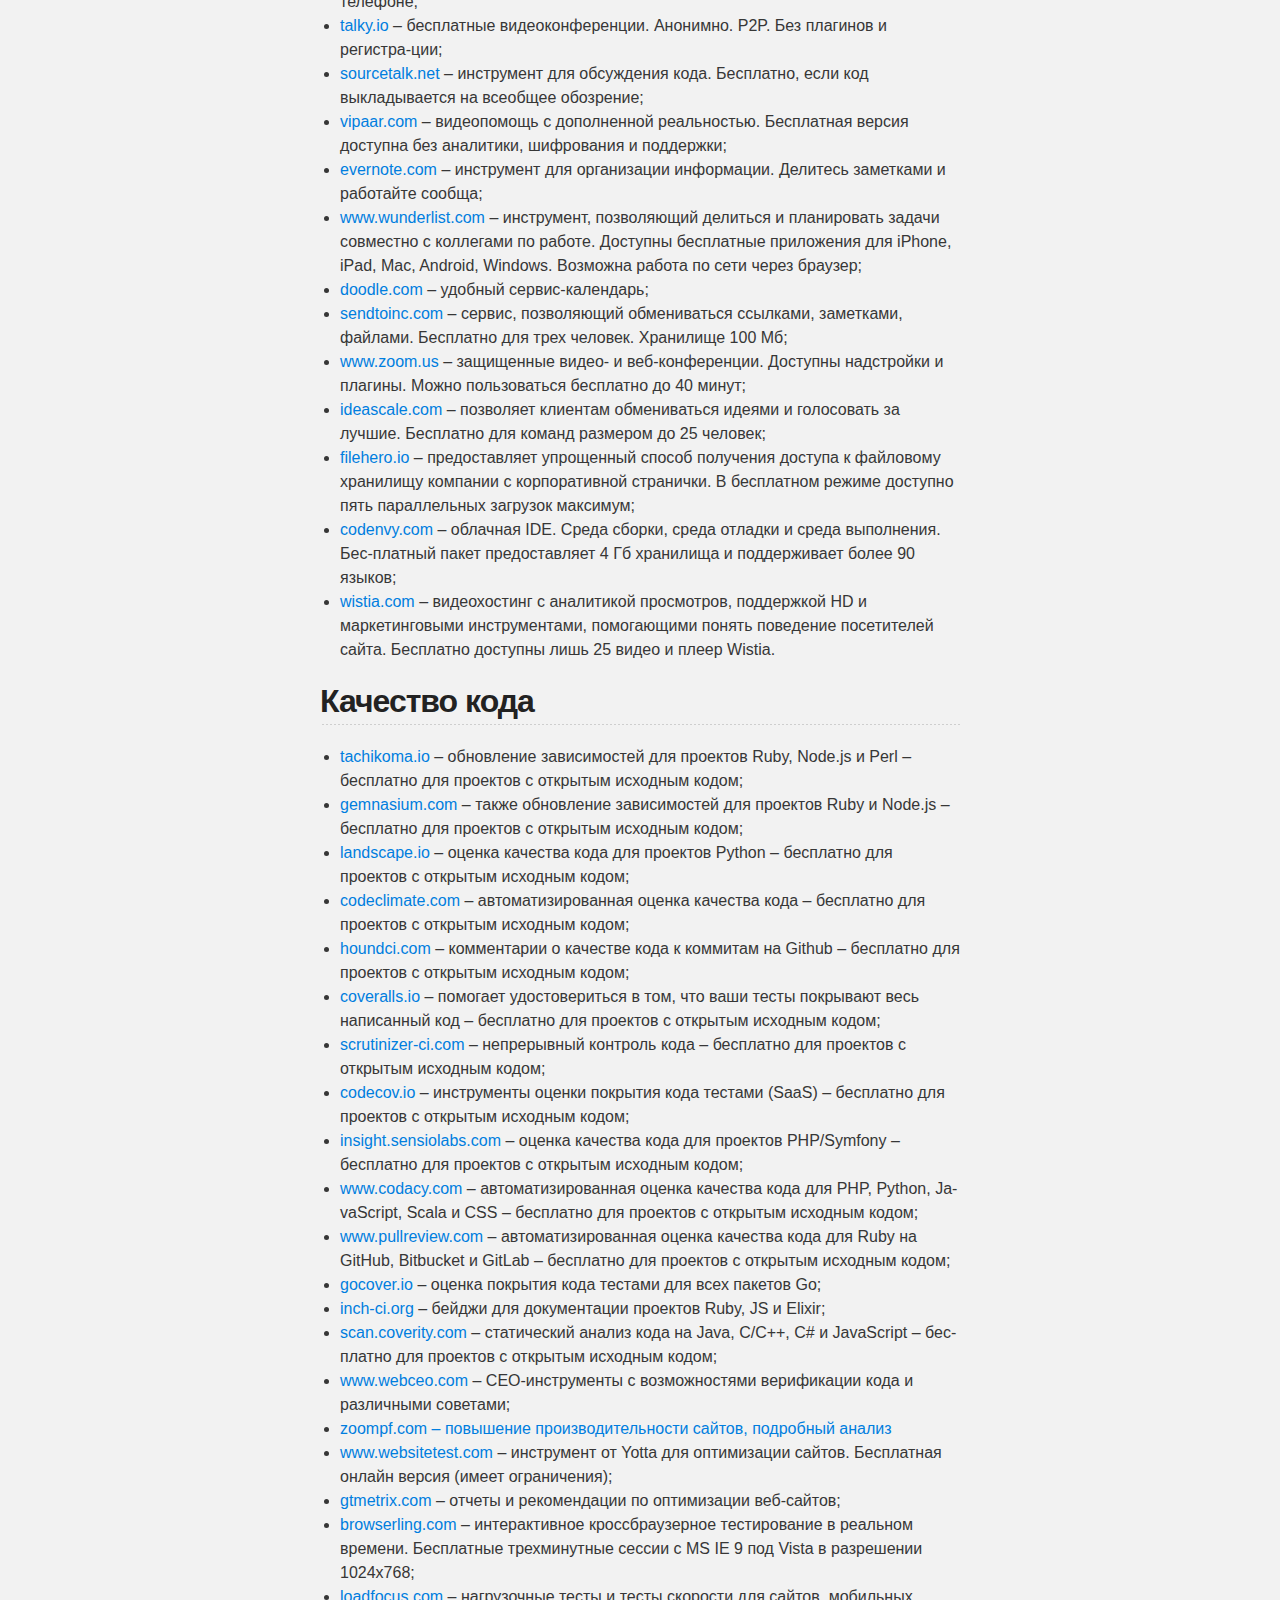
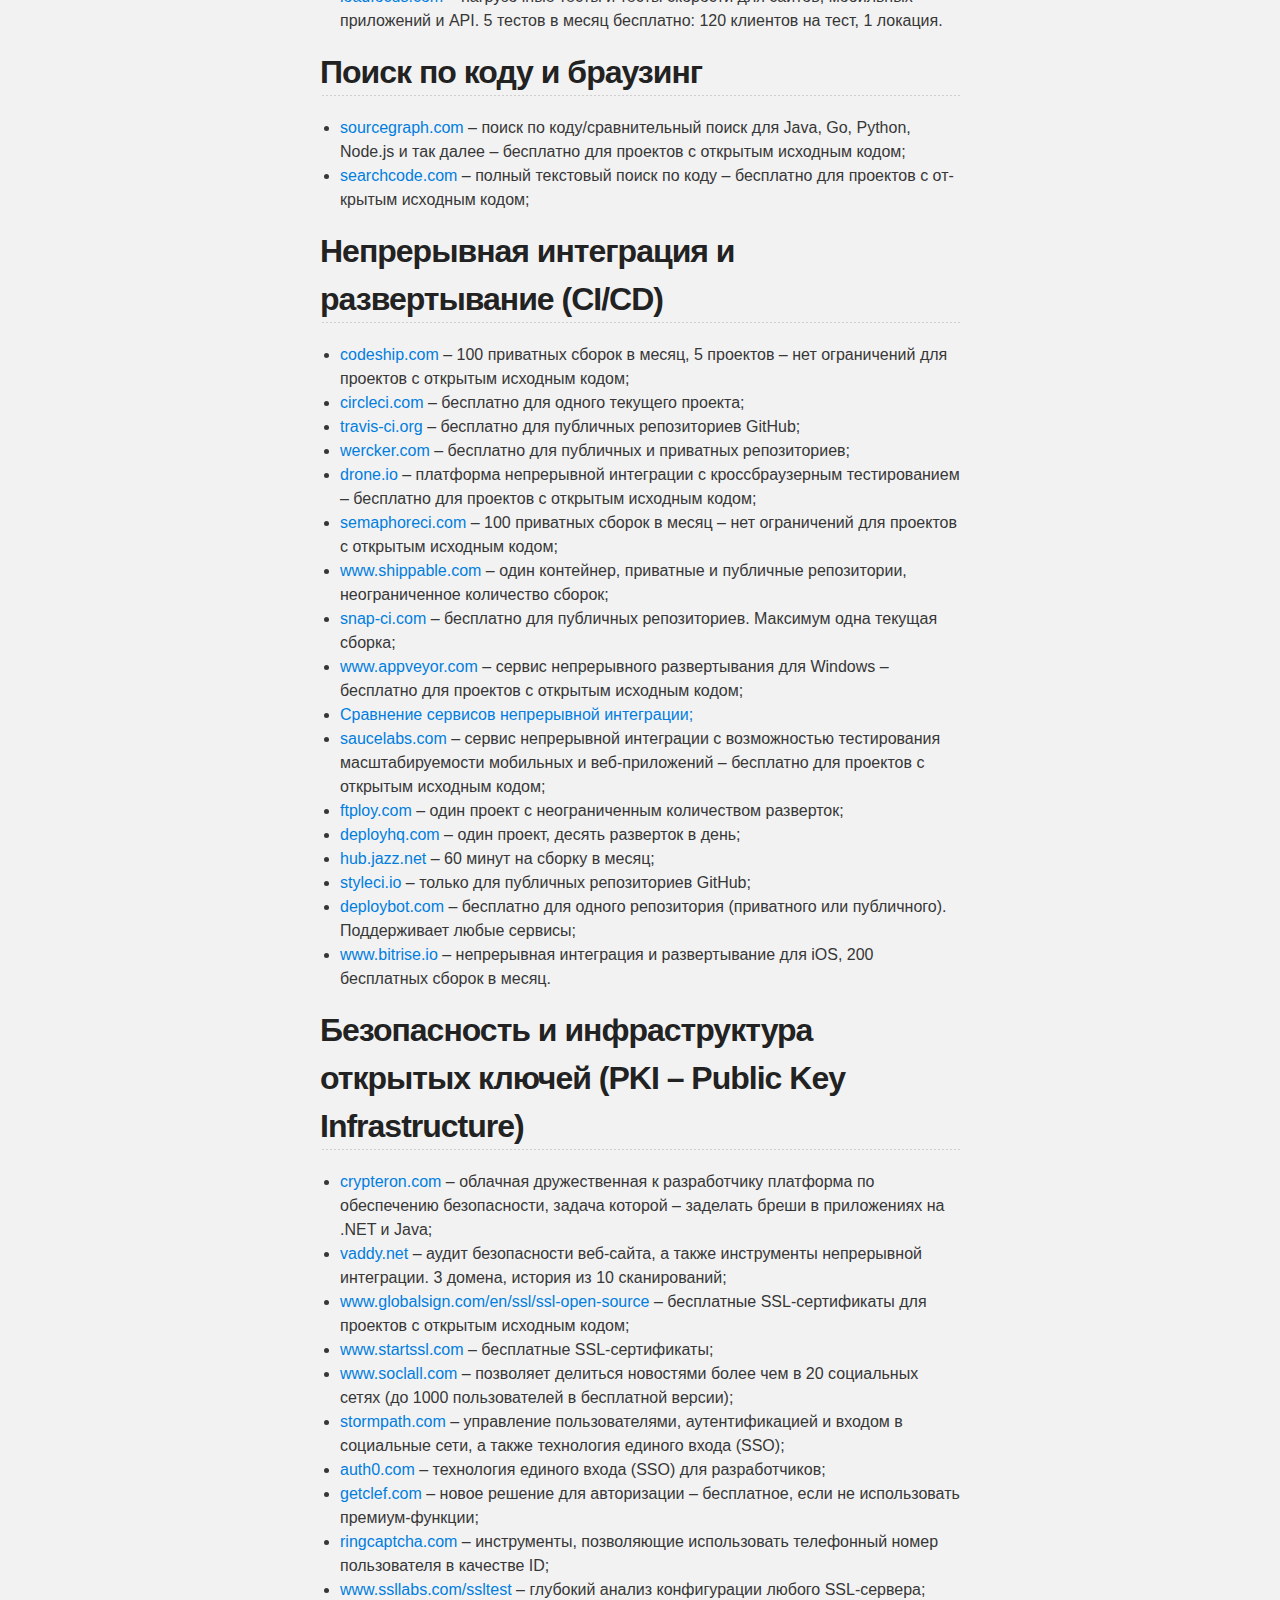
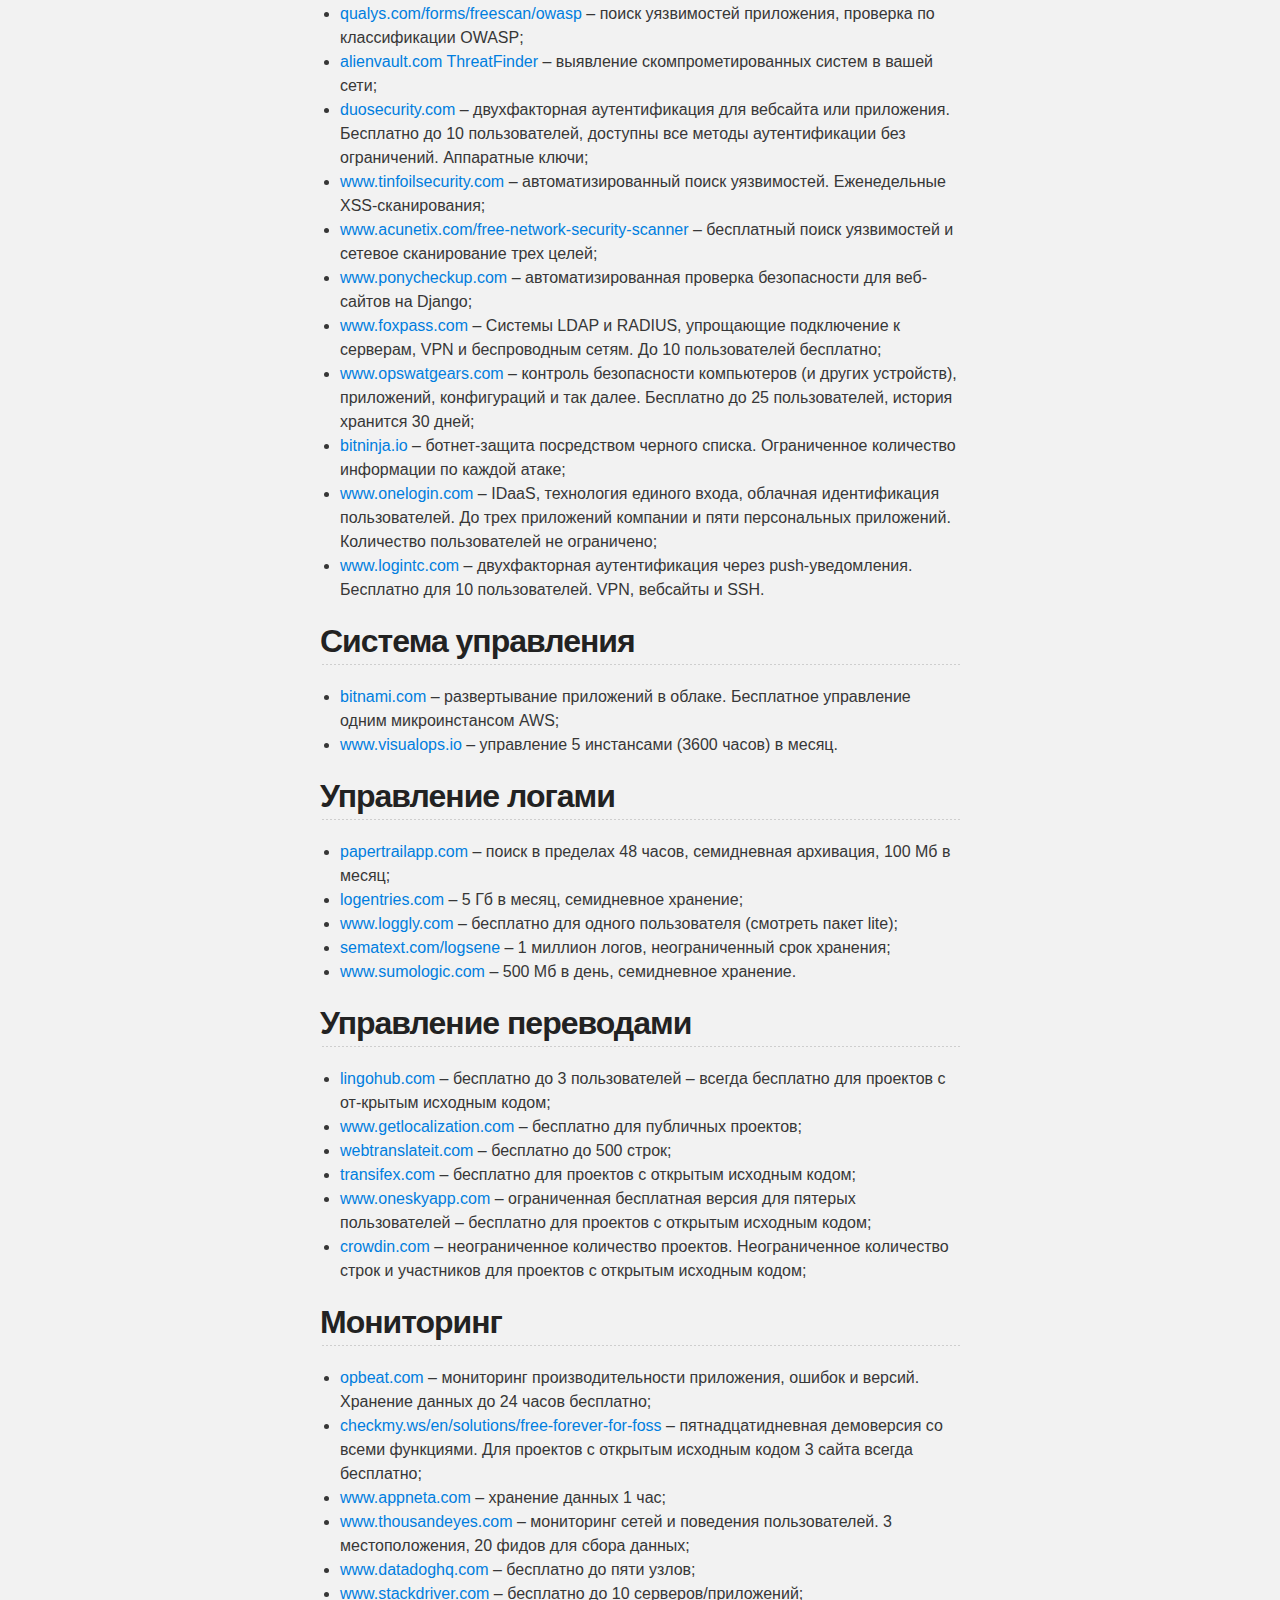
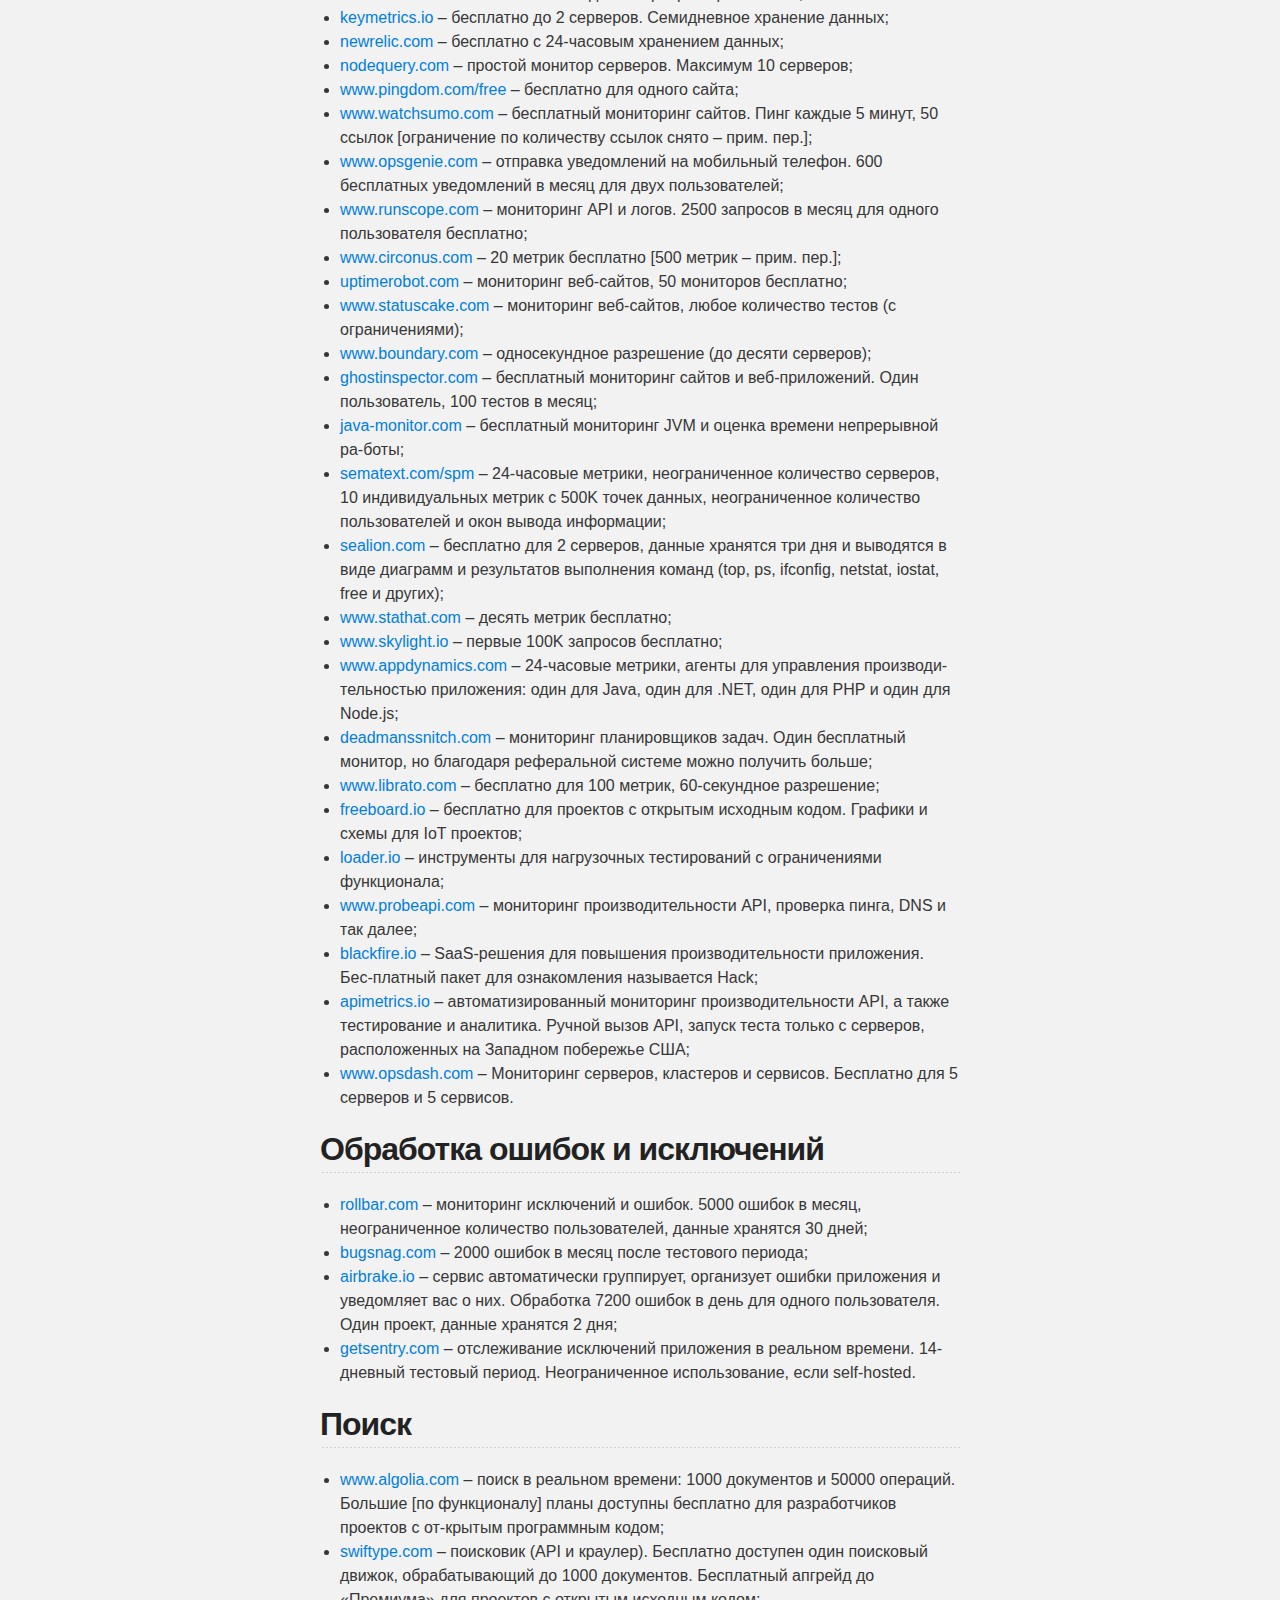
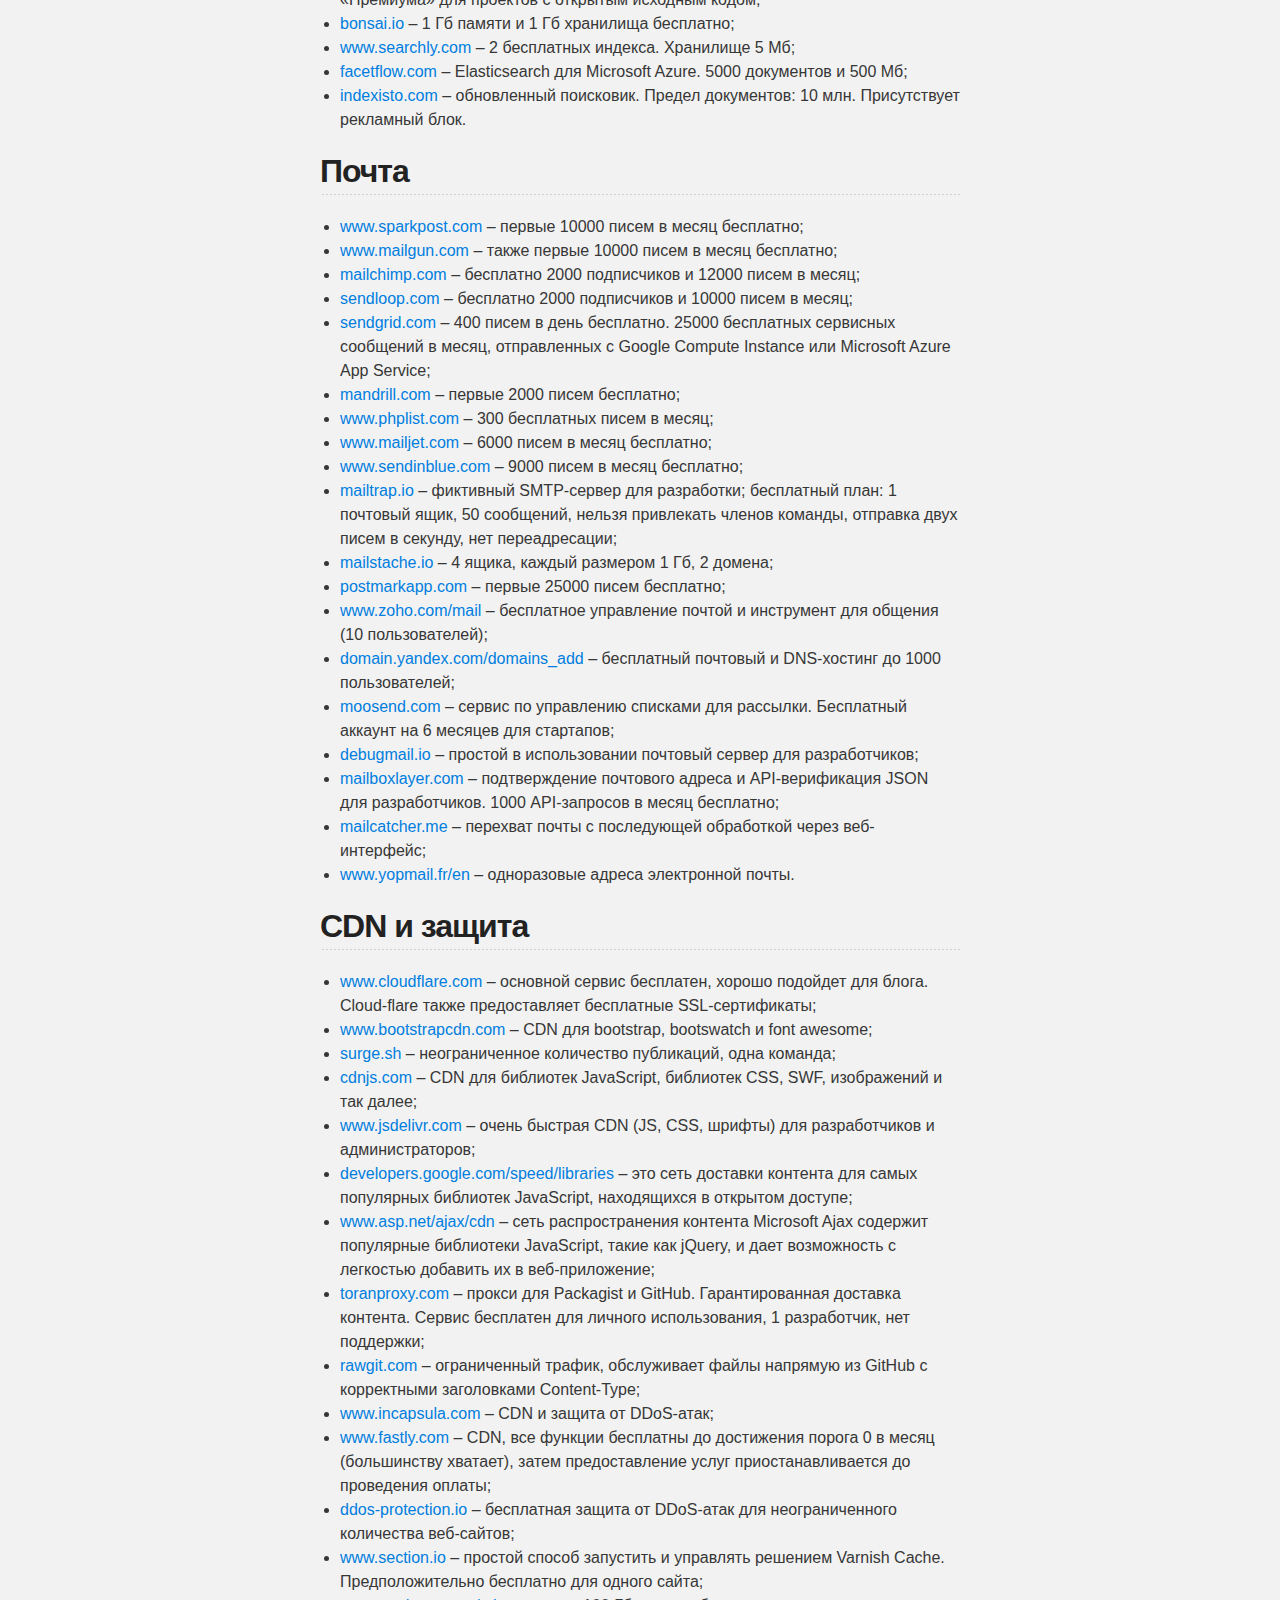
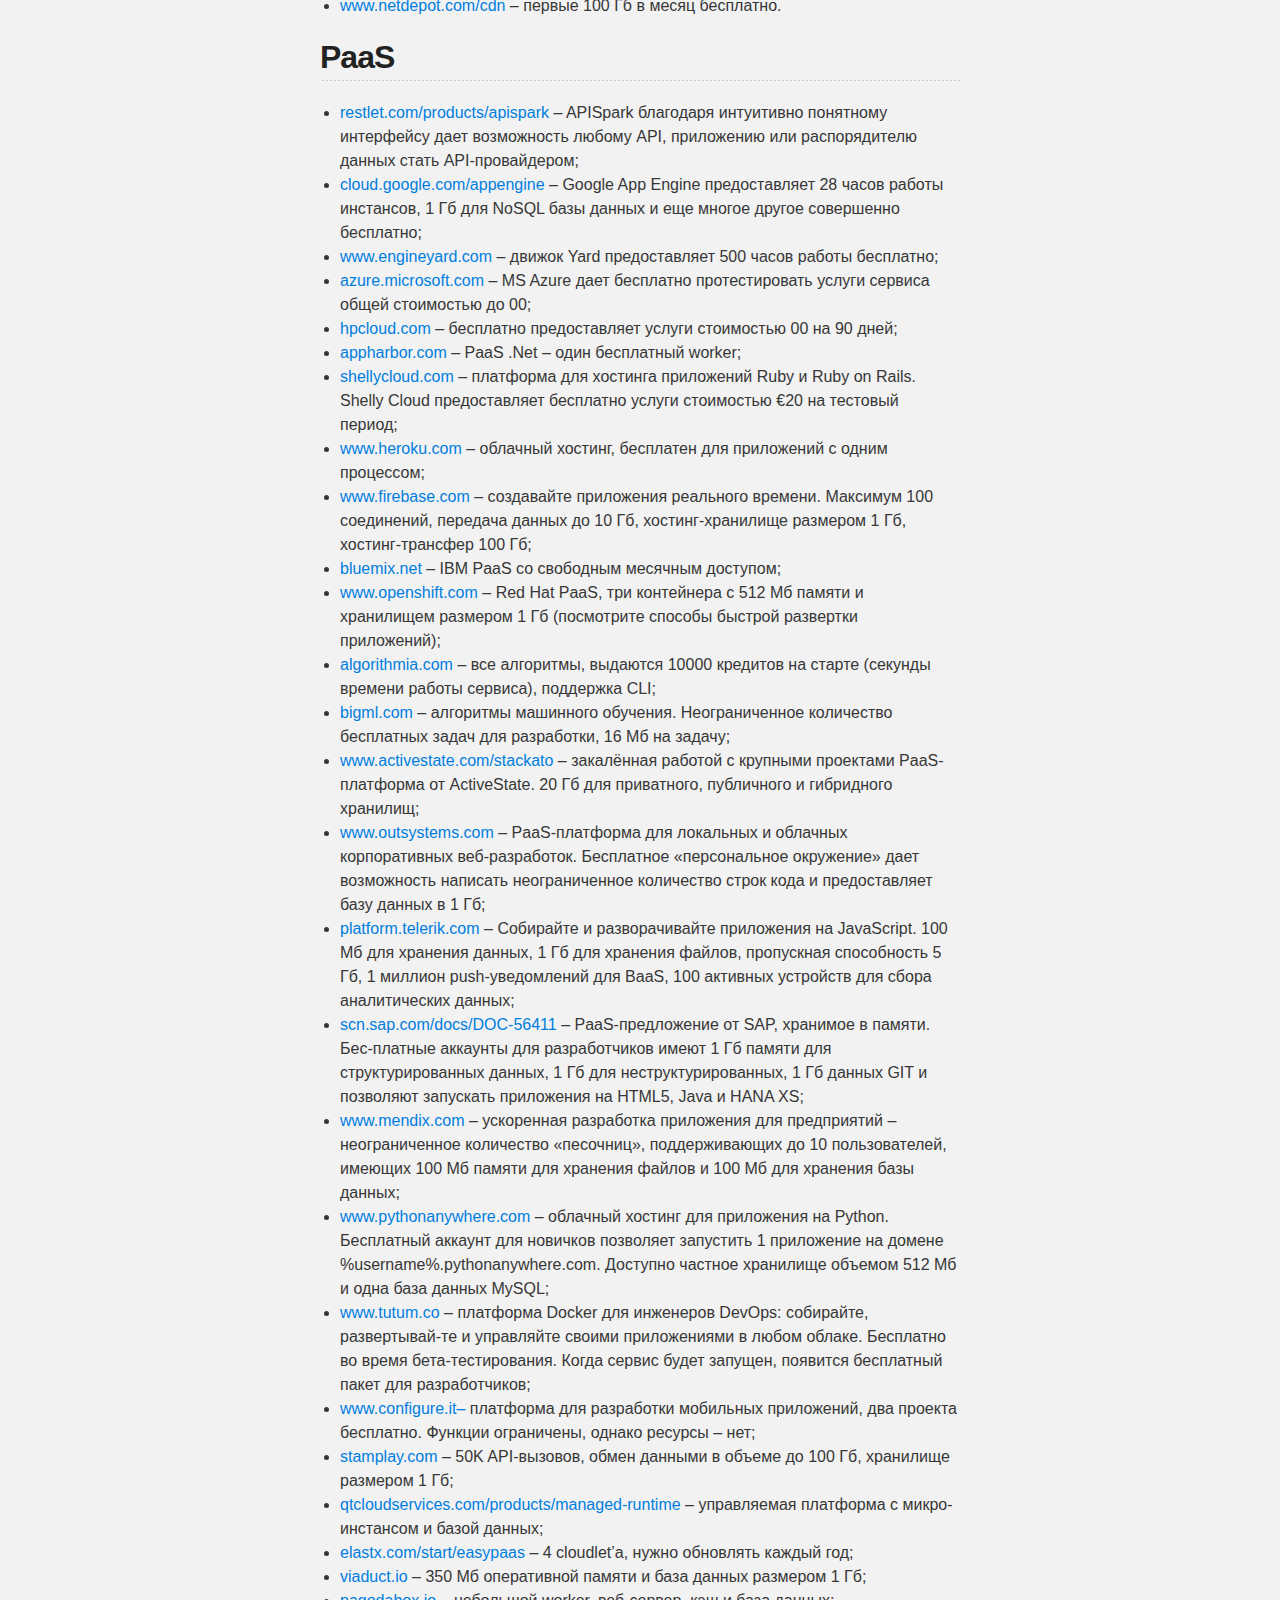
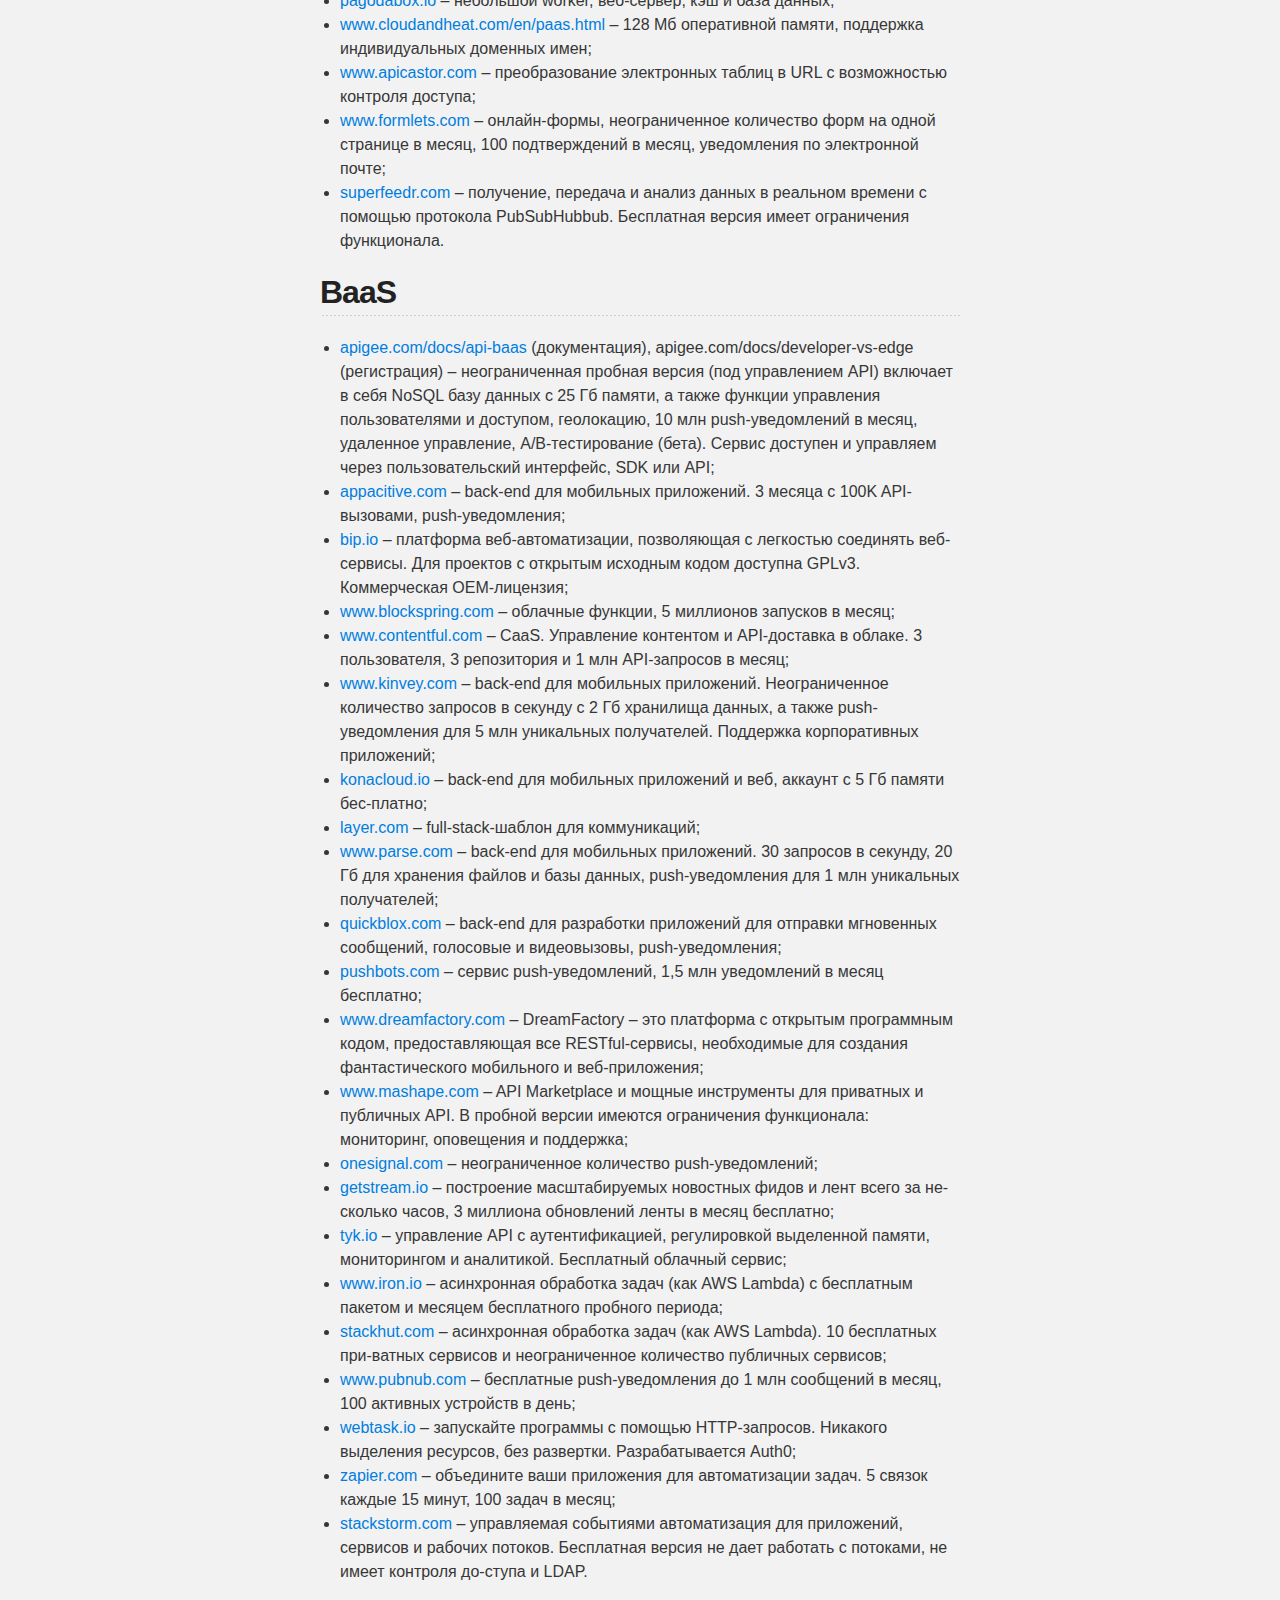
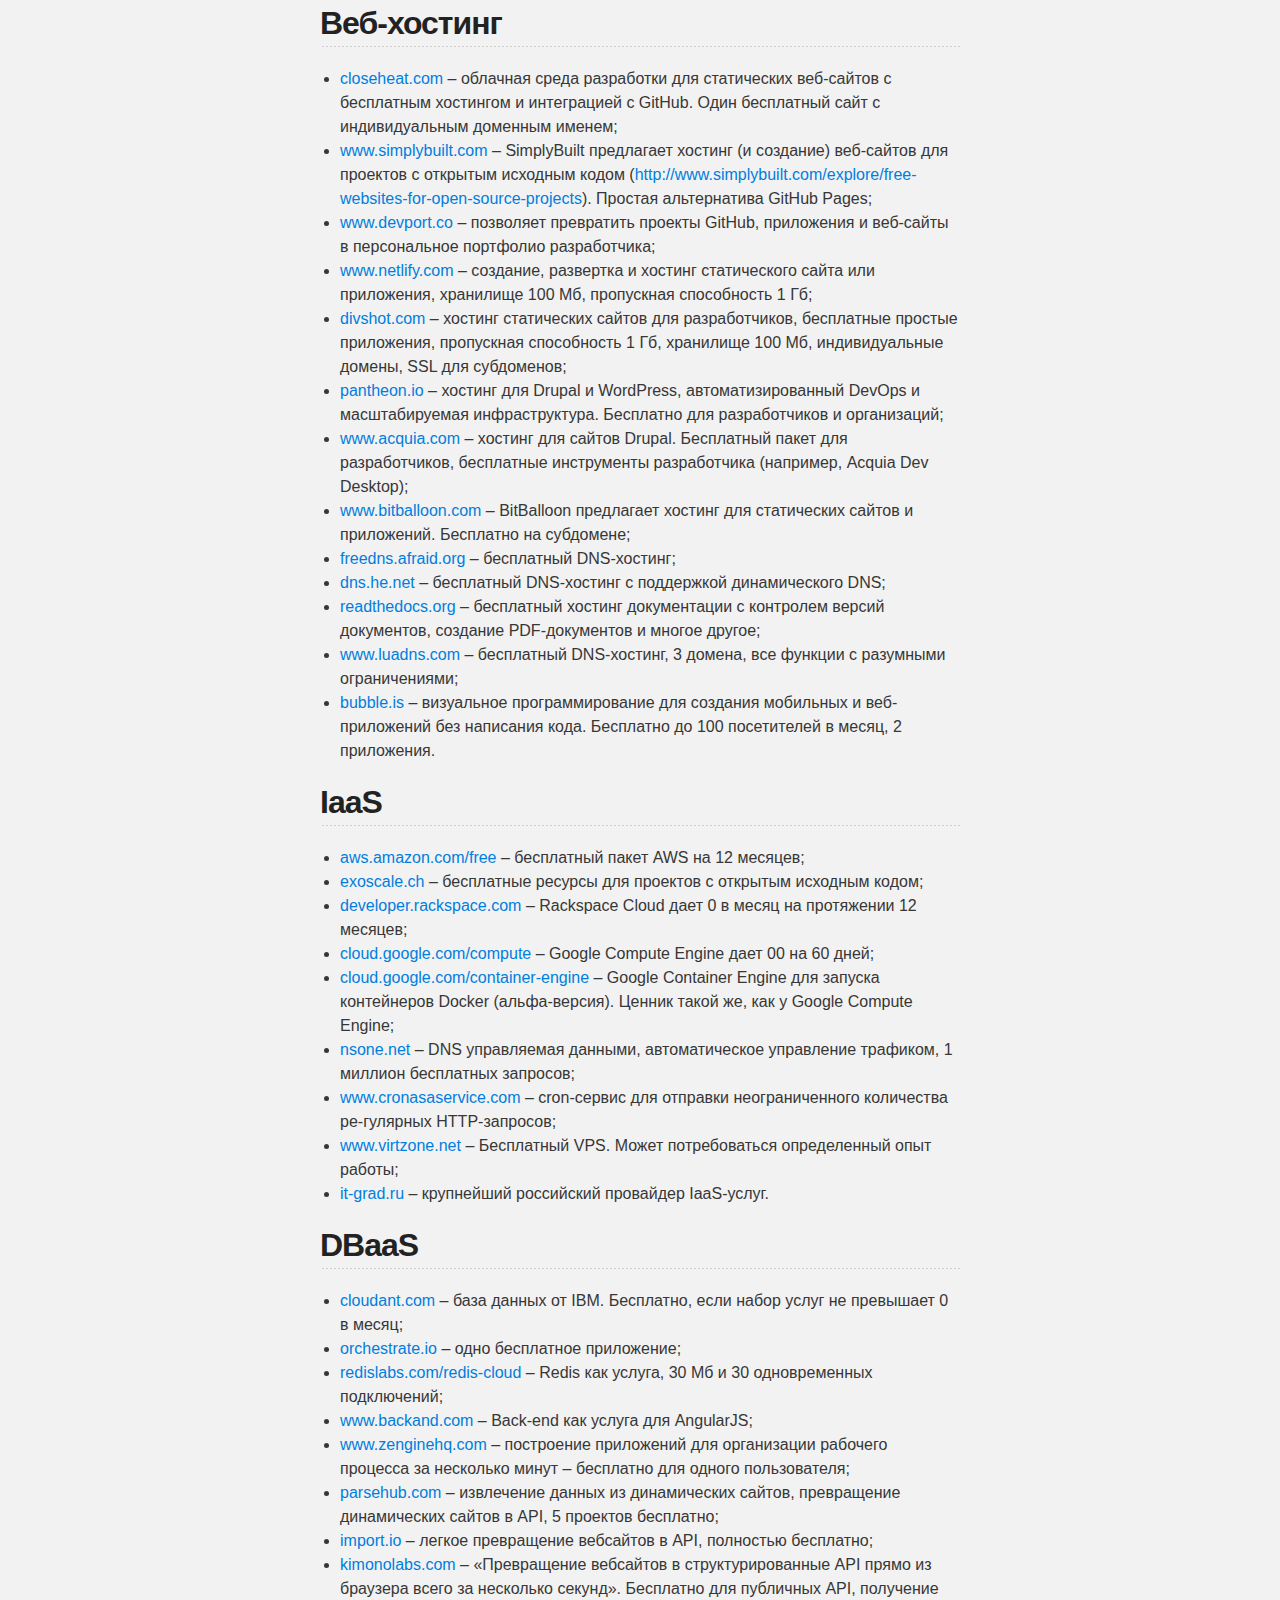
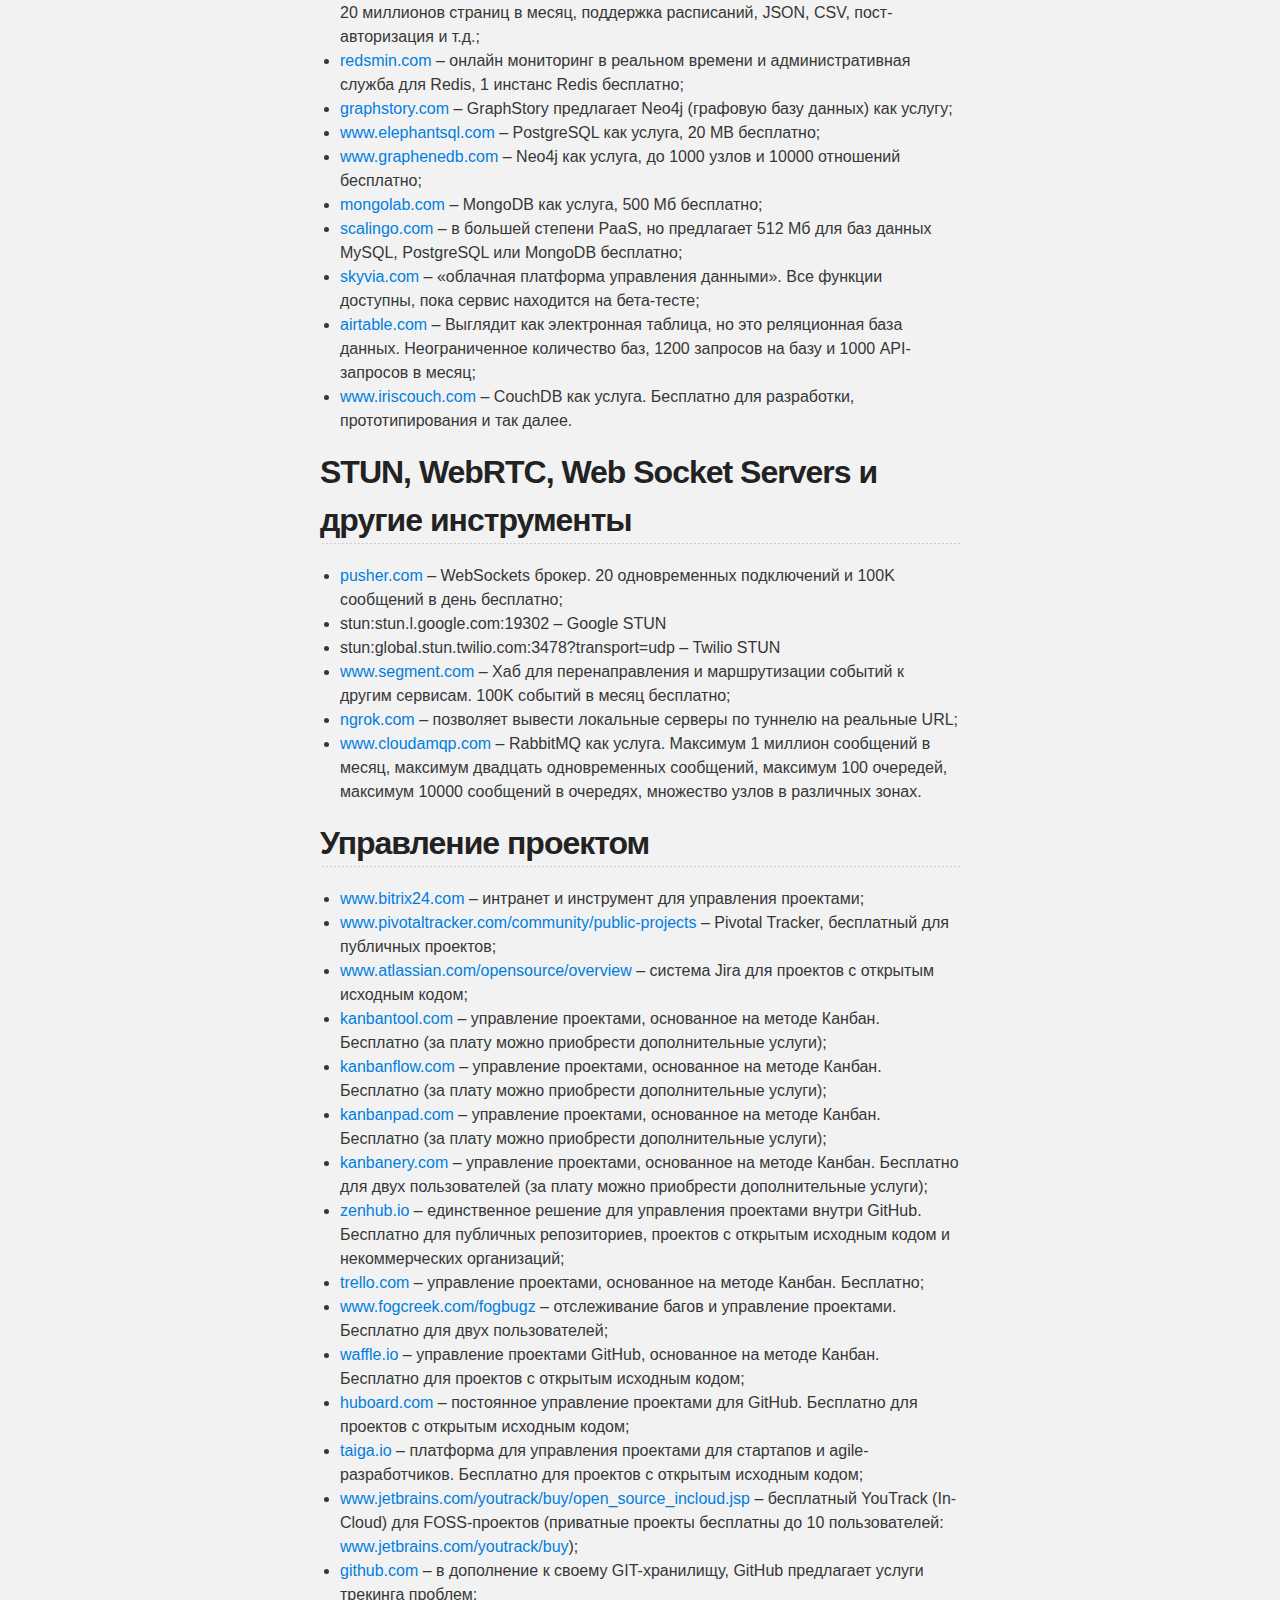
==== commit bc0e5962: "400 services" ====
--- a/index.html
+++ b/index.html
@@ -19,6 +19,13 @@
           <h1 id="project_title">Dev resources</h1>
           <h2 id="project_tagline"></h2>
         </header>
+        <nav id="nav">
+          <ul>
+            <li><a href="\index.html">Dev Resources</a></li>
+            <li><a href="\400-services.html">400 Amazing free services</a></li>
+          </ul>
+
+        </nav>
     </div>
 
     <!-- MAIN CONTENT -->
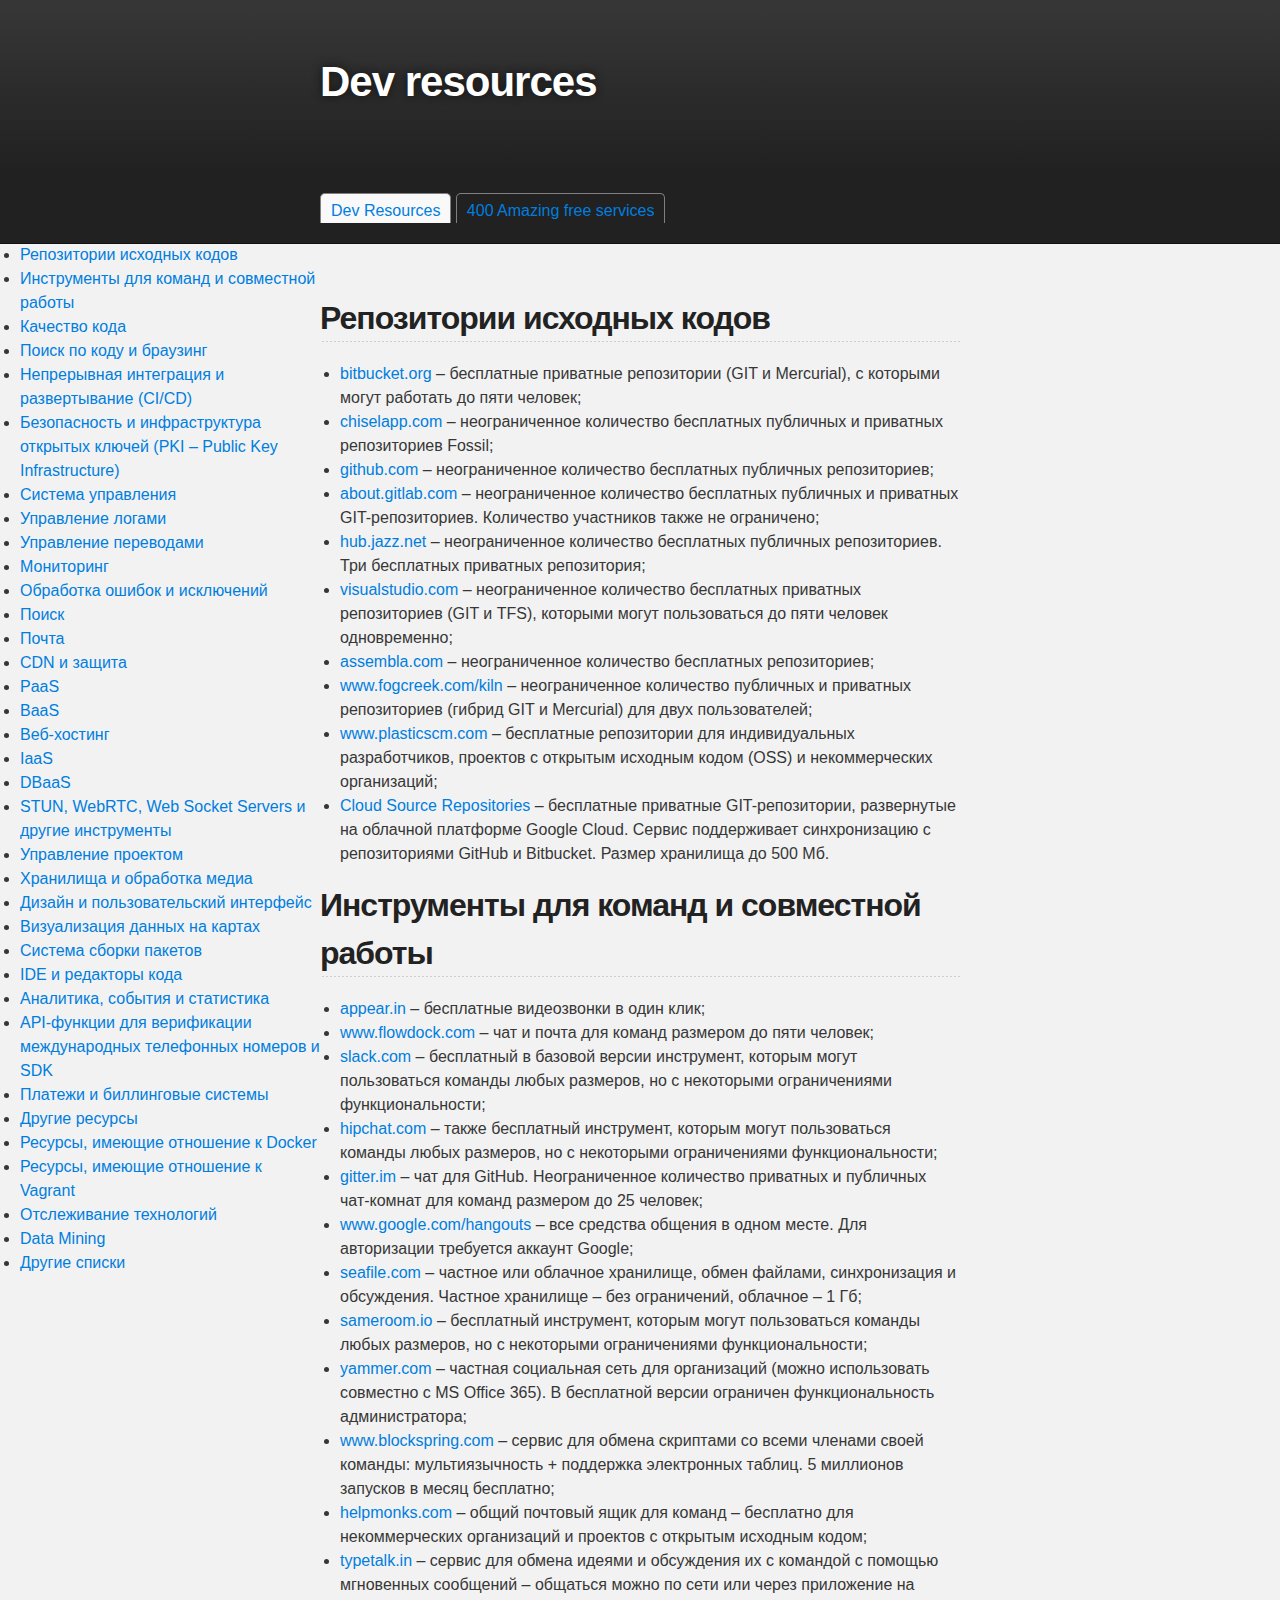
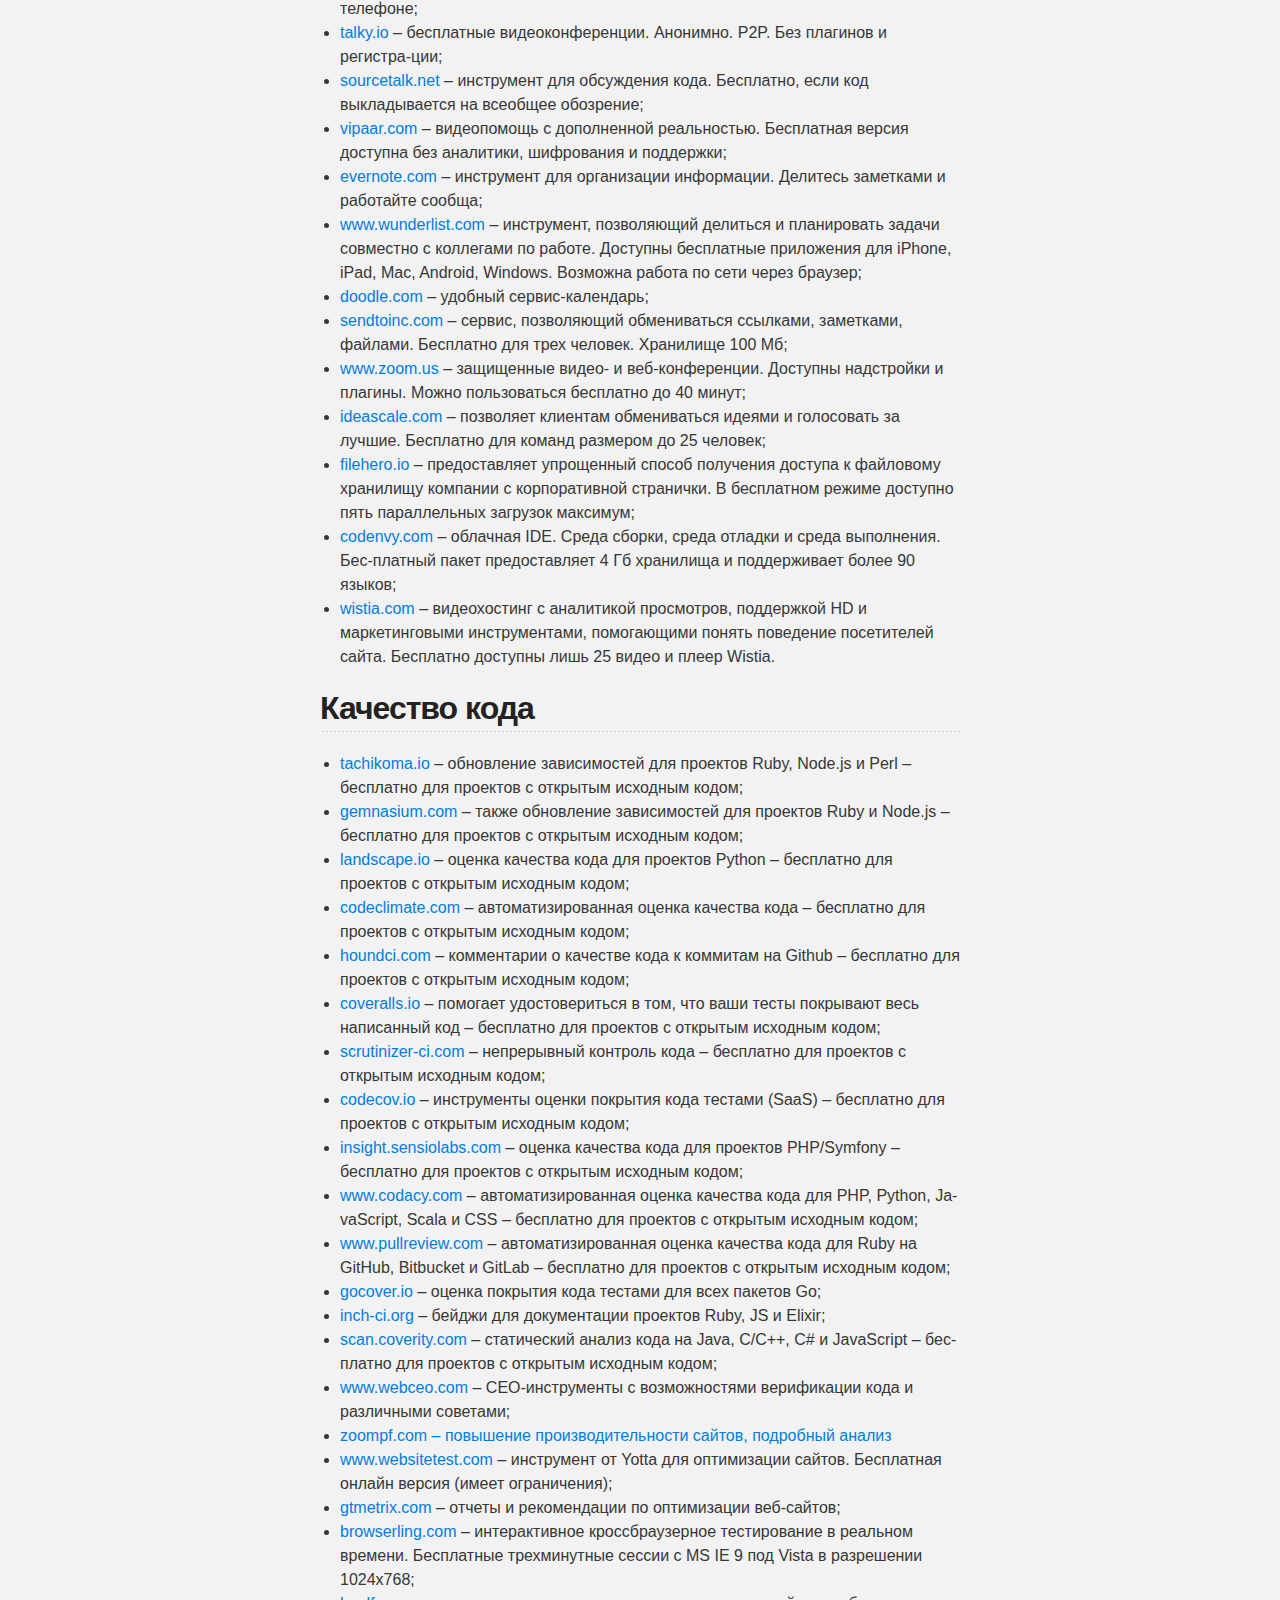
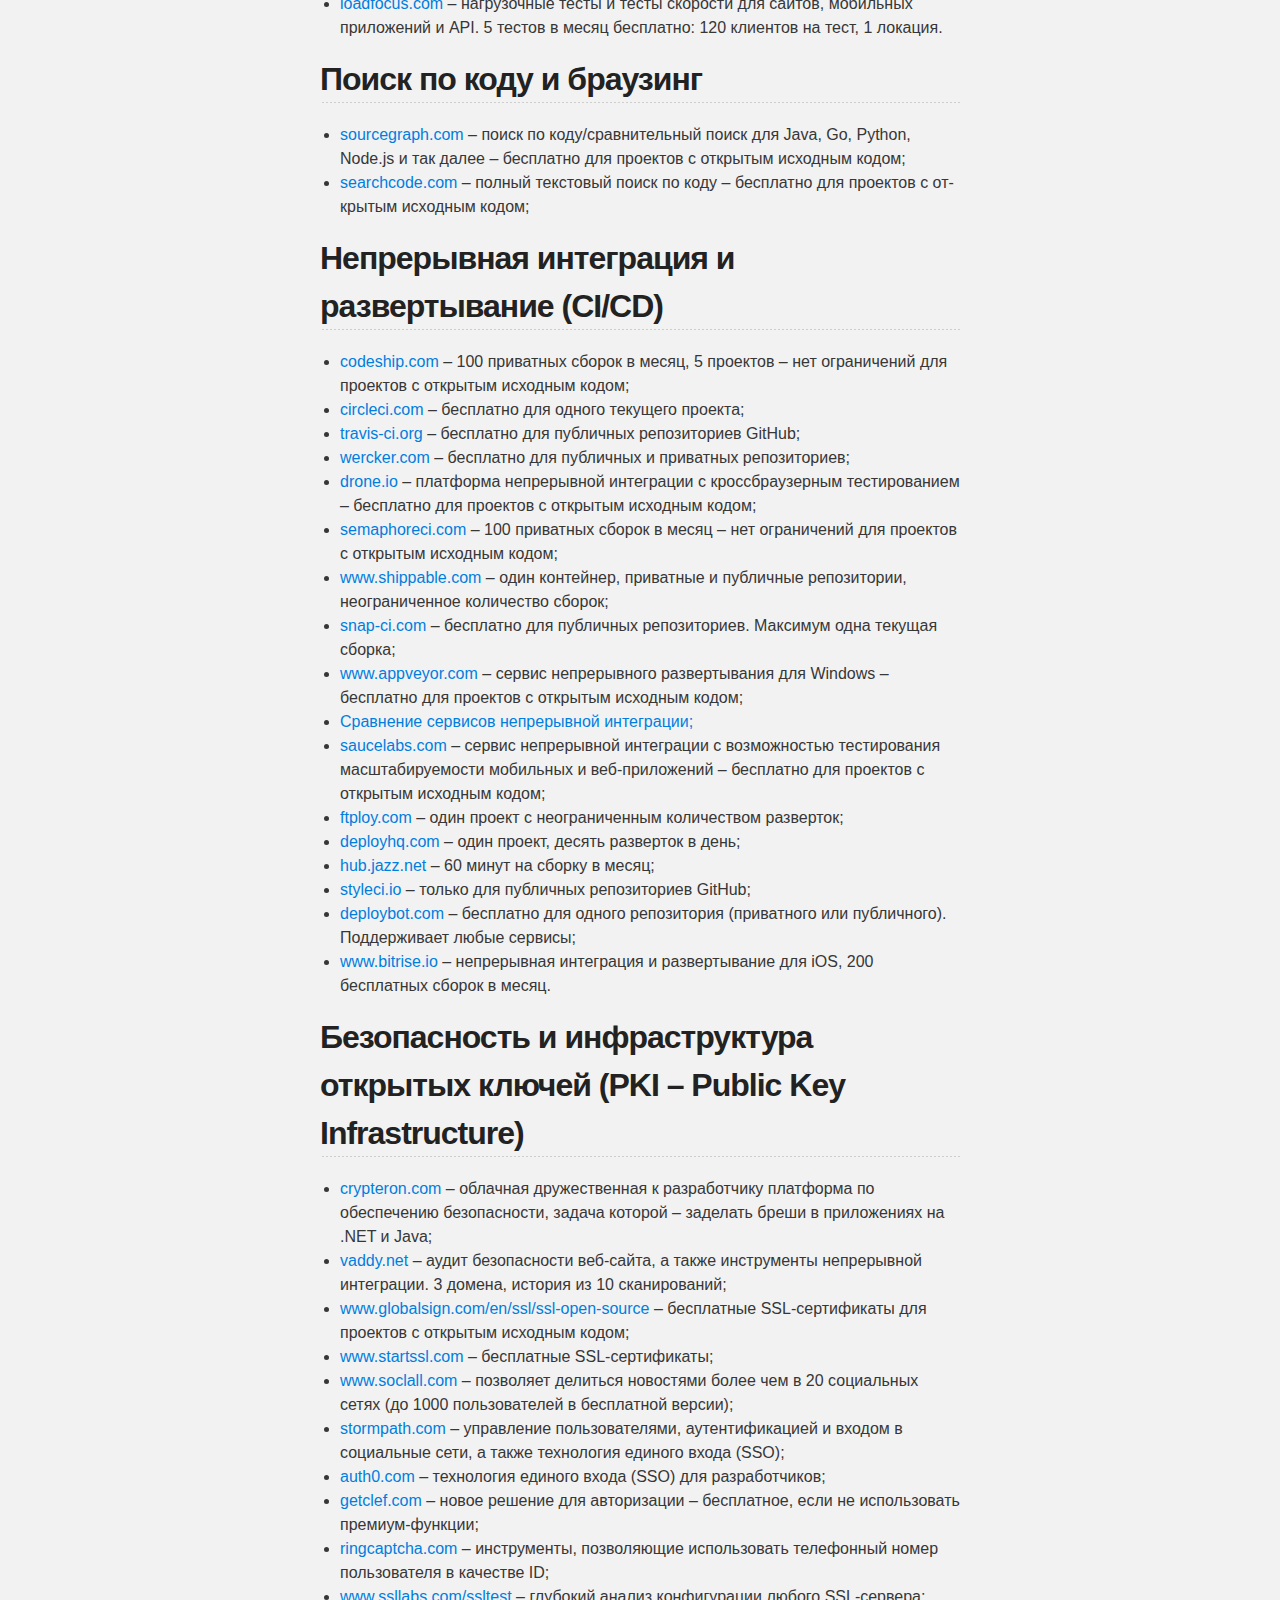
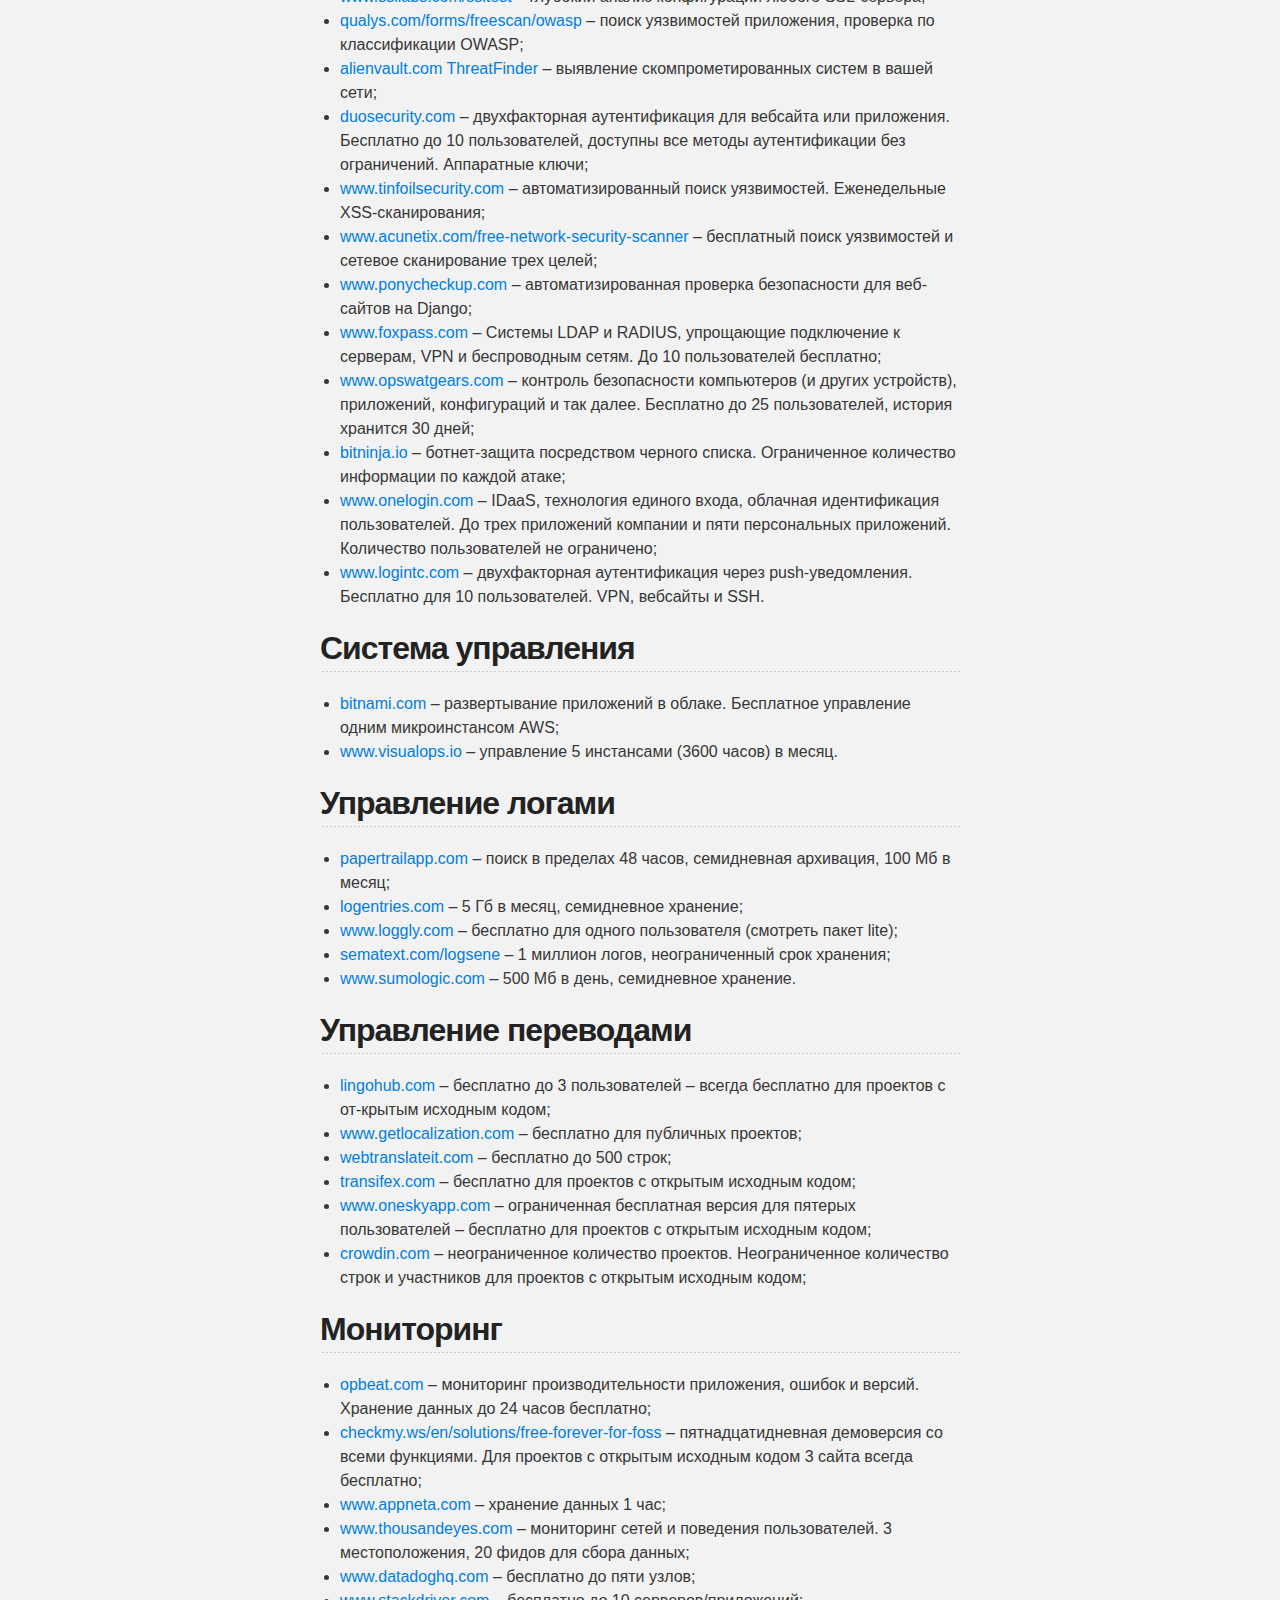
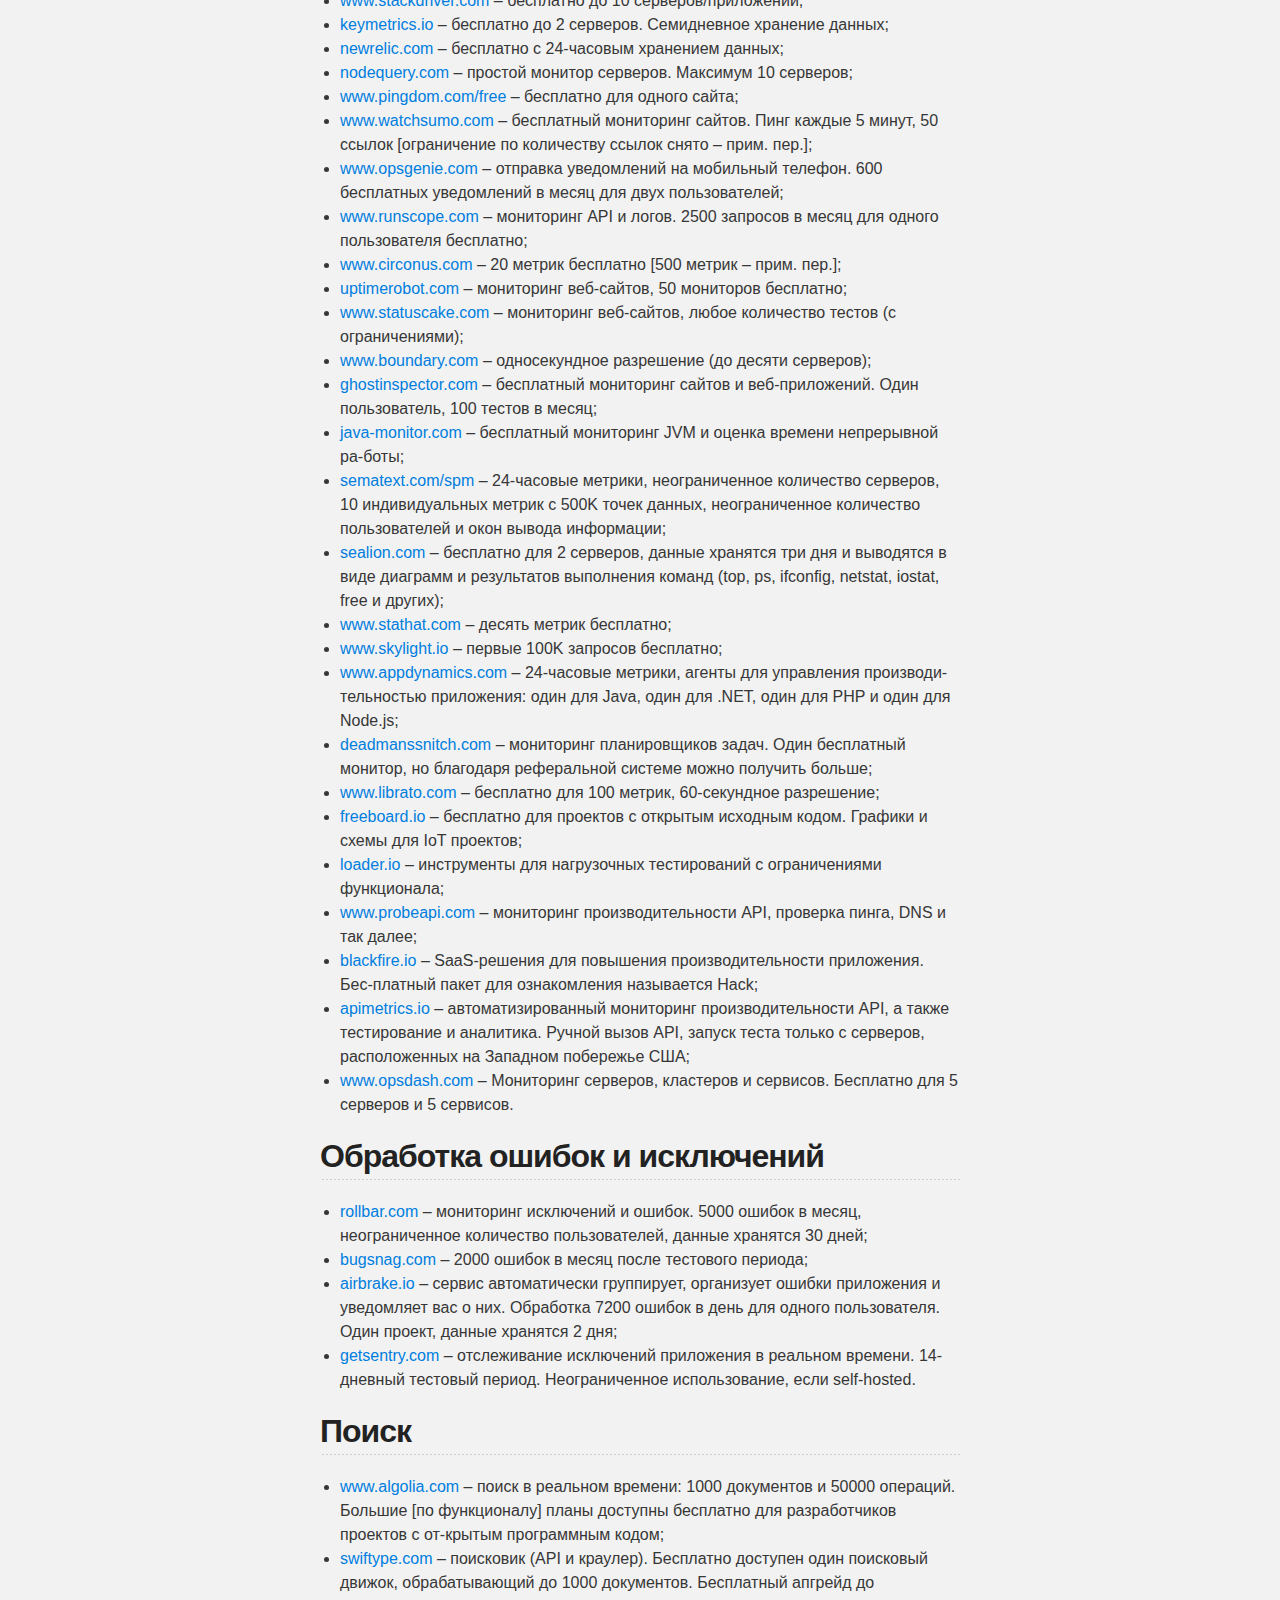
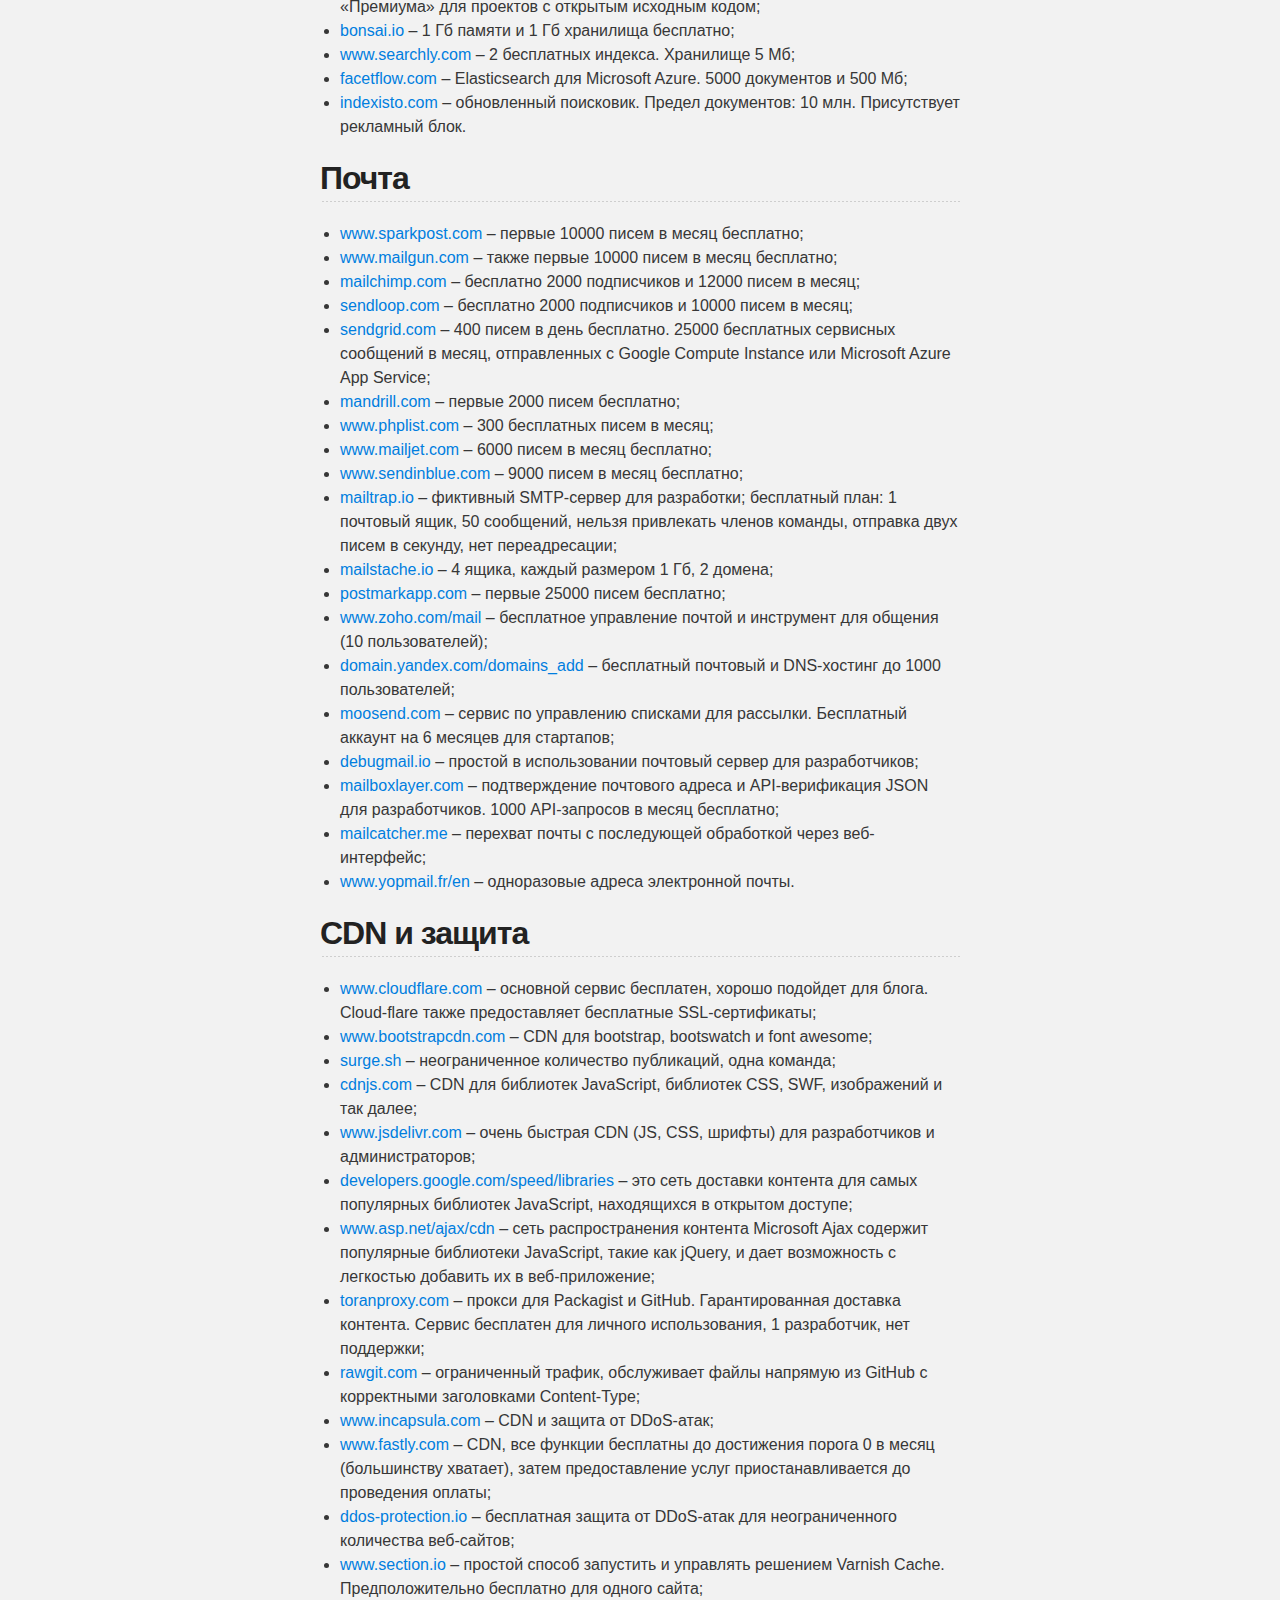
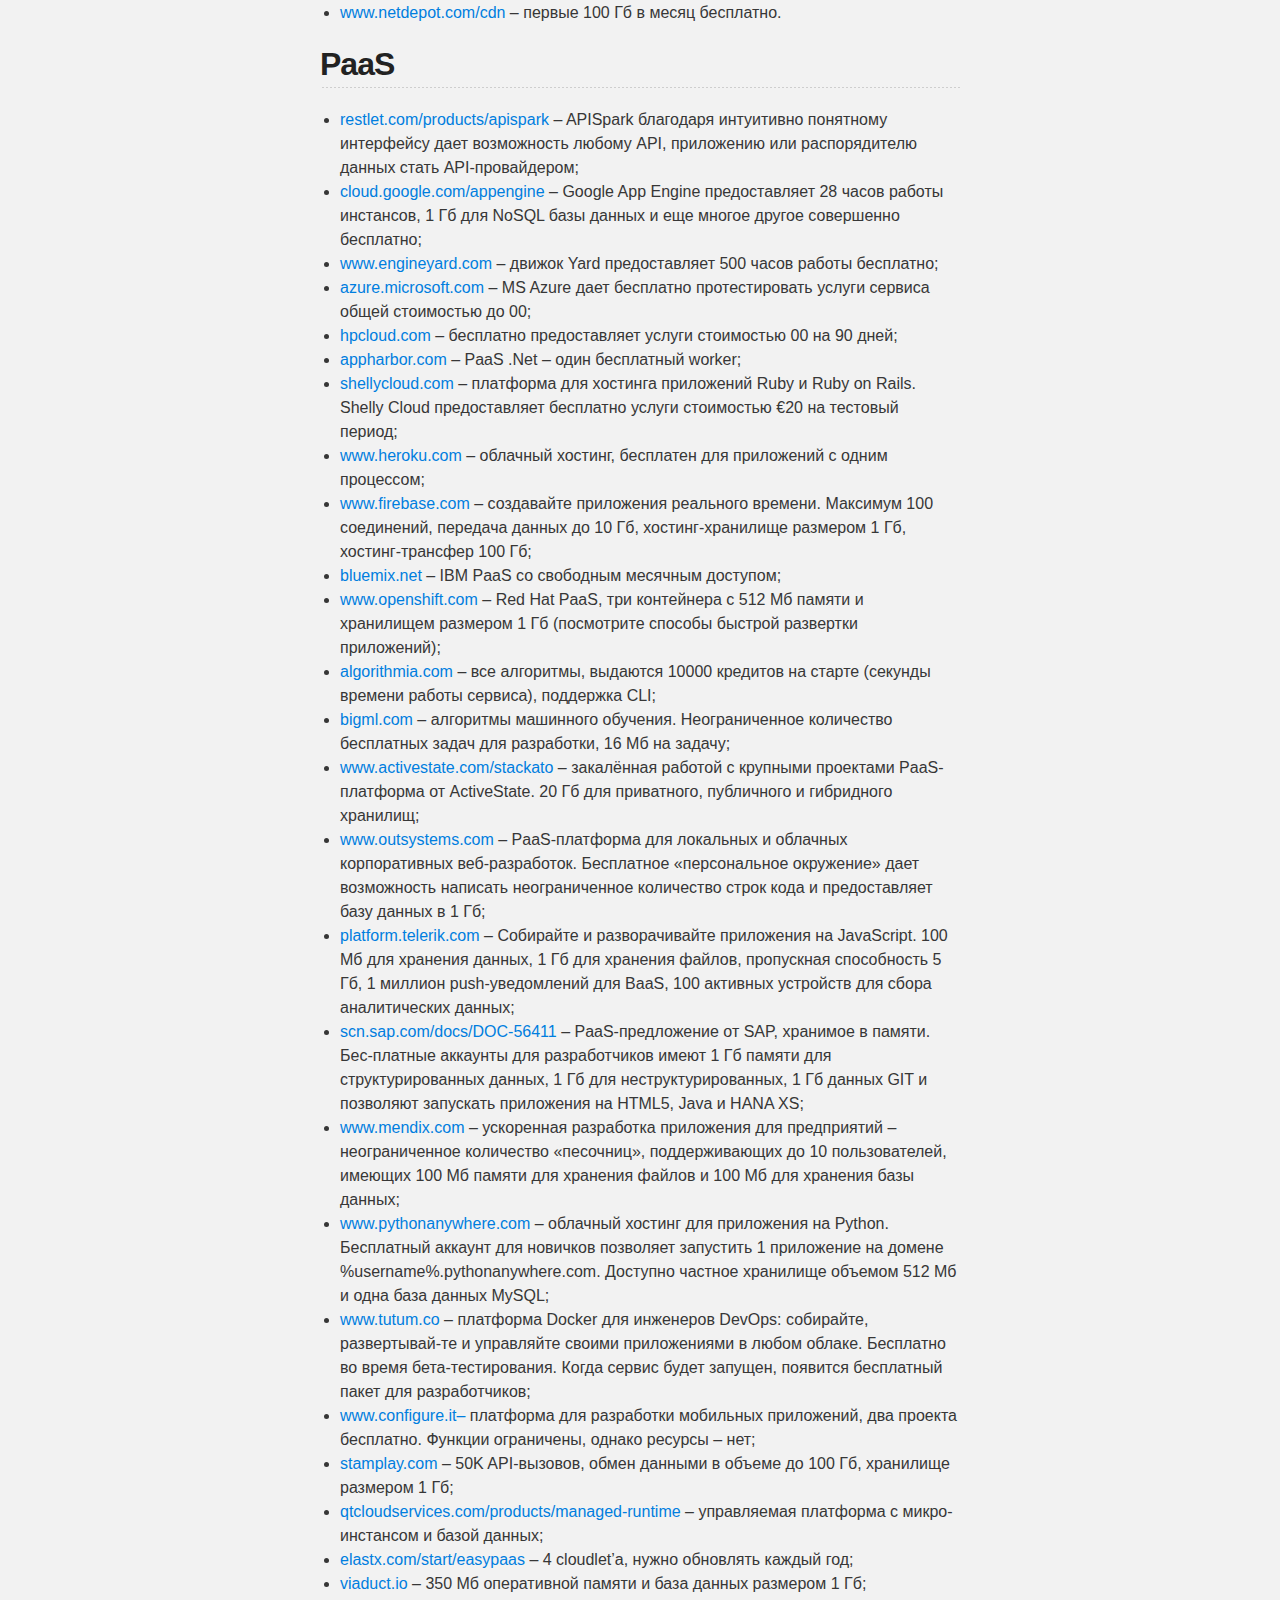
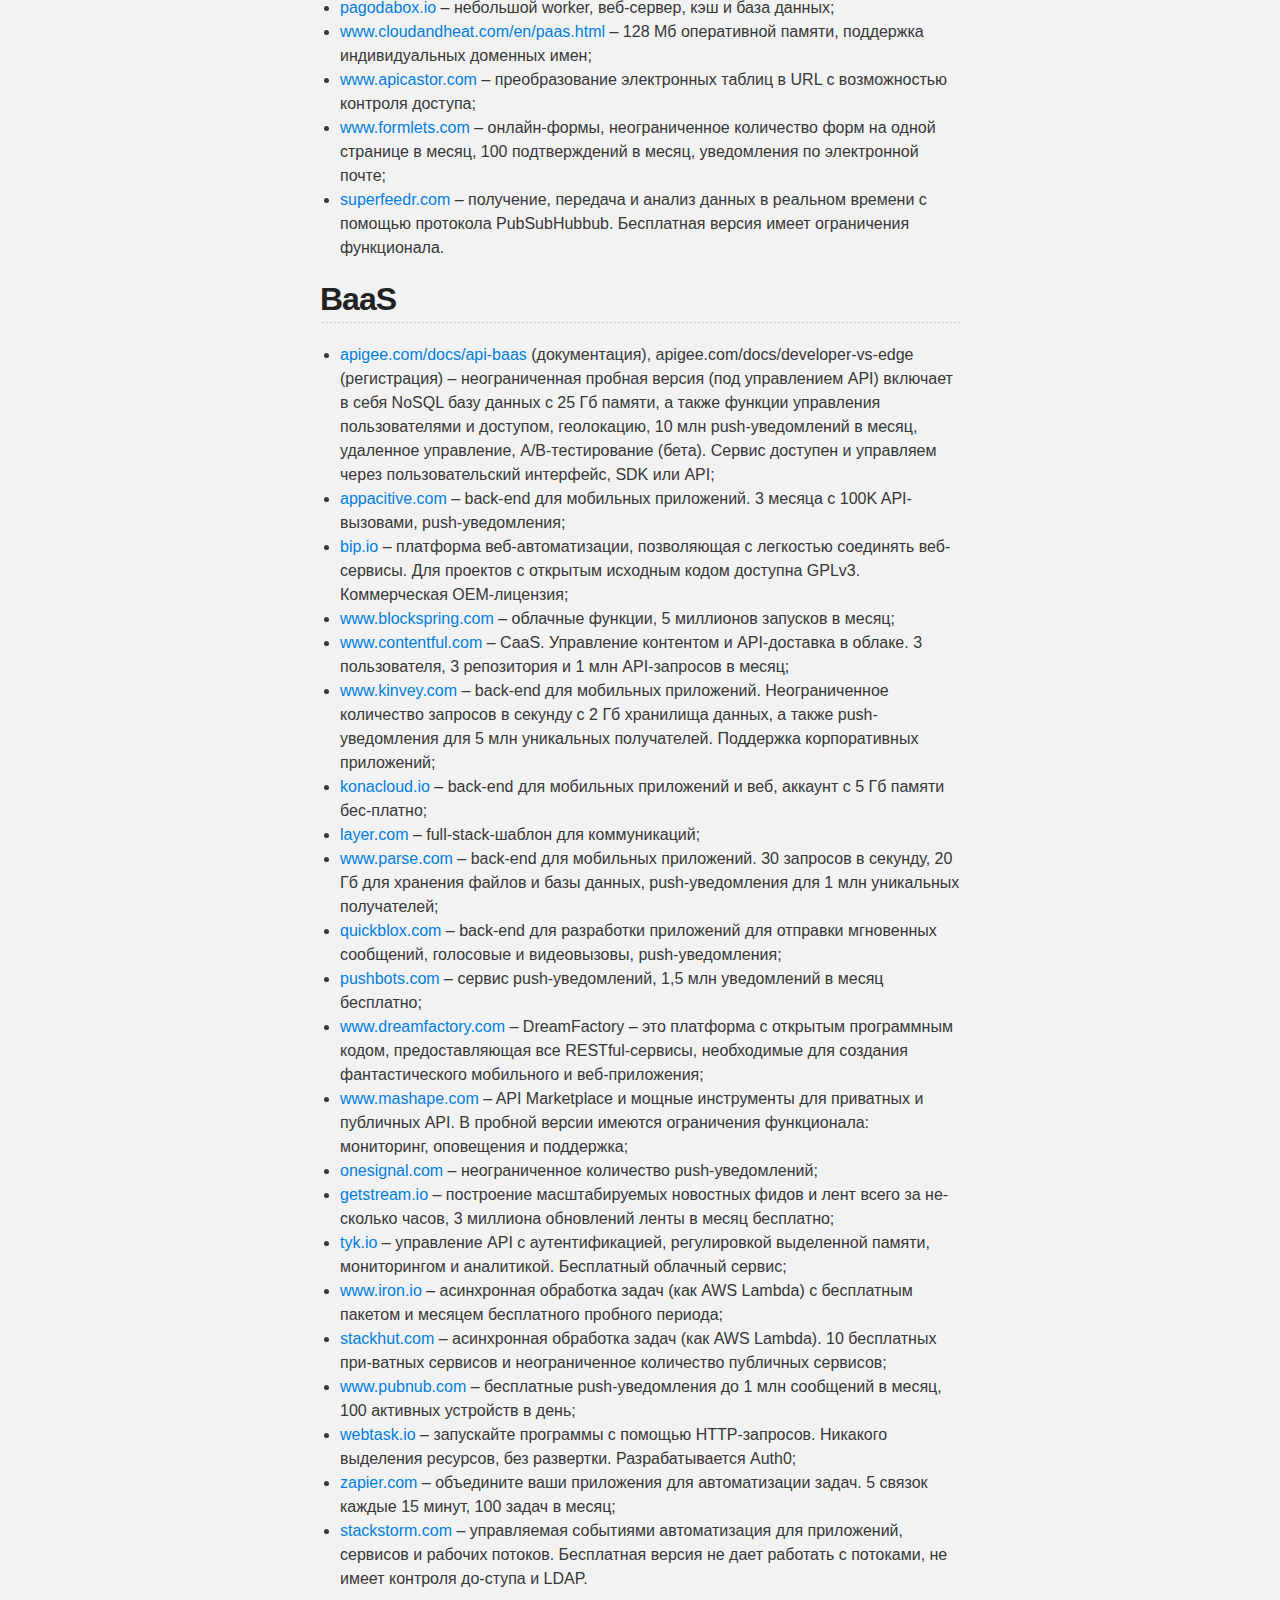
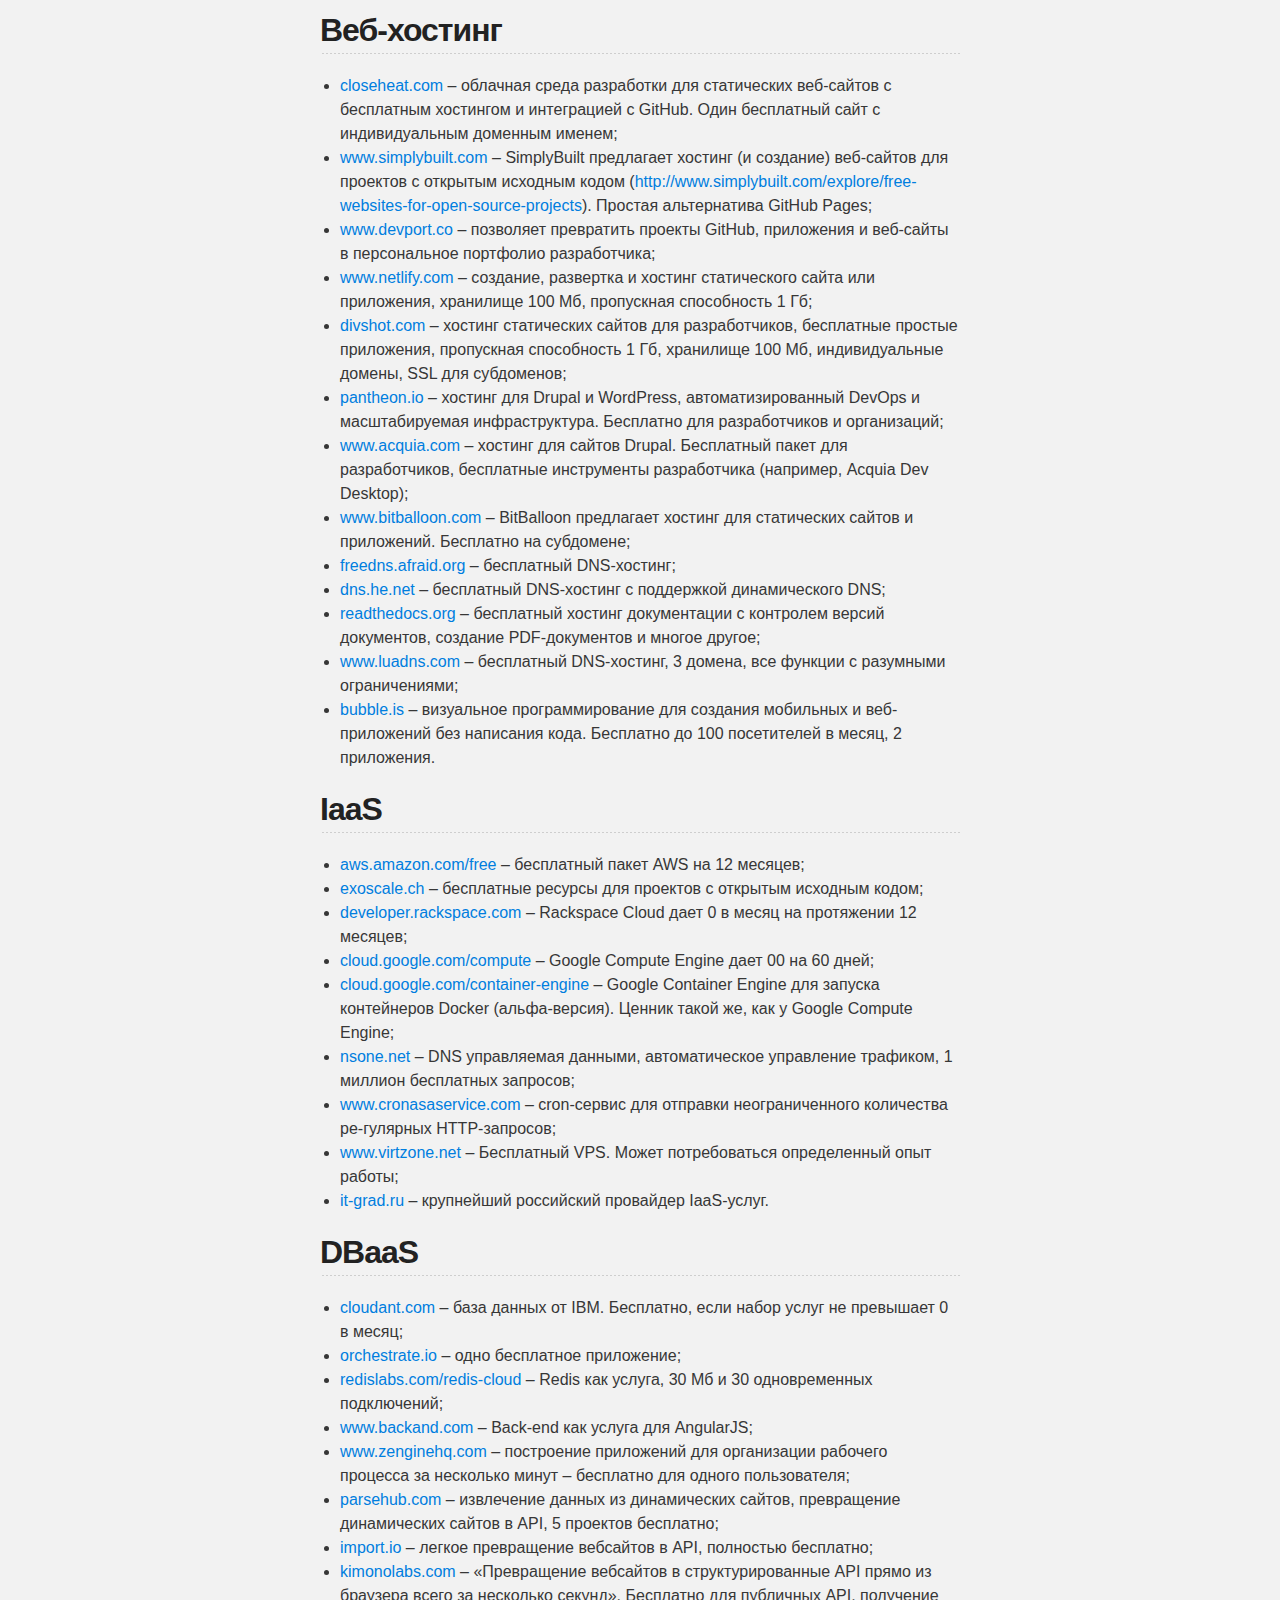
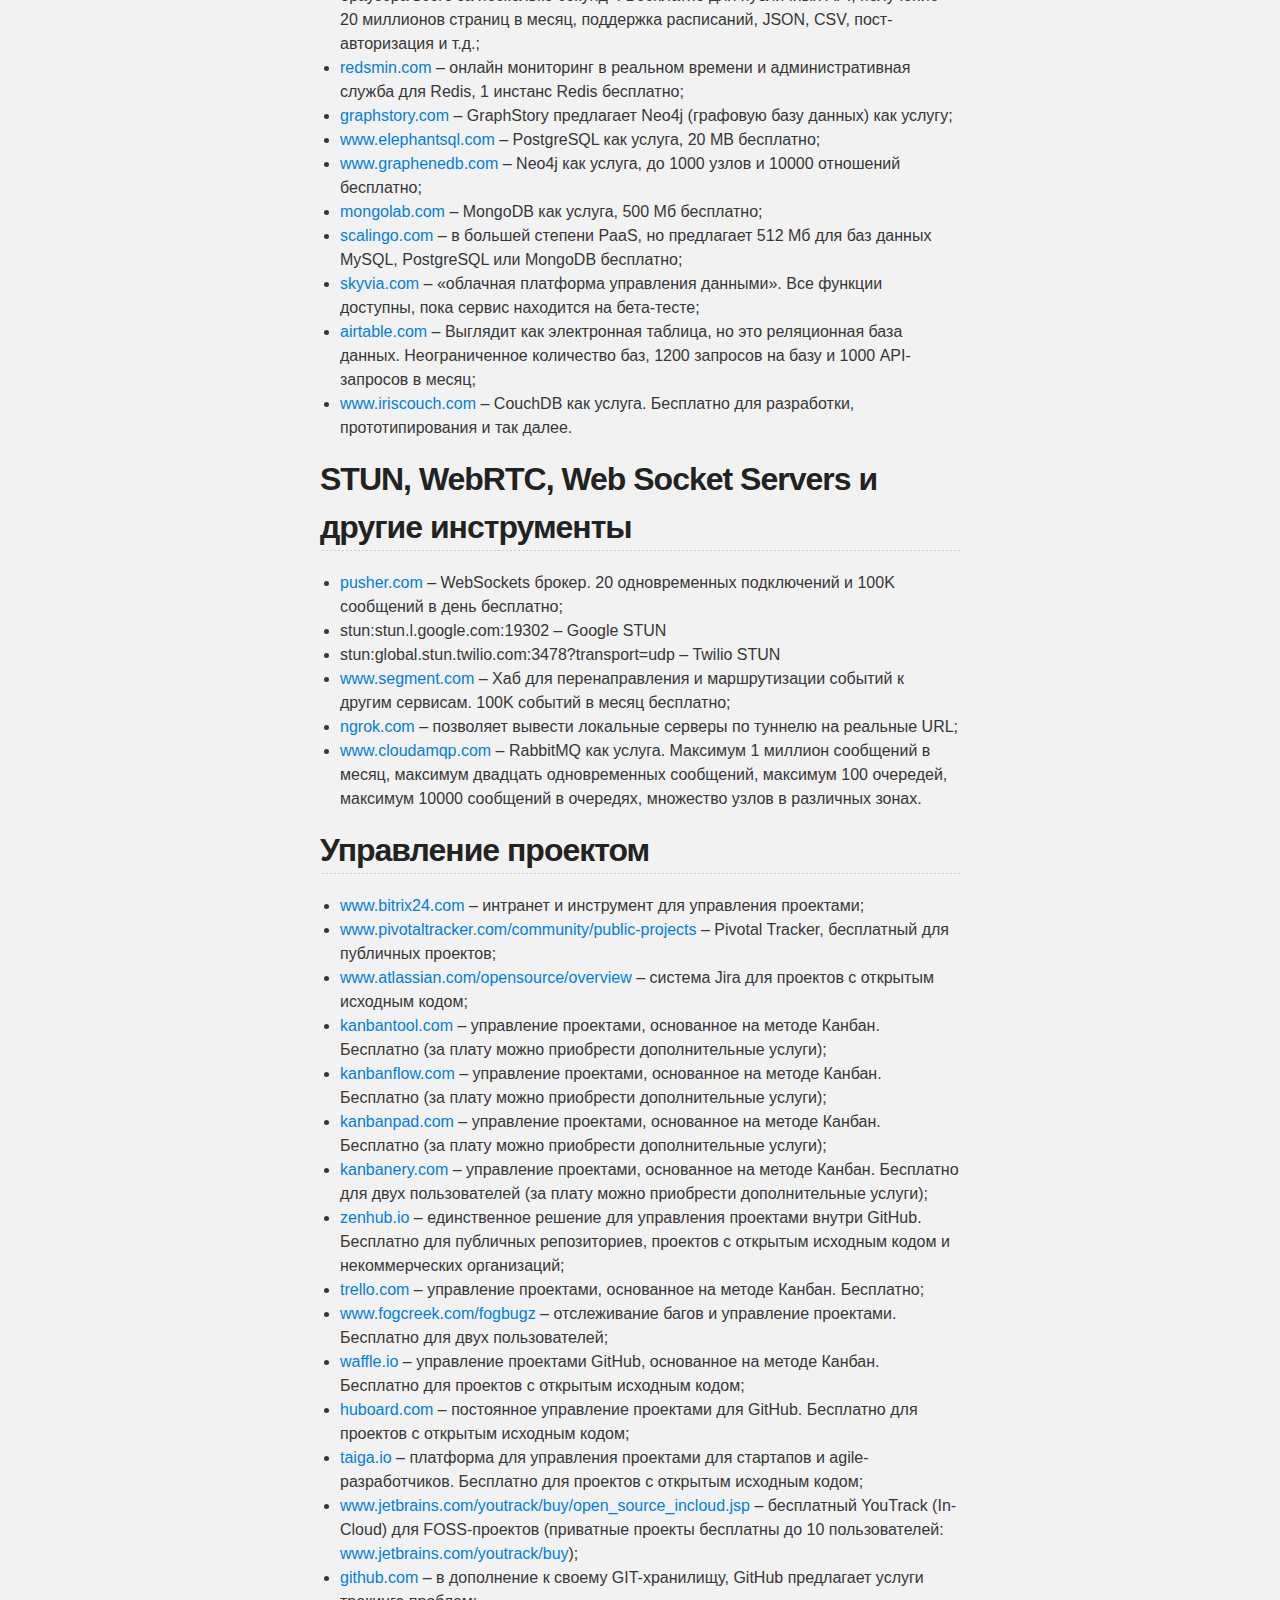
==== commit 0be46dca: "Sidebar menu" ====
--- a/index.html
+++ b/index.html
@@ -7,6 +7,8 @@
     <meta name="description" content="Dev resources : ">
 
     <link rel="stylesheet" type="text/css" media="screen" href="stylesheets/stylesheet.css">
+    <script type="text/javascript" src="https://code.jquery.com/jquery-1.11.3.min.js"></script>
+    <script type="text/javascript" src="javascripts/main.js"></script>
 
     <title>Dev resources</title>
   </head>
@@ -19,13 +21,14 @@
           <h1 id="project_title">Dev resources</h1>
           <h2 id="project_tagline"></h2>
         </header>
-        <nav id="nav">
-          <ul>
-            <li><a href="\index.html">Dev Resources</a></li>
-            <li><a href="\400-services.html">400 Amazing free services</a></li>
-          </ul>
-
-        </nav>
+    </div>
+    <div id="nav_wrap" class="outer">
+      <nav id="nav" class="inner">
+        <ul>
+          <li class="active"><a href="index.html">Dev Resources</a></li>
+          <li><a href="400-services.html">400 Amazing free services</a></li>
+        </ul>
+      </nav>
     </div>
 
     <!-- MAIN CONTENT -->
--- a/stylesheets/stylesheet.css
+++ b/stylesheets/stylesheet.css
@@ -358,6 +358,7 @@
   background: #f2f2f2;
   border-top: 1px solid #111;
   border-bottom: 1px solid #111;
+  position: relative;
 }
 
 #main_content {
@@ -368,7 +369,38 @@
   background: #212121;
 }
 
-
+#nav ul{
+  margin: 0;
+  padding: 0;
+}
+
+#nav ul li{
+  display: inline-block;
+  padding: 5px 10px 0;
+  border: 1px solid #808080;
+  border-radius: 5px 5px 0 0;
+  border-bottom: none;
+  transition: background-color 0.5s ease;
+}
+
+#nav ul li:hover,
+#nav ul li.active{
+  background-color: #F9F9F9;
+  transition: background-color 0.5s ease;
+}
+#nav ul li:hover a,
+#nav ul li a:hover{
+  text-decoration: none;
+}
+
+
+#sidebar {
+    float: left;
+    position: absolute;
+    top: 0;
+    width: 25%;
+    z-index: 1;
+}
 
 /*******************************************************************************
 Small Device Styles
@@ -423,3 +455,5 @@
   }
 
 }
+
+
